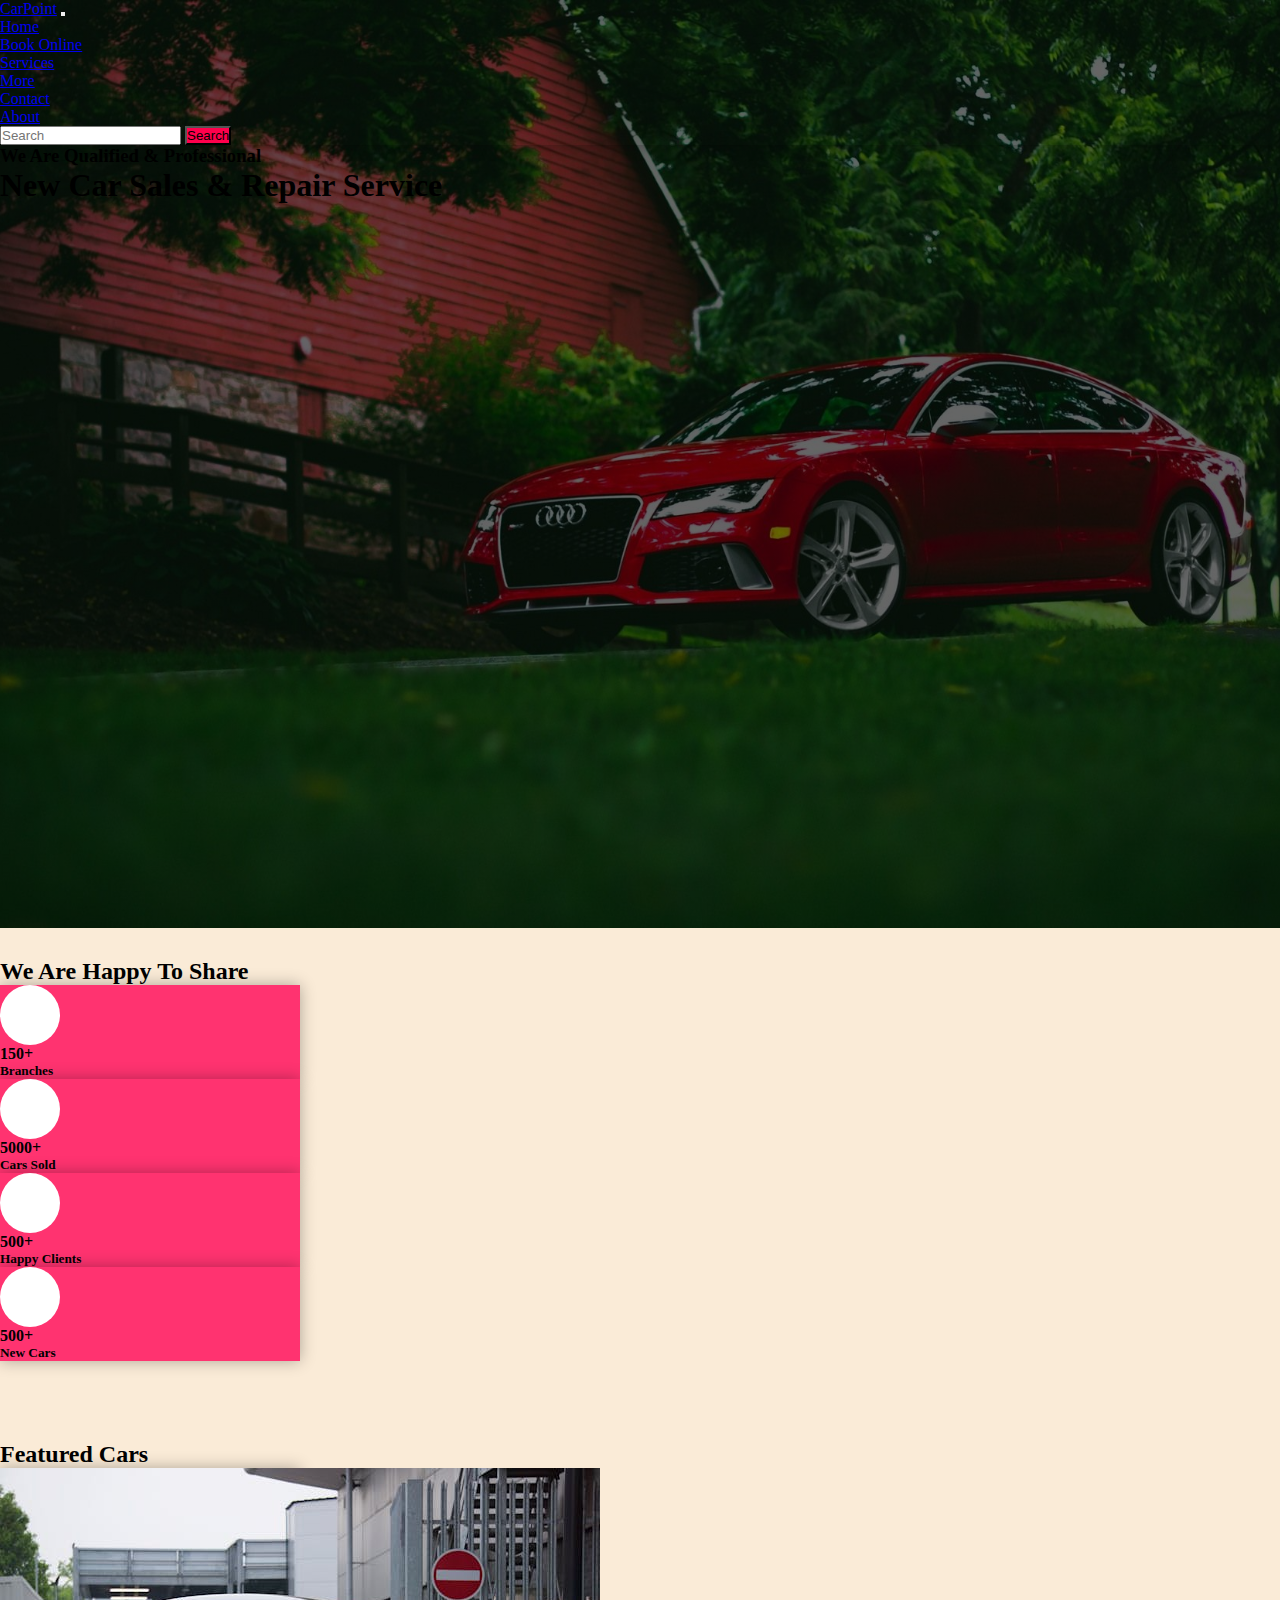
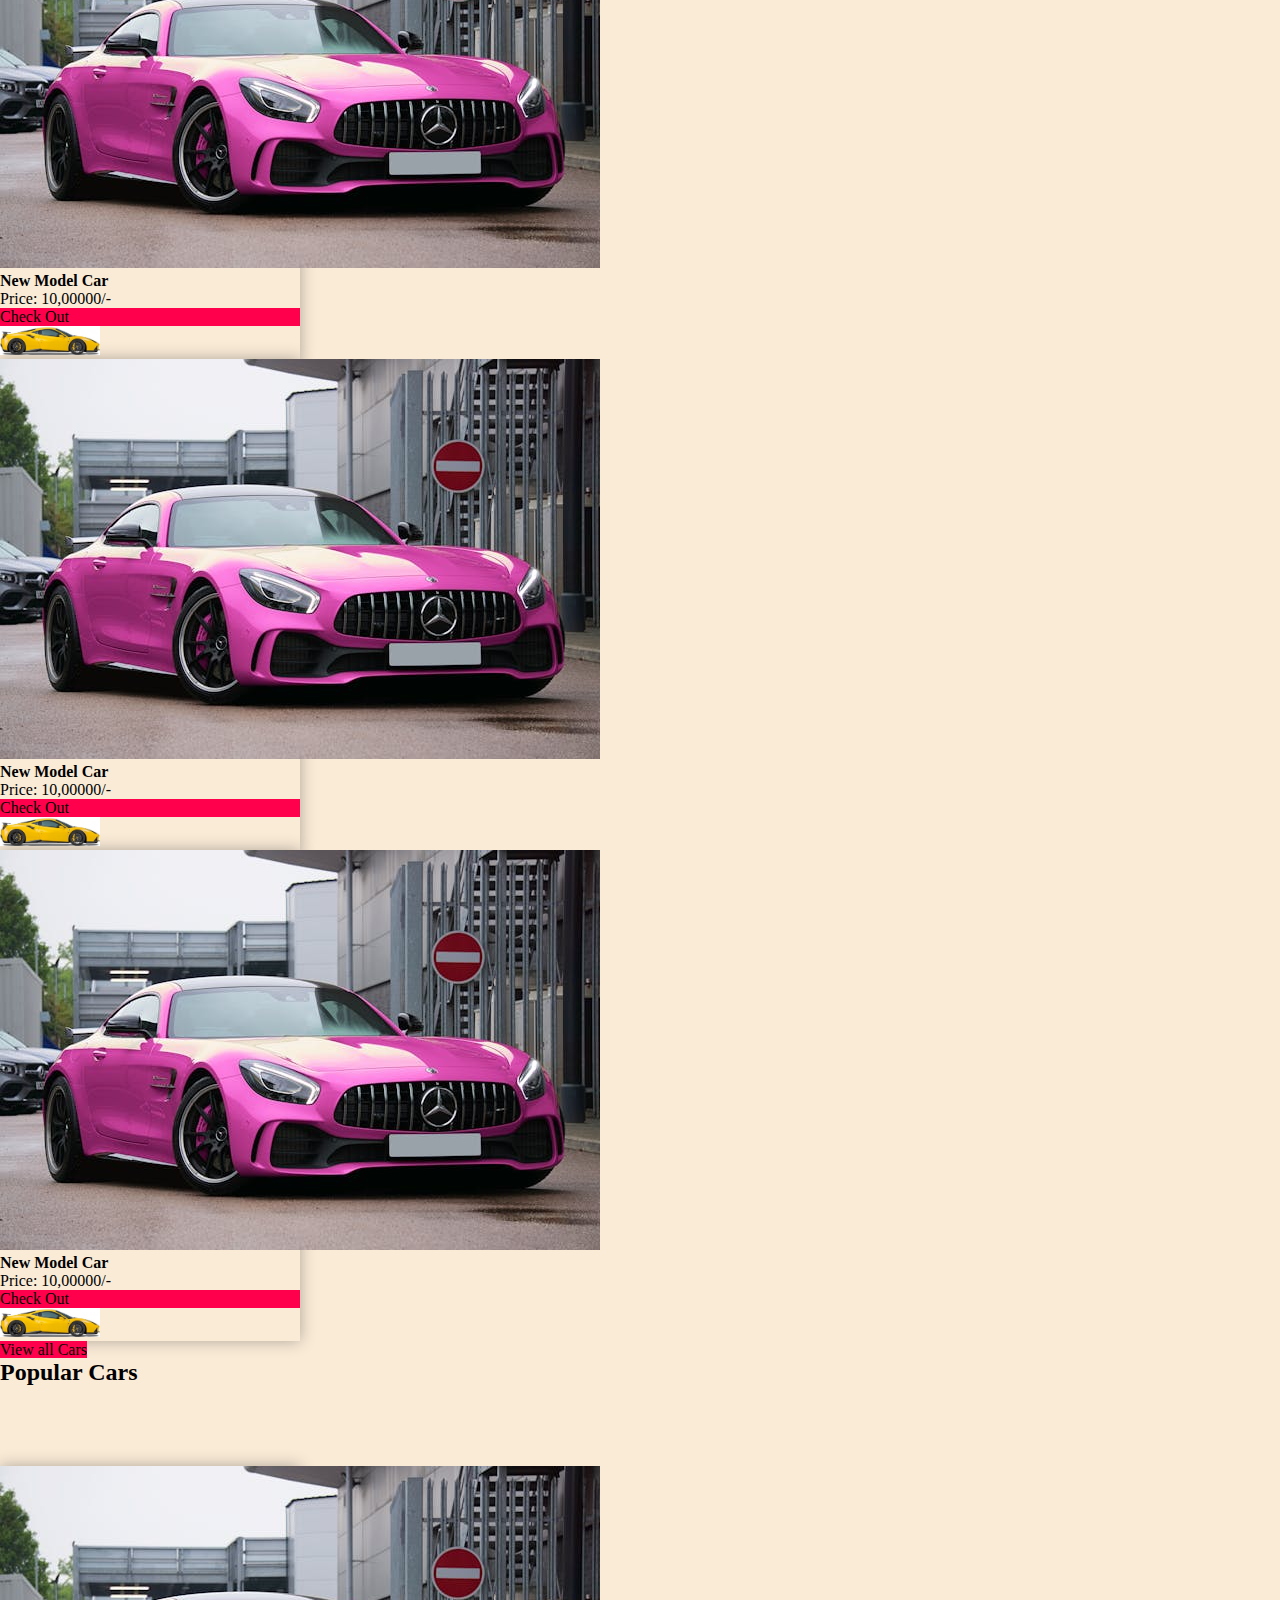
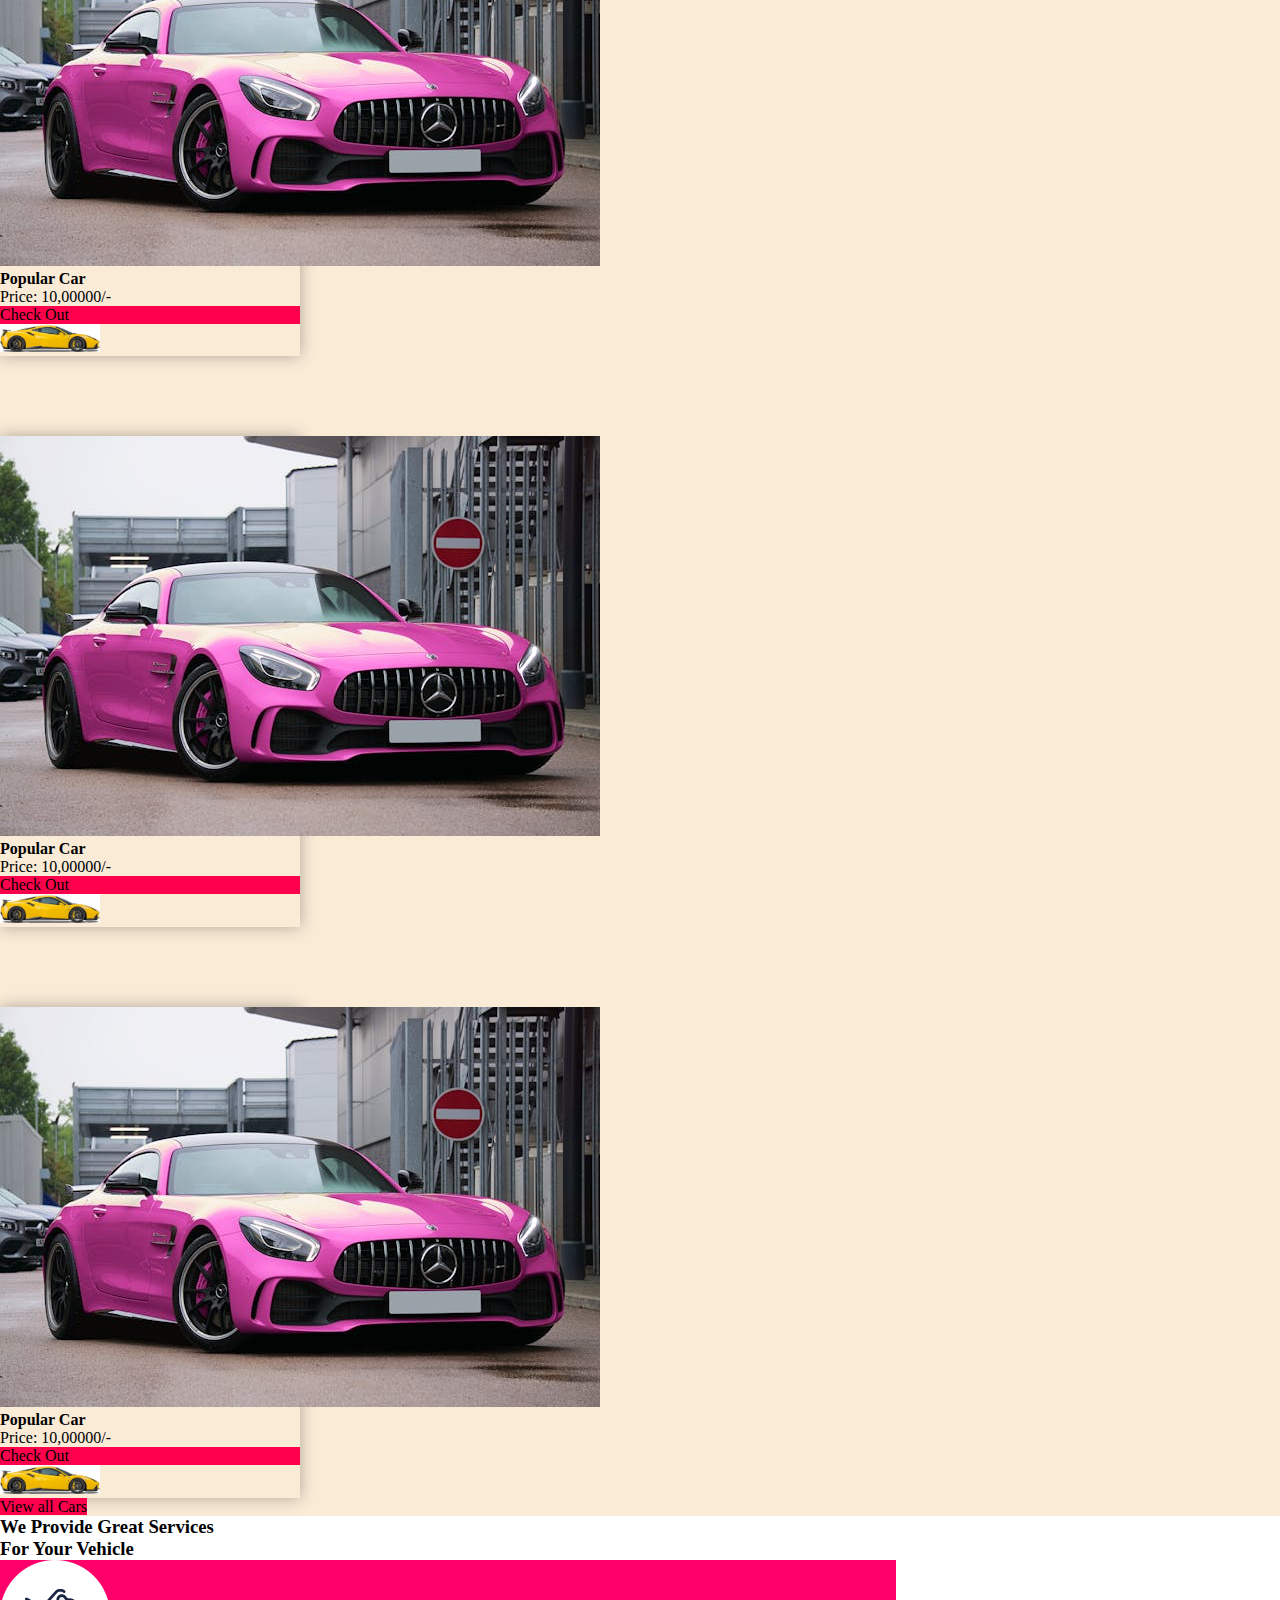
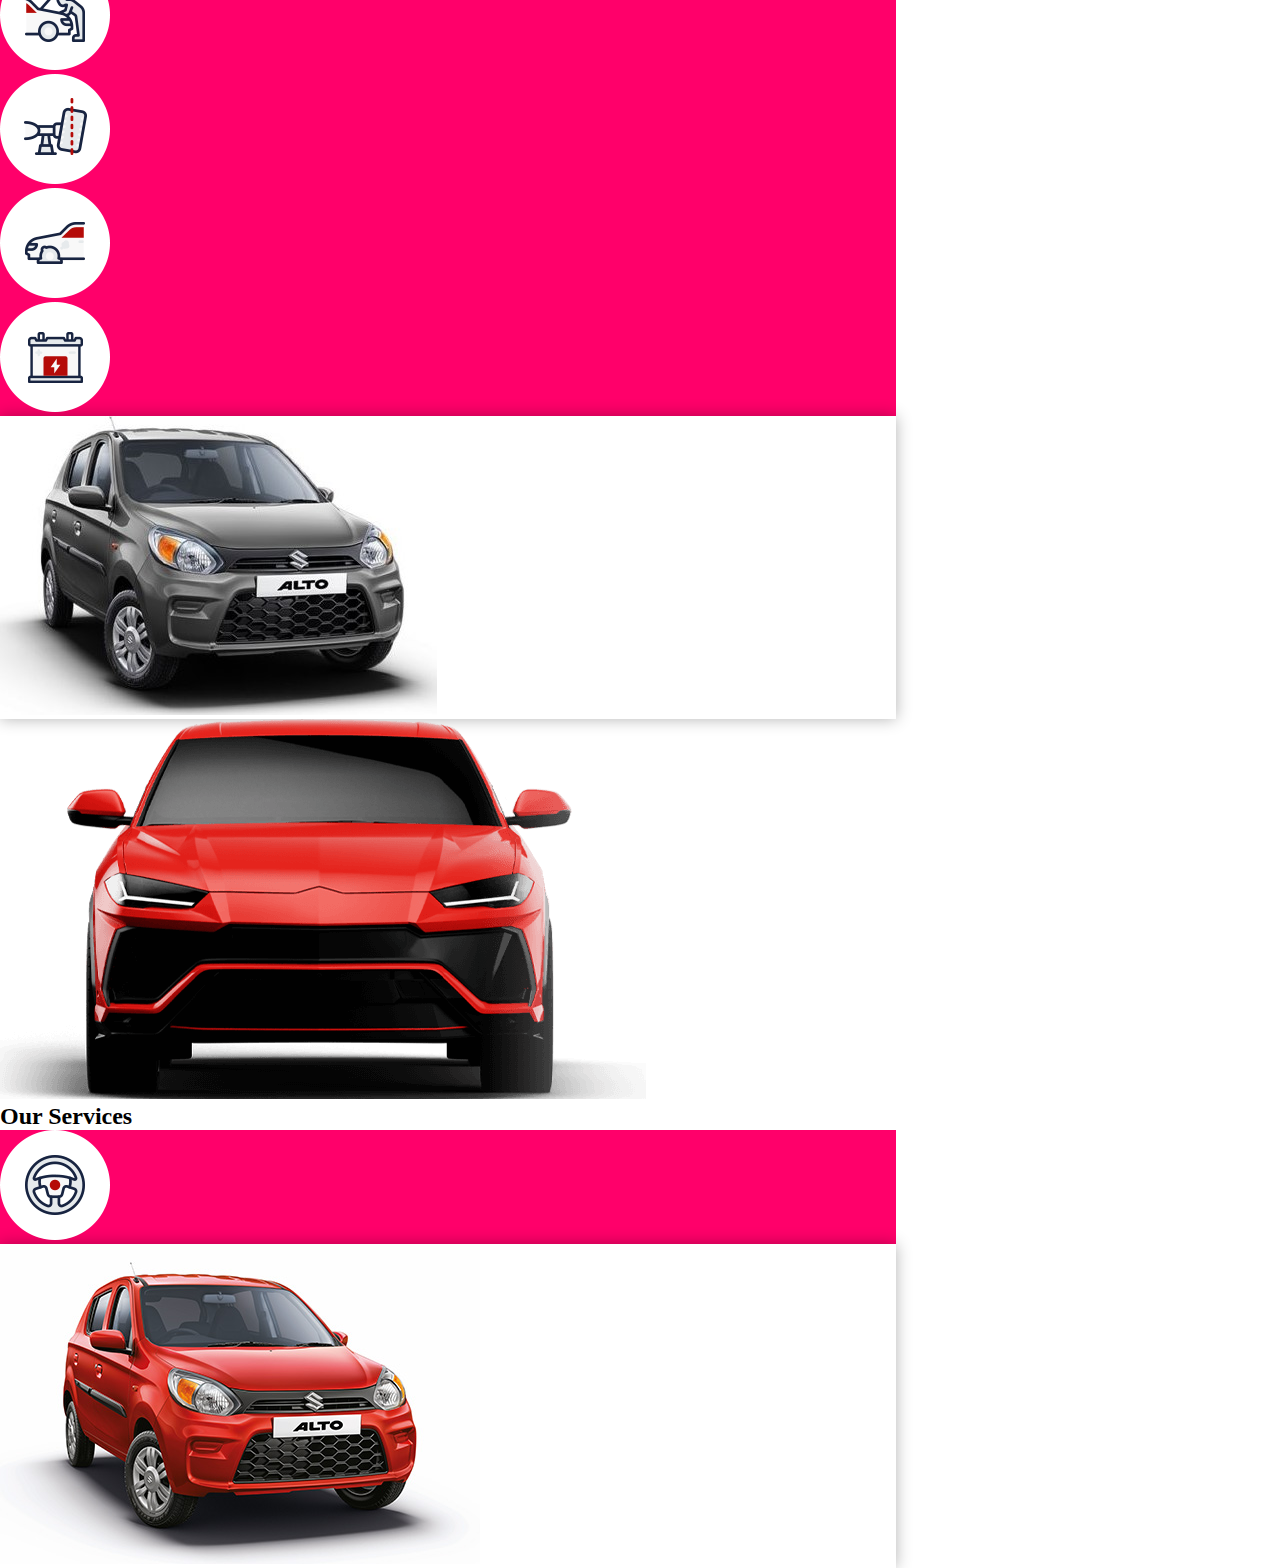
==== index.html @ bfc44d29 "Add files via upload" ====
<!DOCTYPE html>
<html lang="en">

<head>
  <meta name="viewport" content="width=device-width, initial-scale=1.0" />


  <!-- ----------boot link---------- -->
  <link href="https://cdn.jsdelivr.net/npm/bootstrap@5.0.2/dist/css/bootstrap.min.css" rel="stylesheet"
    integrity="sha384-EVSTQN3/azprG1Anm3QDgpJLIm9Nao0Yz1ztcQTwFspd3yD65VohhpuuCOmLASjC" crossorigin="anonymous">



    <link rel="stylesheet" href="https://cdnjs.cloudflare.com/ajax/libs/font-awesome/6.6.0/css/all.min.css" integrity="sha512-Kc323vGBEqzTmouAECnVceyQqyqdsSiqLQISBL29aUW4U/M7pSPA/gEUZQqv1cwx4OnYxTxve5UMg5GT6L4JJg==" crossorigin="anonymous" referrerpolicy="no-referrer" />
  <!-- -----------------css link----------- -->
  <link rel="stylesheet" type="text/css" href="./navbar.css" />
  <title>Document</title>
</head>

<body>


  <!-- ----------------------homg bg img-------------- -->
  <div class="homebg min-vh-100 w-100">
    <!-- ----------------------nav bar-------------- -->

    <div class="position-fixed w-100 p-3 navz">



      <nav class=" shadow navbar navbar-expand-lg navbar-light bg-white ">
        <div class="container-fluid">
          <a class="navbar-brand" href="#">CarPoint</a>
          <button class="navbar-toggler" type="button" data-bs-toggle="collapse"
            data-bs-target="#navbarSupportedContent" aria-controls="navbarSupportedContent" aria-expanded="false"
            aria-label="Toggle navigation">
            <span class="navbar-toggler-icon"></span>
          </button>
          <div class="navli flex-grow-0 collapse navbar-collapse" id="navbarSupportedContent">
            <ul class="navbar-nav me-auto mb-2 mb-lg-0">
              <li class=" nav-item">
                <a class=" me-lg-3 nav-link active" aria-current="page" href="#">Home</a>
              </li>
              <li class="nav-item">
                <a class="me-lg-3  nav-link active" aria-current="page" href="#">Book Online</a>
              </li>
              <li class="nav-item">
                <a class="me-lg-3 nav-link active" aria-current="page" href="#">Services</a>
              </li>
              <li class="nav-item dropdown">
                <a class="me-lg-3 nav-link active dropdown-toggle" href="#" id="navbarDropdown" role="button"
                  data-bs-toggle="dropdown" aria-expanded="false">
                  More
                </a>
                <ul class="dropdown-menu" aria-labelledby="navbarDropdown">
                  <li><a class="dropdown-item" href="#">Contact</a></li>
                  <li><a class="dropdown-item" href="#">About</a></li>


                </ul>
              </li>
              <!-- <li class="nav-item">
                <a class="nav-link disabled" href="#" tabindex="-1" aria-disabled="true">Disabled</a>
              </li> -->
            </ul>
            <form class="d-flex">
              <input class="form-control me-2" type="search" placeholder="Search" aria-label="Search">
              <button class="btn searchbtn text-white" type="submit">Search</button>
            </form>
          </div>
        </div>
      </nav>


    </div>



    <!-- -------------home 1st page--------- -->

    <div
      class=" position-relative homecontent text-white d-flex flex-column justify-content-center align-items-center w-100">
      <h3 class="slani"> We Are Qualified & Professional</h3>

      <h1  class="slani">New Car Sales & Repair Service</h1>



      <!-- <div class="w-75 runimg position-absolute ">
    <img class="w-75" src="./img/part3.png" alt="">
</div> -->
    </div>



  </div>



  <!-- ---------------branch--- -->


  <div class="bran ">
    <h2 class="slani text-center p-1 py-5">We Are Happy To Share</h2>
    <div class=" container-fluid d-flex flex-wrap justify-content-center align-items-center gap-4 ">


      <div class="py-3 slani branch1 d-flex justify-content-center align-items-center  rounded">
        <div class="left p-2 px-3">
          <i class="icon fa-solid fa-house-chimney"></i>
        </div>
        <div class="right p-2 px-3">
          <h4>150+</h4>
          <h5>Branches</h5>
        </div>
      </div>


      <div class="py-3 slani branch1 d-flex justify-content-center align-items-center  rounded">
        <div class="left p-2 px-3">
          <i class="icon fa-solid fa-car"></i>
        </div>
        <div class="right p-2 px-3">
          <h4>5000+</h4>
          <h5>Cars Sold</h5>
        </div>
      </div>




      <div class="py-3 slani branch1 d-flex justify-content-center align-items-center  rounded">
        <div class="left p-2 px-3">
          <i class="icon fa-solid fa-users"></i>
        </div>
        <div class="right p-2 px-3">
          <h4>500+</h4>
          <h5>Happy Clients</h5>
        </div>
      </div>



      <div class="py-3 slani branch1 d-flex justify-content-center align-items-center  rounded">
        <div class="left p-2 px-3">
          <i class="icon fa-solid fa-car-side"></i>
        </div>
        <div class="right p-2 px-3">
          <h4>500+</h4>
          <h5>New Cars</h5>
        </div>
      </div>


    </div>

  </div>







<!-- -------------------new cars------------- -->


<div class="p-2 py-5 newcarbox1 w-100 bg ">
  <h2 class="slani text-center mb-3">Featured Cars</h2>
  <div class="newcarbox2 w-100 d-flex gap-4 gap-lg-5 flex-wrap align-items-center justify-content-center">

    <div class="slani car1  newcarbox3  bg-white rounded">
      <div class="topbox">
      <img  class="w-100 rounded-top"src="./img/pink1.jpeg" alt="">
      
      </div>
      <div class="botbox text-center px-2 pt-3 pb-1">
      <h4>New Model Car</h4>
      <i class="fa-solid fa-star"></i>
      <i class="fa-solid fa-star"></i>
      <i class="fa-solid fa-star"></i>
      <i class="fa-solid fa-star"></i>
      <i class="fa-solid fa-star-half-stroke"></i>
      <p class="fs-5">Price: 10,00000/-</p>

      <div class="btn bg3">Check Out</div>
      <img class="mt-4 runcar d-block" src="./img/runcar.jpg" alt="">

      </div>
      
          </div>


          <div class="slani car1  newcarbox3  bg-white  rounded">
            <div class="topbox">
            <img  class="w-100 rounded-top"src="./img/pink1.jpeg" alt="">
            
            </div>
            <div class="botbox text-center px-2 pt-3 pb-1">
            <h4>New Model Car</h4>
            <i class="fa-solid fa-star"></i>
            <i class="fa-solid fa-star"></i>
            <i class="fa-solid fa-star"></i>
            <i class="fa-solid fa-star"></i>
            <i class="fa-solid fa-star-half-stroke"></i>
            <p class="fs-5">Price: 10,00000/-</p>
      
            <div class="btn bg3">Check Out</div>
            <img class="mt-4 runcar d-block" src="./img/runcar.jpg" alt="">

      
            </div>
            
                </div>


                <div class="slani car1  newcarbox3  bg-white  rounded">
                  <div class="topbox">
                  <img  class="w-100 rounded-top"src="./img/pink1.jpeg" alt="">
                  
                  </div>
                  <div class="botbox text-center px-2 pt-3 pb-1">
                  <h4>New Model Car</h4>
                  <i class="fa-solid fa-star"></i>
                  <i class="fa-solid fa-star"></i>
                  <i class="fa-solid fa-star"></i>
                  <i class="fa-solid fa-star"></i>
                  <i class="fa-solid fa-star-half-stroke"></i>
                  <p class="fs-5">Price: 10,00000/-</p>
            
                  <div class="btn bg3">Check Out</div>
                  <img class="mt-4 runcar d-block" src="./img/runcar.jpg" alt="">

            
                  </div>
                  
                      </div>



  </div>
  <div class=" allcars d-flex justify-content-center mt-4">
    <a class="btn bg3">View all Cars</a>

  </div>
</div>








<!-- -------------------popular cars------------- -->


<div class="p-2 py-5 newcarbox1 w-100 bg">
  <h2 class="slani text-center mb-3">Popular Cars</h2>
  <div class="newcarbox2 w-100 d-flex gap-4 gap-lg-5 flex-wrap align-items-center justify-content-center">

    <div class="slani car1  newcarbox3  bg-white rounded Popularcar">
      <div class="topbox position-relative py-5">
      <img  class="start-50 translate-middle top-0 position-absolute w-75 rounded"src="./img/pink1.jpeg" alt="">
      
      </div>
      <div class="botbox text-center px-2 pt-3 pb-1">
      <h4>Popular Car</h4>
      <i class="fa-solid fa-star"></i>
      <i class="fa-solid fa-star"></i>
      <i class="fa-solid fa-star"></i>
      <i class="fa-solid fa-star"></i>
      <i class="fa-solid fa-star-half-stroke"></i>
      <p class="fs-5">Price: 10,00000/-</p>

      <div class="btn bg3">Check Out</div>
      <img class="mt-4 runcar d-block" src="./img/runcar.jpg" alt="">

      </div>
      
          </div>





          <div class="slani car1  newcarbox3  bg-white rounded Popularcar">
            <div class="topbox position-relative py-5">
            <img  class="start-50 translate-middle top-0 position-absolute w-75 rounded"src="./img/pink1.jpeg" alt="">
            
            </div>
            <div class="botbox text-center px-2 pt-3 pb-1">
            <h4>Popular Car</h4>
            <i class="fa-solid fa-star"></i>
            <i class="fa-solid fa-star"></i>
            <i class="fa-solid fa-star"></i>
            <i class="fa-solid fa-star"></i>
            <i class="fa-solid fa-star-half-stroke"></i>
            <p class="fs-5">Price: 10,00000/-</p>
      
            <div class="btn bg3">Check Out</div>
            <img class="mt-4 runcar d-block" src="./img/runcar.jpg" alt="">
      
            </div>
            
                </div>

                <div class="slani car1  newcarbox3  bg-white rounded Popularcar">
                  <div class="topbox position-relative py-5">
                  <img  class="start-50 translate-middle top-0 position-absolute w-75 rounded"src="./img/pink1.jpeg" alt="">
                  
                  </div>
                  <div class="botbox text-center px-2 pt-3 pb-1">
                  <h4>Popular Car</h4>
                  <i class="fa-solid fa-star"></i>
                  <i class="fa-solid fa-star"></i>
                  <i class="fa-solid fa-star"></i>
                  <i class="fa-solid fa-star"></i>
                  <i class="fa-solid fa-star-half-stroke"></i>
                  <p class="fs-5">Price: 10,00000/-</p>
            
                  <div class="btn bg3">Check Out</div>
                  <img class="mt-4 runcar d-block" src="./img/runcar.jpg" alt="">
            
                  </div>
                  
                      </div>



  </div>
  <div class=" allcars d-flex justify-content-center mt-4">
    <a class="btn bg3">View all Cars</a>

  </div>
</div>







<!-- -------------------Great Car Services------------- -->

<!-- 
<div class="p-2 py-5 newcarbox1 w-100 bg-secondary">
  <h3 class="slani text-center mb-1">We Provide Great  Services</h3>
  <h3 class="slani text-center mb-3">For Your Vehicle </h3>

  <div class="newcarbox2 w-100 d-flex gap-4 gap-lg-5 flex-wrap align-items-center justify-content-center">

  


          <div class="slani car1  newcarbox3  bg-white  rounded">
            <div class="topbox">
            <img  class="w-100 rounded-top"src="./img/pink1.jpeg" alt="">
            
            </div>
            <div class="botbox text-center px-2 pt-3 pb-1">
            <h4>New Model Car</h4>
            <i class="fa-solid fa-star"></i>
            <i class="fa-solid fa-star"></i>
            <i class="fa-solid fa-star"></i>
            <i class="fa-solid fa-star"></i>
            <i class="fa-solid fa-star-half-stroke"></i>
            <p class="fs-5">Price: 10,00000/-</p>
      
            <div class="btn bg3">Check Out</div>
            <img class="mt-4 runcar d-block" src="./img/runcar.jpg" alt="">

      
            </div>
            
                </div>


                <div class="slani car1  newcarbox3  bg-white  rounded">
                  <div class="topbox">
                  <img  class="w-100 rounded-top"src="./img/pink1.jpeg" alt="">
                  
                  </div>
                  <div class="botbox text-center px-2 pt-3 pb-1">
                  <h4>New Model Car</h4>
                  <i class="fa-solid fa-star"></i>
                  <i class="fa-solid fa-star"></i>
                  <i class="fa-solid fa-star"></i>
                  <i class="fa-solid fa-star"></i>
                  <i class="fa-solid fa-star-half-stroke"></i>
                  <p class="fs-5">Price: 10,00000/-</p>
            
                  <div class="btn bg3">Check Out</div>
                  <img class="mt-4 runcar d-block" src="./img/runcar.jpg" alt="">

            
                  </div>
                  
                      </div>



  </div>
  <div class=" allcars d-flex justify-content-center mt-4">
    <a class="btn bg3">View all Cars</a>

  </div>
</div>
 -->
<div class="py-3 d-flex  justify-content-center align-items-center flex-column">
  <h3 class="slani text-center mb-1">We Provide Great  Services</h3>
  <h3 class="slani text-center mb-3">For Your Vehicle </h3>
<div class="slani serviceimg w-100  row gap-1 gap-md-3 g-0 container-fluid justify-content-center">
  <!-- -------------------------row 1--------------------- -->
  <div class="row gap-1 gap-md-3">
    <div class="p-1 p-sm-3 col bg2  d-flex justify-content-center rounded">
      <img class=" w-50 " src="./img/s1.png" alt="">
    </div>
    <div class="p-1 p-sm-3 col bg2 d-flex justify-content-center rounded">   
         <img class="w-50" src="./img/s2.png" alt="">
    </div>
    <div class="p-1 p-sm-3 col bg2 d-flex justify-content-center rounded">   
         <img class="w-50" src="./img/s3.png" alt="">
    </div>

  </div>
    <!-- -------------------------row 2-------------------- -->

    <div class="row gap-3">

<div class="col gap-1 gap-md-3 d-flex flex-column ">
  <div class="p-1 p-sm-3 row bg2 d-flex justify-content-center rounded">
    <img class="w-75" src="./img/s4.png" alt="">

  </div>
  <div class="sha p-1 p-sm-3 row  d-flex justify-content-center rounded">
    <img class="w-100" src="./img/cars3.jpg" alt="">

  </div>
</div>
<div class=" col-5 d-flex justify-content-center align-items-center rounded">

  <div class="row bg-white">
    <img class="w-100" src="./img/s6.png" alt="">
    <h2 class="disnone1 text-center p-1 pt-3">Our Services</h2>
  </div>
</div>
<div class="col gap-1  gap-md-3 d-flex flex-column ">
  <div class="p-1 p-sm-3 row bg2 d-flex justify-content-center rounded">
    <img class=" w-75" src="./img/s5.png" alt="">

  </div>

  <div class="sha p-1 p-sm-3 row row  d-flex justify-content-center rounded">
    <img class="w-100" src="./img/cars1.jpg" alt=""/>

  </div>
</div>


    </div>
 
    <!-- -------------------------row 3--------------------- -->

  <!-- <div class="row">
    <div class="col"> 
      <img class="w-100" src="./img/runcar.jpg" alt="">
    </div>
    <div class="col">  
      <img class="w-100" src="./img/runcar.jpg" alt="">
    </div>
  </div> -->
</div>
</div>




  <script src="https://cdn.jsdelivr.net/npm/bootstrap@5.0.2/dist/js/bootstrap.bundle.min.js"
    integrity="sha384-MrcW6ZMFYlzcLA8Nl+NtUVF0sA7MsXsP1UyJoMp4YLEuNSfAP+JcXn/tWtIaxVXM"
    crossorigin="anonymous"></script>
</body>

</html>
---- navbar.css ----
* {
    padding: 0;
    margin: 0;
    box-sizing: border-box;
}


::-webkit-scrollbar{
    width: 12px;
}
::-webkit-scrollbar-thumb{
    background:var(--bg3);
    border-radius: 3px;

}


:root {
    --sha: 0 0 15px rgba(0, 0, 0, 0.3) !important;
    --bg: antiquewhite;
    --bg2: rgb(255, 0, 106);
    --bg3: rgb(255, 0, 76);

}
.bg3{
    background-color: var(--bg3);
 

}
.bg2{
    background-color: var(--bg2);
 

}
.bg {
    background-color: var(--bg);
}

.shadow {
    box-shadow: var(--sha);
    border-radius: 10px;
}

.homebg {
    background-image: linear-gradient(rgba(0, 0, 0, 0.6), rgba(0, 0, 0, 0.6)),
        url("./img/book.jpg");
    background-size: cover;
    background-position: center center;
    background-repeat: no-repeat;
    overflow: hidden;
}

.navli a {
    border-radius: 5px;
}

.navli a:hover {
    background-color: rgb(255, 0, 76);
    color: white !important;
}

.navz {
    z-index: 999;
}

.homecontent {
    min-height: 87vh;
}

.searchbtn {
    background-color: rgb(255, 0, 76);
}

.branch1 {
    width: 300px !important;
    box-shadow: var(--sha);
    background-color: rgb(255, 51, 112);
}

.bran {
    padding-top: 30px;
    padding-bottom: 80px;
    background-color: var(--bg)
}

.bran .icon {
    font-size: 30px;
    background-color: rgb(255, 255, 255);
    width: 60px;
    height: 60px;
    border-radius: 50%;
    display: flex;
    justify-content: center;
    align-items: center;
}

.bran .left {
    width: 30%;
}

.bran .right {
    width: 70%;
}

/* ------------------new car style-------- */
.car1 {
    width: 300px !important;
}

.runcar {
    width: 100px;
}

/* -----------------------sroll animation-------------- */
.slani {
    animation: srcoll linear;
    animation-timeline: view();
    animation-range: entry 0% cover 35%;
}

@keyframes srcoll {
    from {
        opacity: 0.8;
        transform: scale(0.8);

    }

    to {
        opacity: 1;
        transform: scale(1);

    }
}

/* ---------------popular car-------------- */
.Popularcar {
    margin-top: 80px;
}

.car1{
    box-shadow: var(--sha);
}

/* -----------------services------------ */
.sha{
    box-shadow: var(--sha);
}
.radi img{
    border-radius: 10px!important;
}

@media screen and (min-width:900px) and (max-width:3000px) {
    .serviceimg {
        width: 70% !important;
    }
    
}


@media screen and (max-width:770px) {
    .disnone1{
        display: none;
    }
}
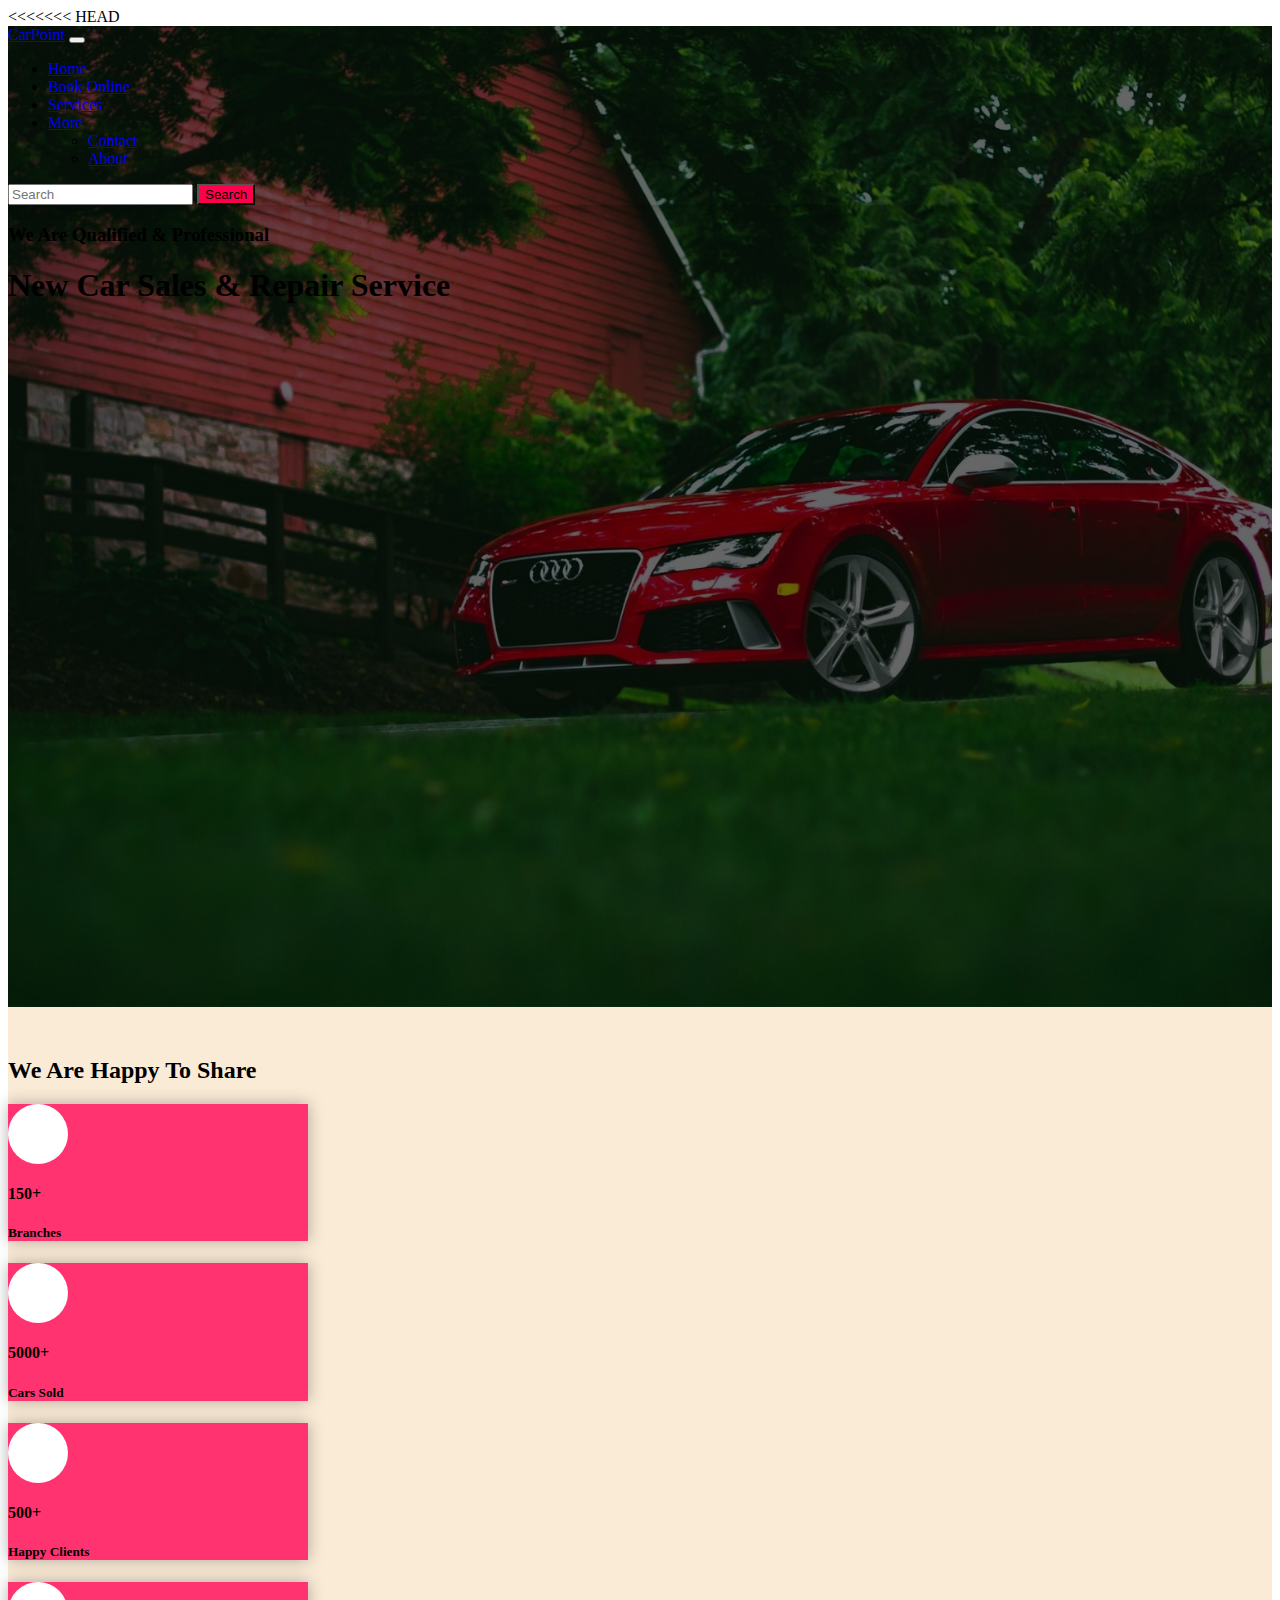
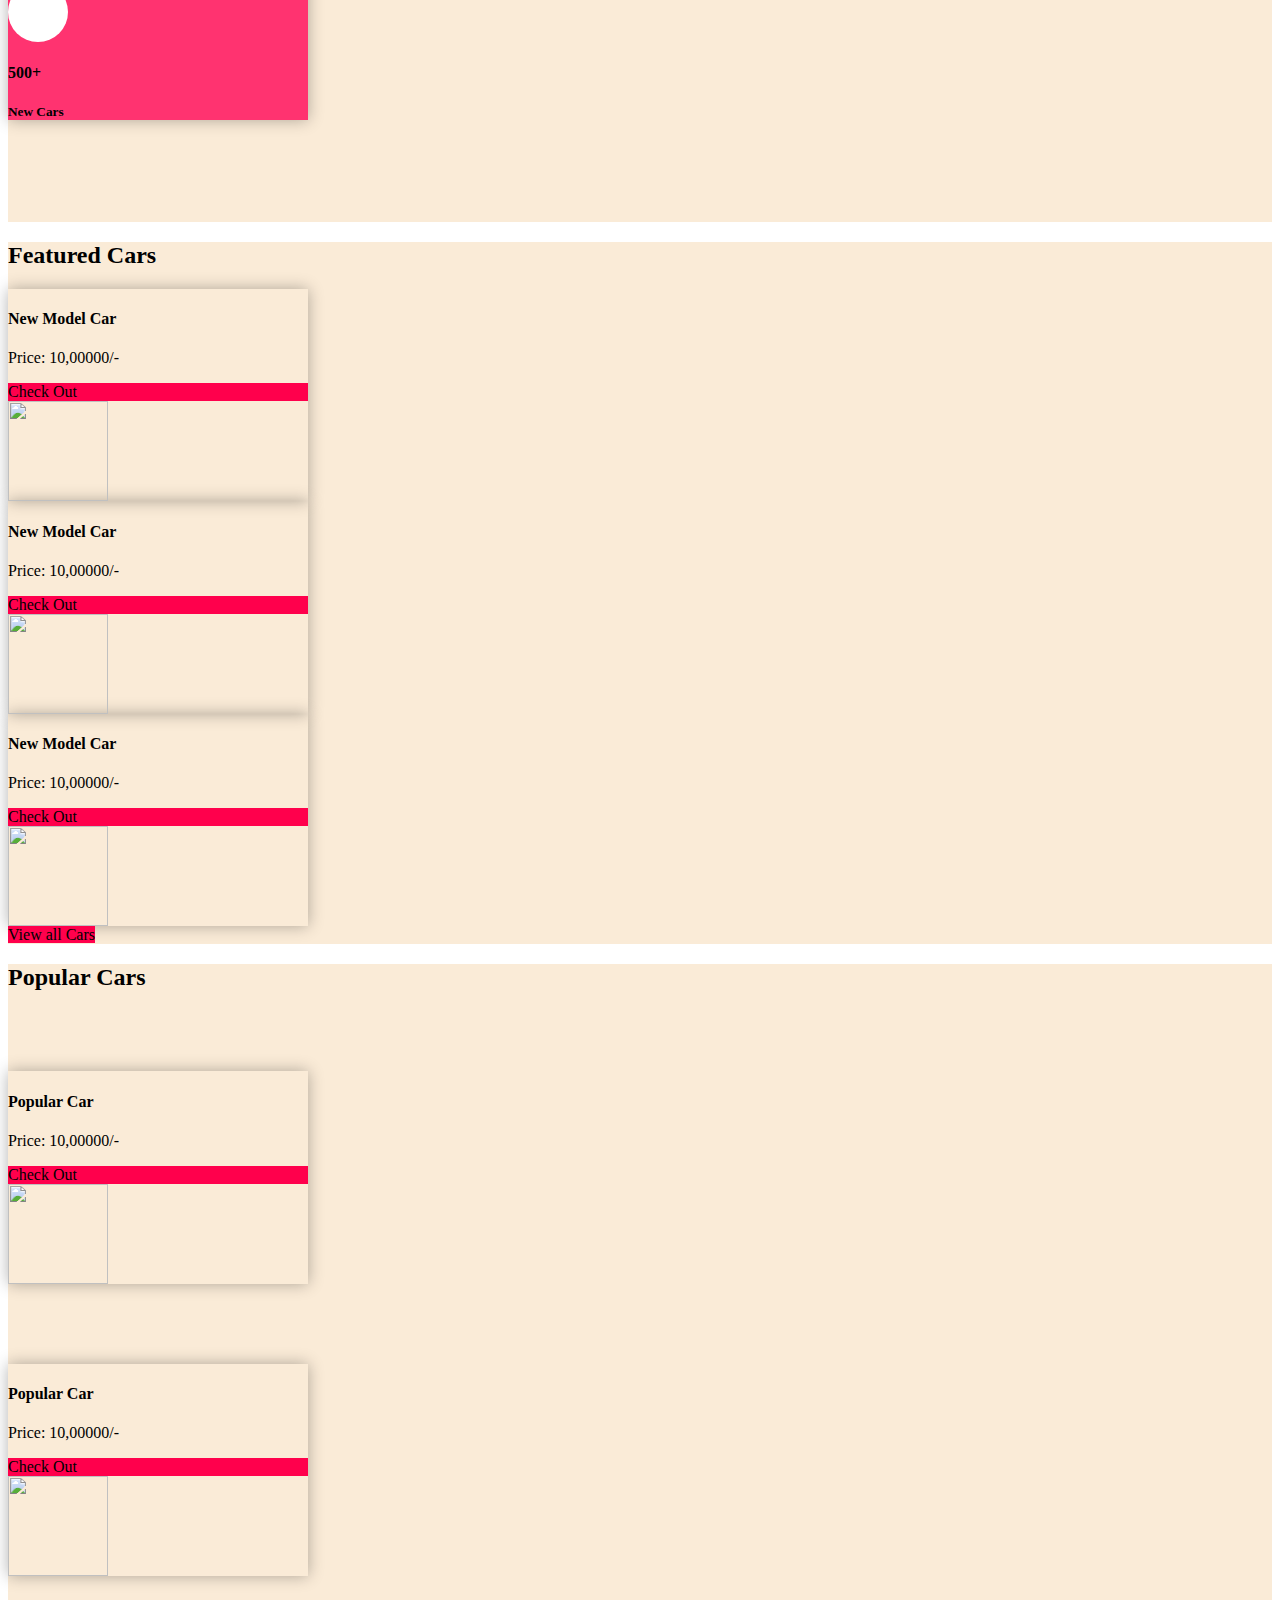
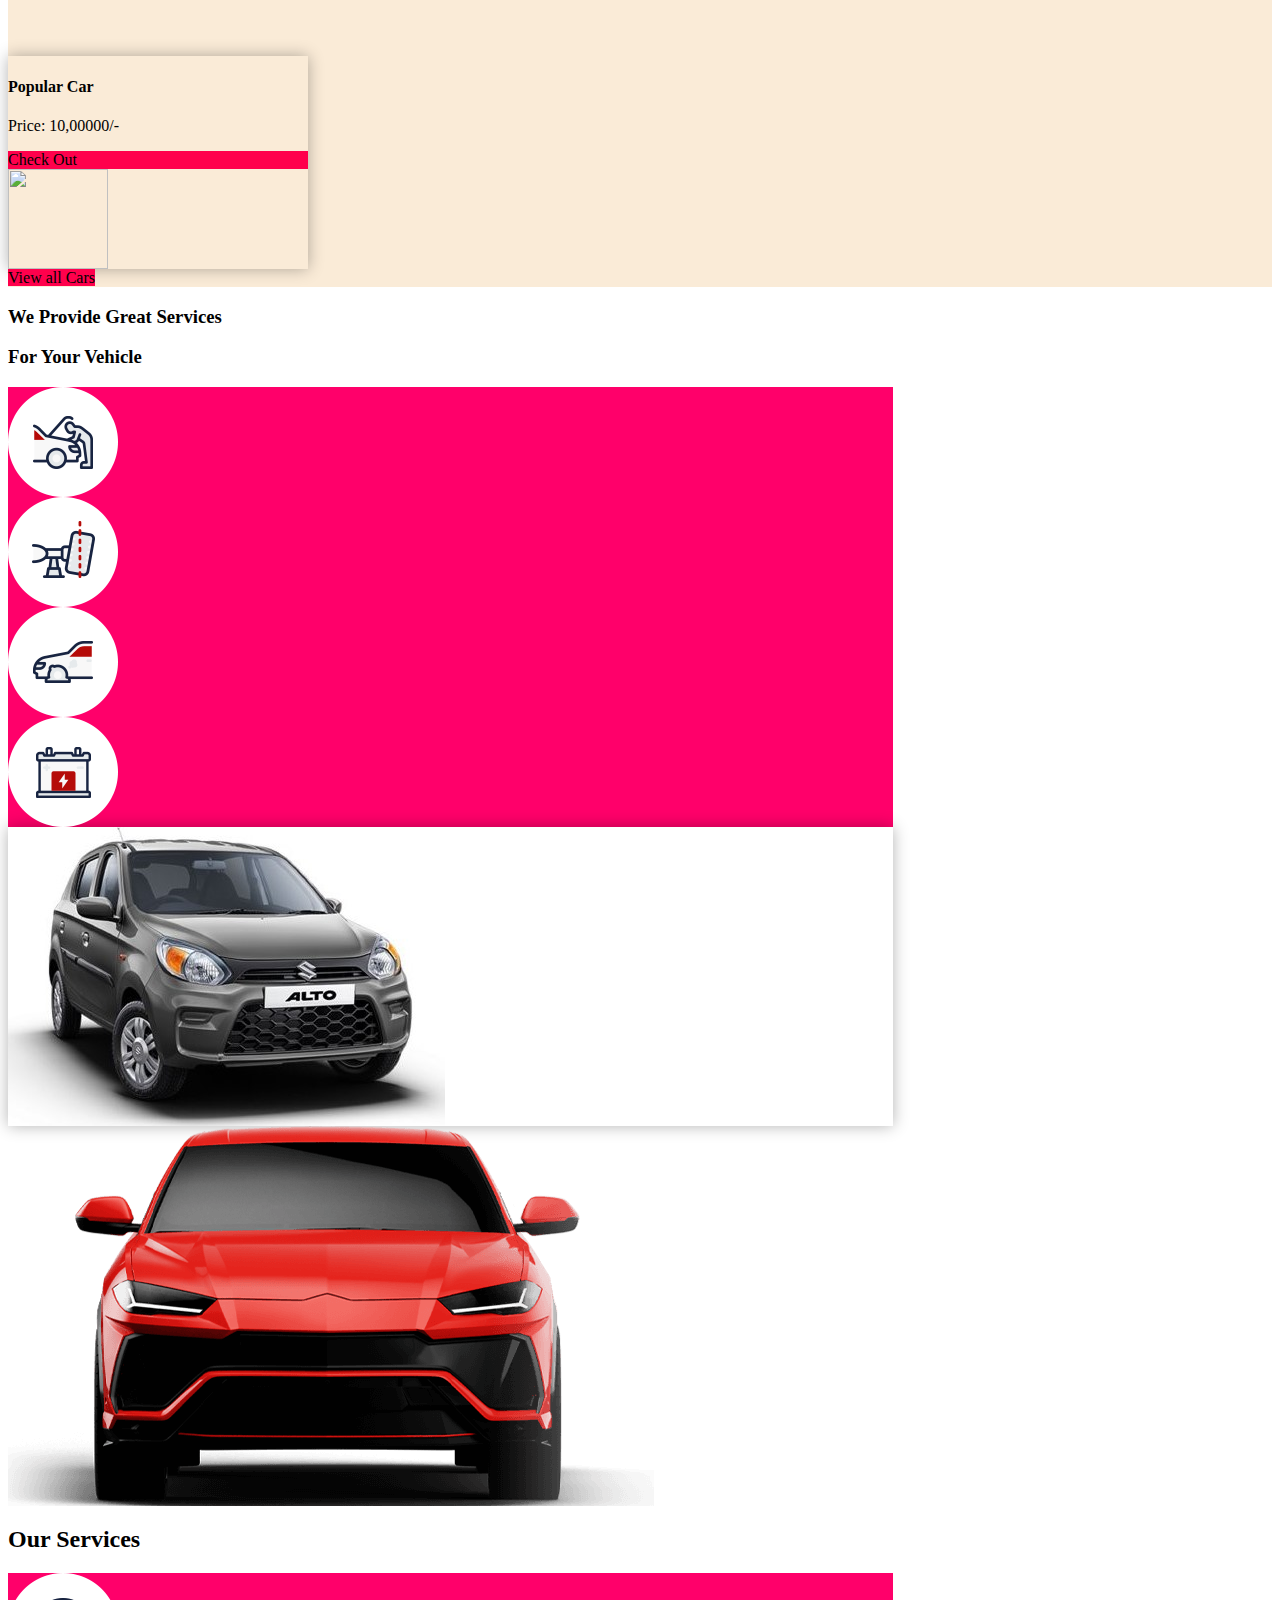
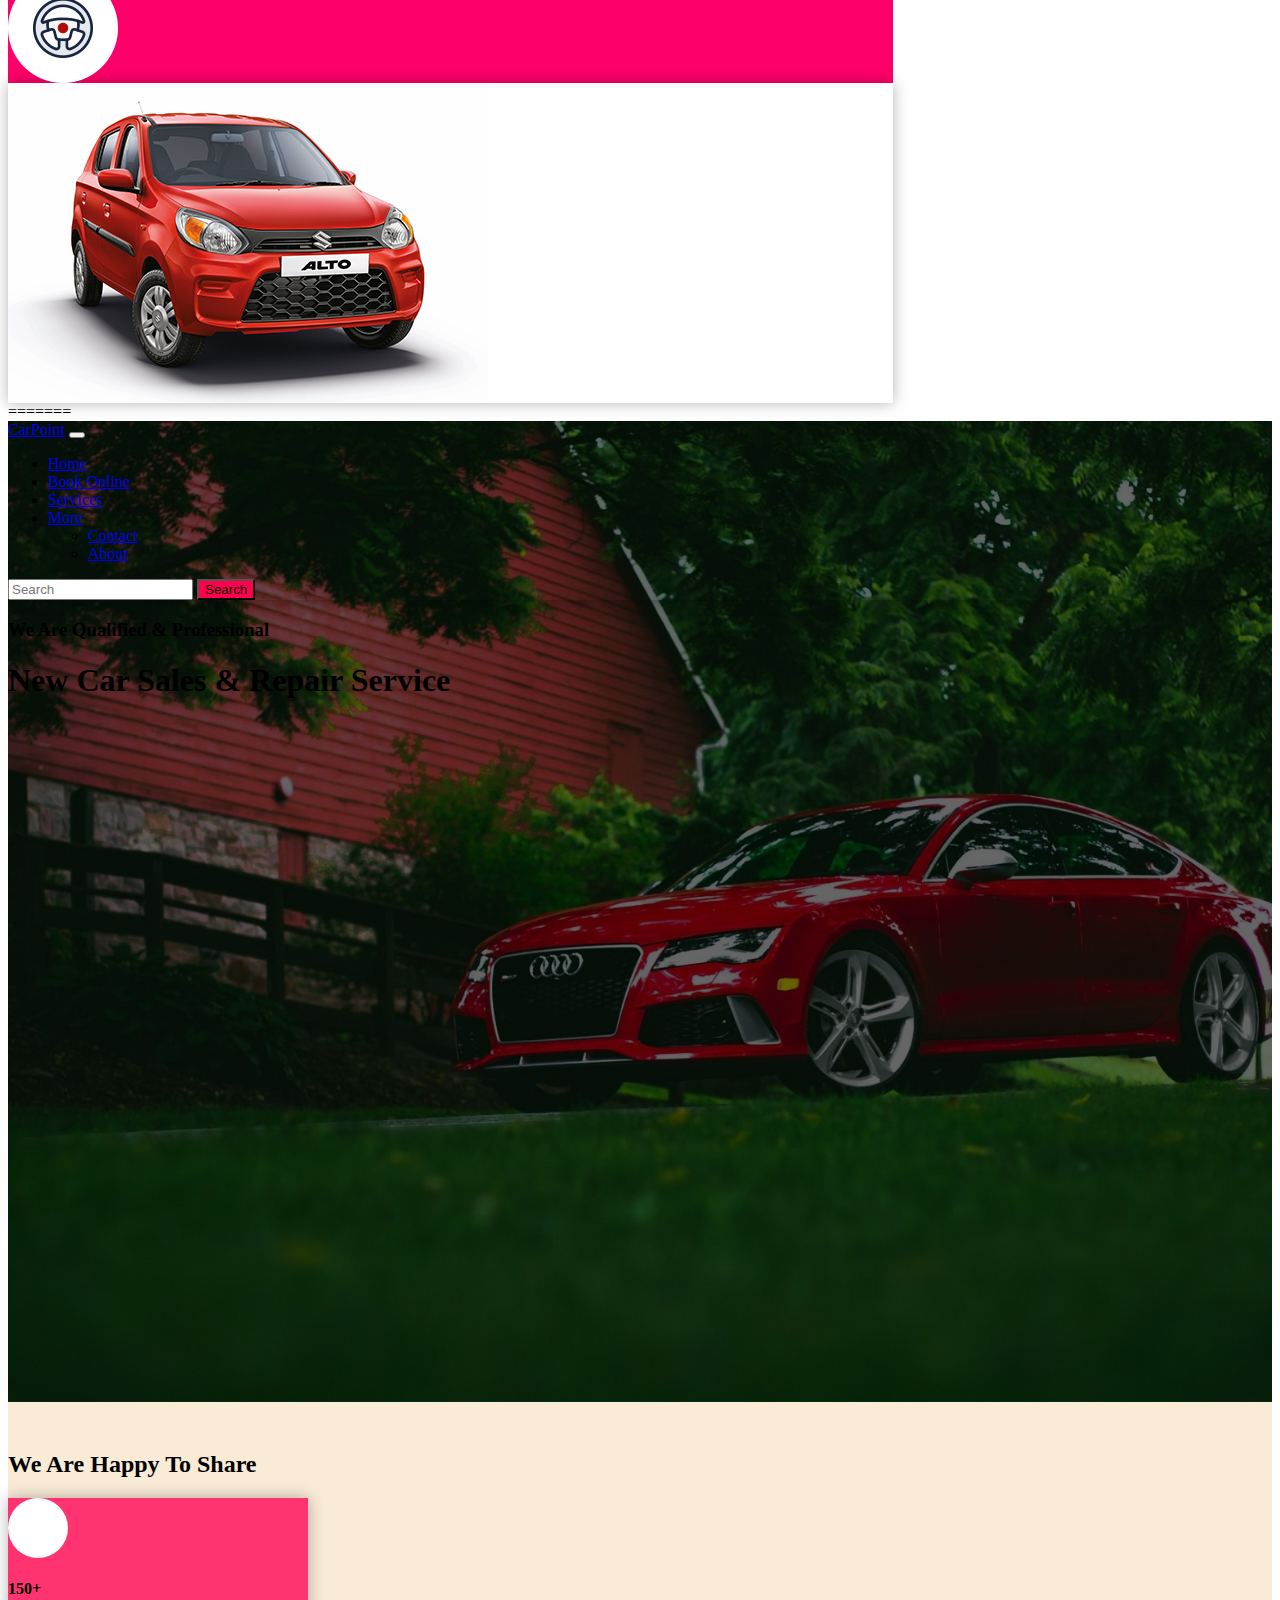
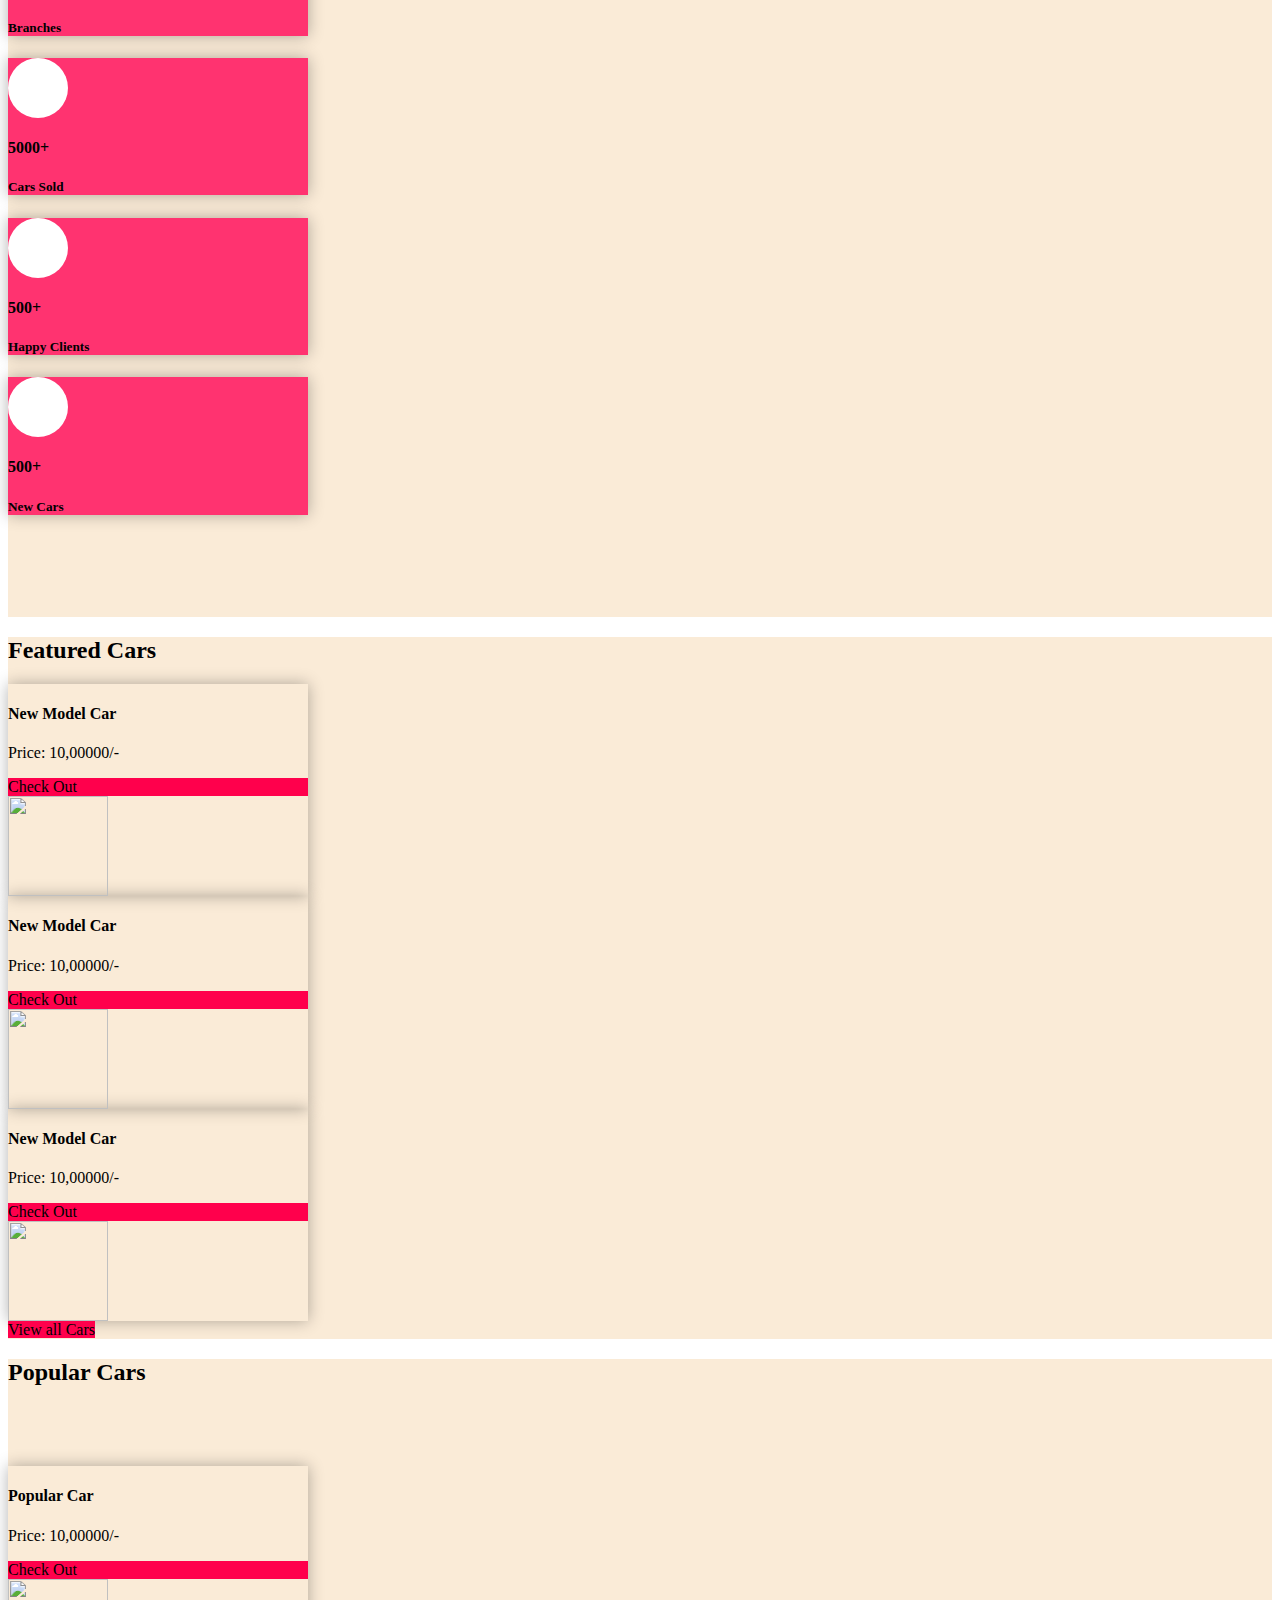
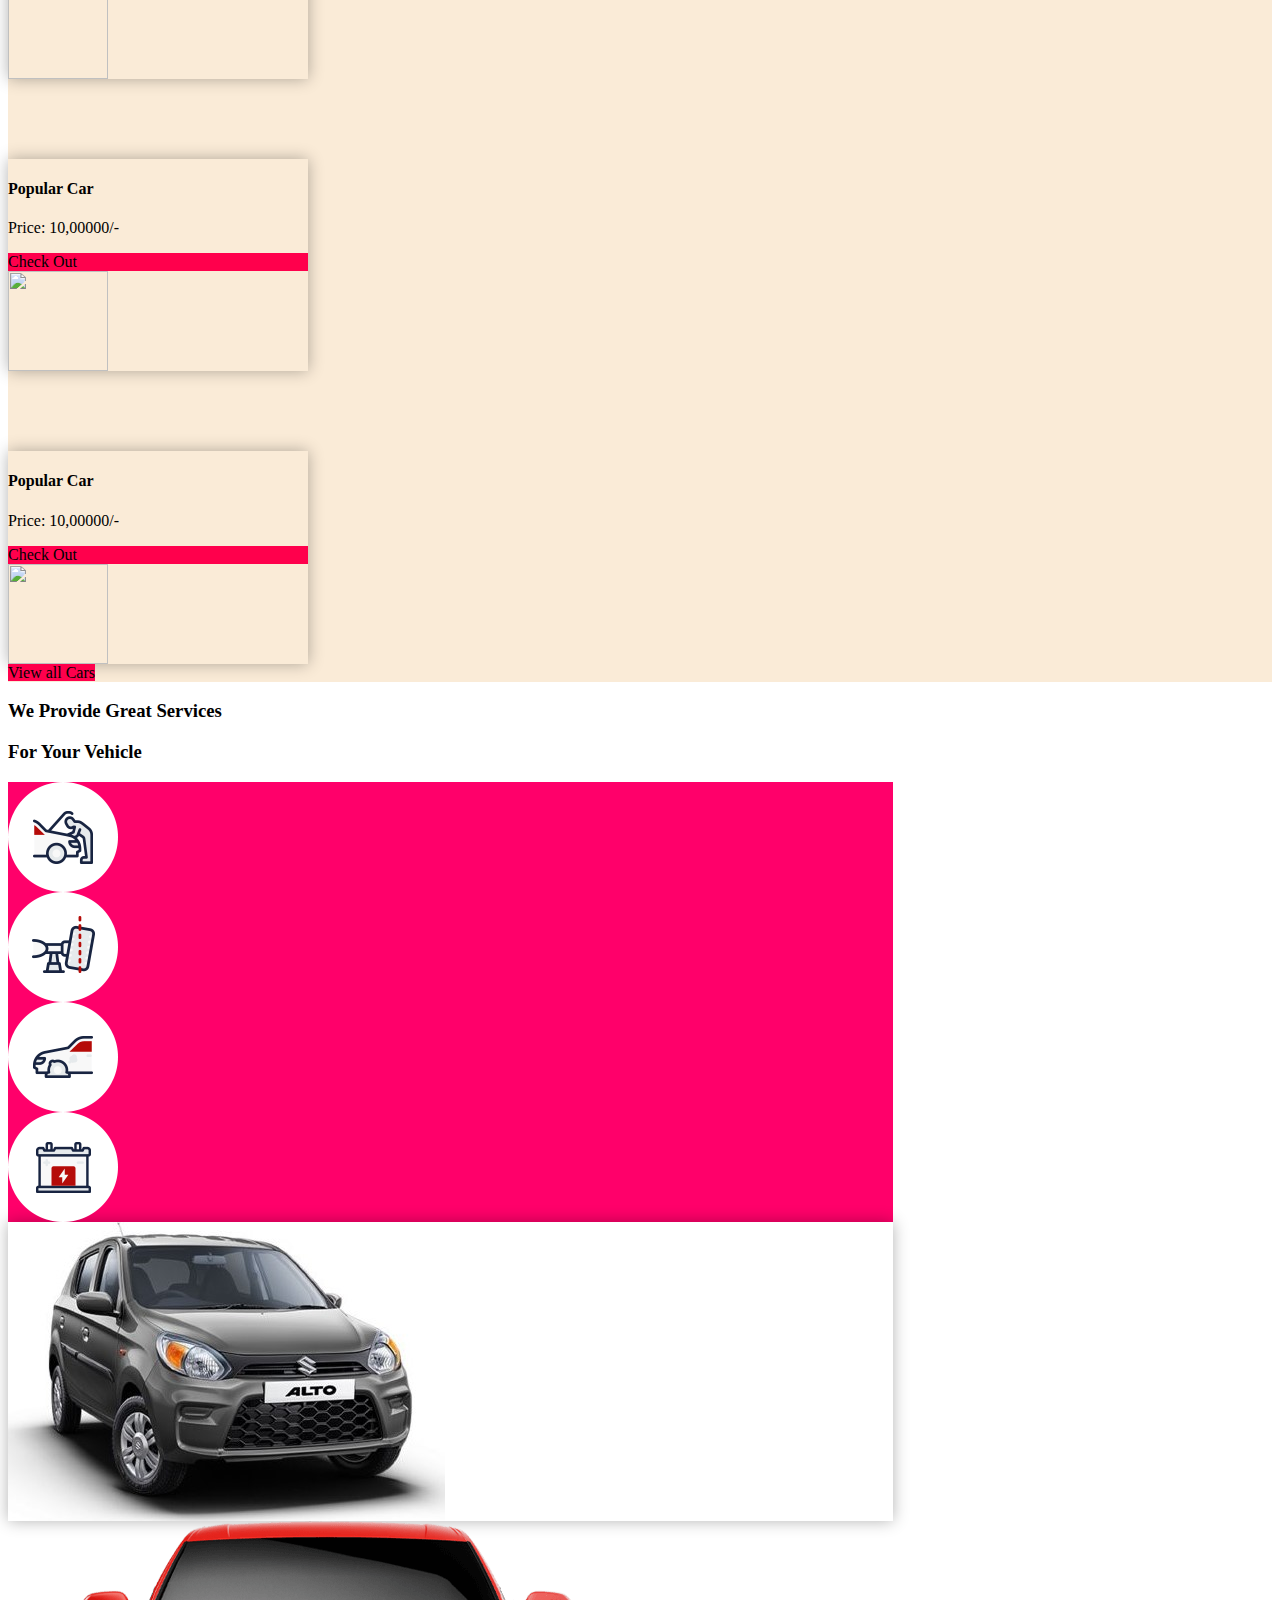
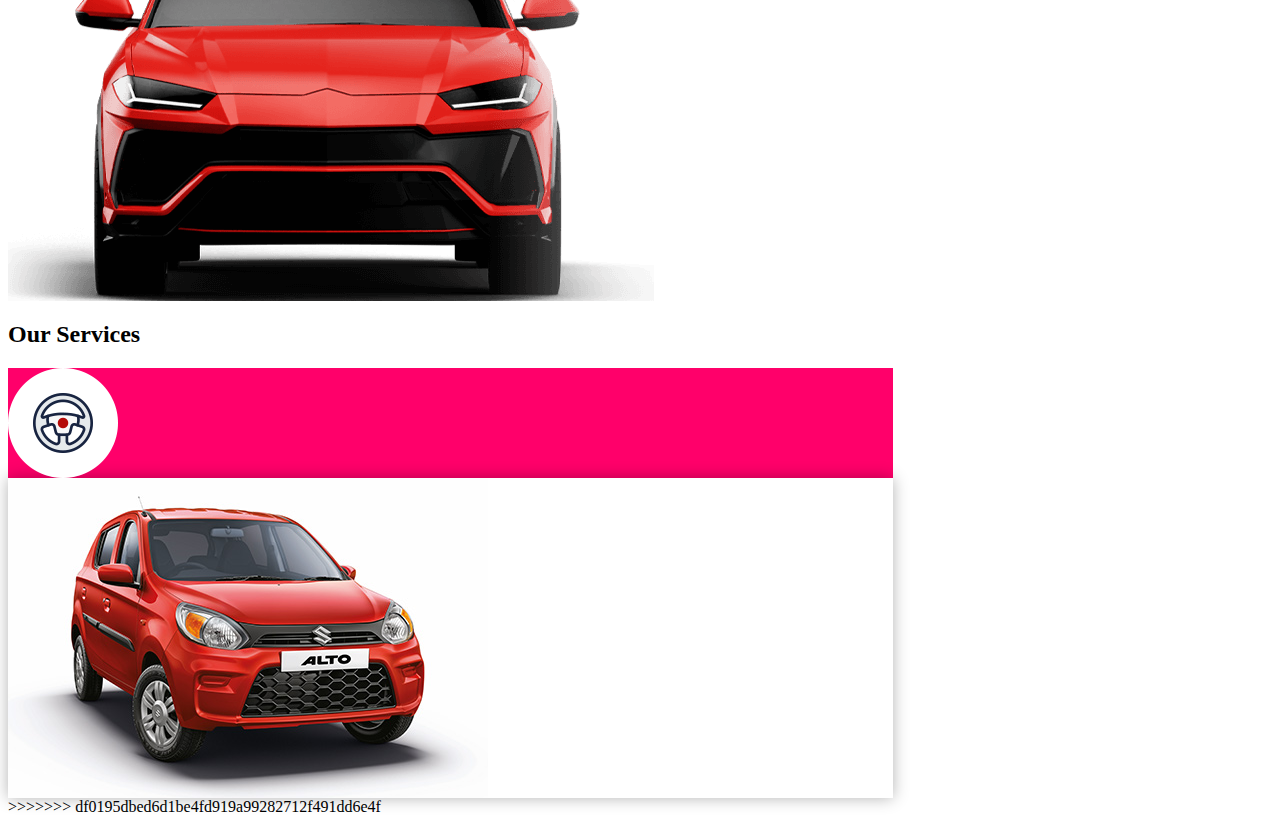
==== commit 8b9e0e70: "img" ====
--- a/index.html
+++ b/index.html
@@ -1,484 +1,970 @@
-<!DOCTYPE html>
-<html lang="en">
-
-<head>
-  <meta name="viewport" content="width=device-width, initial-scale=1.0" />
-
-
-  <!-- ----------boot link---------- -->
-  <link href="https://cdn.jsdelivr.net/npm/bootstrap@5.0.2/dist/css/bootstrap.min.css" rel="stylesheet"
-    integrity="sha384-EVSTQN3/azprG1Anm3QDgpJLIm9Nao0Yz1ztcQTwFspd3yD65VohhpuuCOmLASjC" crossorigin="anonymous">
-
-
-
-    <link rel="stylesheet" href="https://cdnjs.cloudflare.com/ajax/libs/font-awesome/6.6.0/css/all.min.css" integrity="sha512-Kc323vGBEqzTmouAECnVceyQqyqdsSiqLQISBL29aUW4U/M7pSPA/gEUZQqv1cwx4OnYxTxve5UMg5GT6L4JJg==" crossorigin="anonymous" referrerpolicy="no-referrer" />
-  <!-- -----------------css link----------- -->
-  <link rel="stylesheet" type="text/css" href="./navbar.css" />
-  <title>Document</title>
-</head>
-
-<body>
-
-
-  <!-- ----------------------homg bg img-------------- -->
-  <div class="homebg min-vh-100 w-100">
-    <!-- ----------------------nav bar-------------- -->
-
-    <div class="position-fixed w-100 p-3 navz">
-
-
-
-      <nav class=" shadow navbar navbar-expand-lg navbar-light bg-white ">
-        <div class="container-fluid">
-          <a class="navbar-brand" href="#">CarPoint</a>
-          <button class="navbar-toggler" type="button" data-bs-toggle="collapse"
-            data-bs-target="#navbarSupportedContent" aria-controls="navbarSupportedContent" aria-expanded="false"
-            aria-label="Toggle navigation">
-            <span class="navbar-toggler-icon"></span>
-          </button>
-          <div class="navli flex-grow-0 collapse navbar-collapse" id="navbarSupportedContent">
-            <ul class="navbar-nav me-auto mb-2 mb-lg-0">
-              <li class=" nav-item">
-                <a class=" me-lg-3 nav-link active" aria-current="page" href="#">Home</a>
-              </li>
-              <li class="nav-item">
-                <a class="me-lg-3  nav-link active" aria-current="page" href="#">Book Online</a>
-              </li>
-              <li class="nav-item">
-                <a class="me-lg-3 nav-link active" aria-current="page" href="#">Services</a>
-              </li>
-              <li class="nav-item dropdown">
-                <a class="me-lg-3 nav-link active dropdown-toggle" href="#" id="navbarDropdown" role="button"
-                  data-bs-toggle="dropdown" aria-expanded="false">
-                  More
-                </a>
-                <ul class="dropdown-menu" aria-labelledby="navbarDropdown">
-                  <li><a class="dropdown-item" href="#">Contact</a></li>
-                  <li><a class="dropdown-item" href="#">About</a></li>
-
-
-                </ul>
-              </li>
-              <!-- <li class="nav-item">
-                <a class="nav-link disabled" href="#" tabindex="-1" aria-disabled="true">Disabled</a>
-              </li> -->
-            </ul>
-            <form class="d-flex">
-              <input class="form-control me-2" type="search" placeholder="Search" aria-label="Search">
-              <button class="btn searchbtn text-white" type="submit">Search</button>
-            </form>
-          </div>
-        </div>
-      </nav>
-
-
-    </div>
-
-
-
-    <!-- -------------home 1st page--------- -->
-
-    <div
-      class=" position-relative homecontent text-white d-flex flex-column justify-content-center align-items-center w-100">
-      <h3 class="slani"> We Are Qualified & Professional</h3>
-
-      <h1  class="slani">New Car Sales & Repair Service</h1>
-
-
-
-      <!-- <div class="w-75 runimg position-absolute ">
-    <img class="w-75" src="./img/part3.png" alt="">
-</div> -->
-    </div>
-
-
-
-  </div>
-
-
-
-  <!-- ---------------branch--- -->
-
-
-  <div class="bran ">
-    <h2 class="slani text-center p-1 py-5">We Are Happy To Share</h2>
-    <div class=" container-fluid d-flex flex-wrap justify-content-center align-items-center gap-4 ">
-
-
-      <div class="py-3 slani branch1 d-flex justify-content-center align-items-center  rounded">
-        <div class="left p-2 px-3">
-          <i class="icon fa-solid fa-house-chimney"></i>
-        </div>
-        <div class="right p-2 px-3">
-          <h4>150+</h4>
-          <h5>Branches</h5>
-        </div>
-      </div>
-
-
-      <div class="py-3 slani branch1 d-flex justify-content-center align-items-center  rounded">
-        <div class="left p-2 px-3">
-          <i class="icon fa-solid fa-car"></i>
-        </div>
-        <div class="right p-2 px-3">
-          <h4>5000+</h4>
-          <h5>Cars Sold</h5>
-        </div>
-      </div>
-
-
-
-
-      <div class="py-3 slani branch1 d-flex justify-content-center align-items-center  rounded">
-        <div class="left p-2 px-3">
-          <i class="icon fa-solid fa-users"></i>
-        </div>
-        <div class="right p-2 px-3">
-          <h4>500+</h4>
-          <h5>Happy Clients</h5>
-        </div>
-      </div>
-
-
-
-      <div class="py-3 slani branch1 d-flex justify-content-center align-items-center  rounded">
-        <div class="left p-2 px-3">
-          <i class="icon fa-solid fa-car-side"></i>
-        </div>
-        <div class="right p-2 px-3">
-          <h4>500+</h4>
-          <h5>New Cars</h5>
-        </div>
-      </div>
-
-
-    </div>
-
-  </div>
-
-
-
-
-
-
-
-<!-- -------------------new cars------------- -->
-
-
-<div class="p-2 py-5 newcarbox1 w-100 bg ">
-  <h2 class="slani text-center mb-3">Featured Cars</h2>
-  <div class="newcarbox2 w-100 d-flex gap-4 gap-lg-5 flex-wrap align-items-center justify-content-center">
-
-    <div class="slani car1  newcarbox3  bg-white rounded">
-      <div class="topbox">
-      <img  class="w-100 rounded-top"src="./img/pink1.jpeg" alt="">
-      
-      </div>
-      <div class="botbox text-center px-2 pt-3 pb-1">
-      <h4>New Model Car</h4>
-      <i class="fa-solid fa-star"></i>
-      <i class="fa-solid fa-star"></i>
-      <i class="fa-solid fa-star"></i>
-      <i class="fa-solid fa-star"></i>
-      <i class="fa-solid fa-star-half-stroke"></i>
-      <p class="fs-5">Price: 10,00000/-</p>
-
-      <div class="btn bg3">Check Out</div>
-      <img class="mt-4 runcar d-block" src="./img/runcar.jpg" alt="">
-
-      </div>
-      
-          </div>
-
-
-          <div class="slani car1  newcarbox3  bg-white  rounded">
-            <div class="topbox">
-            <img  class="w-100 rounded-top"src="./img/pink1.jpeg" alt="">
-            
-            </div>
-            <div class="botbox text-center px-2 pt-3 pb-1">
-            <h4>New Model Car</h4>
-            <i class="fa-solid fa-star"></i>
-            <i class="fa-solid fa-star"></i>
-            <i class="fa-solid fa-star"></i>
-            <i class="fa-solid fa-star"></i>
-            <i class="fa-solid fa-star-half-stroke"></i>
-            <p class="fs-5">Price: 10,00000/-</p>
-      
-            <div class="btn bg3">Check Out</div>
-            <img class="mt-4 runcar d-block" src="./img/runcar.jpg" alt="">
-
-      
-            </div>
-            
-                </div>
-
-
-                <div class="slani car1  newcarbox3  bg-white  rounded">
-                  <div class="topbox">
-                  <img  class="w-100 rounded-top"src="./img/pink1.jpeg" alt="">
-                  
-                  </div>
-                  <div class="botbox text-center px-2 pt-3 pb-1">
-                  <h4>New Model Car</h4>
-                  <i class="fa-solid fa-star"></i>
-                  <i class="fa-solid fa-star"></i>
-                  <i class="fa-solid fa-star"></i>
-                  <i class="fa-solid fa-star"></i>
-                  <i class="fa-solid fa-star-half-stroke"></i>
-                  <p class="fs-5">Price: 10,00000/-</p>
-            
-                  <div class="btn bg3">Check Out</div>
-                  <img class="mt-4 runcar d-block" src="./img/runcar.jpg" alt="">
-
-            
-                  </div>
-                  
-                      </div>
-
-
-
-  </div>
-  <div class=" allcars d-flex justify-content-center mt-4">
-    <a class="btn bg3">View all Cars</a>
-
-  </div>
-</div>
-
-
-
-
-
-
-
-
-<!-- -------------------popular cars------------- -->
-
-
-<div class="p-2 py-5 newcarbox1 w-100 bg">
-  <h2 class="slani text-center mb-3">Popular Cars</h2>
-  <div class="newcarbox2 w-100 d-flex gap-4 gap-lg-5 flex-wrap align-items-center justify-content-center">
-
-    <div class="slani car1  newcarbox3  bg-white rounded Popularcar">
-      <div class="topbox position-relative py-5">
-      <img  class="start-50 translate-middle top-0 position-absolute w-75 rounded"src="./img/pink1.jpeg" alt="">
-      
-      </div>
-      <div class="botbox text-center px-2 pt-3 pb-1">
-      <h4>Popular Car</h4>
-      <i class="fa-solid fa-star"></i>
-      <i class="fa-solid fa-star"></i>
-      <i class="fa-solid fa-star"></i>
-      <i class="fa-solid fa-star"></i>
-      <i class="fa-solid fa-star-half-stroke"></i>
-      <p class="fs-5">Price: 10,00000/-</p>
-
-      <div class="btn bg3">Check Out</div>
-      <img class="mt-4 runcar d-block" src="./img/runcar.jpg" alt="">
-
-      </div>
-      
-          </div>
-
-
-
-
-
-          <div class="slani car1  newcarbox3  bg-white rounded Popularcar">
-            <div class="topbox position-relative py-5">
-            <img  class="start-50 translate-middle top-0 position-absolute w-75 rounded"src="./img/pink1.jpeg" alt="">
-            
-            </div>
-            <div class="botbox text-center px-2 pt-3 pb-1">
-            <h4>Popular Car</h4>
-            <i class="fa-solid fa-star"></i>
-            <i class="fa-solid fa-star"></i>
-            <i class="fa-solid fa-star"></i>
-            <i class="fa-solid fa-star"></i>
-            <i class="fa-solid fa-star-half-stroke"></i>
-            <p class="fs-5">Price: 10,00000/-</p>
-      
-            <div class="btn bg3">Check Out</div>
-            <img class="mt-4 runcar d-block" src="./img/runcar.jpg" alt="">
-      
-            </div>
-            
-                </div>
-
-                <div class="slani car1  newcarbox3  bg-white rounded Popularcar">
-                  <div class="topbox position-relative py-5">
-                  <img  class="start-50 translate-middle top-0 position-absolute w-75 rounded"src="./img/pink1.jpeg" alt="">
-                  
-                  </div>
-                  <div class="botbox text-center px-2 pt-3 pb-1">
-                  <h4>Popular Car</h4>
-                  <i class="fa-solid fa-star"></i>
-                  <i class="fa-solid fa-star"></i>
-                  <i class="fa-solid fa-star"></i>
-                  <i class="fa-solid fa-star"></i>
-                  <i class="fa-solid fa-star-half-stroke"></i>
-                  <p class="fs-5">Price: 10,00000/-</p>
-            
-                  <div class="btn bg3">Check Out</div>
-                  <img class="mt-4 runcar d-block" src="./img/runcar.jpg" alt="">
-            
-                  </div>
-                  
-                      </div>
-
-
-
-  </div>
-  <div class=" allcars d-flex justify-content-center mt-4">
-    <a class="btn bg3">View all Cars</a>
-
-  </div>
-</div>
-
-
-
-
-
-
-
-<!-- -------------------Great Car Services------------- -->
-
-<!-- 
-<div class="p-2 py-5 newcarbox1 w-100 bg-secondary">
-  <h3 class="slani text-center mb-1">We Provide Great  Services</h3>
-  <h3 class="slani text-center mb-3">For Your Vehicle </h3>
-
-  <div class="newcarbox2 w-100 d-flex gap-4 gap-lg-5 flex-wrap align-items-center justify-content-center">
-
-  
-
-
-          <div class="slani car1  newcarbox3  bg-white  rounded">
-            <div class="topbox">
-            <img  class="w-100 rounded-top"src="./img/pink1.jpeg" alt="">
-            
-            </div>
-            <div class="botbox text-center px-2 pt-3 pb-1">
-            <h4>New Model Car</h4>
-            <i class="fa-solid fa-star"></i>
-            <i class="fa-solid fa-star"></i>
-            <i class="fa-solid fa-star"></i>
-            <i class="fa-solid fa-star"></i>
-            <i class="fa-solid fa-star-half-stroke"></i>
-            <p class="fs-5">Price: 10,00000/-</p>
-      
-            <div class="btn bg3">Check Out</div>
-            <img class="mt-4 runcar d-block" src="./img/runcar.jpg" alt="">
-
-      
-            </div>
-            
-                </div>
-
-
-                <div class="slani car1  newcarbox3  bg-white  rounded">
-                  <div class="topbox">
-                  <img  class="w-100 rounded-top"src="./img/pink1.jpeg" alt="">
-                  
-                  </div>
-                  <div class="botbox text-center px-2 pt-3 pb-1">
-                  <h4>New Model Car</h4>
-                  <i class="fa-solid fa-star"></i>
-                  <i class="fa-solid fa-star"></i>
-                  <i class="fa-solid fa-star"></i>
-                  <i class="fa-solid fa-star"></i>
-                  <i class="fa-solid fa-star-half-stroke"></i>
-                  <p class="fs-5">Price: 10,00000/-</p>
-            
-                  <div class="btn bg3">Check Out</div>
-                  <img class="mt-4 runcar d-block" src="./img/runcar.jpg" alt="">
-
-            
-                  </div>
-                  
-                      </div>
-
-
-
-  </div>
-  <div class=" allcars d-flex justify-content-center mt-4">
-    <a class="btn bg3">View all Cars</a>
-
-  </div>
-</div>
- -->
-<div class="py-3 d-flex  justify-content-center align-items-center flex-column">
-  <h3 class="slani text-center mb-1">We Provide Great  Services</h3>
-  <h3 class="slani text-center mb-3">For Your Vehicle </h3>
-<div class="slani serviceimg w-100  row gap-1 gap-md-3 g-0 container-fluid justify-content-center">
-  <!-- -------------------------row 1--------------------- -->
-  <div class="row gap-1 gap-md-3">
-    <div class="p-1 p-sm-3 col bg2  d-flex justify-content-center rounded">
-      <img class=" w-50 " src="./img/s1.png" alt="">
-    </div>
-    <div class="p-1 p-sm-3 col bg2 d-flex justify-content-center rounded">   
-         <img class="w-50" src="./img/s2.png" alt="">
-    </div>
-    <div class="p-1 p-sm-3 col bg2 d-flex justify-content-center rounded">   
-         <img class="w-50" src="./img/s3.png" alt="">
-    </div>
-
-  </div>
-    <!-- -------------------------row 2-------------------- -->
-
-    <div class="row gap-3">
-
-<div class="col gap-1 gap-md-3 d-flex flex-column ">
-  <div class="p-1 p-sm-3 row bg2 d-flex justify-content-center rounded">
-    <img class="w-75" src="./img/s4.png" alt="">
-
-  </div>
-  <div class="sha p-1 p-sm-3 row  d-flex justify-content-center rounded">
-    <img class="w-100" src="./img/cars3.jpg" alt="">
-
-  </div>
-</div>
-<div class=" col-5 d-flex justify-content-center align-items-center rounded">
-
-  <div class="row bg-white">
-    <img class="w-100" src="./img/s6.png" alt="">
-    <h2 class="disnone1 text-center p-1 pt-3">Our Services</h2>
-  </div>
-</div>
-<div class="col gap-1  gap-md-3 d-flex flex-column ">
-  <div class="p-1 p-sm-3 row bg2 d-flex justify-content-center rounded">
-    <img class=" w-75" src="./img/s5.png" alt="">
-
-  </div>
-
-  <div class="sha p-1 p-sm-3 row row  d-flex justify-content-center rounded">
-    <img class="w-100" src="./img/cars1.jpg" alt=""/>
-
-  </div>
-</div>
-
-
-    </div>
- 
-    <!-- -------------------------row 3--------------------- -->
-
-  <!-- <div class="row">
-    <div class="col"> 
-      <img class="w-100" src="./img/runcar.jpg" alt="">
-    </div>
-    <div class="col">  
-      <img class="w-100" src="./img/runcar.jpg" alt="">
-    </div>
-  </div> -->
-</div>
-</div>
-
-
-
-
-  <script src="https://cdn.jsdelivr.net/npm/bootstrap@5.0.2/dist/js/bootstrap.bundle.min.js"
-    integrity="sha384-MrcW6ZMFYlzcLA8Nl+NtUVF0sA7MsXsP1UyJoMp4YLEuNSfAP+JcXn/tWtIaxVXM"
-    crossorigin="anonymous"></script>
-</body>
-
+<<<<<<< HEAD
+<!DOCTYPE html>
+<html lang="en">
+
+<head>
+  <meta name="viewport" content="width=device-width, initial-scale=1.0" />
+
+
+  <!-- ----------boot link---------- -->
+  <link href="https://cdn.jsdelivr.net/npm/bootstrap@5.0.2/dist/css/bootstrap.min.css" rel="stylesheet"
+    integrity="sha384-EVSTQN3/azprG1Anm3QDgpJLIm9Nao0Yz1ztcQTwFspd3yD65VohhpuuCOmLASjC" crossorigin="anonymous">
+
+
+
+    <link rel="stylesheet" href="https://cdnjs.cloudflare.com/ajax/libs/font-awesome/6.6.0/css/all.min.css" integrity="sha512-Kc323vGBEqzTmouAECnVceyQqyqdsSiqLQISBL29aUW4U/M7pSPA/gEUZQqv1cwx4OnYxTxve5UMg5GT6L4JJg==" crossorigin="anonymous" referrerpolicy="no-referrer" />
+  <!-- -----------------css link----------- -->
+  <link rel="stylesheet" type="text/css" href="./navbar.css" />
+  <title>Document</title>
+</head>
+
+<body>
+
+
+  <!-- ----------------------homg bg img-------------- -->
+  <div class="homebg min-vh-100 w-100">
+    <!-- ----------------------nav bar-------------- -->
+
+    <div class="position-fixed w-100 p-3 navz">
+
+
+
+      <nav class=" shadow navbar navbar-expand-lg navbar-light bg-white ">
+        <div class="container-fluid">
+          <a class="navbar-brand" href="#">CarPoint</a>
+          <button class="navbar-toggler" type="button" data-bs-toggle="collapse"
+            data-bs-target="#navbarSupportedContent" aria-controls="navbarSupportedContent" aria-expanded="false"
+            aria-label="Toggle navigation">
+            <span class="navbar-toggler-icon"></span>
+          </button>
+          <div class="navli flex-grow-0 collapse navbar-collapse" id="navbarSupportedContent">
+            <ul class="navbar-nav me-auto mb-2 mb-lg-0">
+              <li class=" nav-item">
+                <a class=" me-lg-3 nav-link active" aria-current="page" href="#">Home</a>
+              </li>
+              <li class="nav-item">
+                <a class="me-lg-3  nav-link active" aria-current="page" href="#">Book Online</a>
+              </li>
+              <li class="nav-item">
+                <a class="me-lg-3 nav-link active" aria-current="page" href="#">Services</a>
+              </li>
+              <li class="nav-item dropdown">
+                <a class="me-lg-3 nav-link active dropdown-toggle" href="#" id="navbarDropdown" role="button"
+                  data-bs-toggle="dropdown" aria-expanded="false">
+                  More
+                </a>
+                <ul class="dropdown-menu" aria-labelledby="navbarDropdown">
+                  <li><a class="dropdown-item" href="#">Contact</a></li>
+                  <li><a class="dropdown-item" href="#">About</a></li>
+
+
+                </ul>
+              </li>
+              <!-- <li class="nav-item">
+                <a class="nav-link disabled" href="#" tabindex="-1" aria-disabled="true">Disabled</a>
+              </li> -->
+            </ul>
+            <form class="d-flex">
+              <input class="form-control me-2" type="search" placeholder="Search" aria-label="Search">
+              <button class="btn searchbtn text-white" type="submit">Search</button>
+            </form>
+          </div>
+        </div>
+      </nav>
+
+
+    </div>
+
+
+
+    <!-- -------------home 1st page--------- -->
+
+    <div
+      class=" position-relative homecontent text-white d-flex flex-column justify-content-center align-items-center w-100">
+      <h3 class="slani"> We Are Qualified & Professional</h3>
+
+      <h1  class="slani">New Car Sales & Repair Service</h1>
+
+
+
+      <!-- <div class="w-75 runimg position-absolute ">
+    <img class="w-75" src="./img/part3.png" alt="">
+</div> -->
+    </div>
+
+
+
+  </div>
+
+
+
+  <!-- ---------------branch--- -->
+
+
+  <div class="bran ">
+    <h2 class="slani text-center p-1 py-5">We Are Happy To Share</h2>
+    <div class=" container-fluid d-flex flex-wrap justify-content-center align-items-center gap-4 ">
+
+
+      <div class="py-3 slani branch1 d-flex justify-content-center align-items-center  rounded">
+        <div class="left p-2 px-3">
+          <i class="icon fa-solid fa-house-chimney"></i>
+        </div>
+        <div class="right p-2 px-3">
+          <h4>150+</h4>
+          <h5>Branches</h5>
+        </div>
+      </div>
+
+
+      <div class="py-3 slani branch1 d-flex justify-content-center align-items-center  rounded">
+        <div class="left p-2 px-3">
+          <i class="icon fa-solid fa-car"></i>
+        </div>
+        <div class="right p-2 px-3">
+          <h4>5000+</h4>
+          <h5>Cars Sold</h5>
+        </div>
+      </div>
+
+
+
+
+      <div class="py-3 slani branch1 d-flex justify-content-center align-items-center  rounded">
+        <div class="left p-2 px-3">
+          <i class="icon fa-solid fa-users"></i>
+        </div>
+        <div class="right p-2 px-3">
+          <h4>500+</h4>
+          <h5>Happy Clients</h5>
+        </div>
+      </div>
+
+
+
+      <div class="py-3 slani branch1 d-flex justify-content-center align-items-center  rounded">
+        <div class="left p-2 px-3">
+          <i class="icon fa-solid fa-car-side"></i>
+        </div>
+        <div class="right p-2 px-3">
+          <h4>500+</h4>
+          <h5>New Cars</h5>
+        </div>
+      </div>
+
+
+    </div>
+
+  </div>
+
+
+
+
+
+
+
+<!-- -------------------new cars------------- -->
+
+
+<div class="p-2 py-5 newcarbox1 w-100 bg ">
+  <h2 class="slani text-center mb-3">Featured Cars</h2>
+  <div class="newcarbox2 w-100 d-flex gap-4 gap-lg-5 flex-wrap align-items-center justify-content-center">
+
+    <div class="slani car1  newcarbox3  bg-white rounded">
+      <div class="topbox">
+      <img  class="w-100 rounded-top"src="./img/pink1.jpeg" alt="">
+      
+      </div>
+      <div class="botbox text-center px-2 pt-3 pb-1">
+      <h4>New Model Car</h4>
+      <i class="fa-solid fa-star"></i>
+      <i class="fa-solid fa-star"></i>
+      <i class="fa-solid fa-star"></i>
+      <i class="fa-solid fa-star"></i>
+      <i class="fa-solid fa-star-half-stroke"></i>
+      <p class="fs-5">Price: 10,00000/-</p>
+
+      <div class="btn bg3">Check Out</div>
+      <img class="mt-4 runcar d-block" src="./img/runcar.jpg" alt="">
+
+      </div>
+      
+          </div>
+
+
+          <div class="slani car1  newcarbox3  bg-white  rounded">
+            <div class="topbox">
+            <img  class="w-100 rounded-top"src="./img/pink1.jpeg" alt="">
+            
+            </div>
+            <div class="botbox text-center px-2 pt-3 pb-1">
+            <h4>New Model Car</h4>
+            <i class="fa-solid fa-star"></i>
+            <i class="fa-solid fa-star"></i>
+            <i class="fa-solid fa-star"></i>
+            <i class="fa-solid fa-star"></i>
+            <i class="fa-solid fa-star-half-stroke"></i>
+            <p class="fs-5">Price: 10,00000/-</p>
+      
+            <div class="btn bg3">Check Out</div>
+            <img class="mt-4 runcar d-block" src="./img/runcar.jpg" alt="">
+
+      
+            </div>
+            
+                </div>
+
+
+                <div class="slani car1  newcarbox3  bg-white  rounded">
+                  <div class="topbox">
+                  <img  class="w-100 rounded-top"src="./img/pink1.jpeg" alt="">
+                  
+                  </div>
+                  <div class="botbox text-center px-2 pt-3 pb-1">
+                  <h4>New Model Car</h4>
+                  <i class="fa-solid fa-star"></i>
+                  <i class="fa-solid fa-star"></i>
+                  <i class="fa-solid fa-star"></i>
+                  <i class="fa-solid fa-star"></i>
+                  <i class="fa-solid fa-star-half-stroke"></i>
+                  <p class="fs-5">Price: 10,00000/-</p>
+            
+                  <div class="btn bg3">Check Out</div>
+                  <img class="mt-4 runcar d-block" src="./img/runcar.jpg" alt="">
+
+            
+                  </div>
+                  
+                      </div>
+
+
+
+  </div>
+  <div class=" allcars d-flex justify-content-center mt-4">
+    <a class="btn bg3">View all Cars</a>
+
+  </div>
+</div>
+
+
+
+
+
+
+
+
+<!-- -------------------popular cars------------- -->
+
+
+<div class="p-2 py-5 newcarbox1 w-100 bg">
+  <h2 class="slani text-center mb-3">Popular Cars</h2>
+  <div class="newcarbox2 w-100 d-flex gap-4 gap-lg-5 flex-wrap align-items-center justify-content-center">
+
+    <div class="slani car1  newcarbox3  bg-white rounded Popularcar">
+      <div class="topbox position-relative py-5">
+      <img  class="start-50 translate-middle top-0 position-absolute w-75 rounded"src="./img/pink1.jpeg" alt="">
+      
+      </div>
+      <div class="botbox text-center px-2 pt-3 pb-1">
+      <h4>Popular Car</h4>
+      <i class="fa-solid fa-star"></i>
+      <i class="fa-solid fa-star"></i>
+      <i class="fa-solid fa-star"></i>
+      <i class="fa-solid fa-star"></i>
+      <i class="fa-solid fa-star-half-stroke"></i>
+      <p class="fs-5">Price: 10,00000/-</p>
+
+      <div class="btn bg3">Check Out</div>
+      <img class="mt-4 runcar d-block" src="./img/runcar.jpg" alt="">
+
+      </div>
+      
+          </div>
+
+
+
+
+
+          <div class="slani car1  newcarbox3  bg-white rounded Popularcar">
+            <div class="topbox position-relative py-5">
+            <img  class="start-50 translate-middle top-0 position-absolute w-75 rounded"src="./img/pink1.jpeg" alt="">
+            
+            </div>
+            <div class="botbox text-center px-2 pt-3 pb-1">
+            <h4>Popular Car</h4>
+            <i class="fa-solid fa-star"></i>
+            <i class="fa-solid fa-star"></i>
+            <i class="fa-solid fa-star"></i>
+            <i class="fa-solid fa-star"></i>
+            <i class="fa-solid fa-star-half-stroke"></i>
+            <p class="fs-5">Price: 10,00000/-</p>
+      
+            <div class="btn bg3">Check Out</div>
+            <img class="mt-4 runcar d-block" src="./img/runcar.jpg" alt="">
+      
+            </div>
+            
+                </div>
+
+                <div class="slani car1  newcarbox3  bg-white rounded Popularcar">
+                  <div class="topbox position-relative py-5">
+                  <img  class="start-50 translate-middle top-0 position-absolute w-75 rounded"src="./img/pink1.jpeg" alt="">
+                  
+                  </div>
+                  <div class="botbox text-center px-2 pt-3 pb-1">
+                  <h4>Popular Car</h4>
+                  <i class="fa-solid fa-star"></i>
+                  <i class="fa-solid fa-star"></i>
+                  <i class="fa-solid fa-star"></i>
+                  <i class="fa-solid fa-star"></i>
+                  <i class="fa-solid fa-star-half-stroke"></i>
+                  <p class="fs-5">Price: 10,00000/-</p>
+            
+                  <div class="btn bg3">Check Out</div>
+                  <img class="mt-4 runcar d-block" src="./img/runcar.jpg" alt="">
+            
+                  </div>
+                  
+                      </div>
+
+
+
+  </div>
+  <div class=" allcars d-flex justify-content-center mt-4">
+    <a class="btn bg3">View all Cars</a>
+
+  </div>
+</div>
+
+
+
+
+
+
+
+<!-- -------------------Great Car Services------------- -->
+
+<!-- 
+<div class="p-2 py-5 newcarbox1 w-100 bg-secondary">
+  <h3 class="slani text-center mb-1">We Provide Great  Services</h3>
+  <h3 class="slani text-center mb-3">For Your Vehicle </h3>
+
+  <div class="newcarbox2 w-100 d-flex gap-4 gap-lg-5 flex-wrap align-items-center justify-content-center">
+
+  
+
+
+          <div class="slani car1  newcarbox3  bg-white  rounded">
+            <div class="topbox">
+            <img  class="w-100 rounded-top"src="./img/pink1.jpeg" alt="">
+            
+            </div>
+            <div class="botbox text-center px-2 pt-3 pb-1">
+            <h4>New Model Car</h4>
+            <i class="fa-solid fa-star"></i>
+            <i class="fa-solid fa-star"></i>
+            <i class="fa-solid fa-star"></i>
+            <i class="fa-solid fa-star"></i>
+            <i class="fa-solid fa-star-half-stroke"></i>
+            <p class="fs-5">Price: 10,00000/-</p>
+      
+            <div class="btn bg3">Check Out</div>
+            <img class="mt-4 runcar d-block" src="./img/runcar.jpg" alt="">
+
+      
+            </div>
+            
+                </div>
+
+
+                <div class="slani car1  newcarbox3  bg-white  rounded">
+                  <div class="topbox">
+                  <img  class="w-100 rounded-top"src="./img/pink1.jpeg" alt="">
+                  
+                  </div>
+                  <div class="botbox text-center px-2 pt-3 pb-1">
+                  <h4>New Model Car</h4>
+                  <i class="fa-solid fa-star"></i>
+                  <i class="fa-solid fa-star"></i>
+                  <i class="fa-solid fa-star"></i>
+                  <i class="fa-solid fa-star"></i>
+                  <i class="fa-solid fa-star-half-stroke"></i>
+                  <p class="fs-5">Price: 10,00000/-</p>
+            
+                  <div class="btn bg3">Check Out</div>
+                  <img class="mt-4 runcar d-block" src="./img/runcar.jpg" alt="">
+
+            
+                  </div>
+                  
+                      </div>
+
+
+
+  </div>
+  <div class=" allcars d-flex justify-content-center mt-4">
+    <a class="btn bg3">View all Cars</a>
+
+  </div>
+</div>
+ -->
+<div class="py-3 d-flex  justify-content-center align-items-center flex-column">
+  <h3 class="slani text-center mb-1">We Provide Great  Services</h3>
+  <h3 class="slani text-center mb-3">For Your Vehicle </h3>
+<div class="slani serviceimg w-100  row gap-1 gap-md-3 g-0 container-fluid justify-content-center">
+  <!-- -------------------------row 1--------------------- -->
+  <div class="row gap-1 gap-md-3">
+    <div class="p-1 p-sm-3 col bg2  d-flex justify-content-center rounded">
+      <img class=" w-50 " src="./img/s1.png" alt="">
+    </div>
+    <div class="p-1 p-sm-3 col bg2 d-flex justify-content-center rounded">   
+         <img class="w-50" src="./img/s2.png" alt="">
+    </div>
+    <div class="p-1 p-sm-3 col bg2 d-flex justify-content-center rounded">   
+         <img class="w-50" src="./img/s3.png" alt="">
+    </div>
+
+  </div>
+    <!-- -------------------------row 2-------------------- -->
+
+    <div class="row gap-3">
+
+<div class="col gap-1 gap-md-3 d-flex flex-column ">
+  <div class="p-1 p-sm-3 row bg2 d-flex justify-content-center rounded">
+    <img class="w-75" src="./img/s4.png" alt="">
+
+  </div>
+  <div class="sha p-1 p-sm-3 row  d-flex justify-content-center rounded">
+    <img class="w-100" src="./img/cars3.jpg" alt="">
+
+  </div>
+</div>
+<div class=" col-5 d-flex justify-content-center align-items-center rounded">
+
+  <div class="row bg-white">
+    <img class="w-100" src="./img/s6.png" alt="">
+    <h2 class="disnone1 text-center p-1 pt-3">Our Services</h2>
+  </div>
+</div>
+<div class="col gap-1  gap-md-3 d-flex flex-column ">
+  <div class="p-1 p-sm-3 row bg2 d-flex justify-content-center rounded">
+    <img class=" w-75" src="./img/s5.png" alt="">
+
+  </div>
+
+  <div class="sha p-1 p-sm-3 row row  d-flex justify-content-center rounded">
+    <img class="w-100" src="./img/cars1.jpg" alt=""/>
+
+  </div>
+</div>
+
+
+    </div>
+ 
+    <!-- -------------------------row 3--------------------- -->
+
+  <!-- <div class="row">
+    <div class="col"> 
+      <img class="w-100" src="./img/runcar.jpg" alt="">
+    </div>
+    <div class="col">  
+      <img class="w-100" src="./img/runcar.jpg" alt="">
+    </div>
+  </div> -->
+</div>
+</div>
+
+
+
+
+  <script src="https://cdn.jsdelivr.net/npm/bootstrap@5.0.2/dist/js/bootstrap.bundle.min.js"
+    integrity="sha384-MrcW6ZMFYlzcLA8Nl+NtUVF0sA7MsXsP1UyJoMp4YLEuNSfAP+JcXn/tWtIaxVXM"
+    crossorigin="anonymous"></script>
+</body>
+
+=======
+<!DOCTYPE html>
+<html lang="en">
+
+<head>
+  <meta name="viewport" content="width=device-width, initial-scale=1.0" />
+
+
+  <!-- ----------boot link---------- -->
+  <link href="https://cdn.jsdelivr.net/npm/bootstrap@5.0.2/dist/css/bootstrap.min.css" rel="stylesheet"
+    integrity="sha384-EVSTQN3/azprG1Anm3QDgpJLIm9Nao0Yz1ztcQTwFspd3yD65VohhpuuCOmLASjC" crossorigin="anonymous">
+
+
+
+    <link rel="stylesheet" href="https://cdnjs.cloudflare.com/ajax/libs/font-awesome/6.6.0/css/all.min.css" integrity="sha512-Kc323vGBEqzTmouAECnVceyQqyqdsSiqLQISBL29aUW4U/M7pSPA/gEUZQqv1cwx4OnYxTxve5UMg5GT6L4JJg==" crossorigin="anonymous" referrerpolicy="no-referrer" />
+  <!-- -----------------css link----------- -->
+  <link rel="stylesheet" type="text/css" href="./navbar.css" />
+  <title>Document</title>
+</head>
+
+<body>
+
+
+  <!-- ----------------------homg bg img-------------- -->
+  <div class="homebg min-vh-100 w-100">
+    <!-- ----------------------nav bar-------------- -->
+
+    <div class="position-fixed w-100 p-3 navz">
+
+
+
+      <nav class=" shadow navbar navbar-expand-lg navbar-light bg-white ">
+        <div class="container-fluid">
+          <a class="navbar-brand" href="#">CarPoint</a>
+          <button class="navbar-toggler" type="button" data-bs-toggle="collapse"
+            data-bs-target="#navbarSupportedContent" aria-controls="navbarSupportedContent" aria-expanded="false"
+            aria-label="Toggle navigation">
+            <span class="navbar-toggler-icon"></span>
+          </button>
+          <div class="navli flex-grow-0 collapse navbar-collapse" id="navbarSupportedContent">
+            <ul class="navbar-nav me-auto mb-2 mb-lg-0">
+              <li class=" nav-item">
+                <a class=" me-lg-3 nav-link active" aria-current="page" href="#">Home</a>
+              </li>
+              <li class="nav-item">
+                <a class="me-lg-3  nav-link active" aria-current="page" href="#">Book Online</a>
+              </li>
+              <li class="nav-item">
+                <a class="me-lg-3 nav-link active" aria-current="page" href="#">Services</a>
+              </li>
+              <li class="nav-item dropdown">
+                <a class="me-lg-3 nav-link active dropdown-toggle" href="#" id="navbarDropdown" role="button"
+                  data-bs-toggle="dropdown" aria-expanded="false">
+                  More
+                </a>
+                <ul class="dropdown-menu" aria-labelledby="navbarDropdown">
+                  <li><a class="dropdown-item" href="#">Contact</a></li>
+                  <li><a class="dropdown-item" href="#">About</a></li>
+
+
+                </ul>
+              </li>
+              <!-- <li class="nav-item">
+                <a class="nav-link disabled" href="#" tabindex="-1" aria-disabled="true">Disabled</a>
+              </li> -->
+            </ul>
+            <form class="d-flex">
+              <input class="form-control me-2" type="search" placeholder="Search" aria-label="Search">
+              <button class="btn searchbtn text-white" type="submit">Search</button>
+            </form>
+          </div>
+        </div>
+      </nav>
+
+
+    </div>
+
+
+
+    <!-- -------------home 1st page--------- -->
+
+    <div
+      class=" position-relative homecontent text-white d-flex flex-column justify-content-center align-items-center w-100">
+      <h3 class="slani"> We Are Qualified & Professional</h3>
+
+      <h1  class="slani">New Car Sales & Repair Service</h1>
+
+
+
+      <!-- <div class="w-75 runimg position-absolute ">
+    <img class="w-75" src="./img/part3.png" alt="">
+</div> -->
+    </div>
+
+
+
+  </div>
+
+
+
+  <!-- ---------------branch--- -->
+
+
+  <div class="bran ">
+    <h2 class="slani text-center p-1 py-5">We Are Happy To Share</h2>
+    <div class=" container-fluid d-flex flex-wrap justify-content-center align-items-center gap-4 ">
+
+
+      <div class="py-3 slani branch1 d-flex justify-content-center align-items-center  rounded">
+        <div class="left p-2 px-3">
+          <i class="icon fa-solid fa-house-chimney"></i>
+        </div>
+        <div class="right p-2 px-3">
+          <h4>150+</h4>
+          <h5>Branches</h5>
+        </div>
+      </div>
+
+
+      <div class="py-3 slani branch1 d-flex justify-content-center align-items-center  rounded">
+        <div class="left p-2 px-3">
+          <i class="icon fa-solid fa-car"></i>
+        </div>
+        <div class="right p-2 px-3">
+          <h4>5000+</h4>
+          <h5>Cars Sold</h5>
+        </div>
+      </div>
+
+
+
+
+      <div class="py-3 slani branch1 d-flex justify-content-center align-items-center  rounded">
+        <div class="left p-2 px-3">
+          <i class="icon fa-solid fa-users"></i>
+        </div>
+        <div class="right p-2 px-3">
+          <h4>500+</h4>
+          <h5>Happy Clients</h5>
+        </div>
+      </div>
+
+
+
+      <div class="py-3 slani branch1 d-flex justify-content-center align-items-center  rounded">
+        <div class="left p-2 px-3">
+          <i class="icon fa-solid fa-car-side"></i>
+        </div>
+        <div class="right p-2 px-3">
+          <h4>500+</h4>
+          <h5>New Cars</h5>
+        </div>
+      </div>
+
+
+    </div>
+
+  </div>
+
+
+
+
+
+
+
+<!-- -------------------new cars------------- -->
+
+
+<div class="p-2 py-5 newcarbox1 w-100 bg ">
+  <h2 class="slani text-center mb-3">Featured Cars</h2>
+  <div class="newcarbox2 w-100 d-flex gap-4 gap-lg-5 flex-wrap align-items-center justify-content-center">
+
+    <div class="slani car1  newcarbox3  bg-white rounded">
+      <div class="topbox">
+      <img  class="w-100 rounded-top"src="./img/pink1.jpeg" alt="">
+      
+      </div>
+      <div class="botbox text-center px-2 pt-3 pb-1">
+      <h4>New Model Car</h4>
+      <i class="fa-solid fa-star"></i>
+      <i class="fa-solid fa-star"></i>
+      <i class="fa-solid fa-star"></i>
+      <i class="fa-solid fa-star"></i>
+      <i class="fa-solid fa-star-half-stroke"></i>
+      <p class="fs-5">Price: 10,00000/-</p>
+
+      <div class="btn bg3">Check Out</div>
+      <img class="mt-4 runcar d-block" src="./img/runcar.jpg" alt="">
+
+      </div>
+      
+          </div>
+
+
+          <div class="slani car1  newcarbox3  bg-white  rounded">
+            <div class="topbox">
+            <img  class="w-100 rounded-top"src="./img/pink1.jpeg" alt="">
+            
+            </div>
+            <div class="botbox text-center px-2 pt-3 pb-1">
+            <h4>New Model Car</h4>
+            <i class="fa-solid fa-star"></i>
+            <i class="fa-solid fa-star"></i>
+            <i class="fa-solid fa-star"></i>
+            <i class="fa-solid fa-star"></i>
+            <i class="fa-solid fa-star-half-stroke"></i>
+            <p class="fs-5">Price: 10,00000/-</p>
+      
+            <div class="btn bg3">Check Out</div>
+            <img class="mt-4 runcar d-block" src="./img/runcar.jpg" alt="">
+
+      
+            </div>
+            
+                </div>
+
+
+                <div class="slani car1  newcarbox3  bg-white  rounded">
+                  <div class="topbox">
+                  <img  class="w-100 rounded-top"src="./img/pink1.jpeg" alt="">
+                  
+                  </div>
+                  <div class="botbox text-center px-2 pt-3 pb-1">
+                  <h4>New Model Car</h4>
+                  <i class="fa-solid fa-star"></i>
+                  <i class="fa-solid fa-star"></i>
+                  <i class="fa-solid fa-star"></i>
+                  <i class="fa-solid fa-star"></i>
+                  <i class="fa-solid fa-star-half-stroke"></i>
+                  <p class="fs-5">Price: 10,00000/-</p>
+            
+                  <div class="btn bg3">Check Out</div>
+                  <img class="mt-4 runcar d-block" src="./img/runcar.jpg" alt="">
+
+            
+                  </div>
+                  
+                      </div>
+
+
+
+  </div>
+  <div class=" allcars d-flex justify-content-center mt-4">
+    <a class="btn bg3">View all Cars</a>
+
+  </div>
+</div>
+
+
+
+
+
+
+
+
+<!-- -------------------popular cars------------- -->
+
+
+<div class="p-2 py-5 newcarbox1 w-100 bg">
+  <h2 class="slani text-center mb-3">Popular Cars</h2>
+  <div class="newcarbox2 w-100 d-flex gap-4 gap-lg-5 flex-wrap align-items-center justify-content-center">
+
+    <div class="slani car1  newcarbox3  bg-white rounded Popularcar">
+      <div class="topbox position-relative py-5">
+      <img  class="start-50 translate-middle top-0 position-absolute w-75 rounded"src="./img/pink1.jpeg" alt="">
+      
+      </div>
+      <div class="botbox text-center px-2 pt-3 pb-1">
+      <h4>Popular Car</h4>
+      <i class="fa-solid fa-star"></i>
+      <i class="fa-solid fa-star"></i>
+      <i class="fa-solid fa-star"></i>
+      <i class="fa-solid fa-star"></i>
+      <i class="fa-solid fa-star-half-stroke"></i>
+      <p class="fs-5">Price: 10,00000/-</p>
+
+      <div class="btn bg3">Check Out</div>
+      <img class="mt-4 runcar d-block" src="./img/runcar.jpg" alt="">
+
+      </div>
+      
+          </div>
+
+
+
+
+
+          <div class="slani car1  newcarbox3  bg-white rounded Popularcar">
+            <div class="topbox position-relative py-5">
+            <img  class="start-50 translate-middle top-0 position-absolute w-75 rounded"src="./img/pink1.jpeg" alt="">
+            
+            </div>
+            <div class="botbox text-center px-2 pt-3 pb-1">
+            <h4>Popular Car</h4>
+            <i class="fa-solid fa-star"></i>
+            <i class="fa-solid fa-star"></i>
+            <i class="fa-solid fa-star"></i>
+            <i class="fa-solid fa-star"></i>
+            <i class="fa-solid fa-star-half-stroke"></i>
+            <p class="fs-5">Price: 10,00000/-</p>
+      
+            <div class="btn bg3">Check Out</div>
+            <img class="mt-4 runcar d-block" src="./img/runcar.jpg" alt="">
+      
+            </div>
+            
+                </div>
+
+                <div class="slani car1  newcarbox3  bg-white rounded Popularcar">
+                  <div class="topbox position-relative py-5">
+                  <img  class="start-50 translate-middle top-0 position-absolute w-75 rounded"src="./img/pink1.jpeg" alt="">
+                  
+                  </div>
+                  <div class="botbox text-center px-2 pt-3 pb-1">
+                  <h4>Popular Car</h4>
+                  <i class="fa-solid fa-star"></i>
+                  <i class="fa-solid fa-star"></i>
+                  <i class="fa-solid fa-star"></i>
+                  <i class="fa-solid fa-star"></i>
+                  <i class="fa-solid fa-star-half-stroke"></i>
+                  <p class="fs-5">Price: 10,00000/-</p>
+            
+                  <div class="btn bg3">Check Out</div>
+                  <img class="mt-4 runcar d-block" src="./img/runcar.jpg" alt="">
+            
+                  </div>
+                  
+                      </div>
+
+
+
+  </div>
+  <div class=" allcars d-flex justify-content-center mt-4">
+    <a class="btn bg3">View all Cars</a>
+
+  </div>
+</div>
+
+
+
+
+
+
+
+<!-- -------------------Great Car Services------------- -->
+
+<!-- 
+<div class="p-2 py-5 newcarbox1 w-100 bg-secondary">
+  <h3 class="slani text-center mb-1">We Provide Great  Services</h3>
+  <h3 class="slani text-center mb-3">For Your Vehicle </h3>
+
+  <div class="newcarbox2 w-100 d-flex gap-4 gap-lg-5 flex-wrap align-items-center justify-content-center">
+
+  
+
+
+          <div class="slani car1  newcarbox3  bg-white  rounded">
+            <div class="topbox">
+            <img  class="w-100 rounded-top"src="./img/pink1.jpeg" alt="">
+            
+            </div>
+            <div class="botbox text-center px-2 pt-3 pb-1">
+            <h4>New Model Car</h4>
+            <i class="fa-solid fa-star"></i>
+            <i class="fa-solid fa-star"></i>
+            <i class="fa-solid fa-star"></i>
+            <i class="fa-solid fa-star"></i>
+            <i class="fa-solid fa-star-half-stroke"></i>
+            <p class="fs-5">Price: 10,00000/-</p>
+      
+            <div class="btn bg3">Check Out</div>
+            <img class="mt-4 runcar d-block" src="./img/runcar.jpg" alt="">
+
+      
+            </div>
+            
+                </div>
+
+
+                <div class="slani car1  newcarbox3  bg-white  rounded">
+                  <div class="topbox">
+                  <img  class="w-100 rounded-top"src="./img/pink1.jpeg" alt="">
+                  
+                  </div>
+                  <div class="botbox text-center px-2 pt-3 pb-1">
+                  <h4>New Model Car</h4>
+                  <i class="fa-solid fa-star"></i>
+                  <i class="fa-solid fa-star"></i>
+                  <i class="fa-solid fa-star"></i>
+                  <i class="fa-solid fa-star"></i>
+                  <i class="fa-solid fa-star-half-stroke"></i>
+                  <p class="fs-5">Price: 10,00000/-</p>
+            
+                  <div class="btn bg3">Check Out</div>
+                  <img class="mt-4 runcar d-block" src="./img/runcar.jpg" alt="">
+
+            
+                  </div>
+                  
+                      </div>
+
+
+
+  </div>
+  <div class=" allcars d-flex justify-content-center mt-4">
+    <a class="btn bg3">View all Cars</a>
+
+  </div>
+</div>
+ -->
+<div class="py-3 d-flex  justify-content-center align-items-center flex-column">
+  <h3 class="slani text-center mb-1">We Provide Great  Services</h3>
+  <h3 class="slani text-center mb-3">For Your Vehicle </h3>
+<div class="slani serviceimg w-100  row gap-1 gap-md-3 g-0 container-fluid justify-content-center">
+  <!-- -------------------------row 1--------------------- -->
+  <div class="row gap-1 gap-md-3">
+    <div class="p-1 p-sm-3 col bg2  d-flex justify-content-center rounded">
+      <img class=" w-50 " src="./img/s1.png" alt="">
+    </div>
+    <div class="p-1 p-sm-3 col bg2 d-flex justify-content-center rounded">   
+         <img class="w-50" src="./img/s2.png" alt="">
+    </div>
+    <div class="p-1 p-sm-3 col bg2 d-flex justify-content-center rounded">   
+         <img class="w-50" src="./img/s3.png" alt="">
+    </div>
+
+  </div>
+    <!-- -------------------------row 2-------------------- -->
+
+    <div class="row gap-3">
+
+<div class="col gap-1 gap-md-3 d-flex flex-column ">
+  <div class="p-1 p-sm-3 row bg2 d-flex justify-content-center rounded">
+    <img class="w-75" src="./img/s4.png" alt="">
+
+  </div>
+  <div class="sha p-1 p-sm-3 row  d-flex justify-content-center rounded">
+    <img class="w-100" src="./img/cars3.jpg" alt="">
+
+  </div>
+</div>
+<div class=" col-5 d-flex justify-content-center align-items-center rounded">
+
+  <div class="row bg-white">
+    <img class="w-100" src="./img/s6.png" alt="">
+    <h2 class="disnone1 text-center p-1 pt-3">Our Services</h2>
+  </div>
+</div>
+<div class="col gap-1  gap-md-3 d-flex flex-column ">
+  <div class="p-1 p-sm-3 row bg2 d-flex justify-content-center rounded">
+    <img class=" w-75" src="./img/s5.png" alt="">
+
+  </div>
+
+  <div class="sha p-1 p-sm-3 row row  d-flex justify-content-center rounded">
+    <img class="w-100" src="./img/cars1.jpg" alt=""/>
+
+  </div>
+</div>
+
+
+    </div>
+ 
+    <!-- -------------------------row 3--------------------- -->
+
+  <!-- <div class="row">
+    <div class="col"> 
+      <img class="w-100" src="./img/runcar.jpg" alt="">
+    </div>
+    <div class="col">  
+      <img class="w-100" src="./img/runcar.jpg" alt="">
+    </div>
+  </div> -->
+</div>
+</div>
+
+
+
+
+  <script src="https://cdn.jsdelivr.net/npm/bootstrap@5.0.2/dist/js/bootstrap.bundle.min.js"
+    integrity="sha384-MrcW6ZMFYlzcLA8Nl+NtUVF0sA7MsXsP1UyJoMp4YLEuNSfAP+JcXn/tWtIaxVXM"
+    crossorigin="anonymous"></script>
+</body>
+
+>>>>>>> df0195dbed6d1be4fd919a99282712f491dd6e4f
 </html>--- a/navbar.css
+++ b/navbar.css
@@ -1,164 +1,331 @@
-* {
-    padding: 0;
-    margin: 0;
-    box-sizing: border-box;
-}
-
-
-::-webkit-scrollbar{
-    width: 12px;
-}
-::-webkit-scrollbar-thumb{
-    background:var(--bg3);
-    border-radius: 3px;
-
-}
-
-
-:root {
-    --sha: 0 0 15px rgba(0, 0, 0, 0.3) !important;
-    --bg: antiquewhite;
-    --bg2: rgb(255, 0, 106);
-    --bg3: rgb(255, 0, 76);
-
-}
-.bg3{
-    background-color: var(--bg3);
- 
-
-}
-.bg2{
-    background-color: var(--bg2);
- 
-
-}
-.bg {
-    background-color: var(--bg);
-}
-
-.shadow {
-    box-shadow: var(--sha);
-    border-radius: 10px;
-}
-
-.homebg {
-    background-image: linear-gradient(rgba(0, 0, 0, 0.6), rgba(0, 0, 0, 0.6)),
-        url("./img/book.jpg");
-    background-size: cover;
-    background-position: center center;
-    background-repeat: no-repeat;
-    overflow: hidden;
-}
-
-.navli a {
-    border-radius: 5px;
-}
-
-.navli a:hover {
-    background-color: rgb(255, 0, 76);
-    color: white !important;
-}
-
-.navz {
-    z-index: 999;
-}
-
-.homecontent {
-    min-height: 87vh;
-}
-
-.searchbtn {
-    background-color: rgb(255, 0, 76);
-}
-
-.branch1 {
-    width: 300px !important;
-    box-shadow: var(--sha);
-    background-color: rgb(255, 51, 112);
-}
-
-.bran {
-    padding-top: 30px;
-    padding-bottom: 80px;
-    background-color: var(--bg)
-}
-
-.bran .icon {
-    font-size: 30px;
-    background-color: rgb(255, 255, 255);
-    width: 60px;
-    height: 60px;
-    border-radius: 50%;
-    display: flex;
-    justify-content: center;
-    align-items: center;
-}
-
-.bran .left {
-    width: 30%;
-}
-
-.bran .right {
-    width: 70%;
-}
-
-/* ------------------new car style-------- */
-.car1 {
-    width: 300px !important;
-}
-
-.runcar {
-    width: 100px;
-}
-
-/* -----------------------sroll animation-------------- */
-.slani {
-    animation: srcoll linear;
-    animation-timeline: view();
-    animation-range: entry 0% cover 35%;
-}
-
-@keyframes srcoll {
-    from {
-        opacity: 0.8;
-        transform: scale(0.8);
-
-    }
-
-    to {
-        opacity: 1;
-        transform: scale(1);
-
-    }
-}
-
-/* ---------------popular car-------------- */
-.Popularcar {
-    margin-top: 80px;
-}
-
-.car1{
-    box-shadow: var(--sha);
-}
-
-/* -----------------services------------ */
-.sha{
-    box-shadow: var(--sha);
-}
-.radi img{
-    border-radius: 10px!important;
-}
-
-@media screen and (min-width:900px) and (max-width:3000px) {
-    .serviceimg {
-        width: 70% !important;
-    }
-    
-}
-
-
-@media screen and (max-width:770px) {
-    .disnone1{
-        display: none;
-    }
-}
+<<<<<<< HEAD
+* {
+    padding: 0;
+    margin: 0;
+    box-sizing: border-box;
+}
+
+
+::-webkit-scrollbar{
+    width: 12px;
+}
+::-webkit-scrollbar-thumb{
+    background:var(--bg3);
+    border-radius: 3px;
+
+}
+
+
+:root {
+    --sha: 0 0 15px rgba(0, 0, 0, 0.3) !important;
+    --bg: antiquewhite;
+    --bg2: rgb(255, 0, 106);
+    --bg3: rgb(255, 0, 76);
+
+}
+.bg3{
+    background-color: var(--bg3);
+ 
+
+}
+.bg2{
+    background-color: var(--bg2);
+ 
+
+}
+.bg {
+    background-color: var(--bg);
+}
+
+.shadow {
+    box-shadow: var(--sha);
+    border-radius: 10px;
+}
+
+.homebg {
+    background-image: linear-gradient(rgba(0, 0, 0, 0.6), rgba(0, 0, 0, 0.6)),
+        url("./img/book.jpg");
+    background-size: cover;
+    background-position: center center;
+    background-repeat: no-repeat;
+    overflow: hidden;
+}
+
+.navli a {
+    border-radius: 5px;
+}
+
+.navli a:hover {
+    background-color: rgb(255, 0, 76);
+    color: white !important;
+}
+
+.navz {
+    z-index: 999;
+}
+
+.homecontent {
+    min-height: 87vh;
+}
+
+.searchbtn {
+    background-color: rgb(255, 0, 76);
+}
+
+.branch1 {
+    width: 300px !important;
+    box-shadow: var(--sha);
+    background-color: rgb(255, 51, 112);
+}
+
+.bran {
+    padding-top: 30px;
+    padding-bottom: 80px;
+    background-color: var(--bg)
+}
+
+.bran .icon {
+    font-size: 30px;
+    background-color: rgb(255, 255, 255);
+    width: 60px;
+    height: 60px;
+    border-radius: 50%;
+    display: flex;
+    justify-content: center;
+    align-items: center;
+}
+
+.bran .left {
+    width: 30%;
+}
+
+.bran .right {
+    width: 70%;
+}
+
+/* ------------------new car style-------- */
+.car1 {
+    width: 300px !important;
+}
+
+.runcar {
+    width: 100px;
+}
+
+/* -----------------------sroll animation-------------- */
+.slani {
+    animation: srcoll linear;
+    animation-timeline: view();
+    animation-range: entry 0% cover 35%;
+}
+
+@keyframes srcoll {
+    from {
+        opacity: 0.8;
+        transform: scale(0.8);
+
+    }
+
+    to {
+        opacity: 1;
+        transform: scale(1);
+
+    }
+}
+
+/* ---------------popular car-------------- */
+.Popularcar {
+    margin-top: 80px;
+}
+
+.car1{
+    box-shadow: var(--sha);
+}
+
+/* -----------------services------------ */
+.sha{
+    box-shadow: var(--sha);
+}
+.radi img{
+    border-radius: 10px!important;
+}
+
+@media screen and (min-width:900px) and (max-width:3000px) {
+    .serviceimg {
+        width: 70% !important;
+    }
+    
+}
+
+
+@media screen and (max-width:770px) {
+    .disnone1{
+        display: none;
+    }
+}
+=======
+* {
+    padding: 0;
+    margin: 0;
+    box-sizing: border-box;
+}
+
+
+::-webkit-scrollbar{
+    width: 12px;
+}
+::-webkit-scrollbar-thumb{
+    background:var(--bg3);
+    border-radius: 3px;
+
+}
+
+
+:root {
+    --sha: 0 0 15px rgba(0, 0, 0, 0.3) !important;
+    --bg: antiquewhite;
+    --bg2: rgb(255, 0, 106);
+    --bg3: rgb(255, 0, 76);
+
+}
+.bg3{
+    background-color: var(--bg3);
+ 
+
+}
+.bg2{
+    background-color: var(--bg2);
+ 
+
+}
+.bg {
+    background-color: var(--bg);
+}
+
+.shadow {
+    box-shadow: var(--sha);
+    border-radius: 10px;
+}
+
+.homebg {
+    background-image: linear-gradient(rgba(0, 0, 0, 0.6), rgba(0, 0, 0, 0.6)),
+        url("./img/book.jpg");
+    background-size: cover;
+    background-position: center center;
+    background-repeat: no-repeat;
+    overflow: hidden;
+}
+
+.navli a {
+    border-radius: 5px;
+}
+
+.navli a:hover {
+    background-color: rgb(255, 0, 76);
+    color: white !important;
+}
+
+.navz {
+    z-index: 999;
+}
+
+.homecontent {
+    min-height: 87vh;
+}
+
+.searchbtn {
+    background-color: rgb(255, 0, 76);
+}
+
+.branch1 {
+    width: 300px !important;
+    box-shadow: var(--sha);
+    background-color: rgb(255, 51, 112);
+}
+
+.bran {
+    padding-top: 30px;
+    padding-bottom: 80px;
+    background-color: var(--bg)
+}
+
+.bran .icon {
+    font-size: 30px;
+    background-color: rgb(255, 255, 255);
+    width: 60px;
+    height: 60px;
+    border-radius: 50%;
+    display: flex;
+    justify-content: center;
+    align-items: center;
+}
+
+.bran .left {
+    width: 30%;
+}
+
+.bran .right {
+    width: 70%;
+}
+
+/* ------------------new car style-------- */
+.car1 {
+    width: 300px !important;
+}
+
+.runcar {
+    width: 100px;
+}
+
+/* -----------------------sroll animation-------------- */
+.slani {
+    animation: srcoll linear;
+    animation-timeline: view();
+    animation-range: entry 0% cover 35%;
+}
+
+@keyframes srcoll {
+    from {
+        opacity: 0.8;
+        transform: scale(0.8);
+
+    }
+
+    to {
+        opacity: 1;
+        transform: scale(1);
+
+    }
+}
+
+/* ---------------popular car-------------- */
+.Popularcar {
+    margin-top: 80px;
+}
+
+.car1{
+    box-shadow: var(--sha);
+}
+
+/* -----------------services------------ */
+.sha{
+    box-shadow: var(--sha);
+}
+.radi img{
+    border-radius: 10px!important;
+}
+
+@media screen and (min-width:900px) and (max-width:3000px) {
+    .serviceimg {
+        width: 70% !important;
+    }
+    
+}
+
+
+@media screen and (max-width:770px) {
+    .disnone1{
+        display: none;
+    }
+}
+>>>>>>> df0195dbed6d1be4fd919a99282712f491dd6e4f
--- a/navbar.css
+++ b/navbar.css
@@ -1,164 +1,331 @@
-* {
-    padding: 0;
-    margin: 0;
-    box-sizing: border-box;
-}
-
-
-::-webkit-scrollbar{
-    width: 12px;
-}
-::-webkit-scrollbar-thumb{
-    background:var(--bg3);
-    border-radius: 3px;
-
-}
-
-
-:root {
-    --sha: 0 0 15px rgba(0, 0, 0, 0.3) !important;
-    --bg: antiquewhite;
-    --bg2: rgb(255, 0, 106);
-    --bg3: rgb(255, 0, 76);
-
-}
-.bg3{
-    background-color: var(--bg3);
- 
-
-}
-.bg2{
-    background-color: var(--bg2);
- 
-
-}
-.bg {
-    background-color: var(--bg);
-}
-
-.shadow {
-    box-shadow: var(--sha);
-    border-radius: 10px;
-}
-
-.homebg {
-    background-image: linear-gradient(rgba(0, 0, 0, 0.6), rgba(0, 0, 0, 0.6)),
-        url("./img/book.jpg");
-    background-size: cover;
-    background-position: center center;
-    background-repeat: no-repeat;
-    overflow: hidden;
-}
-
-.navli a {
-    border-radius: 5px;
-}
-
-.navli a:hover {
-    background-color: rgb(255, 0, 76);
-    color: white !important;
-}
-
-.navz {
-    z-index: 999;
-}
-
-.homecontent {
-    min-height: 87vh;
-}
-
-.searchbtn {
-    background-color: rgb(255, 0, 76);
-}
-
-.branch1 {
-    width: 300px !important;
-    box-shadow: var(--sha);
-    background-color: rgb(255, 51, 112);
-}
-
-.bran {
-    padding-top: 30px;
-    padding-bottom: 80px;
-    background-color: var(--bg)
-}
-
-.bran .icon {
-    font-size: 30px;
-    background-color: rgb(255, 255, 255);
-    width: 60px;
-    height: 60px;
-    border-radius: 50%;
-    display: flex;
-    justify-content: center;
-    align-items: center;
-}
-
-.bran .left {
-    width: 30%;
-}
-
-.bran .right {
-    width: 70%;
-}
-
-/* ------------------new car style-------- */
-.car1 {
-    width: 300px !important;
-}
-
-.runcar {
-    width: 100px;
-}
-
-/* -----------------------sroll animation-------------- */
-.slani {
-    animation: srcoll linear;
-    animation-timeline: view();
-    animation-range: entry 0% cover 35%;
-}
-
-@keyframes srcoll {
-    from {
-        opacity: 0.8;
-        transform: scale(0.8);
-
-    }
-
-    to {
-        opacity: 1;
-        transform: scale(1);
-
-    }
-}
-
-/* ---------------popular car-------------- */
-.Popularcar {
-    margin-top: 80px;
-}
-
-.car1{
-    box-shadow: var(--sha);
-}
-
-/* -----------------services------------ */
-.sha{
-    box-shadow: var(--sha);
-}
-.radi img{
-    border-radius: 10px!important;
-}
-
-@media screen and (min-width:900px) and (max-width:3000px) {
-    .serviceimg {
-        width: 70% !important;
-    }
-    
-}
-
-
-@media screen and (max-width:770px) {
-    .disnone1{
-        display: none;
-    }
-}
+<<<<<<< HEAD
+* {
+    padding: 0;
+    margin: 0;
+    box-sizing: border-box;
+}
+
+
+::-webkit-scrollbar{
+    width: 12px;
+}
+::-webkit-scrollbar-thumb{
+    background:var(--bg3);
+    border-radius: 3px;
+
+}
+
+
+:root {
+    --sha: 0 0 15px rgba(0, 0, 0, 0.3) !important;
+    --bg: antiquewhite;
+    --bg2: rgb(255, 0, 106);
+    --bg3: rgb(255, 0, 76);
+
+}
+.bg3{
+    background-color: var(--bg3);
+ 
+
+}
+.bg2{
+    background-color: var(--bg2);
+ 
+
+}
+.bg {
+    background-color: var(--bg);
+}
+
+.shadow {
+    box-shadow: var(--sha);
+    border-radius: 10px;
+}
+
+.homebg {
+    background-image: linear-gradient(rgba(0, 0, 0, 0.6), rgba(0, 0, 0, 0.6)),
+        url("./img/book.jpg");
+    background-size: cover;
+    background-position: center center;
+    background-repeat: no-repeat;
+    overflow: hidden;
+}
+
+.navli a {
+    border-radius: 5px;
+}
+
+.navli a:hover {
+    background-color: rgb(255, 0, 76);
+    color: white !important;
+}
+
+.navz {
+    z-index: 999;
+}
+
+.homecontent {
+    min-height: 87vh;
+}
+
+.searchbtn {
+    background-color: rgb(255, 0, 76);
+}
+
+.branch1 {
+    width: 300px !important;
+    box-shadow: var(--sha);
+    background-color: rgb(255, 51, 112);
+}
+
+.bran {
+    padding-top: 30px;
+    padding-bottom: 80px;
+    background-color: var(--bg)
+}
+
+.bran .icon {
+    font-size: 30px;
+    background-color: rgb(255, 255, 255);
+    width: 60px;
+    height: 60px;
+    border-radius: 50%;
+    display: flex;
+    justify-content: center;
+    align-items: center;
+}
+
+.bran .left {
+    width: 30%;
+}
+
+.bran .right {
+    width: 70%;
+}
+
+/* ------------------new car style-------- */
+.car1 {
+    width: 300px !important;
+}
+
+.runcar {
+    width: 100px;
+}
+
+/* -----------------------sroll animation-------------- */
+.slani {
+    animation: srcoll linear;
+    animation-timeline: view();
+    animation-range: entry 0% cover 35%;
+}
+
+@keyframes srcoll {
+    from {
+        opacity: 0.8;
+        transform: scale(0.8);
+
+    }
+
+    to {
+        opacity: 1;
+        transform: scale(1);
+
+    }
+}
+
+/* ---------------popular car-------------- */
+.Popularcar {
+    margin-top: 80px;
+}
+
+.car1{
+    box-shadow: var(--sha);
+}
+
+/* -----------------services------------ */
+.sha{
+    box-shadow: var(--sha);
+}
+.radi img{
+    border-radius: 10px!important;
+}
+
+@media screen and (min-width:900px) and (max-width:3000px) {
+    .serviceimg {
+        width: 70% !important;
+    }
+    
+}
+
+
+@media screen and (max-width:770px) {
+    .disnone1{
+        display: none;
+    }
+}
+=======
+* {
+    padding: 0;
+    margin: 0;
+    box-sizing: border-box;
+}
+
+
+::-webkit-scrollbar{
+    width: 12px;
+}
+::-webkit-scrollbar-thumb{
+    background:var(--bg3);
+    border-radius: 3px;
+
+}
+
+
+:root {
+    --sha: 0 0 15px rgba(0, 0, 0, 0.3) !important;
+    --bg: antiquewhite;
+    --bg2: rgb(255, 0, 106);
+    --bg3: rgb(255, 0, 76);
+
+}
+.bg3{
+    background-color: var(--bg3);
+ 
+
+}
+.bg2{
+    background-color: var(--bg2);
+ 
+
+}
+.bg {
+    background-color: var(--bg);
+}
+
+.shadow {
+    box-shadow: var(--sha);
+    border-radius: 10px;
+}
+
+.homebg {
+    background-image: linear-gradient(rgba(0, 0, 0, 0.6), rgba(0, 0, 0, 0.6)),
+        url("./img/book.jpg");
+    background-size: cover;
+    background-position: center center;
+    background-repeat: no-repeat;
+    overflow: hidden;
+}
+
+.navli a {
+    border-radius: 5px;
+}
+
+.navli a:hover {
+    background-color: rgb(255, 0, 76);
+    color: white !important;
+}
+
+.navz {
+    z-index: 999;
+}
+
+.homecontent {
+    min-height: 87vh;
+}
+
+.searchbtn {
+    background-color: rgb(255, 0, 76);
+}
+
+.branch1 {
+    width: 300px !important;
+    box-shadow: var(--sha);
+    background-color: rgb(255, 51, 112);
+}
+
+.bran {
+    padding-top: 30px;
+    padding-bottom: 80px;
+    background-color: var(--bg)
+}
+
+.bran .icon {
+    font-size: 30px;
+    background-color: rgb(255, 255, 255);
+    width: 60px;
+    height: 60px;
+    border-radius: 50%;
+    display: flex;
+    justify-content: center;
+    align-items: center;
+}
+
+.bran .left {
+    width: 30%;
+}
+
+.bran .right {
+    width: 70%;
+}
+
+/* ------------------new car style-------- */
+.car1 {
+    width: 300px !important;
+}
+
+.runcar {
+    width: 100px;
+}
+
+/* -----------------------sroll animation-------------- */
+.slani {
+    animation: srcoll linear;
+    animation-timeline: view();
+    animation-range: entry 0% cover 35%;
+}
+
+@keyframes srcoll {
+    from {
+        opacity: 0.8;
+        transform: scale(0.8);
+
+    }
+
+    to {
+        opacity: 1;
+        transform: scale(1);
+
+    }
+}
+
+/* ---------------popular car-------------- */
+.Popularcar {
+    margin-top: 80px;
+}
+
+.car1{
+    box-shadow: var(--sha);
+}
+
+/* -----------------services------------ */
+.sha{
+    box-shadow: var(--sha);
+}
+.radi img{
+    border-radius: 10px!important;
+}
+
+@media screen and (min-width:900px) and (max-width:3000px) {
+    .serviceimg {
+        width: 70% !important;
+    }
+    
+}
+
+
+@media screen and (max-width:770px) {
+    .disnone1{
+        display: none;
+    }
+}
+>>>>>>> df0195dbed6d1be4fd919a99282712f491dd6e4f
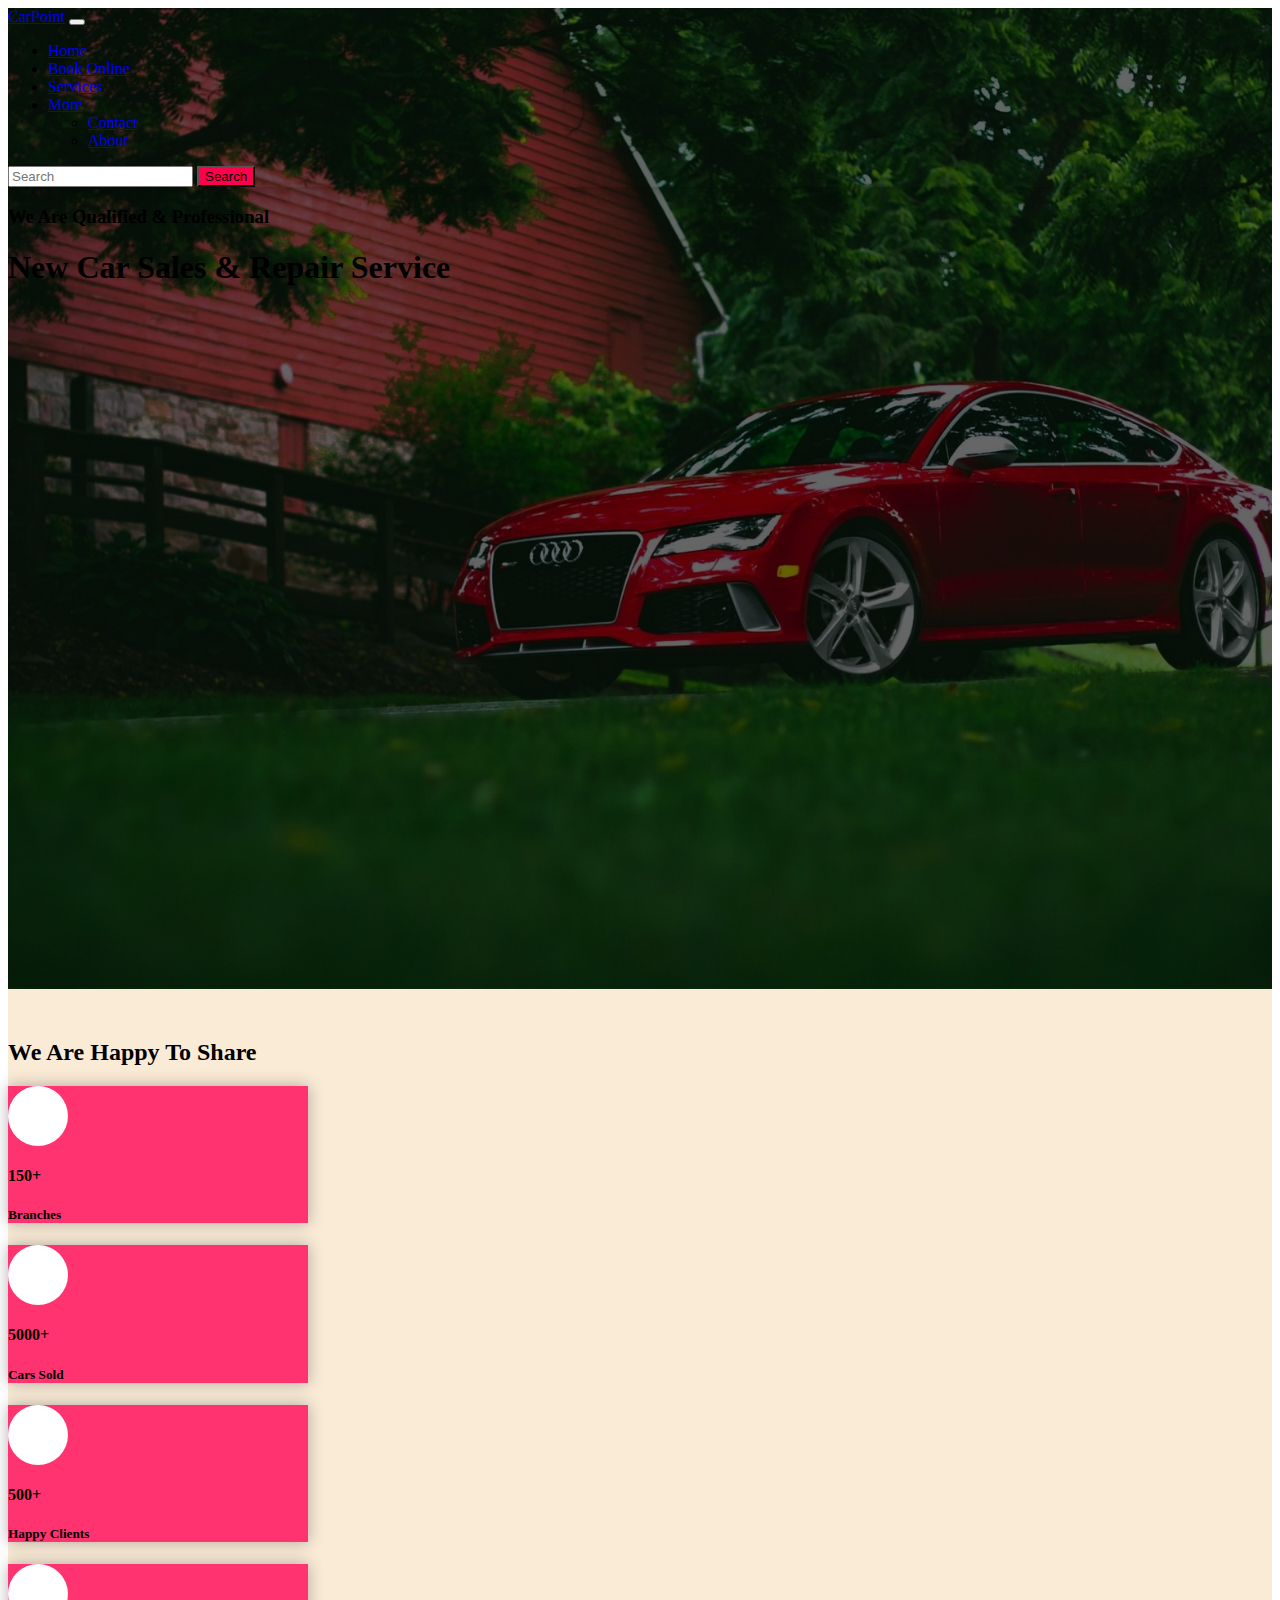
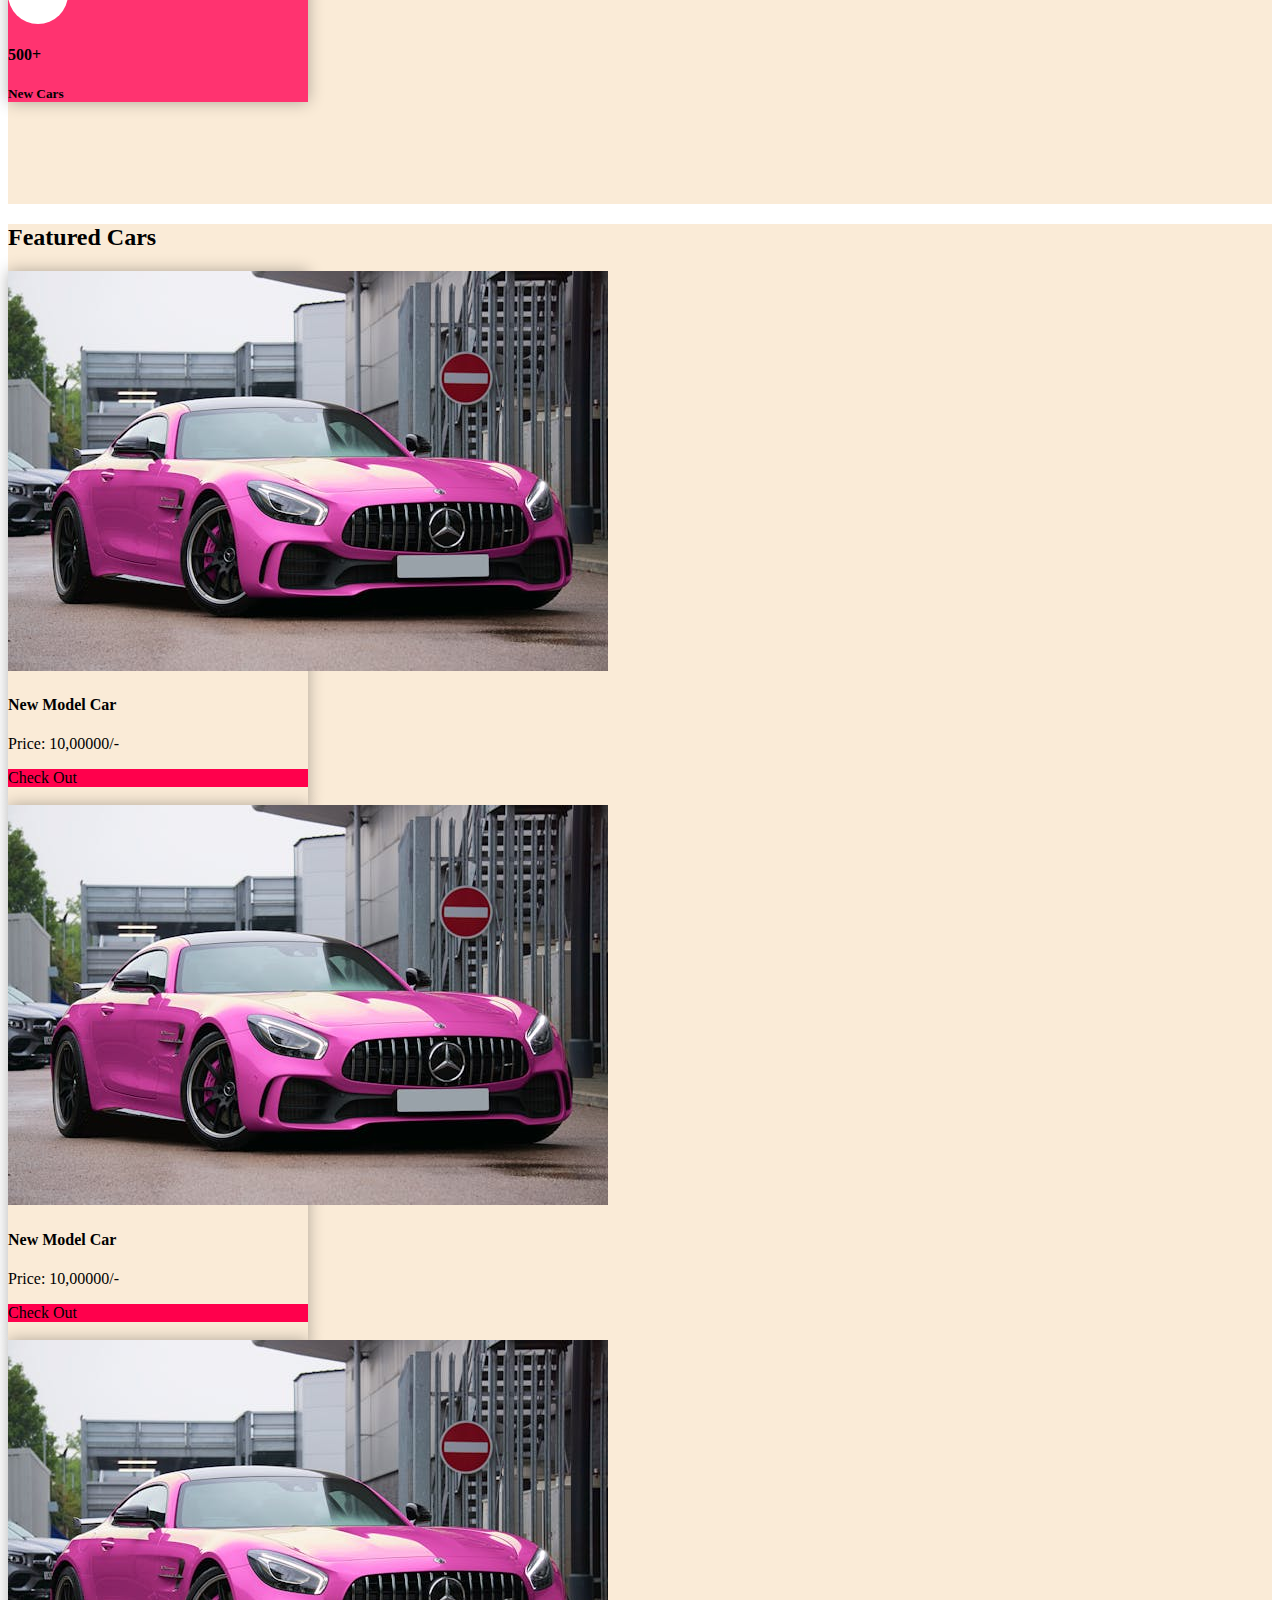
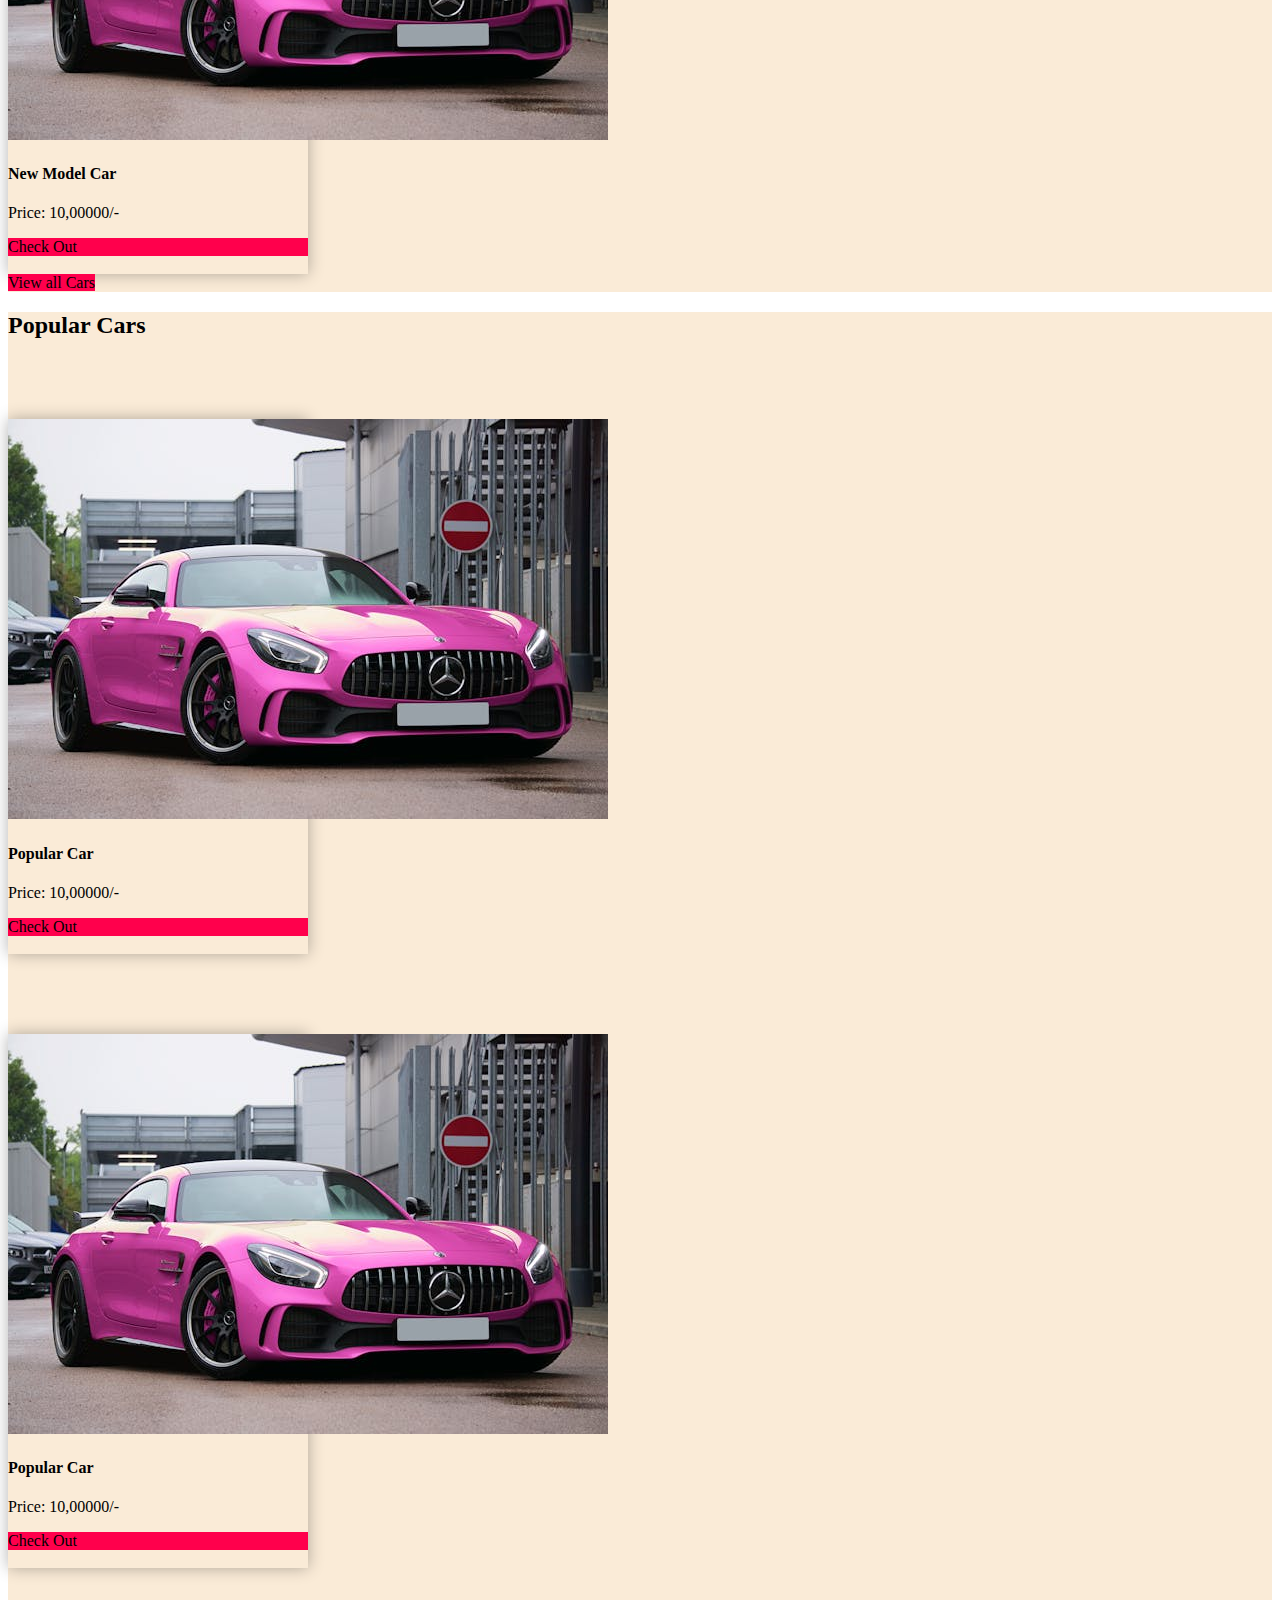
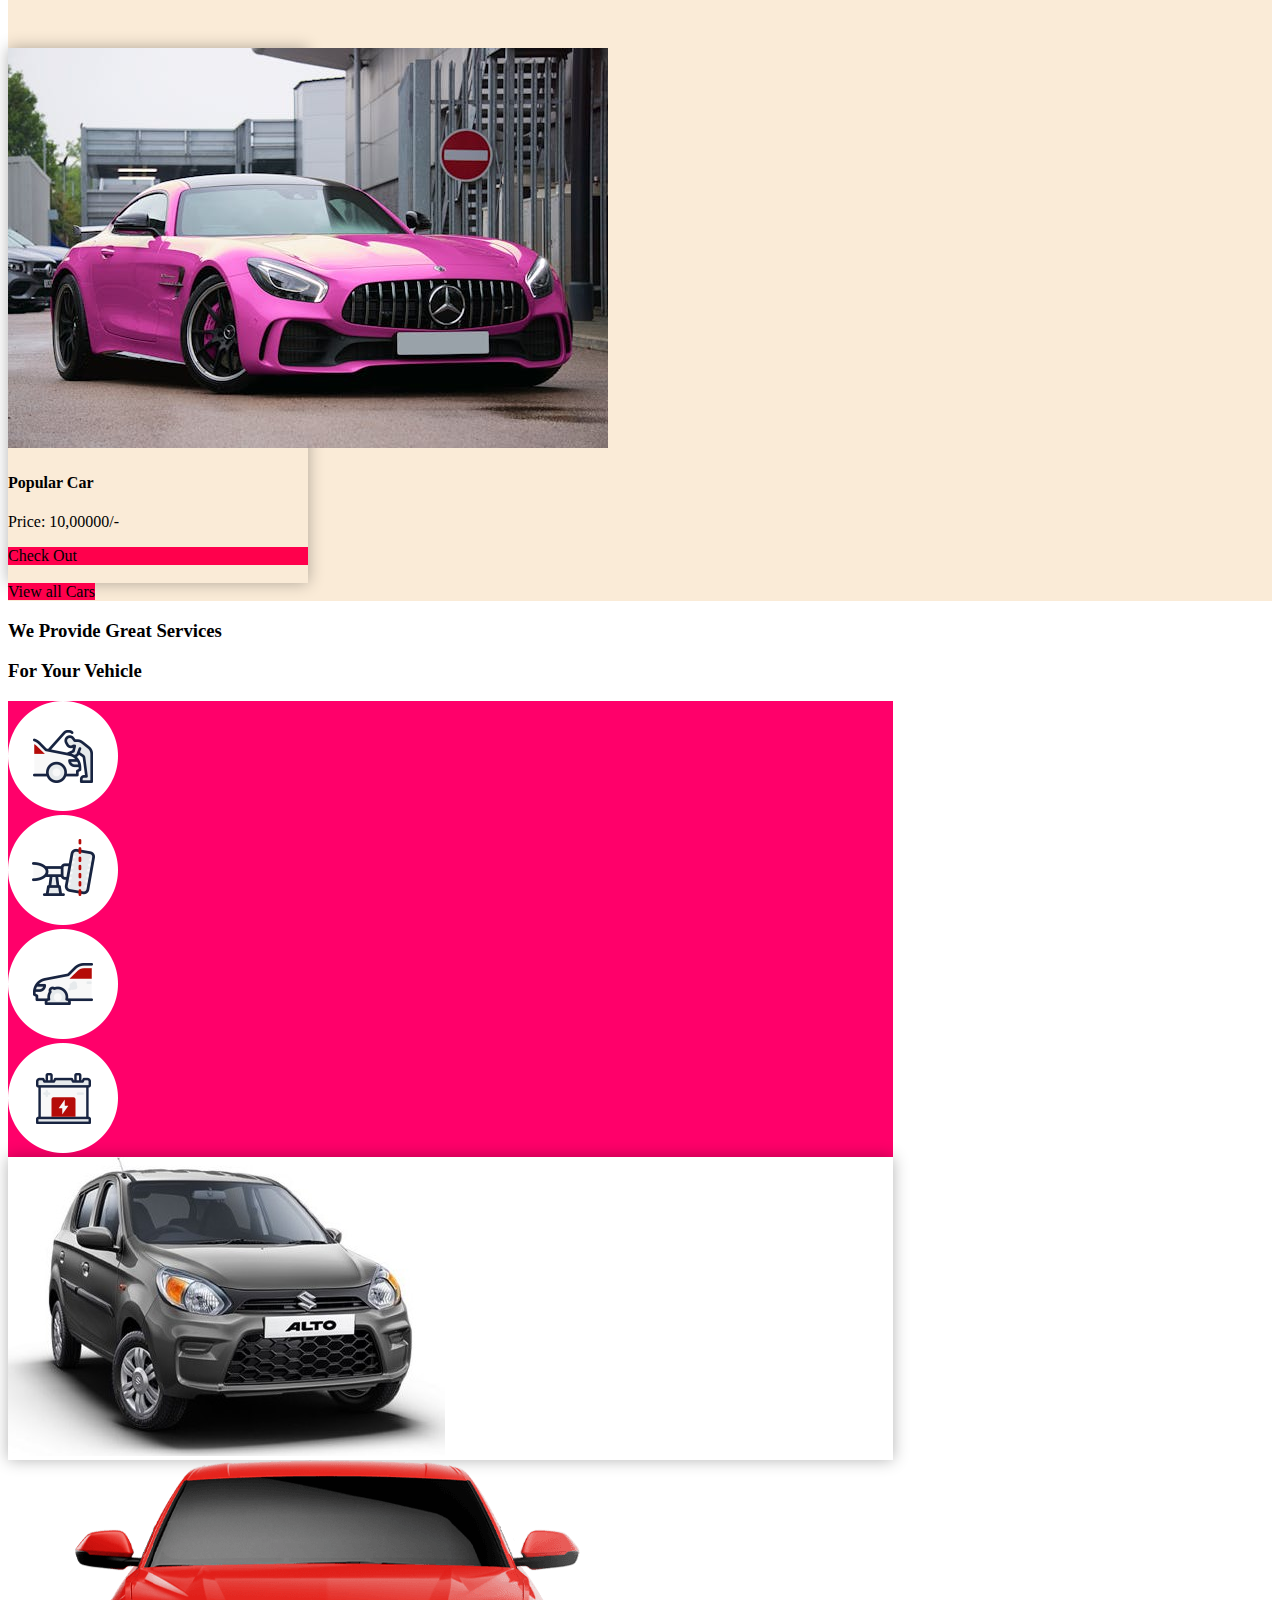
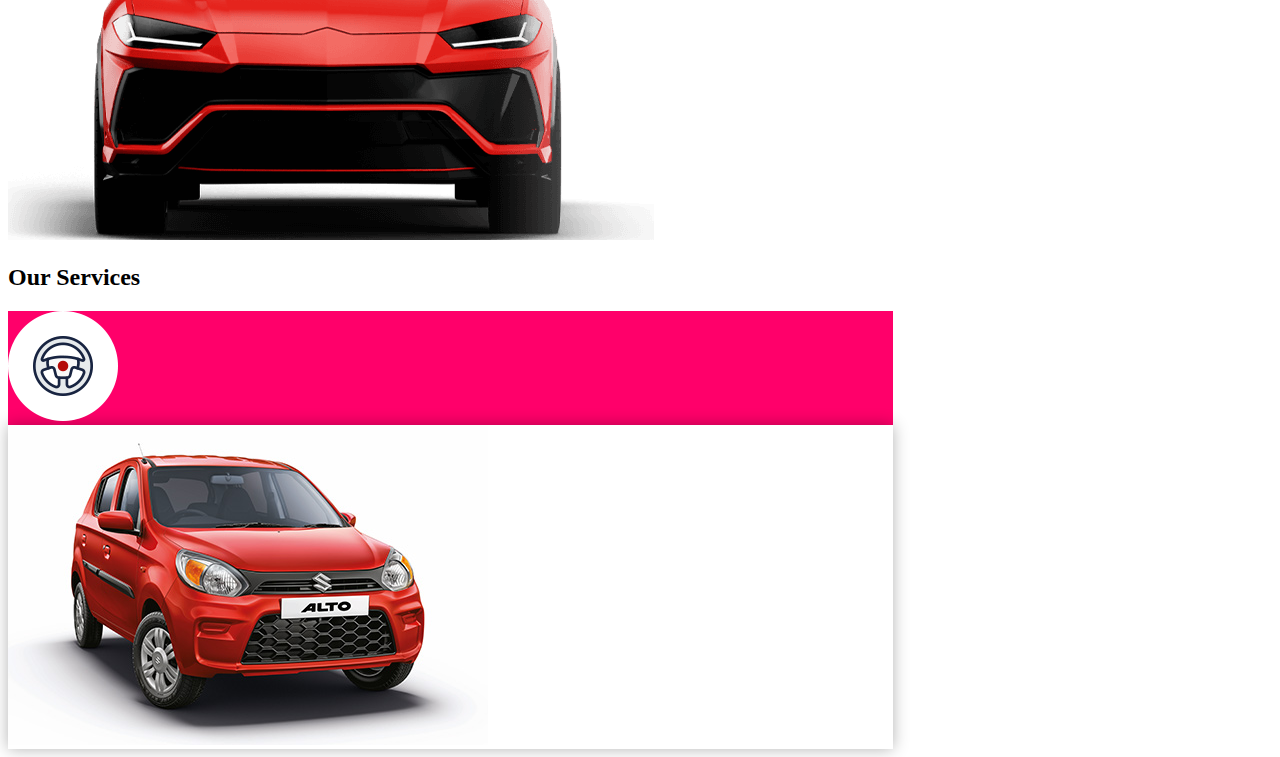
==== commit 3e51c21d: "Add files via upload" ====
--- a/index.html
+++ b/index.html
@@ -1,970 +1,484 @@
-<<<<<<< HEAD
-<!DOCTYPE html>
-<html lang="en">
-
-<head>
-  <meta name="viewport" content="width=device-width, initial-scale=1.0" />
-
-
-  <!-- ----------boot link---------- -->
-  <link href="https://cdn.jsdelivr.net/npm/bootstrap@5.0.2/dist/css/bootstrap.min.css" rel="stylesheet"
-    integrity="sha384-EVSTQN3/azprG1Anm3QDgpJLIm9Nao0Yz1ztcQTwFspd3yD65VohhpuuCOmLASjC" crossorigin="anonymous">
-
-
-
-    <link rel="stylesheet" href="https://cdnjs.cloudflare.com/ajax/libs/font-awesome/6.6.0/css/all.min.css" integrity="sha512-Kc323vGBEqzTmouAECnVceyQqyqdsSiqLQISBL29aUW4U/M7pSPA/gEUZQqv1cwx4OnYxTxve5UMg5GT6L4JJg==" crossorigin="anonymous" referrerpolicy="no-referrer" />
-  <!-- -----------------css link----------- -->
-  <link rel="stylesheet" type="text/css" href="./navbar.css" />
-  <title>Document</title>
-</head>
-
-<body>
-
-
-  <!-- ----------------------homg bg img-------------- -->
-  <div class="homebg min-vh-100 w-100">
-    <!-- ----------------------nav bar-------------- -->
-
-    <div class="position-fixed w-100 p-3 navz">
-
-
-
-      <nav class=" shadow navbar navbar-expand-lg navbar-light bg-white ">
-        <div class="container-fluid">
-          <a class="navbar-brand" href="#">CarPoint</a>
-          <button class="navbar-toggler" type="button" data-bs-toggle="collapse"
-            data-bs-target="#navbarSupportedContent" aria-controls="navbarSupportedContent" aria-expanded="false"
-            aria-label="Toggle navigation">
-            <span class="navbar-toggler-icon"></span>
-          </button>
-          <div class="navli flex-grow-0 collapse navbar-collapse" id="navbarSupportedContent">
-            <ul class="navbar-nav me-auto mb-2 mb-lg-0">
-              <li class=" nav-item">
-                <a class=" me-lg-3 nav-link active" aria-current="page" href="#">Home</a>
-              </li>
-              <li class="nav-item">
-                <a class="me-lg-3  nav-link active" aria-current="page" href="#">Book Online</a>
-              </li>
-              <li class="nav-item">
-                <a class="me-lg-3 nav-link active" aria-current="page" href="#">Services</a>
-              </li>
-              <li class="nav-item dropdown">
-                <a class="me-lg-3 nav-link active dropdown-toggle" href="#" id="navbarDropdown" role="button"
-                  data-bs-toggle="dropdown" aria-expanded="false">
-                  More
-                </a>
-                <ul class="dropdown-menu" aria-labelledby="navbarDropdown">
-                  <li><a class="dropdown-item" href="#">Contact</a></li>
-                  <li><a class="dropdown-item" href="#">About</a></li>
-
-
-                </ul>
-              </li>
-              <!-- <li class="nav-item">
-                <a class="nav-link disabled" href="#" tabindex="-1" aria-disabled="true">Disabled</a>
-              </li> -->
-            </ul>
-            <form class="d-flex">
-              <input class="form-control me-2" type="search" placeholder="Search" aria-label="Search">
-              <button class="btn searchbtn text-white" type="submit">Search</button>
-            </form>
-          </div>
-        </div>
-      </nav>
-
-
-    </div>
-
-
-
-    <!-- -------------home 1st page--------- -->
-
-    <div
-      class=" position-relative homecontent text-white d-flex flex-column justify-content-center align-items-center w-100">
-      <h3 class="slani"> We Are Qualified & Professional</h3>
-
-      <h1  class="slani">New Car Sales & Repair Service</h1>
-
-
-
-      <!-- <div class="w-75 runimg position-absolute ">
-    <img class="w-75" src="./img/part3.png" alt="">
-</div> -->
-    </div>
-
-
-
-  </div>
-
-
-
-  <!-- ---------------branch--- -->
-
-
-  <div class="bran ">
-    <h2 class="slani text-center p-1 py-5">We Are Happy To Share</h2>
-    <div class=" container-fluid d-flex flex-wrap justify-content-center align-items-center gap-4 ">
-
-
-      <div class="py-3 slani branch1 d-flex justify-content-center align-items-center  rounded">
-        <div class="left p-2 px-3">
-          <i class="icon fa-solid fa-house-chimney"></i>
-        </div>
-        <div class="right p-2 px-3">
-          <h4>150+</h4>
-          <h5>Branches</h5>
-        </div>
-      </div>
-
-
-      <div class="py-3 slani branch1 d-flex justify-content-center align-items-center  rounded">
-        <div class="left p-2 px-3">
-          <i class="icon fa-solid fa-car"></i>
-        </div>
-        <div class="right p-2 px-3">
-          <h4>5000+</h4>
-          <h5>Cars Sold</h5>
-        </div>
-      </div>
-
-
-
-
-      <div class="py-3 slani branch1 d-flex justify-content-center align-items-center  rounded">
-        <div class="left p-2 px-3">
-          <i class="icon fa-solid fa-users"></i>
-        </div>
-        <div class="right p-2 px-3">
-          <h4>500+</h4>
-          <h5>Happy Clients</h5>
-        </div>
-      </div>
-
-
-
-      <div class="py-3 slani branch1 d-flex justify-content-center align-items-center  rounded">
-        <div class="left p-2 px-3">
-          <i class="icon fa-solid fa-car-side"></i>
-        </div>
-        <div class="right p-2 px-3">
-          <h4>500+</h4>
-          <h5>New Cars</h5>
-        </div>
-      </div>
-
-
-    </div>
-
-  </div>
-
-
-
-
-
-
-
-<!-- -------------------new cars------------- -->
-
-
-<div class="p-2 py-5 newcarbox1 w-100 bg ">
-  <h2 class="slani text-center mb-3">Featured Cars</h2>
-  <div class="newcarbox2 w-100 d-flex gap-4 gap-lg-5 flex-wrap align-items-center justify-content-center">
-
-    <div class="slani car1  newcarbox3  bg-white rounded">
-      <div class="topbox">
-      <img  class="w-100 rounded-top"src="./img/pink1.jpeg" alt="">
-      
-      </div>
-      <div class="botbox text-center px-2 pt-3 pb-1">
-      <h4>New Model Car</h4>
-      <i class="fa-solid fa-star"></i>
-      <i class="fa-solid fa-star"></i>
-      <i class="fa-solid fa-star"></i>
-      <i class="fa-solid fa-star"></i>
-      <i class="fa-solid fa-star-half-stroke"></i>
-      <p class="fs-5">Price: 10,00000/-</p>
-
-      <div class="btn bg3">Check Out</div>
-      <img class="mt-4 runcar d-block" src="./img/runcar.jpg" alt="">
-
-      </div>
-      
-          </div>
-
-
-          <div class="slani car1  newcarbox3  bg-white  rounded">
-            <div class="topbox">
-            <img  class="w-100 rounded-top"src="./img/pink1.jpeg" alt="">
-            
-            </div>
-            <div class="botbox text-center px-2 pt-3 pb-1">
-            <h4>New Model Car</h4>
-            <i class="fa-solid fa-star"></i>
-            <i class="fa-solid fa-star"></i>
-            <i class="fa-solid fa-star"></i>
-            <i class="fa-solid fa-star"></i>
-            <i class="fa-solid fa-star-half-stroke"></i>
-            <p class="fs-5">Price: 10,00000/-</p>
-      
-            <div class="btn bg3">Check Out</div>
-            <img class="mt-4 runcar d-block" src="./img/runcar.jpg" alt="">
-
-      
-            </div>
-            
-                </div>
-
-
-                <div class="slani car1  newcarbox3  bg-white  rounded">
-                  <div class="topbox">
-                  <img  class="w-100 rounded-top"src="./img/pink1.jpeg" alt="">
-                  
-                  </div>
-                  <div class="botbox text-center px-2 pt-3 pb-1">
-                  <h4>New Model Car</h4>
-                  <i class="fa-solid fa-star"></i>
-                  <i class="fa-solid fa-star"></i>
-                  <i class="fa-solid fa-star"></i>
-                  <i class="fa-solid fa-star"></i>
-                  <i class="fa-solid fa-star-half-stroke"></i>
-                  <p class="fs-5">Price: 10,00000/-</p>
-            
-                  <div class="btn bg3">Check Out</div>
-                  <img class="mt-4 runcar d-block" src="./img/runcar.jpg" alt="">
-
-            
-                  </div>
-                  
-                      </div>
-
-
-
-  </div>
-  <div class=" allcars d-flex justify-content-center mt-4">
-    <a class="btn bg3">View all Cars</a>
-
-  </div>
-</div>
-
-
-
-
-
-
-
-
-<!-- -------------------popular cars------------- -->
-
-
-<div class="p-2 py-5 newcarbox1 w-100 bg">
-  <h2 class="slani text-center mb-3">Popular Cars</h2>
-  <div class="newcarbox2 w-100 d-flex gap-4 gap-lg-5 flex-wrap align-items-center justify-content-center">
-
-    <div class="slani car1  newcarbox3  bg-white rounded Popularcar">
-      <div class="topbox position-relative py-5">
-      <img  class="start-50 translate-middle top-0 position-absolute w-75 rounded"src="./img/pink1.jpeg" alt="">
-      
-      </div>
-      <div class="botbox text-center px-2 pt-3 pb-1">
-      <h4>Popular Car</h4>
-      <i class="fa-solid fa-star"></i>
-      <i class="fa-solid fa-star"></i>
-      <i class="fa-solid fa-star"></i>
-      <i class="fa-solid fa-star"></i>
-      <i class="fa-solid fa-star-half-stroke"></i>
-      <p class="fs-5">Price: 10,00000/-</p>
-
-      <div class="btn bg3">Check Out</div>
-      <img class="mt-4 runcar d-block" src="./img/runcar.jpg" alt="">
-
-      </div>
-      
-          </div>
-
-
-
-
-
-          <div class="slani car1  newcarbox3  bg-white rounded Popularcar">
-            <div class="topbox position-relative py-5">
-            <img  class="start-50 translate-middle top-0 position-absolute w-75 rounded"src="./img/pink1.jpeg" alt="">
-            
-            </div>
-            <div class="botbox text-center px-2 pt-3 pb-1">
-            <h4>Popular Car</h4>
-            <i class="fa-solid fa-star"></i>
-            <i class="fa-solid fa-star"></i>
-            <i class="fa-solid fa-star"></i>
-            <i class="fa-solid fa-star"></i>
-            <i class="fa-solid fa-star-half-stroke"></i>
-            <p class="fs-5">Price: 10,00000/-</p>
-      
-            <div class="btn bg3">Check Out</div>
-            <img class="mt-4 runcar d-block" src="./img/runcar.jpg" alt="">
-      
-            </div>
-            
-                </div>
-
-                <div class="slani car1  newcarbox3  bg-white rounded Popularcar">
-                  <div class="topbox position-relative py-5">
-                  <img  class="start-50 translate-middle top-0 position-absolute w-75 rounded"src="./img/pink1.jpeg" alt="">
-                  
-                  </div>
-                  <div class="botbox text-center px-2 pt-3 pb-1">
-                  <h4>Popular Car</h4>
-                  <i class="fa-solid fa-star"></i>
-                  <i class="fa-solid fa-star"></i>
-                  <i class="fa-solid fa-star"></i>
-                  <i class="fa-solid fa-star"></i>
-                  <i class="fa-solid fa-star-half-stroke"></i>
-                  <p class="fs-5">Price: 10,00000/-</p>
-            
-                  <div class="btn bg3">Check Out</div>
-                  <img class="mt-4 runcar d-block" src="./img/runcar.jpg" alt="">
-            
-                  </div>
-                  
-                      </div>
-
-
-
-  </div>
-  <div class=" allcars d-flex justify-content-center mt-4">
-    <a class="btn bg3">View all Cars</a>
-
-  </div>
-</div>
-
-
-
-
-
-
-
-<!-- -------------------Great Car Services------------- -->
-
-<!-- 
-<div class="p-2 py-5 newcarbox1 w-100 bg-secondary">
-  <h3 class="slani text-center mb-1">We Provide Great  Services</h3>
-  <h3 class="slani text-center mb-3">For Your Vehicle </h3>
-
-  <div class="newcarbox2 w-100 d-flex gap-4 gap-lg-5 flex-wrap align-items-center justify-content-center">
-
-  
-
-
-          <div class="slani car1  newcarbox3  bg-white  rounded">
-            <div class="topbox">
-            <img  class="w-100 rounded-top"src="./img/pink1.jpeg" alt="">
-            
-            </div>
-            <div class="botbox text-center px-2 pt-3 pb-1">
-            <h4>New Model Car</h4>
-            <i class="fa-solid fa-star"></i>
-            <i class="fa-solid fa-star"></i>
-            <i class="fa-solid fa-star"></i>
-            <i class="fa-solid fa-star"></i>
-            <i class="fa-solid fa-star-half-stroke"></i>
-            <p class="fs-5">Price: 10,00000/-</p>
-      
-            <div class="btn bg3">Check Out</div>
-            <img class="mt-4 runcar d-block" src="./img/runcar.jpg" alt="">
-
-      
-            </div>
-            
-                </div>
-
-
-                <div class="slani car1  newcarbox3  bg-white  rounded">
-                  <div class="topbox">
-                  <img  class="w-100 rounded-top"src="./img/pink1.jpeg" alt="">
-                  
-                  </div>
-                  <div class="botbox text-center px-2 pt-3 pb-1">
-                  <h4>New Model Car</h4>
-                  <i class="fa-solid fa-star"></i>
-                  <i class="fa-solid fa-star"></i>
-                  <i class="fa-solid fa-star"></i>
-                  <i class="fa-solid fa-star"></i>
-                  <i class="fa-solid fa-star-half-stroke"></i>
-                  <p class="fs-5">Price: 10,00000/-</p>
-            
-                  <div class="btn bg3">Check Out</div>
-                  <img class="mt-4 runcar d-block" src="./img/runcar.jpg" alt="">
-
-            
-                  </div>
-                  
-                      </div>
-
-
-
-  </div>
-  <div class=" allcars d-flex justify-content-center mt-4">
-    <a class="btn bg3">View all Cars</a>
-
-  </div>
-</div>
- -->
-<div class="py-3 d-flex  justify-content-center align-items-center flex-column">
-  <h3 class="slani text-center mb-1">We Provide Great  Services</h3>
-  <h3 class="slani text-center mb-3">For Your Vehicle </h3>
-<div class="slani serviceimg w-100  row gap-1 gap-md-3 g-0 container-fluid justify-content-center">
-  <!-- -------------------------row 1--------------------- -->
-  <div class="row gap-1 gap-md-3">
-    <div class="p-1 p-sm-3 col bg2  d-flex justify-content-center rounded">
-      <img class=" w-50 " src="./img/s1.png" alt="">
-    </div>
-    <div class="p-1 p-sm-3 col bg2 d-flex justify-content-center rounded">   
-         <img class="w-50" src="./img/s2.png" alt="">
-    </div>
-    <div class="p-1 p-sm-3 col bg2 d-flex justify-content-center rounded">   
-         <img class="w-50" src="./img/s3.png" alt="">
-    </div>
-
-  </div>
-    <!-- -------------------------row 2-------------------- -->
-
-    <div class="row gap-3">
-
-<div class="col gap-1 gap-md-3 d-flex flex-column ">
-  <div class="p-1 p-sm-3 row bg2 d-flex justify-content-center rounded">
-    <img class="w-75" src="./img/s4.png" alt="">
-
-  </div>
-  <div class="sha p-1 p-sm-3 row  d-flex justify-content-center rounded">
-    <img class="w-100" src="./img/cars3.jpg" alt="">
-
-  </div>
-</div>
-<div class=" col-5 d-flex justify-content-center align-items-center rounded">
-
-  <div class="row bg-white">
-    <img class="w-100" src="./img/s6.png" alt="">
-    <h2 class="disnone1 text-center p-1 pt-3">Our Services</h2>
-  </div>
-</div>
-<div class="col gap-1  gap-md-3 d-flex flex-column ">
-  <div class="p-1 p-sm-3 row bg2 d-flex justify-content-center rounded">
-    <img class=" w-75" src="./img/s5.png" alt="">
-
-  </div>
-
-  <div class="sha p-1 p-sm-3 row row  d-flex justify-content-center rounded">
-    <img class="w-100" src="./img/cars1.jpg" alt=""/>
-
-  </div>
-</div>
-
-
-    </div>
- 
-    <!-- -------------------------row 3--------------------- -->
-
-  <!-- <div class="row">
-    <div class="col"> 
-      <img class="w-100" src="./img/runcar.jpg" alt="">
-    </div>
-    <div class="col">  
-      <img class="w-100" src="./img/runcar.jpg" alt="">
-    </div>
-  </div> -->
-</div>
-</div>
-
-
-
-
-  <script src="https://cdn.jsdelivr.net/npm/bootstrap@5.0.2/dist/js/bootstrap.bundle.min.js"
-    integrity="sha384-MrcW6ZMFYlzcLA8Nl+NtUVF0sA7MsXsP1UyJoMp4YLEuNSfAP+JcXn/tWtIaxVXM"
-    crossorigin="anonymous"></script>
-</body>
-
-=======
-<!DOCTYPE html>
-<html lang="en">
-
-<head>
-  <meta name="viewport" content="width=device-width, initial-scale=1.0" />
-
-
-  <!-- ----------boot link---------- -->
-  <link href="https://cdn.jsdelivr.net/npm/bootstrap@5.0.2/dist/css/bootstrap.min.css" rel="stylesheet"
-    integrity="sha384-EVSTQN3/azprG1Anm3QDgpJLIm9Nao0Yz1ztcQTwFspd3yD65VohhpuuCOmLASjC" crossorigin="anonymous">
-
-
-
-    <link rel="stylesheet" href="https://cdnjs.cloudflare.com/ajax/libs/font-awesome/6.6.0/css/all.min.css" integrity="sha512-Kc323vGBEqzTmouAECnVceyQqyqdsSiqLQISBL29aUW4U/M7pSPA/gEUZQqv1cwx4OnYxTxve5UMg5GT6L4JJg==" crossorigin="anonymous" referrerpolicy="no-referrer" />
-  <!-- -----------------css link----------- -->
-  <link rel="stylesheet" type="text/css" href="./navbar.css" />
-  <title>Document</title>
-</head>
-
-<body>
-
-
-  <!-- ----------------------homg bg img-------------- -->
-  <div class="homebg min-vh-100 w-100">
-    <!-- ----------------------nav bar-------------- -->
-
-    <div class="position-fixed w-100 p-3 navz">
-
-
-
-      <nav class=" shadow navbar navbar-expand-lg navbar-light bg-white ">
-        <div class="container-fluid">
-          <a class="navbar-brand" href="#">CarPoint</a>
-          <button class="navbar-toggler" type="button" data-bs-toggle="collapse"
-            data-bs-target="#navbarSupportedContent" aria-controls="navbarSupportedContent" aria-expanded="false"
-            aria-label="Toggle navigation">
-            <span class="navbar-toggler-icon"></span>
-          </button>
-          <div class="navli flex-grow-0 collapse navbar-collapse" id="navbarSupportedContent">
-            <ul class="navbar-nav me-auto mb-2 mb-lg-0">
-              <li class=" nav-item">
-                <a class=" me-lg-3 nav-link active" aria-current="page" href="#">Home</a>
-              </li>
-              <li class="nav-item">
-                <a class="me-lg-3  nav-link active" aria-current="page" href="#">Book Online</a>
-              </li>
-              <li class="nav-item">
-                <a class="me-lg-3 nav-link active" aria-current="page" href="#">Services</a>
-              </li>
-              <li class="nav-item dropdown">
-                <a class="me-lg-3 nav-link active dropdown-toggle" href="#" id="navbarDropdown" role="button"
-                  data-bs-toggle="dropdown" aria-expanded="false">
-                  More
-                </a>
-                <ul class="dropdown-menu" aria-labelledby="navbarDropdown">
-                  <li><a class="dropdown-item" href="#">Contact</a></li>
-                  <li><a class="dropdown-item" href="#">About</a></li>
-
-
-                </ul>
-              </li>
-              <!-- <li class="nav-item">
-                <a class="nav-link disabled" href="#" tabindex="-1" aria-disabled="true">Disabled</a>
-              </li> -->
-            </ul>
-            <form class="d-flex">
-              <input class="form-control me-2" type="search" placeholder="Search" aria-label="Search">
-              <button class="btn searchbtn text-white" type="submit">Search</button>
-            </form>
-          </div>
-        </div>
-      </nav>
-
-
-    </div>
-
-
-
-    <!-- -------------home 1st page--------- -->
-
-    <div
-      class=" position-relative homecontent text-white d-flex flex-column justify-content-center align-items-center w-100">
-      <h3 class="slani"> We Are Qualified & Professional</h3>
-
-      <h1  class="slani">New Car Sales & Repair Service</h1>
-
-
-
-      <!-- <div class="w-75 runimg position-absolute ">
-    <img class="w-75" src="./img/part3.png" alt="">
-</div> -->
-    </div>
-
-
-
-  </div>
-
-
-
-  <!-- ---------------branch--- -->
-
-
-  <div class="bran ">
-    <h2 class="slani text-center p-1 py-5">We Are Happy To Share</h2>
-    <div class=" container-fluid d-flex flex-wrap justify-content-center align-items-center gap-4 ">
-
-
-      <div class="py-3 slani branch1 d-flex justify-content-center align-items-center  rounded">
-        <div class="left p-2 px-3">
-          <i class="icon fa-solid fa-house-chimney"></i>
-        </div>
-        <div class="right p-2 px-3">
-          <h4>150+</h4>
-          <h5>Branches</h5>
-        </div>
-      </div>
-
-
-      <div class="py-3 slani branch1 d-flex justify-content-center align-items-center  rounded">
-        <div class="left p-2 px-3">
-          <i class="icon fa-solid fa-car"></i>
-        </div>
-        <div class="right p-2 px-3">
-          <h4>5000+</h4>
-          <h5>Cars Sold</h5>
-        </div>
-      </div>
-
-
-
-
-      <div class="py-3 slani branch1 d-flex justify-content-center align-items-center  rounded">
-        <div class="left p-2 px-3">
-          <i class="icon fa-solid fa-users"></i>
-        </div>
-        <div class="right p-2 px-3">
-          <h4>500+</h4>
-          <h5>Happy Clients</h5>
-        </div>
-      </div>
-
-
-
-      <div class="py-3 slani branch1 d-flex justify-content-center align-items-center  rounded">
-        <div class="left p-2 px-3">
-          <i class="icon fa-solid fa-car-side"></i>
-        </div>
-        <div class="right p-2 px-3">
-          <h4>500+</h4>
-          <h5>New Cars</h5>
-        </div>
-      </div>
-
-
-    </div>
-
-  </div>
-
-
-
-
-
-
-
-<!-- -------------------new cars------------- -->
-
-
-<div class="p-2 py-5 newcarbox1 w-100 bg ">
-  <h2 class="slani text-center mb-3">Featured Cars</h2>
-  <div class="newcarbox2 w-100 d-flex gap-4 gap-lg-5 flex-wrap align-items-center justify-content-center">
-
-    <div class="slani car1  newcarbox3  bg-white rounded">
-      <div class="topbox">
-      <img  class="w-100 rounded-top"src="./img/pink1.jpeg" alt="">
-      
-      </div>
-      <div class="botbox text-center px-2 pt-3 pb-1">
-      <h4>New Model Car</h4>
-      <i class="fa-solid fa-star"></i>
-      <i class="fa-solid fa-star"></i>
-      <i class="fa-solid fa-star"></i>
-      <i class="fa-solid fa-star"></i>
-      <i class="fa-solid fa-star-half-stroke"></i>
-      <p class="fs-5">Price: 10,00000/-</p>
-
-      <div class="btn bg3">Check Out</div>
-      <img class="mt-4 runcar d-block" src="./img/runcar.jpg" alt="">
-
-      </div>
-      
-          </div>
-
-
-          <div class="slani car1  newcarbox3  bg-white  rounded">
-            <div class="topbox">
-            <img  class="w-100 rounded-top"src="./img/pink1.jpeg" alt="">
-            
-            </div>
-            <div class="botbox text-center px-2 pt-3 pb-1">
-            <h4>New Model Car</h4>
-            <i class="fa-solid fa-star"></i>
-            <i class="fa-solid fa-star"></i>
-            <i class="fa-solid fa-star"></i>
-            <i class="fa-solid fa-star"></i>
-            <i class="fa-solid fa-star-half-stroke"></i>
-            <p class="fs-5">Price: 10,00000/-</p>
-      
-            <div class="btn bg3">Check Out</div>
-            <img class="mt-4 runcar d-block" src="./img/runcar.jpg" alt="">
-
-      
-            </div>
-            
-                </div>
-
-
-                <div class="slani car1  newcarbox3  bg-white  rounded">
-                  <div class="topbox">
-                  <img  class="w-100 rounded-top"src="./img/pink1.jpeg" alt="">
-                  
-                  </div>
-                  <div class="botbox text-center px-2 pt-3 pb-1">
-                  <h4>New Model Car</h4>
-                  <i class="fa-solid fa-star"></i>
-                  <i class="fa-solid fa-star"></i>
-                  <i class="fa-solid fa-star"></i>
-                  <i class="fa-solid fa-star"></i>
-                  <i class="fa-solid fa-star-half-stroke"></i>
-                  <p class="fs-5">Price: 10,00000/-</p>
-            
-                  <div class="btn bg3">Check Out</div>
-                  <img class="mt-4 runcar d-block" src="./img/runcar.jpg" alt="">
-
-            
-                  </div>
-                  
-                      </div>
-
-
-
-  </div>
-  <div class=" allcars d-flex justify-content-center mt-4">
-    <a class="btn bg3">View all Cars</a>
-
-  </div>
-</div>
-
-
-
-
-
-
-
-
-<!-- -------------------popular cars------------- -->
-
-
-<div class="p-2 py-5 newcarbox1 w-100 bg">
-  <h2 class="slani text-center mb-3">Popular Cars</h2>
-  <div class="newcarbox2 w-100 d-flex gap-4 gap-lg-5 flex-wrap align-items-center justify-content-center">
-
-    <div class="slani car1  newcarbox3  bg-white rounded Popularcar">
-      <div class="topbox position-relative py-5">
-      <img  class="start-50 translate-middle top-0 position-absolute w-75 rounded"src="./img/pink1.jpeg" alt="">
-      
-      </div>
-      <div class="botbox text-center px-2 pt-3 pb-1">
-      <h4>Popular Car</h4>
-      <i class="fa-solid fa-star"></i>
-      <i class="fa-solid fa-star"></i>
-      <i class="fa-solid fa-star"></i>
-      <i class="fa-solid fa-star"></i>
-      <i class="fa-solid fa-star-half-stroke"></i>
-      <p class="fs-5">Price: 10,00000/-</p>
-
-      <div class="btn bg3">Check Out</div>
-      <img class="mt-4 runcar d-block" src="./img/runcar.jpg" alt="">
-
-      </div>
-      
-          </div>
-
-
-
-
-
-          <div class="slani car1  newcarbox3  bg-white rounded Popularcar">
-            <div class="topbox position-relative py-5">
-            <img  class="start-50 translate-middle top-0 position-absolute w-75 rounded"src="./img/pink1.jpeg" alt="">
-            
-            </div>
-            <div class="botbox text-center px-2 pt-3 pb-1">
-            <h4>Popular Car</h4>
-            <i class="fa-solid fa-star"></i>
-            <i class="fa-solid fa-star"></i>
-            <i class="fa-solid fa-star"></i>
-            <i class="fa-solid fa-star"></i>
-            <i class="fa-solid fa-star-half-stroke"></i>
-            <p class="fs-5">Price: 10,00000/-</p>
-      
-            <div class="btn bg3">Check Out</div>
-            <img class="mt-4 runcar d-block" src="./img/runcar.jpg" alt="">
-      
-            </div>
-            
-                </div>
-
-                <div class="slani car1  newcarbox3  bg-white rounded Popularcar">
-                  <div class="topbox position-relative py-5">
-                  <img  class="start-50 translate-middle top-0 position-absolute w-75 rounded"src="./img/pink1.jpeg" alt="">
-                  
-                  </div>
-                  <div class="botbox text-center px-2 pt-3 pb-1">
-                  <h4>Popular Car</h4>
-                  <i class="fa-solid fa-star"></i>
-                  <i class="fa-solid fa-star"></i>
-                  <i class="fa-solid fa-star"></i>
-                  <i class="fa-solid fa-star"></i>
-                  <i class="fa-solid fa-star-half-stroke"></i>
-                  <p class="fs-5">Price: 10,00000/-</p>
-            
-                  <div class="btn bg3">Check Out</div>
-                  <img class="mt-4 runcar d-block" src="./img/runcar.jpg" alt="">
-            
-                  </div>
-                  
-                      </div>
-
-
-
-  </div>
-  <div class=" allcars d-flex justify-content-center mt-4">
-    <a class="btn bg3">View all Cars</a>
-
-  </div>
-</div>
-
-
-
-
-
-
-
-<!-- -------------------Great Car Services------------- -->
-
-<!-- 
-<div class="p-2 py-5 newcarbox1 w-100 bg-secondary">
-  <h3 class="slani text-center mb-1">We Provide Great  Services</h3>
-  <h3 class="slani text-center mb-3">For Your Vehicle </h3>
-
-  <div class="newcarbox2 w-100 d-flex gap-4 gap-lg-5 flex-wrap align-items-center justify-content-center">
-
-  
-
-
-          <div class="slani car1  newcarbox3  bg-white  rounded">
-            <div class="topbox">
-            <img  class="w-100 rounded-top"src="./img/pink1.jpeg" alt="">
-            
-            </div>
-            <div class="botbox text-center px-2 pt-3 pb-1">
-            <h4>New Model Car</h4>
-            <i class="fa-solid fa-star"></i>
-            <i class="fa-solid fa-star"></i>
-            <i class="fa-solid fa-star"></i>
-            <i class="fa-solid fa-star"></i>
-            <i class="fa-solid fa-star-half-stroke"></i>
-            <p class="fs-5">Price: 10,00000/-</p>
-      
-            <div class="btn bg3">Check Out</div>
-            <img class="mt-4 runcar d-block" src="./img/runcar.jpg" alt="">
-
-      
-            </div>
-            
-                </div>
-
-
-                <div class="slani car1  newcarbox3  bg-white  rounded">
-                  <div class="topbox">
-                  <img  class="w-100 rounded-top"src="./img/pink1.jpeg" alt="">
-                  
-                  </div>
-                  <div class="botbox text-center px-2 pt-3 pb-1">
-                  <h4>New Model Car</h4>
-                  <i class="fa-solid fa-star"></i>
-                  <i class="fa-solid fa-star"></i>
-                  <i class="fa-solid fa-star"></i>
-                  <i class="fa-solid fa-star"></i>
-                  <i class="fa-solid fa-star-half-stroke"></i>
-                  <p class="fs-5">Price: 10,00000/-</p>
-            
-                  <div class="btn bg3">Check Out</div>
-                  <img class="mt-4 runcar d-block" src="./img/runcar.jpg" alt="">
-
-            
-                  </div>
-                  
-                      </div>
-
-
-
-  </div>
-  <div class=" allcars d-flex justify-content-center mt-4">
-    <a class="btn bg3">View all Cars</a>
-
-  </div>
-</div>
- -->
-<div class="py-3 d-flex  justify-content-center align-items-center flex-column">
-  <h3 class="slani text-center mb-1">We Provide Great  Services</h3>
-  <h3 class="slani text-center mb-3">For Your Vehicle </h3>
-<div class="slani serviceimg w-100  row gap-1 gap-md-3 g-0 container-fluid justify-content-center">
-  <!-- -------------------------row 1--------------------- -->
-  <div class="row gap-1 gap-md-3">
-    <div class="p-1 p-sm-3 col bg2  d-flex justify-content-center rounded">
-      <img class=" w-50 " src="./img/s1.png" alt="">
-    </div>
-    <div class="p-1 p-sm-3 col bg2 d-flex justify-content-center rounded">   
-         <img class="w-50" src="./img/s2.png" alt="">
-    </div>
-    <div class="p-1 p-sm-3 col bg2 d-flex justify-content-center rounded">   
-         <img class="w-50" src="./img/s3.png" alt="">
-    </div>
-
-  </div>
-    <!-- -------------------------row 2-------------------- -->
-
-    <div class="row gap-3">
-
-<div class="col gap-1 gap-md-3 d-flex flex-column ">
-  <div class="p-1 p-sm-3 row bg2 d-flex justify-content-center rounded">
-    <img class="w-75" src="./img/s4.png" alt="">
-
-  </div>
-  <div class="sha p-1 p-sm-3 row  d-flex justify-content-center rounded">
-    <img class="w-100" src="./img/cars3.jpg" alt="">
-
-  </div>
-</div>
-<div class=" col-5 d-flex justify-content-center align-items-center rounded">
-
-  <div class="row bg-white">
-    <img class="w-100" src="./img/s6.png" alt="">
-    <h2 class="disnone1 text-center p-1 pt-3">Our Services</h2>
-  </div>
-</div>
-<div class="col gap-1  gap-md-3 d-flex flex-column ">
-  <div class="p-1 p-sm-3 row bg2 d-flex justify-content-center rounded">
-    <img class=" w-75" src="./img/s5.png" alt="">
-
-  </div>
-
-  <div class="sha p-1 p-sm-3 row row  d-flex justify-content-center rounded">
-    <img class="w-100" src="./img/cars1.jpg" alt=""/>
-
-  </div>
-</div>
-
-
-    </div>
- 
-    <!-- -------------------------row 3--------------------- -->
-
-  <!-- <div class="row">
-    <div class="col"> 
-      <img class="w-100" src="./img/runcar.jpg" alt="">
-    </div>
-    <div class="col">  
-      <img class="w-100" src="./img/runcar.jpg" alt="">
-    </div>
-  </div> -->
-</div>
-</div>
-
-
-
-
-  <script src="https://cdn.jsdelivr.net/npm/bootstrap@5.0.2/dist/js/bootstrap.bundle.min.js"
-    integrity="sha384-MrcW6ZMFYlzcLA8Nl+NtUVF0sA7MsXsP1UyJoMp4YLEuNSfAP+JcXn/tWtIaxVXM"
-    crossorigin="anonymous"></script>
-</body>
-
->>>>>>> df0195dbed6d1be4fd919a99282712f491dd6e4f
+<!DOCTYPE html>
+<html lang="en">
+
+<head>
+  <meta name="viewport" content="width=device-width, initial-scale=1.0" />
+
+
+  <!-- ----------boot link---------- -->
+  <link href="https://cdn.jsdelivr.net/npm/bootstrap@5.0.2/dist/css/bootstrap.min.css" rel="stylesheet"
+    integrity="sha384-EVSTQN3/azprG1Anm3QDgpJLIm9Nao0Yz1ztcQTwFspd3yD65VohhpuuCOmLASjC" crossorigin="anonymous">
+
+
+
+    <link rel="stylesheet" href="https://cdnjs.cloudflare.com/ajax/libs/font-awesome/6.6.0/css/all.min.css" integrity="sha512-Kc323vGBEqzTmouAECnVceyQqyqdsSiqLQISBL29aUW4U/M7pSPA/gEUZQqv1cwx4OnYxTxve5UMg5GT6L4JJg==" crossorigin="anonymous" referrerpolicy="no-referrer" />
+  <!-- -----------------css link----------- -->
+  <link rel="stylesheet" type="text/css" href="./navbar.css" />
+  <title>Document</title>
+</head>
+
+<body>
+
+
+  <!-- ----------------------homg bg img-------------- -->
+  <div class="homebg min-vh-100 w-100">
+    <!-- ----------------------nav bar-------------- -->
+
+    <div class="position-fixed w-100 p-3 navz">
+
+
+
+      <nav class=" shadow navbar navbar-expand-lg navbar-light bg-white ">
+        <div class="container-fluid">
+          <a class="navbar-brand" href="#">CarPoint</a>
+          <button class="navbar-toggler" type="button" data-bs-toggle="collapse"
+            data-bs-target="#navbarSupportedContent" aria-controls="navbarSupportedContent" aria-expanded="false"
+            aria-label="Toggle navigation">
+            <span class="navbar-toggler-icon"></span>
+          </button>
+          <div class="navli flex-grow-0 collapse navbar-collapse" id="navbarSupportedContent">
+            <ul class="navbar-nav me-auto mb-2 mb-lg-0">
+              <li class=" nav-item">
+                <a class=" me-lg-3 nav-link active" aria-current="page" href="#">Home</a>
+              </li>
+              <li class="nav-item">
+                <a class="me-lg-3  nav-link active" aria-current="page" href="#">Book Online</a>
+              </li>
+              <li class="nav-item">
+                <a class="me-lg-3 nav-link active" aria-current="page" href="#">Services</a>
+              </li>
+              <li class="nav-item dropdown">
+                <a class="me-lg-3 nav-link active dropdown-toggle" href="#" id="navbarDropdown" role="button"
+                  data-bs-toggle="dropdown" aria-expanded="false">
+                  More
+                </a>
+                <ul class="dropdown-menu" aria-labelledby="navbarDropdown">
+                  <li><a class="dropdown-item" href="#">Contact</a></li>
+                  <li><a class="dropdown-item" href="#">About</a></li>
+
+
+                </ul>
+              </li>
+              <!-- <li class="nav-item">
+                <a class="nav-link disabled" href="#" tabindex="-1" aria-disabled="true">Disabled</a>
+              </li> -->
+            </ul>
+            <form class="d-flex">
+              <input class="form-control me-2" type="search" placeholder="Search" aria-label="Search">
+              <button class="btn searchbtn text-white" type="submit">Search</button>
+            </form>
+          </div>
+        </div>
+      </nav>
+
+
+    </div>
+
+
+
+    <!-- -------------home 1st page--------- -->
+
+    <div
+      class=" position-relative homecontent text-white d-flex flex-column justify-content-center align-items-center w-100">
+      <h3 class="slani"> We Are Qualified & Professional</h3>
+
+      <h1  class="slani">New Car Sales & Repair Service</h1>
+
+
+
+      <!-- <div class="w-75 runimg position-absolute ">
+    <img class="w-75" src="./img/part3.png" alt="">
+</div> -->
+    </div>
+
+
+
+  </div>
+
+
+
+  <!-- ---------------branch--- -->
+
+
+  <div class="bran ">
+    <h2 class="slani text-center p-1 py-5">We Are Happy To Share</h2>
+    <div class=" container-fluid d-flex flex-wrap justify-content-center align-items-center gap-4 ">
+
+
+      <div class="py-3 slani branch1 d-flex justify-content-center align-items-center  rounded">
+        <div class="left p-2 px-3">
+          <i class="icon fa-solid fa-house-chimney"></i>
+        </div>
+        <div class="right p-2 px-3">
+          <h4>150+</h4>
+          <h5>Branches</h5>
+        </div>
+      </div>
+
+
+      <div class="py-3 slani branch1 d-flex justify-content-center align-items-center  rounded">
+        <div class="left p-2 px-3">
+          <i class="icon fa-solid fa-car"></i>
+        </div>
+        <div class="right p-2 px-3">
+          <h4>5000+</h4>
+          <h5>Cars Sold</h5>
+        </div>
+      </div>
+
+
+
+
+      <div class="py-3 slani branch1 d-flex justify-content-center align-items-center  rounded">
+        <div class="left p-2 px-3">
+          <i class="icon fa-solid fa-users"></i>
+        </div>
+        <div class="right p-2 px-3">
+          <h4>500+</h4>
+          <h5>Happy Clients</h5>
+        </div>
+      </div>
+
+
+
+      <div class="py-3 slani branch1 d-flex justify-content-center align-items-center  rounded">
+        <div class="left p-2 px-3">
+          <i class="icon fa-solid fa-car-side"></i>
+        </div>
+        <div class="right p-2 px-3">
+          <h4>500+</h4>
+          <h5>New Cars</h5>
+        </div>
+      </div>
+
+
+    </div>
+
+  </div>
+
+
+
+
+
+
+
+<!-- -------------------new cars------------- -->
+
+
+<div class="p-2 py-5 newcarbox1 w-100 bg ">
+  <h2 class="slani text-center mb-3">Featured Cars</h2>
+  <div class="newcarbox2 w-100 d-flex gap-4 gap-lg-5 flex-wrap align-items-center justify-content-center">
+
+    <div class="slani car1  newcarbox3  bg-white rounded">
+      <div class="topbox">
+      <img  class="w-100 rounded-top"src="./img/pink1.jpeg" alt="">
+      
+      </div>
+      <div class="botbox text-center px-2 pt-3 pb-1">
+      <h4>New Model Car</h4>
+      <i class="fa-solid fa-star"></i>
+      <i class="fa-solid fa-star"></i>
+      <i class="fa-solid fa-star"></i>
+      <i class="fa-solid fa-star"></i>
+      <i class="fa-solid fa-star-half-stroke"></i>
+      <p class="fs-5">Price: 10,00000/-</p>
+
+      <div class="btn bg3">Check Out</div>
+      <img class="mt-4 runcar d-block" src="./img/runcar.jpg" alt="">
+
+      </div>
+      
+          </div>
+
+
+          <div class="slani car1  newcarbox3  bg-white  rounded">
+            <div class="topbox">
+            <img  class="w-100 rounded-top"src="./img/pink1.jpeg" alt="">
+            
+            </div>
+            <div class="botbox text-center px-2 pt-3 pb-1">
+            <h4>New Model Car</h4>
+            <i class="fa-solid fa-star"></i>
+            <i class="fa-solid fa-star"></i>
+            <i class="fa-solid fa-star"></i>
+            <i class="fa-solid fa-star"></i>
+            <i class="fa-solid fa-star-half-stroke"></i>
+            <p class="fs-5">Price: 10,00000/-</p>
+      
+            <div class="btn bg3">Check Out</div>
+            <img class="mt-4 runcar d-block" src="./img/runcar.jpg" alt="">
+
+      
+            </div>
+            
+                </div>
+
+
+                <div class="slani car1  newcarbox3  bg-white  rounded">
+                  <div class="topbox">
+                  <img  class="w-100 rounded-top"src="./img/pink1.jpeg" alt="">
+                  
+                  </div>
+                  <div class="botbox text-center px-2 pt-3 pb-1">
+                  <h4>New Model Car</h4>
+                  <i class="fa-solid fa-star"></i>
+                  <i class="fa-solid fa-star"></i>
+                  <i class="fa-solid fa-star"></i>
+                  <i class="fa-solid fa-star"></i>
+                  <i class="fa-solid fa-star-half-stroke"></i>
+                  <p class="fs-5">Price: 10,00000/-</p>
+            
+                  <div class="btn bg3">Check Out</div>
+                  <img class="mt-4 runcar d-block" src="./img/runcar.jpg" alt="">
+
+            
+                  </div>
+                  
+                      </div>
+
+
+
+  </div>
+  <div class=" allcars d-flex justify-content-center mt-4">
+    <a class="btn bg3">View all Cars</a>
+
+  </div>
+</div>
+
+
+
+
+
+
+
+
+<!-- -------------------popular cars------------- -->
+
+
+<div class="p-2 py-5 newcarbox1 w-100 bg">
+  <h2 class="slani text-center mb-3">Popular Cars</h2>
+  <div class="newcarbox2 w-100 d-flex gap-4 gap-lg-5 flex-wrap align-items-center justify-content-center">
+
+    <div class="slani car1  newcarbox3  bg-white rounded Popularcar">
+      <div class="topbox position-relative py-5">
+      <img  class="start-50 translate-middle top-0 position-absolute w-75 rounded"src="./img/pink1.jpeg" alt="">
+      
+      </div>
+      <div class="botbox text-center px-2 pt-3 pb-1">
+      <h4>Popular Car</h4>
+      <i class="fa-solid fa-star"></i>
+      <i class="fa-solid fa-star"></i>
+      <i class="fa-solid fa-star"></i>
+      <i class="fa-solid fa-star"></i>
+      <i class="fa-solid fa-star-half-stroke"></i>
+      <p class="fs-5">Price: 10,00000/-</p>
+
+      <div class="btn bg3">Check Out</div>
+      <img class="mt-4 runcar d-block" src="./img/runcar.jpg" alt="">
+
+      </div>
+      
+          </div>
+
+
+
+
+
+          <div class="slani car1  newcarbox3  bg-white rounded Popularcar">
+            <div class="topbox position-relative py-5">
+            <img  class="start-50 translate-middle top-0 position-absolute w-75 rounded"src="./img/pink1.jpeg" alt="">
+            
+            </div>
+            <div class="botbox text-center px-2 pt-3 pb-1">
+            <h4>Popular Car</h4>
+            <i class="fa-solid fa-star"></i>
+            <i class="fa-solid fa-star"></i>
+            <i class="fa-solid fa-star"></i>
+            <i class="fa-solid fa-star"></i>
+            <i class="fa-solid fa-star-half-stroke"></i>
+            <p class="fs-5">Price: 10,00000/-</p>
+      
+            <div class="btn bg3">Check Out</div>
+            <img class="mt-4 runcar d-block" src="./img/runcar.jpg" alt="">
+      
+            </div>
+            
+                </div>
+
+                <div class="slani car1  newcarbox3  bg-white rounded Popularcar">
+                  <div class="topbox position-relative py-5">
+                  <img  class="start-50 translate-middle top-0 position-absolute w-75 rounded"src="./img/pink1.jpeg" alt="">
+                  
+                  </div>
+                  <div class="botbox text-center px-2 pt-3 pb-1">
+                  <h4>Popular Car</h4>
+                  <i class="fa-solid fa-star"></i>
+                  <i class="fa-solid fa-star"></i>
+                  <i class="fa-solid fa-star"></i>
+                  <i class="fa-solid fa-star"></i>
+                  <i class="fa-solid fa-star-half-stroke"></i>
+                  <p class="fs-5">Price: 10,00000/-</p>
+            
+                  <div class="btn bg3">Check Out</div>
+                  <img class="mt-4 runcar d-block" src="./img/runcar.jpg" alt="">
+            
+                  </div>
+                  
+                      </div>
+
+
+
+  </div>
+  <div class=" allcars d-flex justify-content-center mt-4">
+    <a class="btn bg3">View all Cars</a>
+
+  </div>
+</div>
+
+
+
+
+
+
+
+<!-- -------------------Great Car Services------------- -->
+
+<!-- 
+<div class="p-2 py-5 newcarbox1 w-100 bg-secondary">
+  <h3 class="slani text-center mb-1">We Provide Great  Services</h3>
+  <h3 class="slani text-center mb-3">For Your Vehicle </h3>
+
+  <div class="newcarbox2 w-100 d-flex gap-4 gap-lg-5 flex-wrap align-items-center justify-content-center">
+
+  
+
+
+          <div class="slani car1  newcarbox3  bg-white  rounded">
+            <div class="topbox">
+            <img  class="w-100 rounded-top"src="./img/pink1.jpeg" alt="">
+            
+            </div>
+            <div class="botbox text-center px-2 pt-3 pb-1">
+            <h4>New Model Car</h4>
+            <i class="fa-solid fa-star"></i>
+            <i class="fa-solid fa-star"></i>
+            <i class="fa-solid fa-star"></i>
+            <i class="fa-solid fa-star"></i>
+            <i class="fa-solid fa-star-half-stroke"></i>
+            <p class="fs-5">Price: 10,00000/-</p>
+      
+            <div class="btn bg3">Check Out</div>
+            <img class="mt-4 runcar d-block" src="./img/runcar.jpg" alt="">
+
+      
+            </div>
+            
+                </div>
+
+
+                <div class="slani car1  newcarbox3  bg-white  rounded">
+                  <div class="topbox">
+                  <img  class="w-100 rounded-top"src="./img/pink1.jpeg" alt="">
+                  
+                  </div>
+                  <div class="botbox text-center px-2 pt-3 pb-1">
+                  <h4>New Model Car</h4>
+                  <i class="fa-solid fa-star"></i>
+                  <i class="fa-solid fa-star"></i>
+                  <i class="fa-solid fa-star"></i>
+                  <i class="fa-solid fa-star"></i>
+                  <i class="fa-solid fa-star-half-stroke"></i>
+                  <p class="fs-5">Price: 10,00000/-</p>
+            
+                  <div class="btn bg3">Check Out</div>
+                  <img class="mt-4 runcar d-block" src="./img/runcar.jpg" alt="">
+
+            
+                  </div>
+                  
+                      </div>
+
+
+
+  </div>
+  <div class=" allcars d-flex justify-content-center mt-4">
+    <a class="btn bg3">View all Cars</a>
+
+  </div>
+</div>
+ -->
+<div class="py-3 d-flex  justify-content-center align-items-center flex-column">
+  <h3 class="slani text-center mb-1">We Provide Great  Services</h3>
+  <h3 class="slani text-center mb-3">For Your Vehicle </h3>
+<div class="slani serviceimg w-100  row gap-1 gap-md-3 g-0 container-fluid justify-content-center">
+  <!-- -------------------------row 1--------------------- -->
+  <div class="row gap-1 gap-md-3">
+    <div class="p-1 p-sm-3 col bg2  d-flex justify-content-center rounded">
+      <img class=" w-50 " src="./img/s1.png" alt="">
+    </div>
+    <div class="p-1 p-sm-3 col bg2 d-flex justify-content-center rounded">   
+         <img class="w-50" src="./img/s2.png" alt="">
+    </div>
+    <div class="p-1 p-sm-3 col bg2 d-flex justify-content-center rounded">   
+         <img class="w-50" src="./img/s3.png" alt="">
+    </div>
+
+  </div>
+    <!-- -------------------------row 2-------------------- -->
+
+    <div class="row gap-3">
+
+<div class="col gap-1 gap-md-3 d-flex flex-column ">
+  <div class="p-1 p-sm-3 row bg2 d-flex justify-content-center rounded">
+    <img class="w-75" src="./img/s4.png" alt="">
+
+  </div>
+  <div class="sha p-1 p-sm-3 row  d-flex justify-content-center rounded">
+    <img class="w-100" src="./img/cars3.jpg" alt="">
+
+  </div>
+</div>
+<div class=" col-5 d-flex justify-content-center align-items-center rounded">
+
+  <div class="row bg-white">
+    <img class="w-100" src="./img/s6.png" alt="">
+    <h2 class="disnone1 text-center p-1 pt-3">Our Services</h2>
+  </div>
+</div>
+<div class="col gap-1  gap-md-3 d-flex flex-column ">
+  <div class="p-1 p-sm-3 row bg2 d-flex justify-content-center rounded">
+    <img class=" w-75" src="./img/s5.png" alt="">
+
+  </div>
+
+  <div class="sha p-1 p-sm-3 row row  d-flex justify-content-center rounded">
+    <img class="w-100" src="./img/cars1.jpg" alt=""/>
+
+  </div>
+</div>
+
+
+    </div>
+ 
+    <!-- -------------------------row 3--------------------- -->
+
+  <!-- <div class="row">
+    <div class="col"> 
+      <img class="w-100" src="./img/runcar.jpg" alt="">
+    </div>
+    <div class="col">  
+      <img class="w-100" src="./img/runcar.jpg" alt="">
+    </div>
+  </div> -->
+</div>
+</div>
+
+
+
+
+  <script src="https://cdn.jsdelivr.net/npm/bootstrap@5.0.2/dist/js/bootstrap.bundle.min.js"
+    integrity="sha384-MrcW6ZMFYlzcLA8Nl+NtUVF0sA7MsXsP1UyJoMp4YLEuNSfAP+JcXn/tWtIaxVXM"
+    crossorigin="anonymous"></script>
+</body>
+
 </html>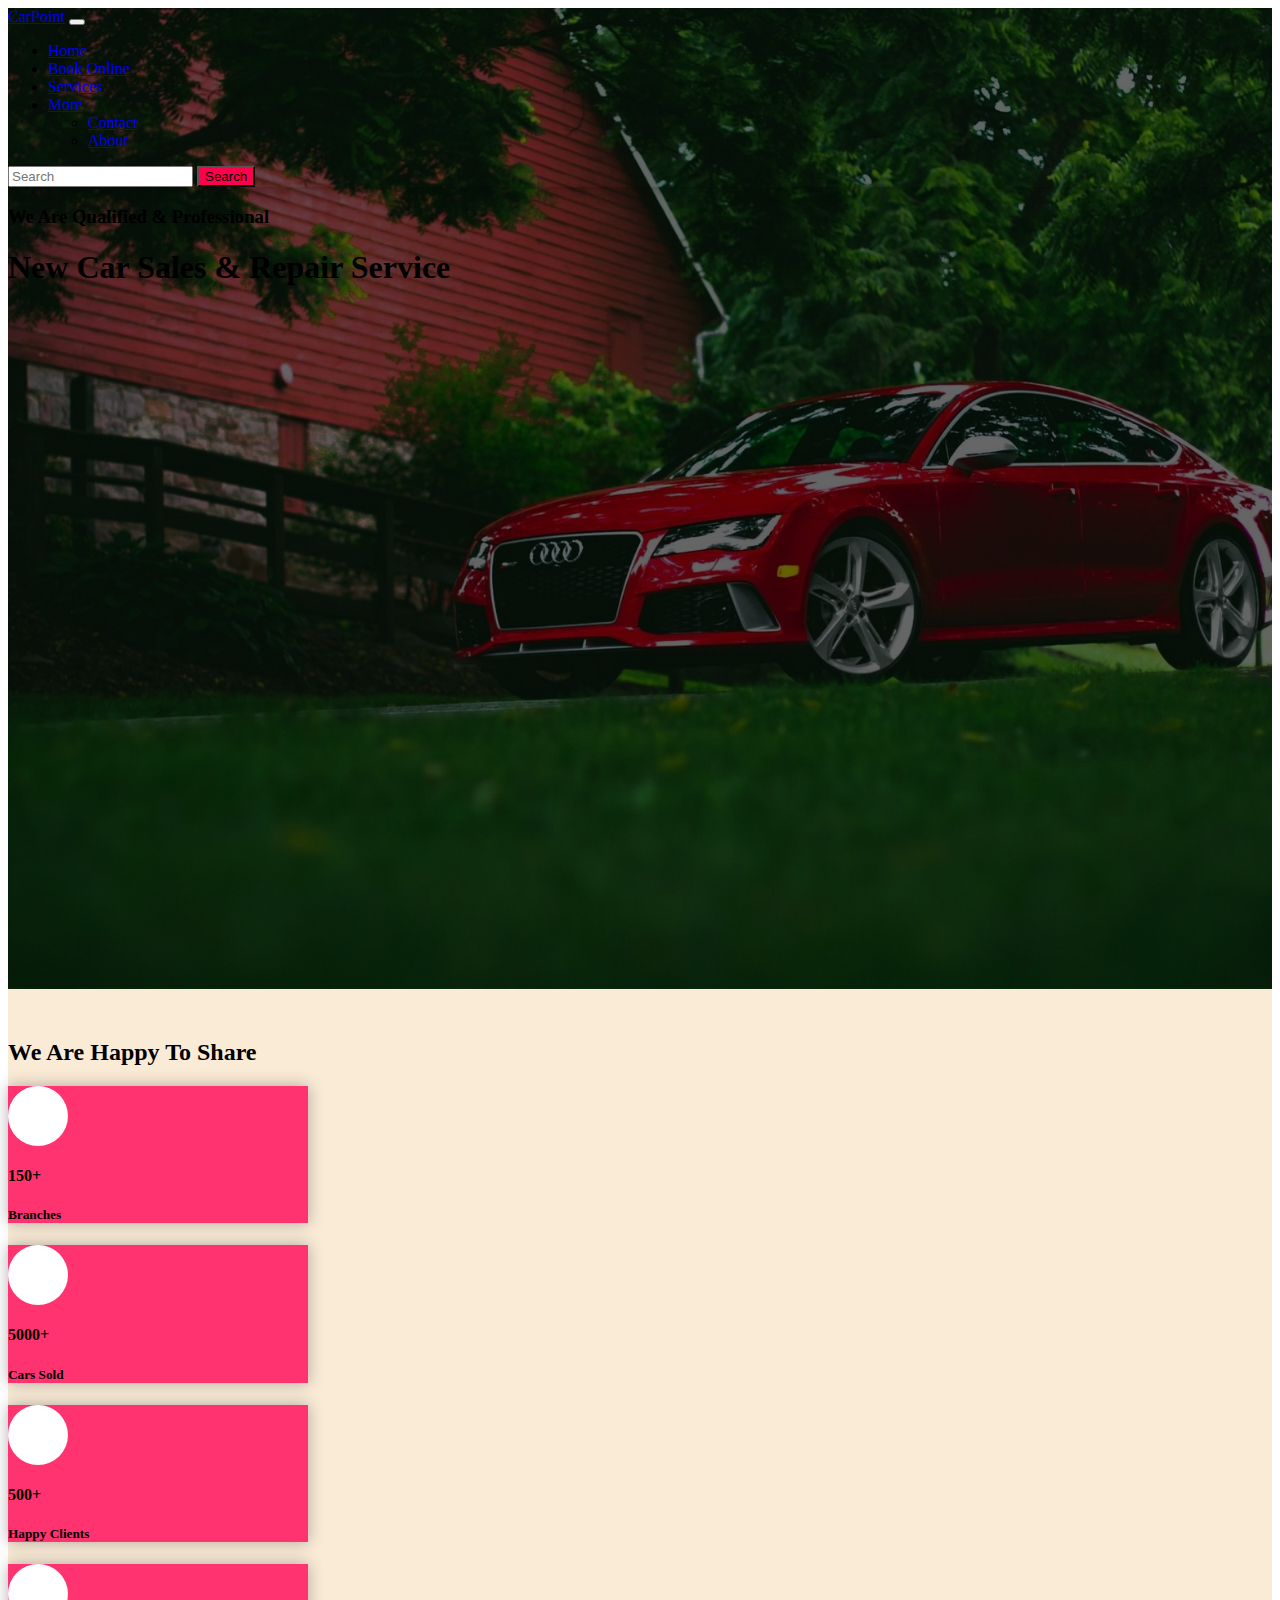
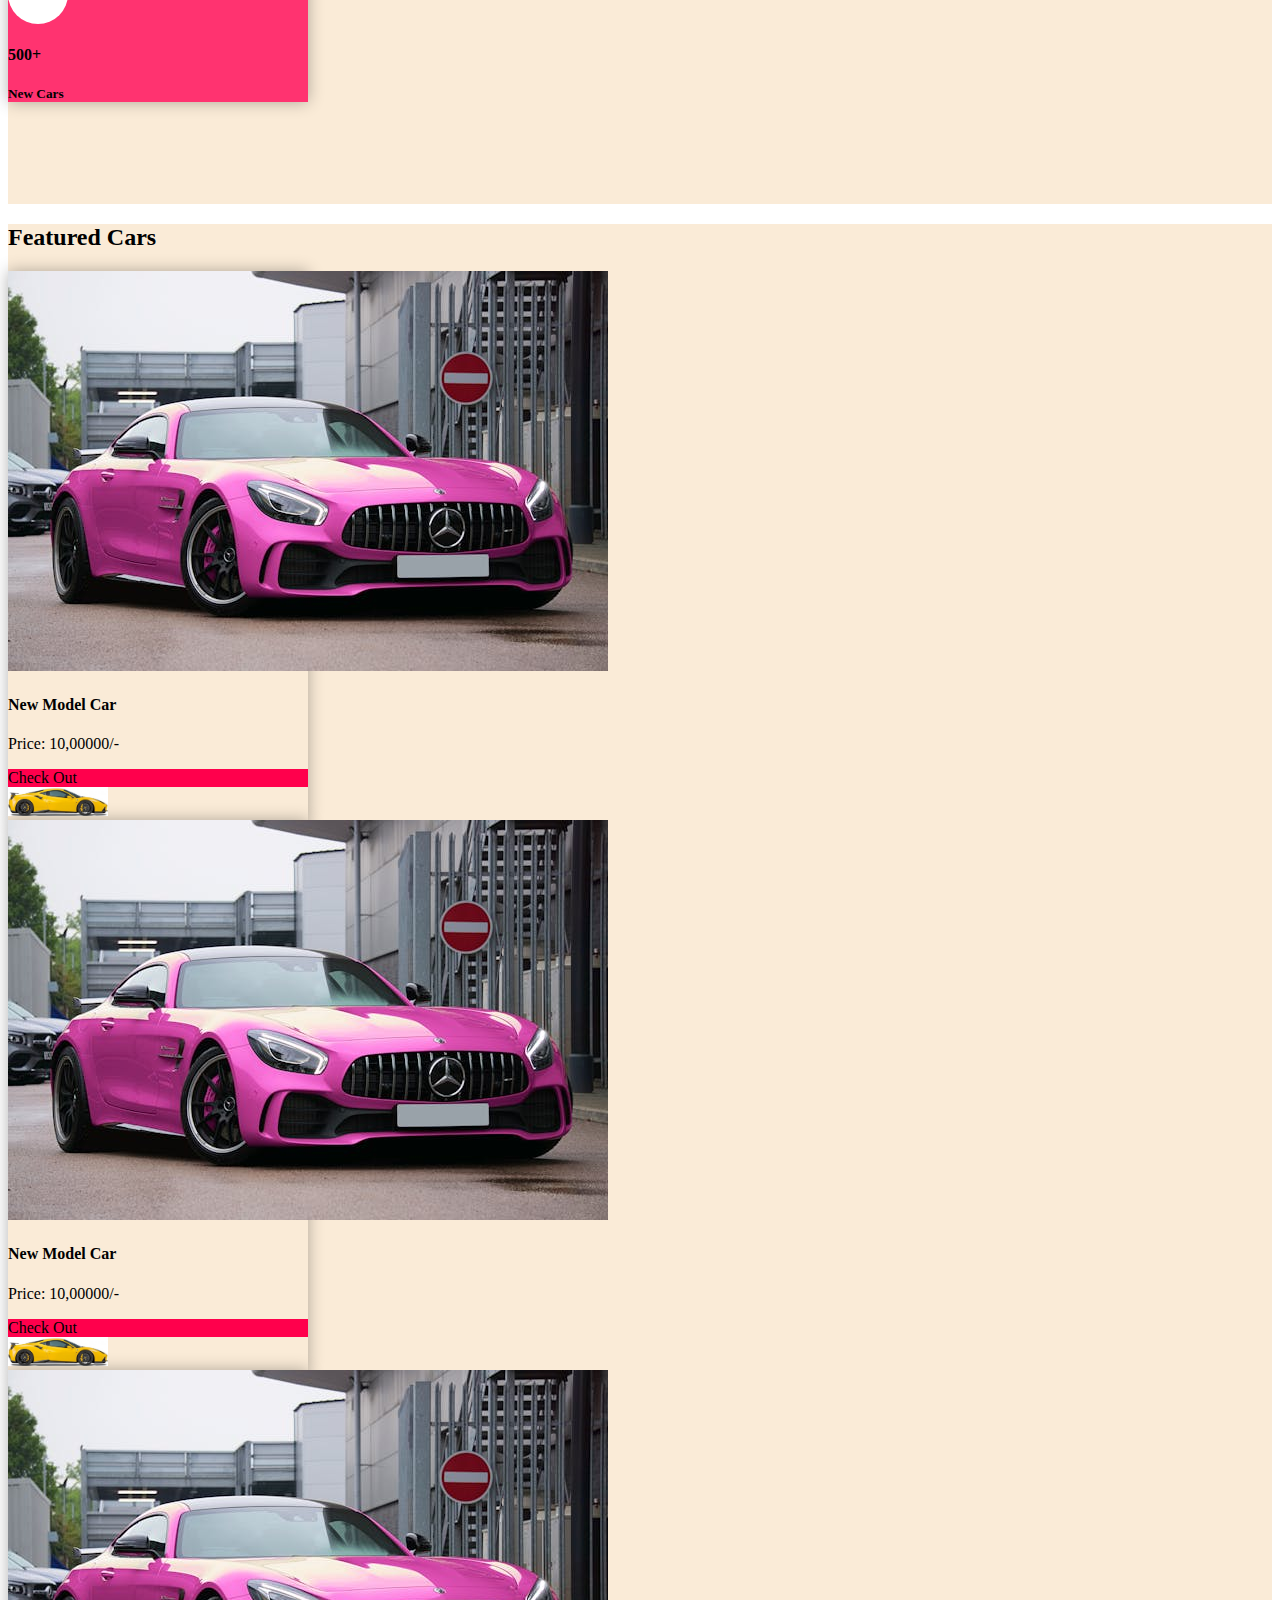
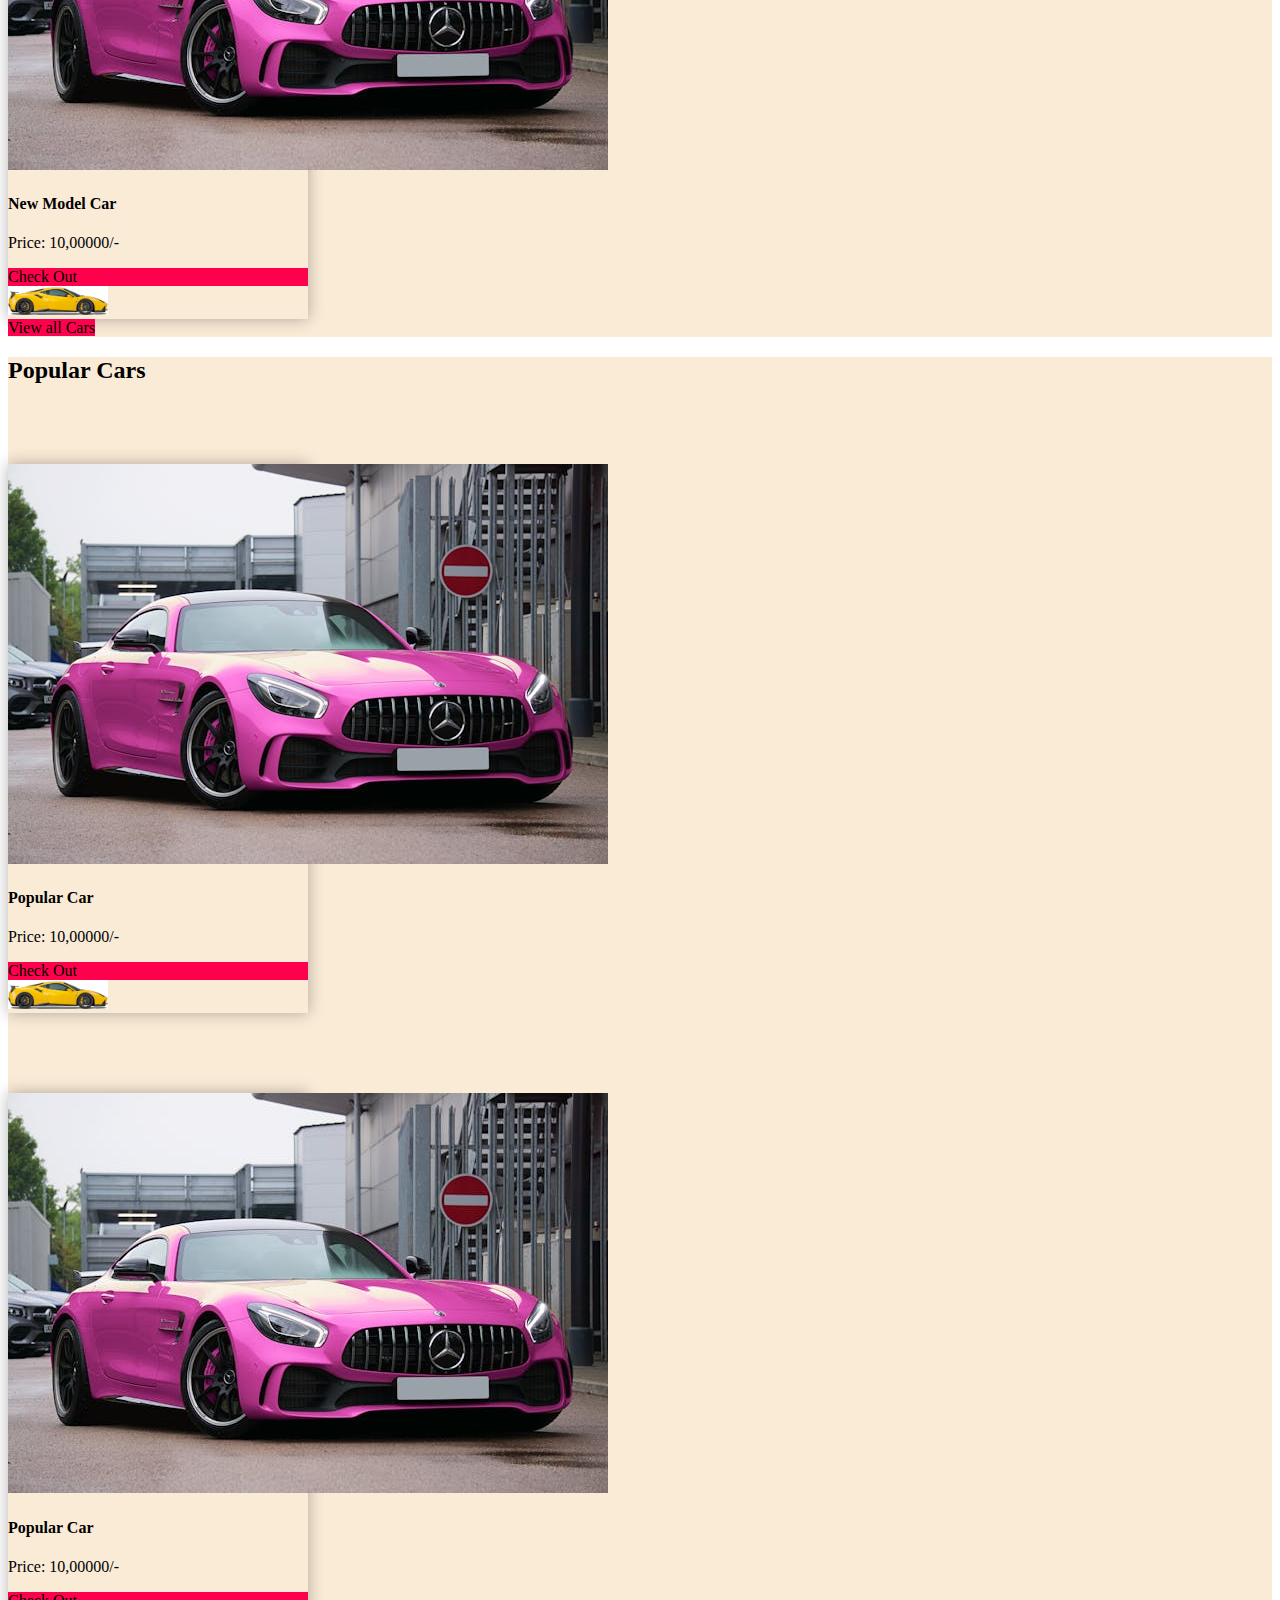
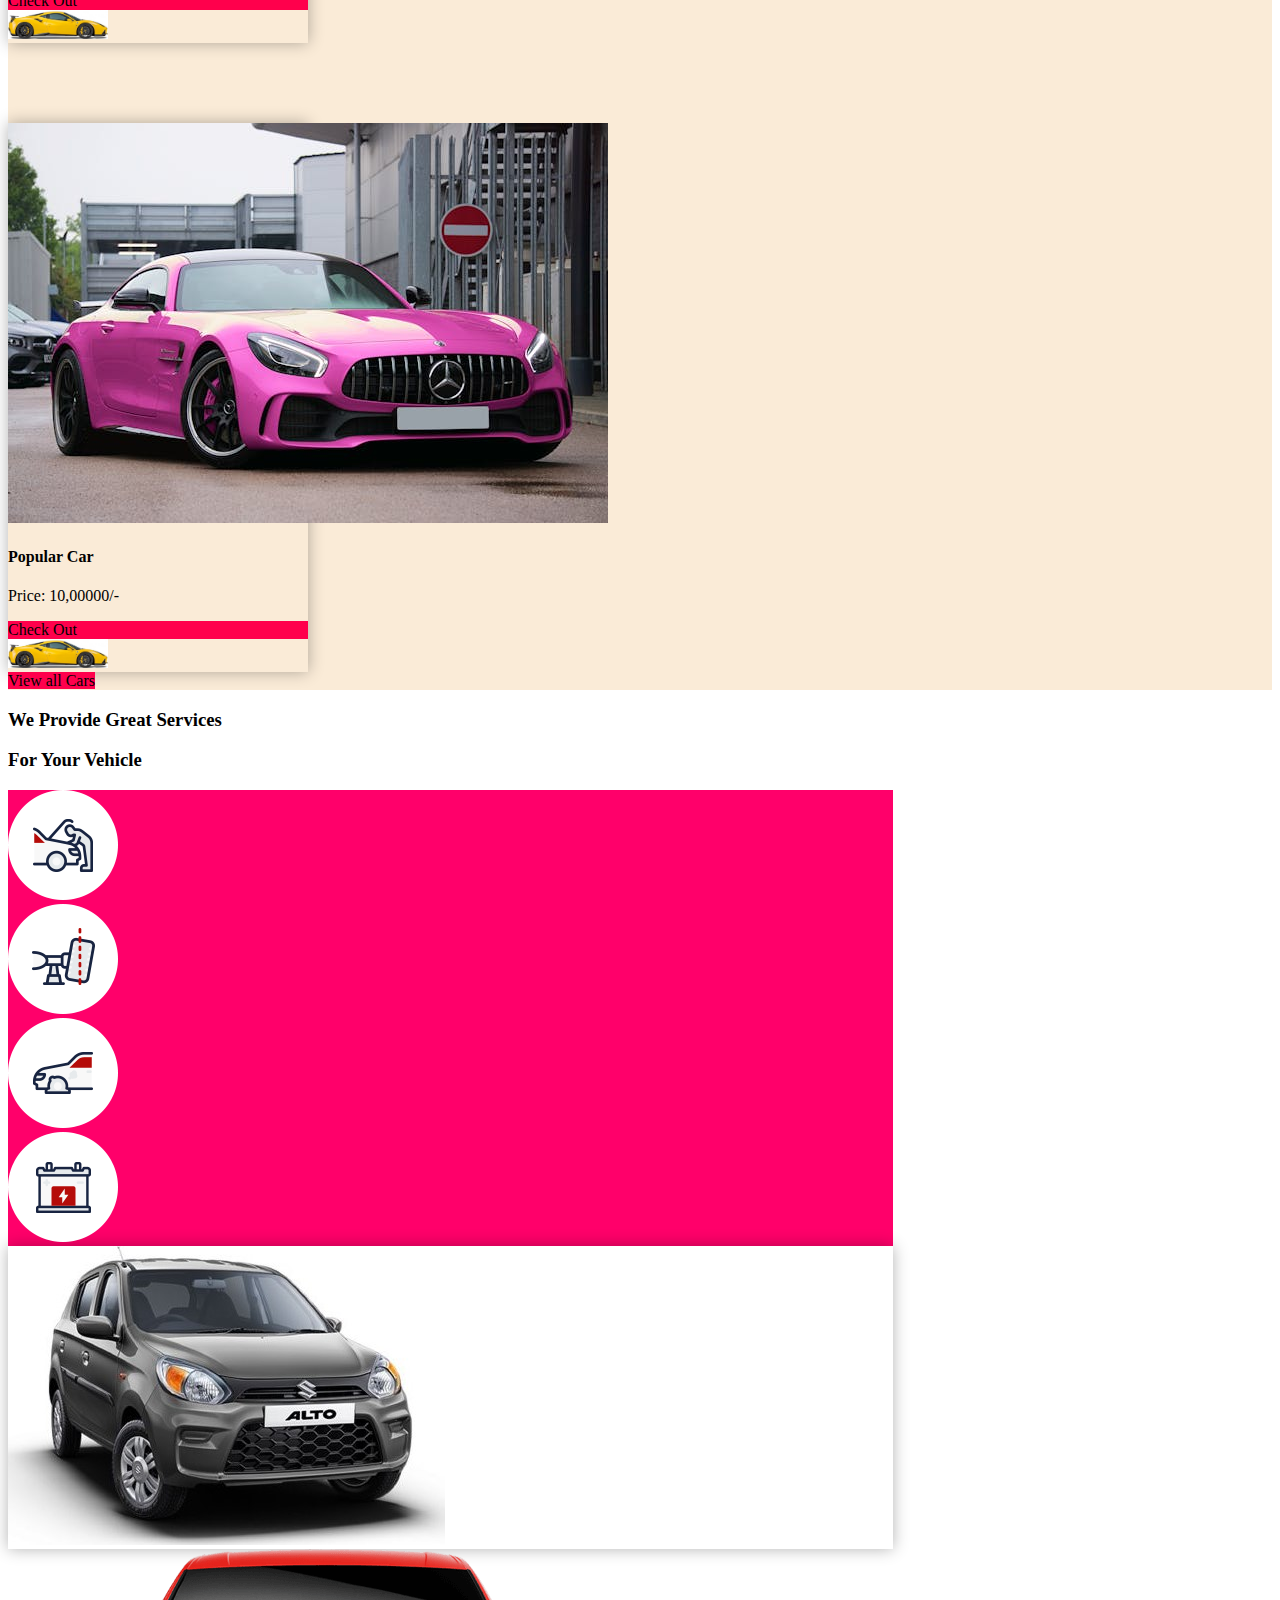
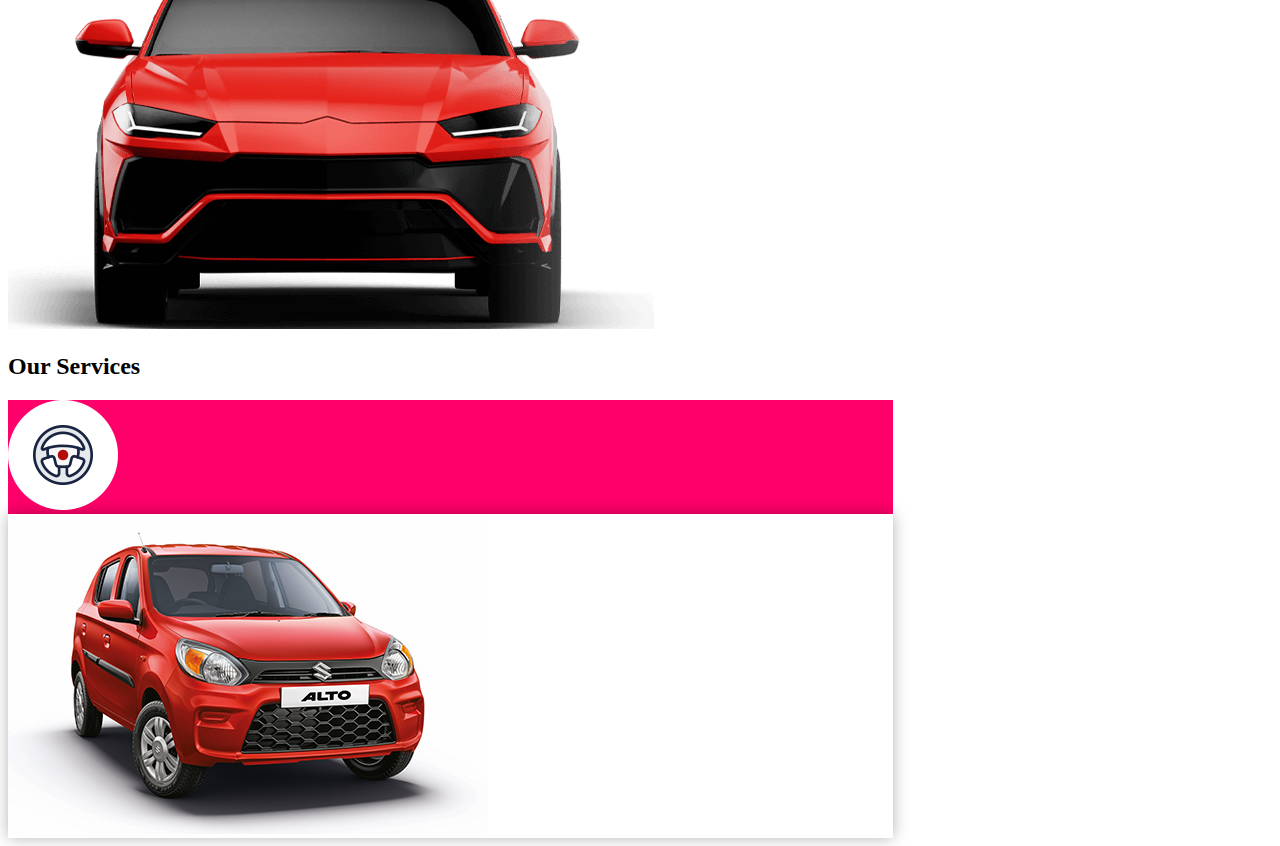
==== commit 4159c592: "Add files via upload" ====
--- a/index.html
+++ b/index.html
@@ -21,7 +21,7 @@
 
 
   <!-- ----------------------homg bg img-------------- -->
-  <div class="homebg min-vh-100 w-100">
+  <div class="homebg min-dvh-100 w-100">
     <!-- ----------------------nav bar-------------- -->
 
     <div class="position-fixed w-100 p-3 navz">
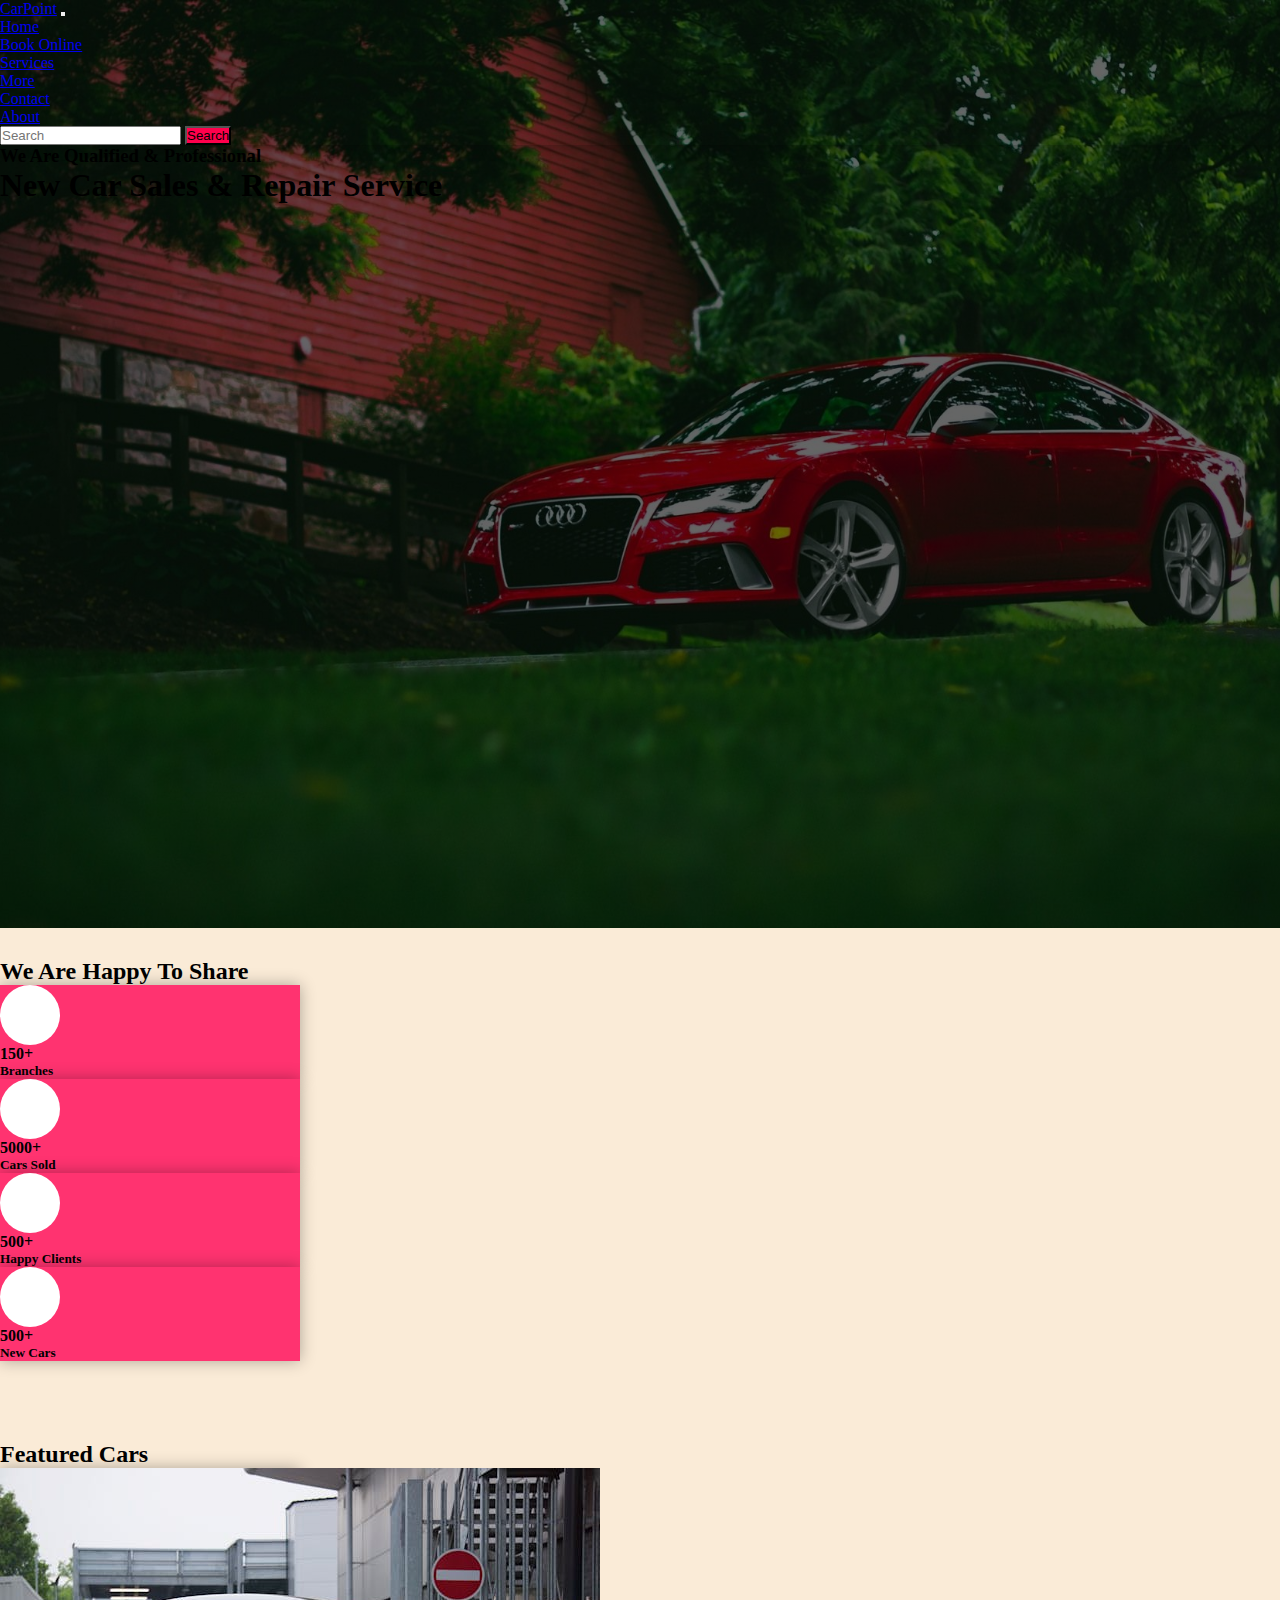
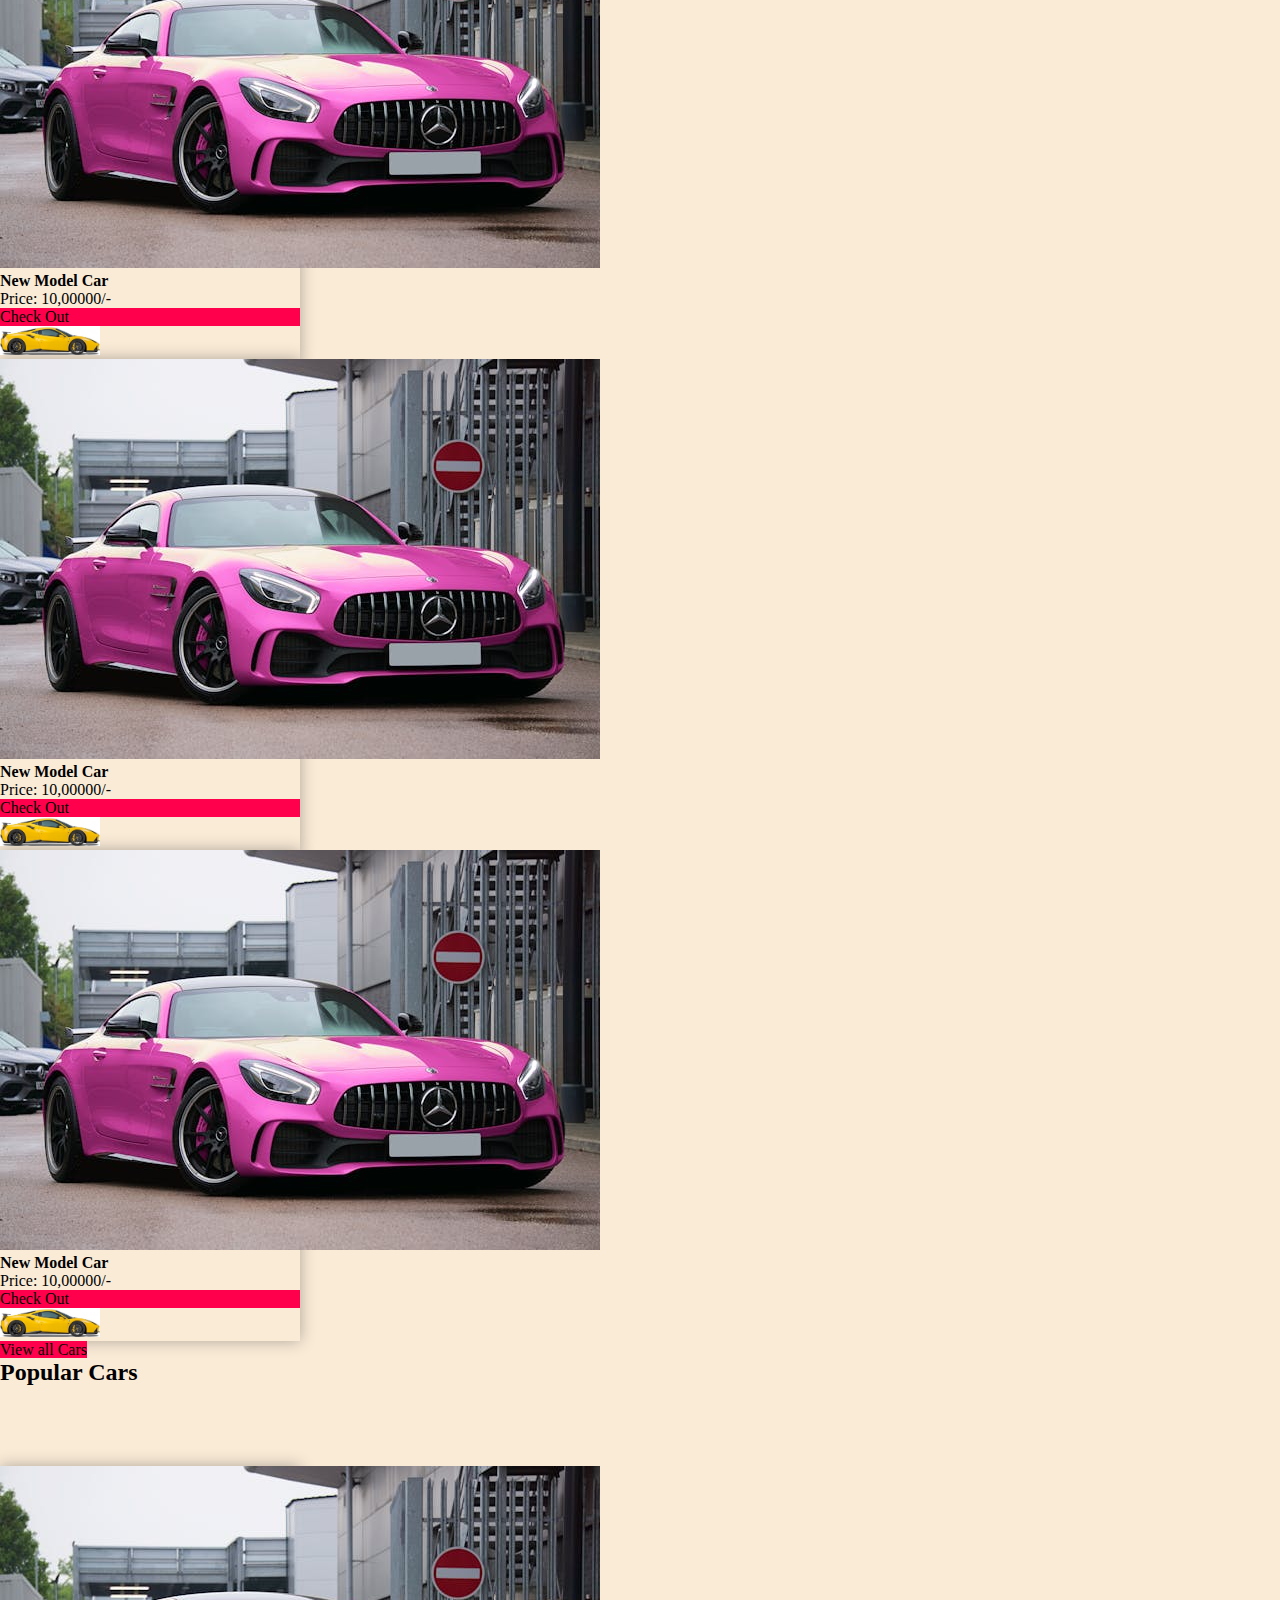
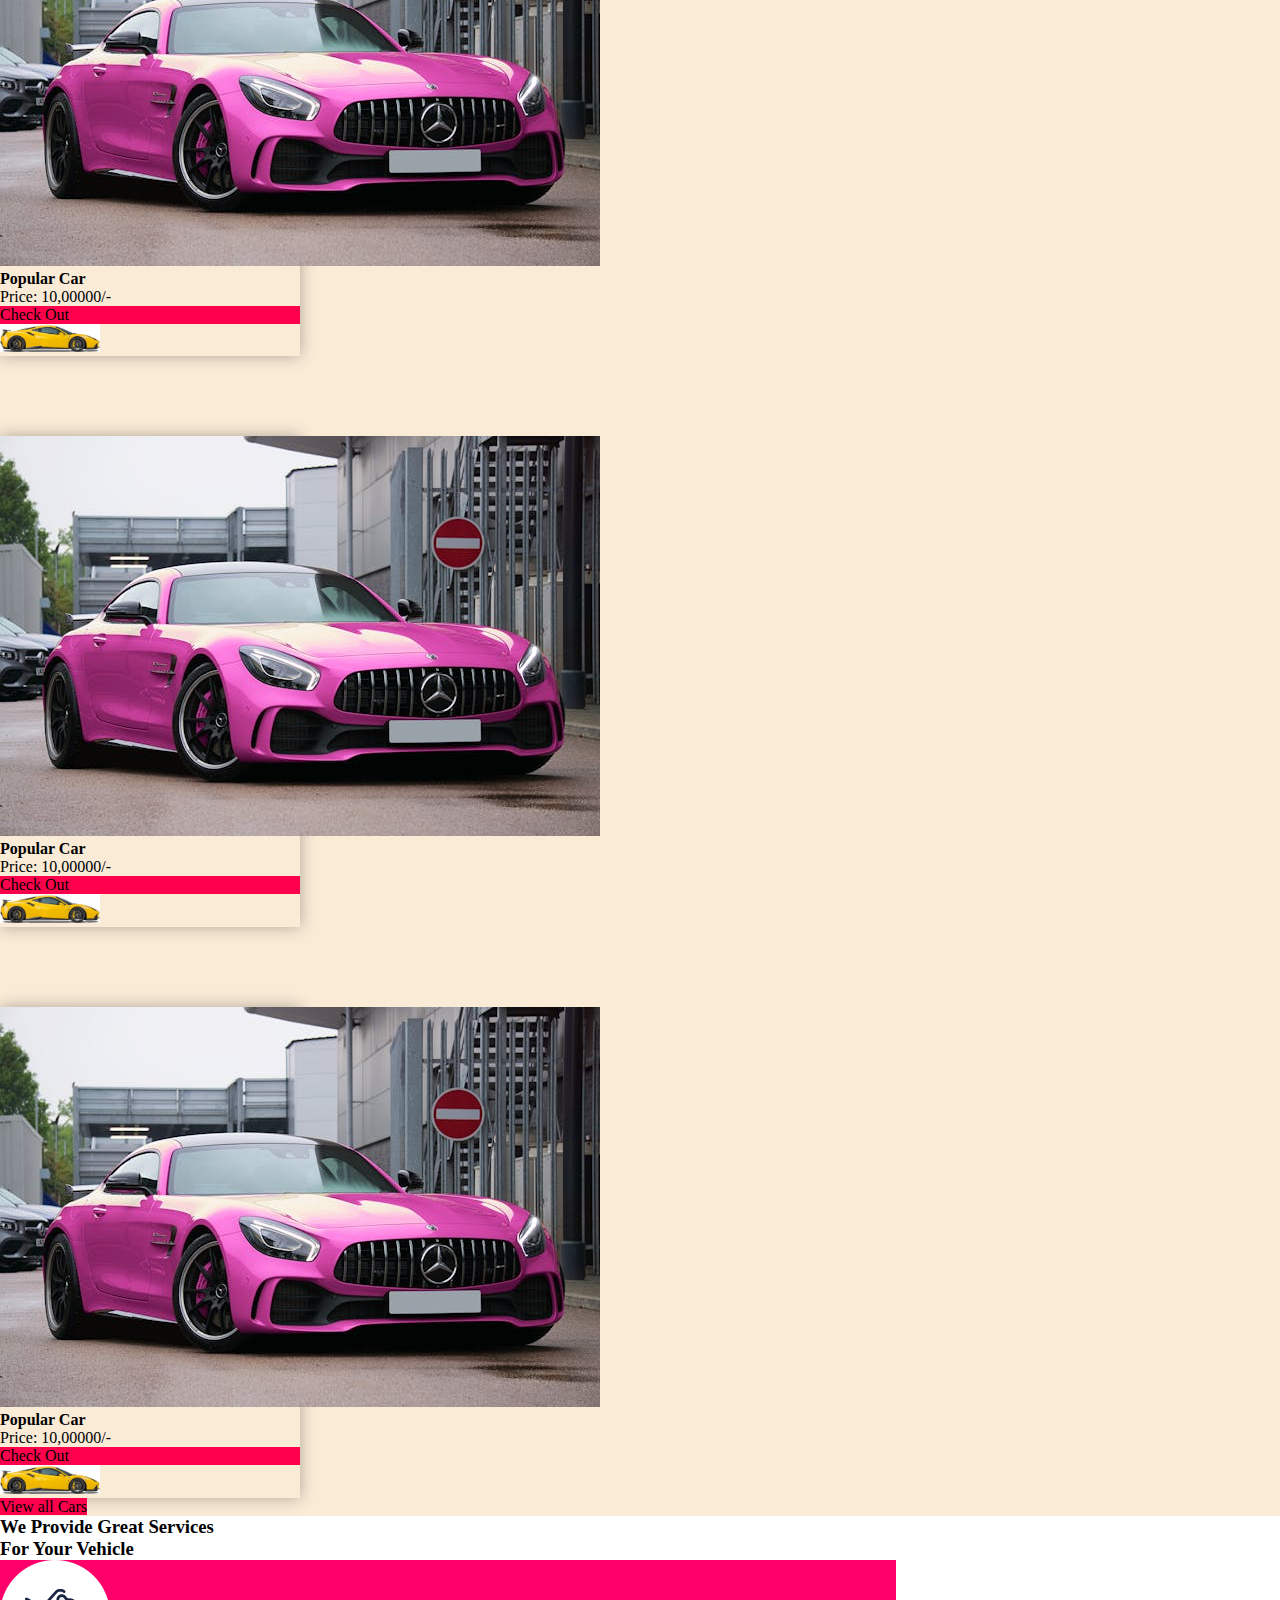
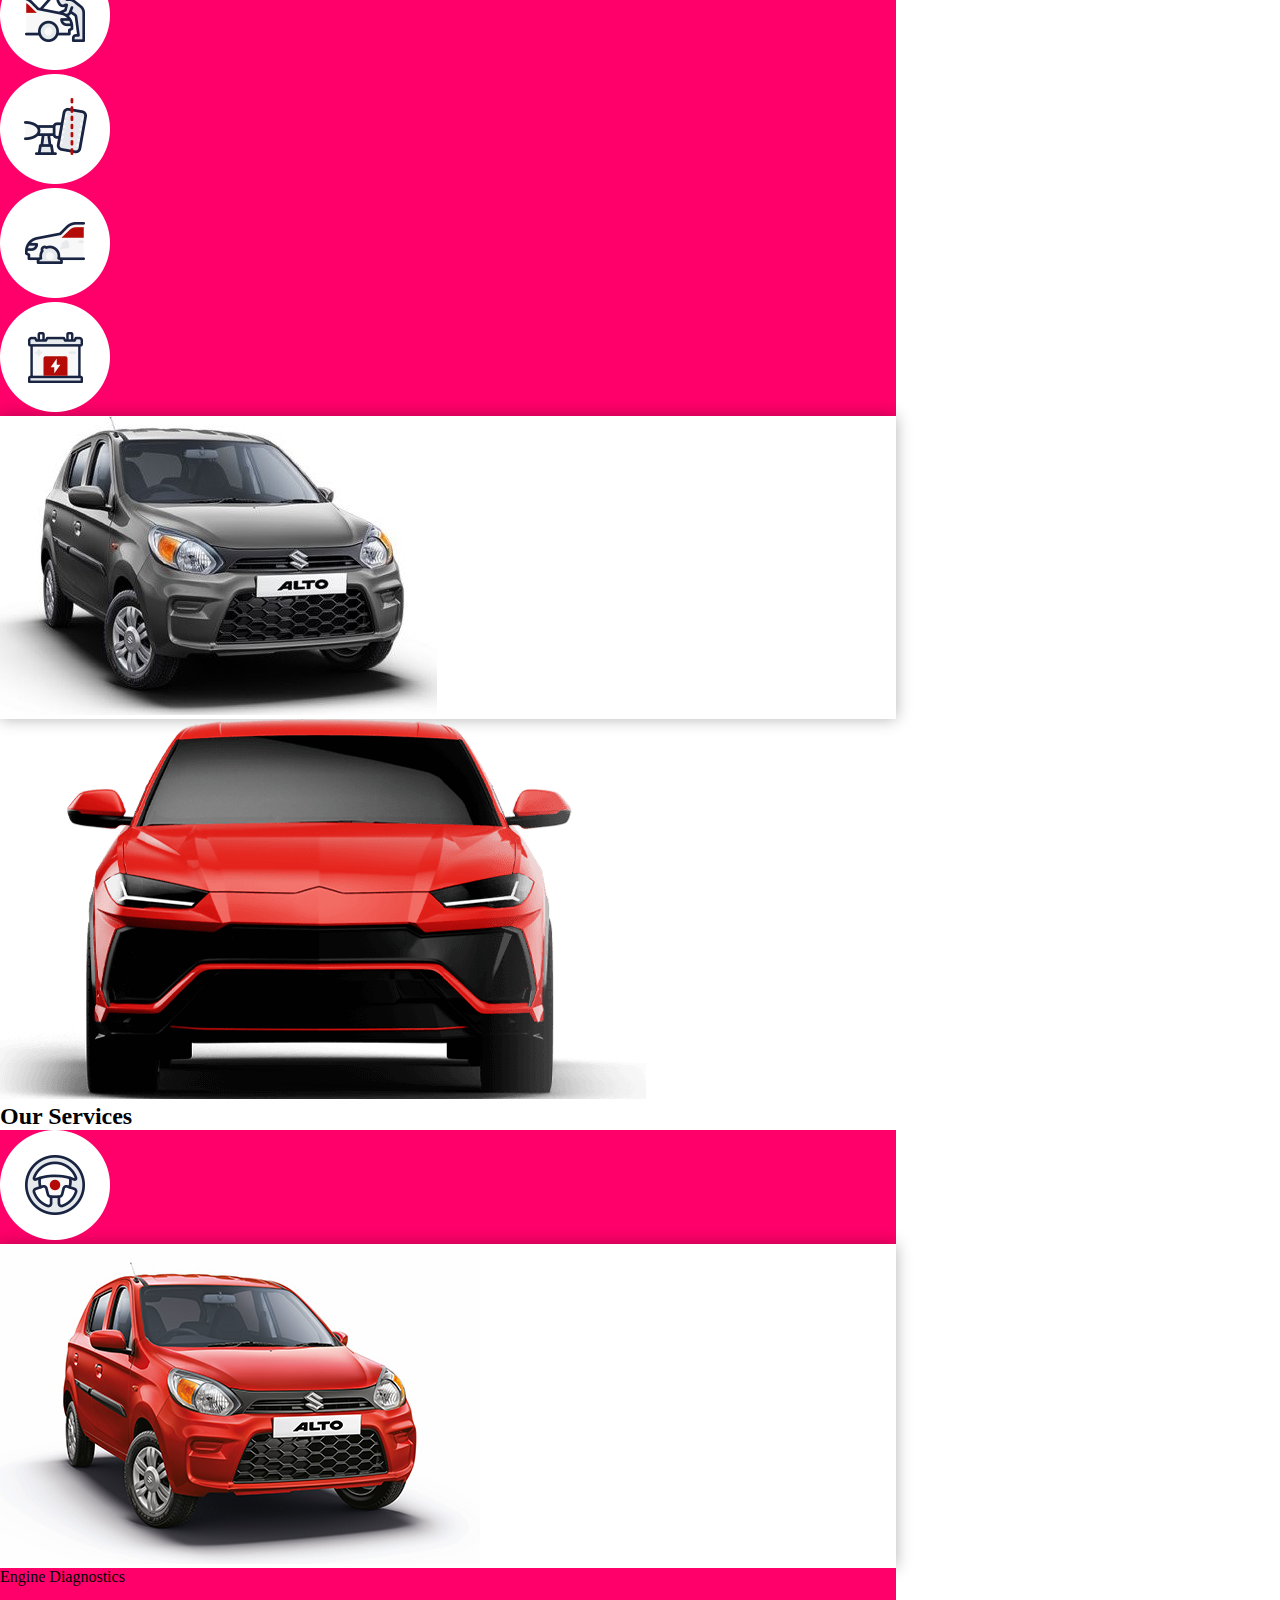
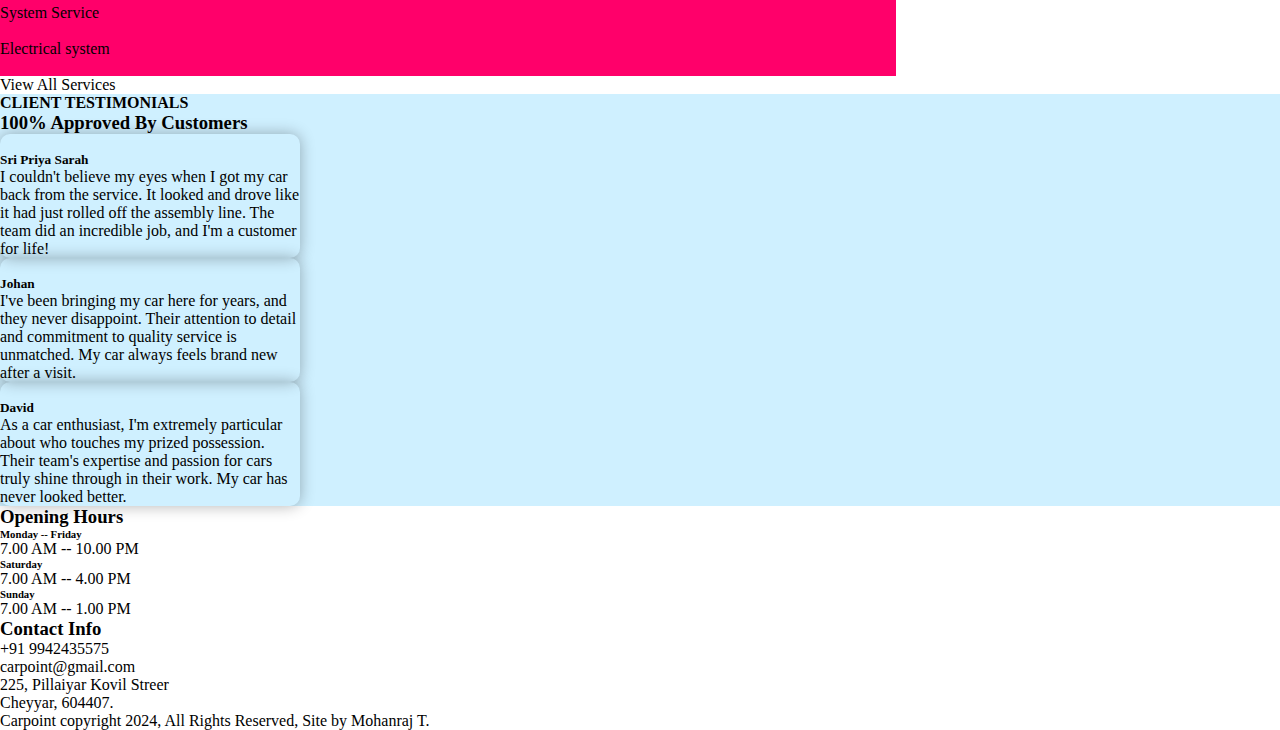
==== commit eb23a6eb: "Add files via upload" ====
--- a/index.html
+++ b/index.html
@@ -21,10 +21,12 @@
 
 
   <!-- ----------------------homg bg img-------------- -->
-  <div class="homebg min-dvh-100 w-100">
+  <div class="homebg min-vh-100 w-100">
+    <!-- <video class="w-50" autoplay muted loop src="./img/v3.mp4"></video> -->
+
     <!-- ----------------------nav bar-------------- -->
 
-    <div class="position-fixed w-100 p-3 navz">
+    <div class="position-fixed  w-100 p-3 navz">
 
 
 
@@ -412,7 +414,7 @@
   <h3 class="slani text-center mb-3">For Your Vehicle </h3>
 <div class="slani serviceimg w-100  row gap-1 gap-md-3 g-0 container-fluid justify-content-center">
   <!-- -------------------------row 1--------------------- -->
-  <div class="row gap-1 gap-md-3">
+  <div class=" row gap-1 gap-md-3">
     <div class="p-1 p-sm-3 col bg2  d-flex justify-content-center rounded">
       <img class=" w-50 " src="./img/s1.png" alt="">
     </div>
@@ -426,7 +428,7 @@
   </div>
     <!-- -------------------------row 2-------------------- -->
 
-    <div class="row gap-3">
+    <div class=" row gap-3">
 
 <div class="col gap-1 gap-md-3 d-flex flex-column ">
   <div class="p-1 p-sm-3 row bg2 d-flex justify-content-center rounded">
@@ -460,21 +462,135 @@
 
     </div>
  
-    <!-- -------------------------row 3--------------------- -->
-
-  <!-- <div class="row">
-    <div class="col"> 
-      <img class="w-100" src="./img/runcar.jpg" alt="">
-    </div>
-    <div class="col">  
-      <img class="w-100" src="./img/runcar.jpg" alt="">
-    </div>
-  </div> -->
-</div>
-</div>
-
-
-
+
+
+    <!-- -----------row 3------------------ -->
+     <div class=" allservi row gap-3 ">
+      <div class="slani col-md-4 bg2 p-1 py-2 align-items-center d-flex flex-column rounded">
+        <p class="text-center fs-5 text-white">Engine Diagnostics</p>
+        <img class="w-50" src="./img/experience.jpg" alt="">
+      </div>
+      <div class="slani col-md bg2 p-1 py-2 align-items-center d-flex flex-column rounded"> 
+        <p class="text-center fs-5 text-white">System Service</p>
+        <img class="w-50" src="./img/service-3.jpg" alt="">
+
+      </div>
+
+      <div class="slani col-md-4 bg2 p-1 py-2 align-items-center d-flex flex-column rounded">
+        <p class="text-center fs-5 text-white">Electrical system</p>
+        <img class="w-50" src="./img/service-2.jpg" alt="">
+
+
+      </div>
+     </div>
+
+<!-- -----------------------------row 4--------- -->
+
+     <div class="row w-50 mt-3">
+      <a class=" btn bg-dark text-white p-2">View All Services </a>
+     </div>
+   
+</div>
+</div>
+
+
+
+
+<!-- ------------------client testimonials-------------- -->
+ <div class="testimonial p-2 py-4">
+  <h4 class="text-center">CLIENT TESTIMONIALS</h4>
+
+    <h3 class="text-center mb-4">100% Approved By Customers
+    </h3>
+ <div class="d-flex flex-wrap justify-content-center gap-4">
+  
+  <div class="slani test1 text-center shadow p-2 bg-white">
+    <img class="w-75 rounded-circle" src="./img/testimonial-1.jpg" alt="">
+    <h5 class="mt-3 mb-2">Sri Priya Sarah</h5>
+    <i class="c1  fa-solid fa-star"></i>
+    <i class="c1 fa-solid fa-star"></i>
+    <i class="c1 fa-solid fa-star"></i>
+    <i class="c1 fa-solid fa-star"></i>
+    <i class="c1 fa-solid fa-star-half-stroke"></i>
+    <p class="">I couldn't believe my eyes when I got my car back from the service. It looked and drove like it had just rolled off the assembly line. The team did an incredible job, and I'm a customer for life!</p>
+  </div>
+
+
+  <div class="slani test1 text-center shadow p-2 bg-white">
+    <img class="w-75 rounded-circle" src="./img/testimonial-2.jpg" alt="">
+    <h5 class="bold mt-3 mb-2">Johan</h5>
+    <i class="c1 fa-solid fa-star"></i>
+    <i class="c1 fa-solid fa-star"></i>
+    <i class="c1 fa-solid fa-star"></i>
+    <i class="c1 fa-solid fa-star"></i>
+    <i class="c1 fa-solid fa-star-half-stroke"></i>
+<p>I've been bringing my car here for years, and they never disappoint. Their attention to detail and commitment to quality service is unmatched. My car always feels brand new after a visit.</p>  </div>
+
+  <div class="slani test1 text-center shadow p-2 bg-white">
+    <img class="w-75 rounded-circle" src="./img/testimonial-3.jpg" alt="">
+    <h5 class=" mt-3 mb-2">David</h5>
+    <i class="c1 fa-solid fa-star"></i>
+    <i class="c1 fa-solid fa-star"></i>
+    <i class="c1 fa-solid fa-star"></i>
+    <i class="c1 fa-solid fa-star"></i>
+    <i class="c1 fa-solid fa-star-half-stroke"></i>
+<p>As a car enthusiast, I'm extremely particular about who touches my prized possession. Their team's expertise and passion for cars truly shine through in their work. My car has never looked better.</p>
+  </div>
+
+ </div>
+</div>
+
+<!-- <img class="" src="./img/foot.jfif" alt=""> -->
+
+
+
+<!-- ----------------------footer------------------------- -->
+ <div class="footer d-md-flex  p-2 py-3 mt-3 bg-secondary">
+  <div class="left col-md-6">
+    <h3>Opening Hours</h3>
+    <h6> Monday -- Friday</h6>
+    <p>7.00 AM -- 10.00 PM</p>
+
+    <h6>Saturday</h6>
+    <p>7.00 AM -- 4.00 PM</p>
+
+    <h6>Sunday</h6>
+    <p>7.00 AM -- 1.00 PM</p>
+
+   
+  </div>
+  <div class="right  w-100">
+<h3>Contact Info</h3>
+
+<div class="row container-fluid p-0">
+  <i class="fs-3 fa-brands fa-whatsapp"></i>
+  <p>+91 9942435575</p>
+</div>
+
+
+<div class="row container-fluid p-0">
+  <i class="fs-4 fa-solid fa-envelope"></i>
+
+  <p>carpoint@gmail.com</p>
+</div>
+
+
+<div class="row container-fluid p-0">
+  <i class="fs-3 fa-solid fa-location-dot"></i>
+  <p class="mb-0">225, Pillaiyar Kovil Streer</p>
+  <p class="mt-0">Cheyyar, 604407.</p>
+</div>
+
+  </div>
+
+ 
+ </div>
+
+ <!-- --------------footer--------------- -->
+
+ <div class="p-2 p-md-4 copyright text-center bg-dark text-light">
+  <p class="mb-0">Carpoint copyright 2024, All Rights Reserved, Site by Mohanraj T.</p>
+</div>
 
   <script src="https://cdn.jsdelivr.net/npm/bootstrap@5.0.2/dist/js/bootstrap.bundle.min.js"
     integrity="sha384-MrcW6ZMFYlzcLA8Nl+NtUVF0sA7MsXsP1UyJoMp4YLEuNSfAP+JcXn/tWtIaxVXM"
--- a/navbar.css
+++ b/navbar.css
@@ -1,331 +1,196 @@
-<<<<<<< HEAD
-* {
-    padding: 0;
-    margin: 0;
-    box-sizing: border-box;
-}
-
-
-::-webkit-scrollbar{
-    width: 12px;
-}
-::-webkit-scrollbar-thumb{
-    background:var(--bg3);
-    border-radius: 3px;
-
-}
-
-
-:root {
-    --sha: 0 0 15px rgba(0, 0, 0, 0.3) !important;
-    --bg: antiquewhite;
-    --bg2: rgb(255, 0, 106);
-    --bg3: rgb(255, 0, 76);
-
-}
-.bg3{
-    background-color: var(--bg3);
- 
-
-}
-.bg2{
-    background-color: var(--bg2);
- 
-
-}
-.bg {
-    background-color: var(--bg);
-}
-
-.shadow {
-    box-shadow: var(--sha);
-    border-radius: 10px;
-}
-
-.homebg {
-    background-image: linear-gradient(rgba(0, 0, 0, 0.6), rgba(0, 0, 0, 0.6)),
-        url("./img/book.jpg");
-    background-size: cover;
-    background-position: center center;
-    background-repeat: no-repeat;
-    overflow: hidden;
-}
-
-.navli a {
-    border-radius: 5px;
-}
-
-.navli a:hover {
-    background-color: rgb(255, 0, 76);
-    color: white !important;
-}
-
-.navz {
-    z-index: 999;
-}
-
-.homecontent {
-    min-height: 87vh;
-}
-
-.searchbtn {
-    background-color: rgb(255, 0, 76);
-}
-
-.branch1 {
-    width: 300px !important;
-    box-shadow: var(--sha);
-    background-color: rgb(255, 51, 112);
-}
-
-.bran {
-    padding-top: 30px;
-    padding-bottom: 80px;
-    background-color: var(--bg)
-}
-
-.bran .icon {
-    font-size: 30px;
-    background-color: rgb(255, 255, 255);
-    width: 60px;
-    height: 60px;
-    border-radius: 50%;
-    display: flex;
-    justify-content: center;
-    align-items: center;
-}
-
-.bran .left {
-    width: 30%;
-}
-
-.bran .right {
-    width: 70%;
-}
-
-/* ------------------new car style-------- */
-.car1 {
-    width: 300px !important;
-}
-
-.runcar {
-    width: 100px;
-}
-
-/* -----------------------sroll animation-------------- */
-.slani {
-    animation: srcoll linear;
-    animation-timeline: view();
-    animation-range: entry 0% cover 35%;
-}
-
-@keyframes srcoll {
-    from {
-        opacity: 0.8;
-        transform: scale(0.8);
-
-    }
-
-    to {
-        opacity: 1;
-        transform: scale(1);
-
-    }
-}
-
-/* ---------------popular car-------------- */
-.Popularcar {
-    margin-top: 80px;
-}
-
-.car1{
-    box-shadow: var(--sha);
-}
-
-/* -----------------services------------ */
-.sha{
-    box-shadow: var(--sha);
-}
-.radi img{
-    border-radius: 10px!important;
-}
-
-@media screen and (min-width:900px) and (max-width:3000px) {
-    .serviceimg {
-        width: 70% !important;
-    }
-    
-}
-
-
-@media screen and (max-width:770px) {
-    .disnone1{
-        display: none;
-    }
-}
-=======
-* {
-    padding: 0;
-    margin: 0;
-    box-sizing: border-box;
-}
-
-
-::-webkit-scrollbar{
-    width: 12px;
-}
-::-webkit-scrollbar-thumb{
-    background:var(--bg3);
-    border-radius: 3px;
-
-}
-
-
-:root {
-    --sha: 0 0 15px rgba(0, 0, 0, 0.3) !important;
-    --bg: antiquewhite;
-    --bg2: rgb(255, 0, 106);
-    --bg3: rgb(255, 0, 76);
-
-}
-.bg3{
-    background-color: var(--bg3);
- 
-
-}
-.bg2{
-    background-color: var(--bg2);
- 
-
-}
-.bg {
-    background-color: var(--bg);
-}
-
-.shadow {
-    box-shadow: var(--sha);
-    border-radius: 10px;
-}
-
-.homebg {
-    background-image: linear-gradient(rgba(0, 0, 0, 0.6), rgba(0, 0, 0, 0.6)),
-        url("./img/book.jpg");
-    background-size: cover;
-    background-position: center center;
-    background-repeat: no-repeat;
-    overflow: hidden;
-}
-
-.navli a {
-    border-radius: 5px;
-}
-
-.navli a:hover {
-    background-color: rgb(255, 0, 76);
-    color: white !important;
-}
-
-.navz {
-    z-index: 999;
-}
-
-.homecontent {
-    min-height: 87vh;
-}
-
-.searchbtn {
-    background-color: rgb(255, 0, 76);
-}
-
-.branch1 {
-    width: 300px !important;
-    box-shadow: var(--sha);
-    background-color: rgb(255, 51, 112);
-}
-
-.bran {
-    padding-top: 30px;
-    padding-bottom: 80px;
-    background-color: var(--bg)
-}
-
-.bran .icon {
-    font-size: 30px;
-    background-color: rgb(255, 255, 255);
-    width: 60px;
-    height: 60px;
-    border-radius: 50%;
-    display: flex;
-    justify-content: center;
-    align-items: center;
-}
-
-.bran .left {
-    width: 30%;
-}
-
-.bran .right {
-    width: 70%;
-}
-
-/* ------------------new car style-------- */
-.car1 {
-    width: 300px !important;
-}
-
-.runcar {
-    width: 100px;
-}
-
-/* -----------------------sroll animation-------------- */
-.slani {
-    animation: srcoll linear;
-    animation-timeline: view();
-    animation-range: entry 0% cover 35%;
-}
-
-@keyframes srcoll {
-    from {
-        opacity: 0.8;
-        transform: scale(0.8);
-
-    }
-
-    to {
-        opacity: 1;
-        transform: scale(1);
-
-    }
-}
-
-/* ---------------popular car-------------- */
-.Popularcar {
-    margin-top: 80px;
-}
-
-.car1{
-    box-shadow: var(--sha);
-}
-
-/* -----------------services------------ */
-.sha{
-    box-shadow: var(--sha);
-}
-.radi img{
-    border-radius: 10px!important;
-}
-
-@media screen and (min-width:900px) and (max-width:3000px) {
-    .serviceimg {
-        width: 70% !important;
-    }
-    
-}
-
-
-@media screen and (max-width:770px) {
-    .disnone1{
-        display: none;
-    }
-}
->>>>>>> df0195dbed6d1be4fd919a99282712f491dd6e4f
+* {
+    padding: 0;
+    margin: 0;
+    box-sizing: border-box;
+}
+
+
+::-webkit-scrollbar{
+    width: 12px;
+}
+::-webkit-scrollbar-thumb{
+    background:var(--bg3);
+    border-radius: 3px;
+
+}
+.test{
+   scrollbar-width: 40%;
+}
+ 
+
+:root {
+    --sha: 0 0 15px rgba(0, 0, 0, 0.3) !important;
+    --bg: antiquewhite;
+    --bg2: rgb(255, 0, 106);
+    --bg3: rgb(255, 0, 76);
+--bg4:rgb(255, 115, 0);
+}
+.c1{
+    color:rgb(255, 0, 76);
+}
+.bg4{
+    background-color: var(--bg4);
+  
+}
+.bg3{
+    background-color: var(--bg3);
+ 
+
+}
+.bg2{
+    background-color: var(--bg2);
+ 
+
+}
+.bg {
+    background-color: var(--bg);
+}
+
+.shadow {
+    box-shadow: var(--sha);
+    border-radius: 10px;
+}
+
+.homebg {
+    background-image: linear-gradient(rgba(0, 0, 0, 0.6), rgba(0, 0, 0, 0.6)),
+        url("./img/book.jpg");
+    background-size: cover;
+    background-position: center center;
+    background-repeat: no-repeat;
+    overflow: hidden;
+}
+
+.navli a {
+    border-radius: 5px;
+}
+
+.navli a:hover {
+    background-color: rgb(255, 0, 76);
+    color: white !important;
+}
+
+.navz {
+    z-index: 999;
+}
+
+.homecontent {
+    min-height: 87vh;
+}
+
+.searchbtn {
+    background-color: rgb(255, 0, 76);
+}
+
+.branch1 {
+    width: 300px !important;
+    box-shadow: var(--sha);
+    background-color: rgb(255, 51, 112);
+}
+
+.bran {
+    padding-top: 30px;
+    padding-bottom: 80px;
+    background-color: var(--bg)
+}
+
+.bran .icon {
+    font-size: 30px;
+    background-color: rgb(255, 255, 255);
+    width: 60px;
+    height: 60px;
+    border-radius: 50%;
+    display: flex;
+    justify-content: center;
+    align-items: center;
+}
+
+.bran .left {
+    width: 30%;
+}
+
+.bran .right {
+    width: 70%;
+}
+
+/* ------------------new car style-------- */
+.car1 {
+    width: 300px !important;
+}
+
+.runcar {
+    width: 100px;
+}
+
+/* -----------------------sroll animation-------------- */
+.slani {
+    animation: srcoll linear;
+    animation-timeline: view();
+    animation-range: entry 0% cover 35%;
+}
+
+@keyframes srcoll {
+    from {
+      
+        transform: scale(0.8);
+
+    }
+
+    to {
+        opacity: 1;
+        transform: scale(1);
+
+    }
+}
+
+/* ---------------popular car-------------- */
+.Popularcar {
+    margin-top: 80px;
+}
+
+.car1{
+    box-shadow: var(--sha);
+}
+
+/* -----------------services------------ */
+.sha{
+    box-shadow: var(--sha);
+}
+.radi img{
+    border-radius: 10px!important;
+}
+
+
+
+@media screen and (min-width:900px) and (max-width:3000px) {
+    .serviceimg {
+        width: 70% !important;
+    }
+    
+}
+
+
+@media screen and (max-width:770px) {
+    .disnone1{
+        display: none;
+    }
+}
+
+
+/* -------------client testimonial------------ */
+.test1{
+    width:300px;
+}
+.testimonial{
+    background-color: rgb(207, 240, 255);
+}
+
+
+.footer{
+    background-image: url("./img/Untitled\ design\ \(2\).png");
+    background-size: cover;
+    background-repeat: no-repeat;
+    /* object-fit: cover;
+    object-position: bottom; */
+
+
+}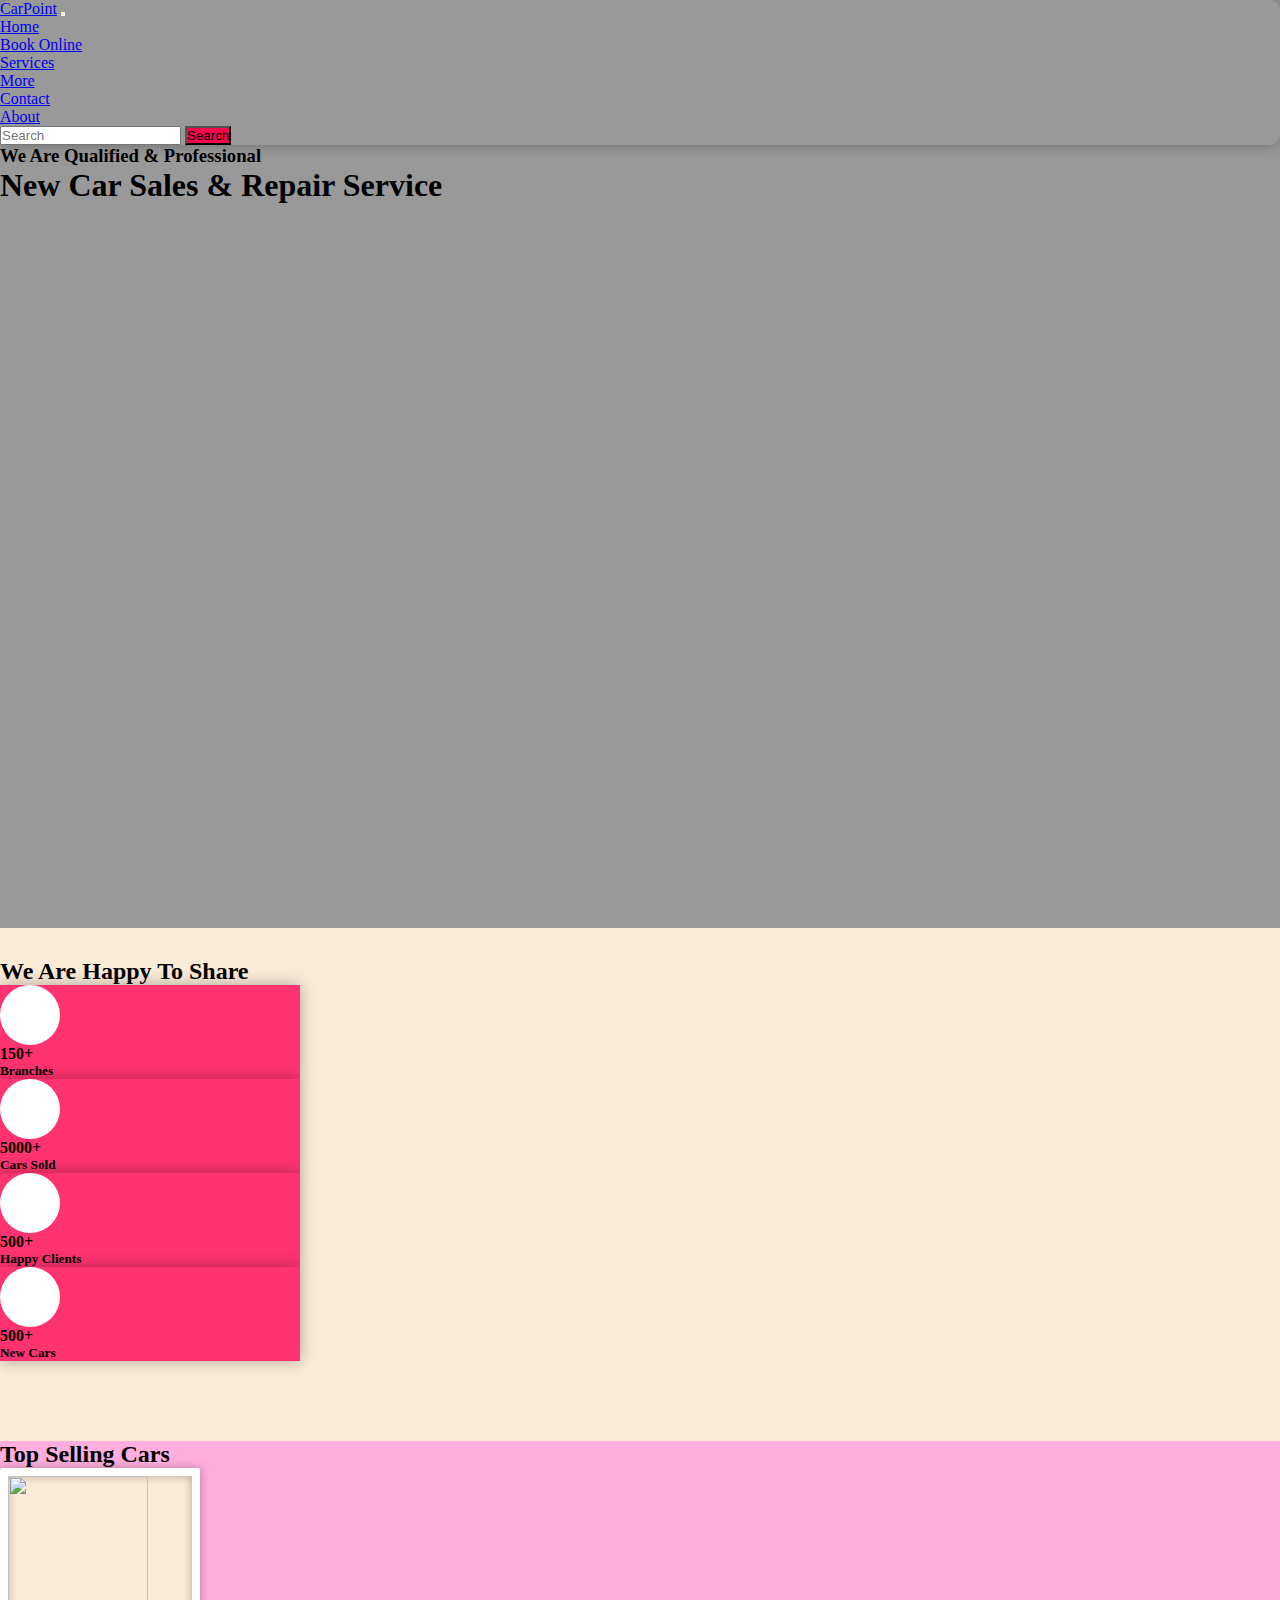
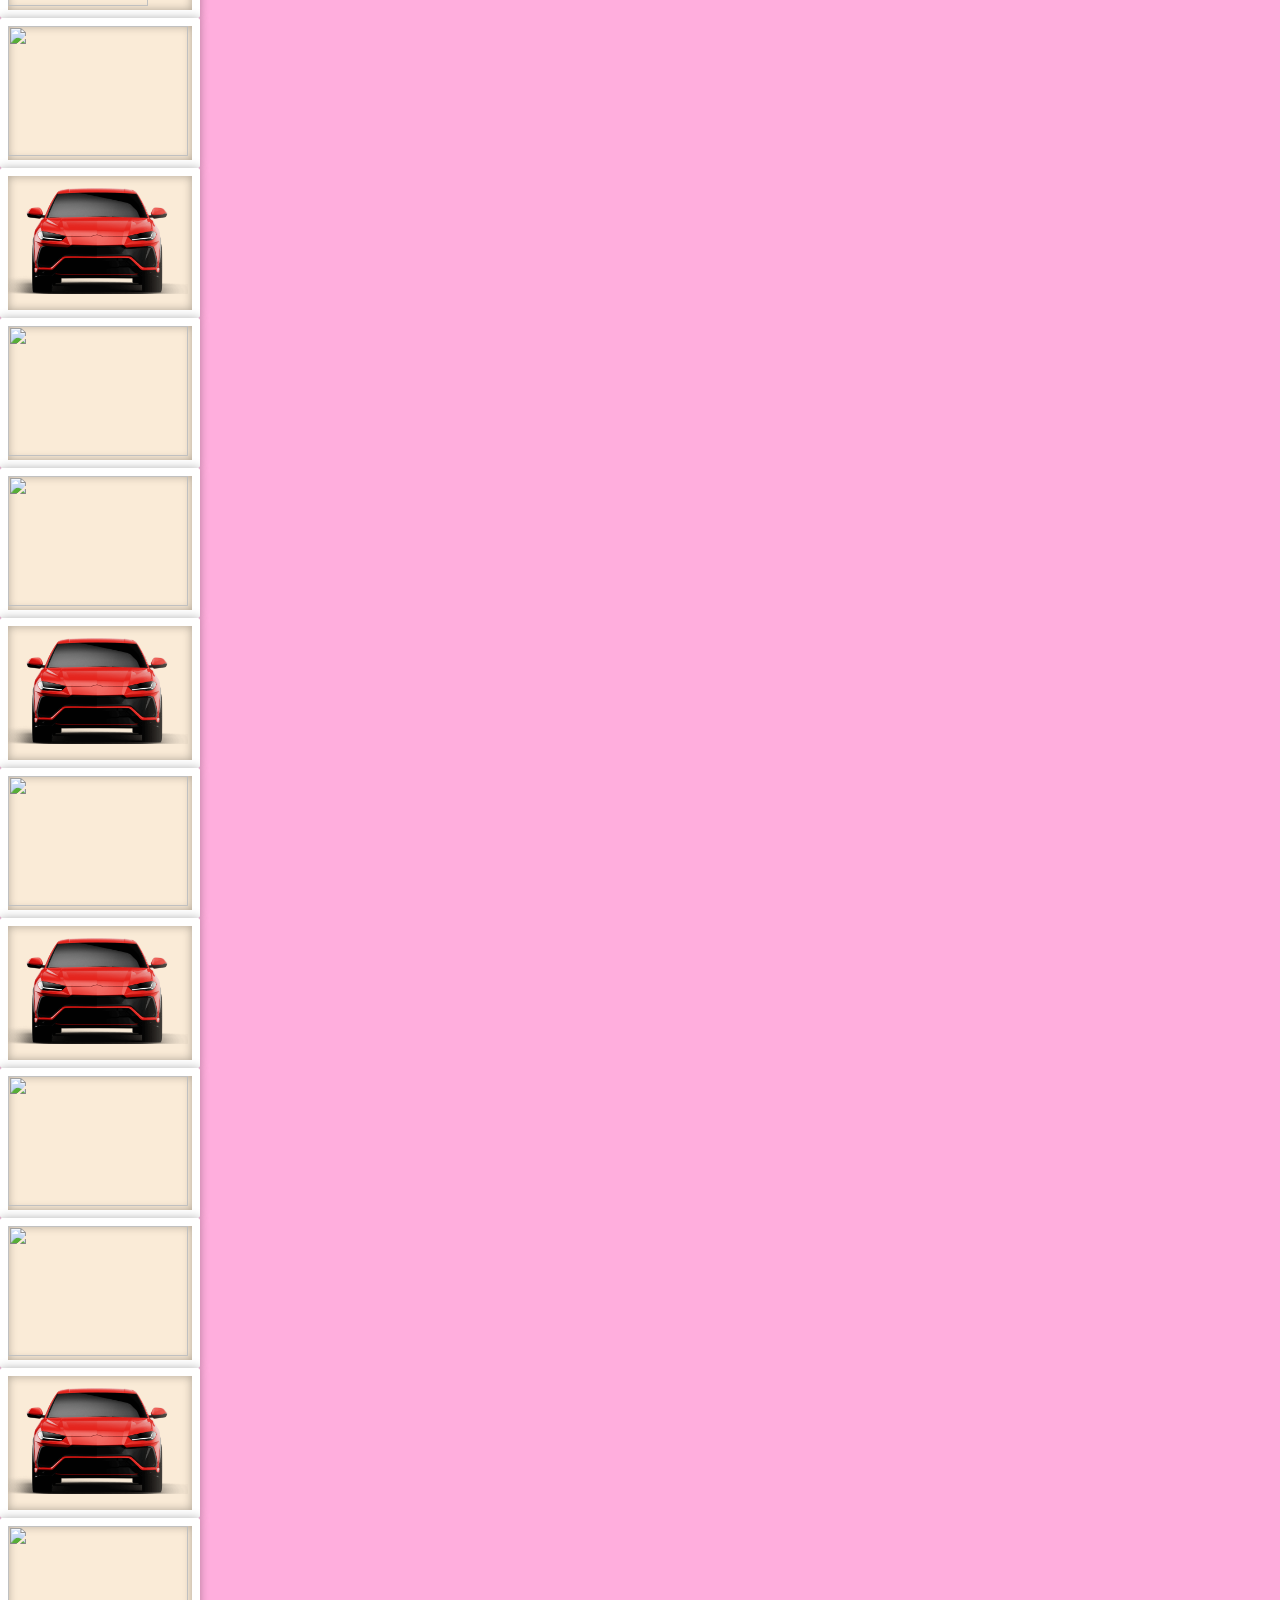
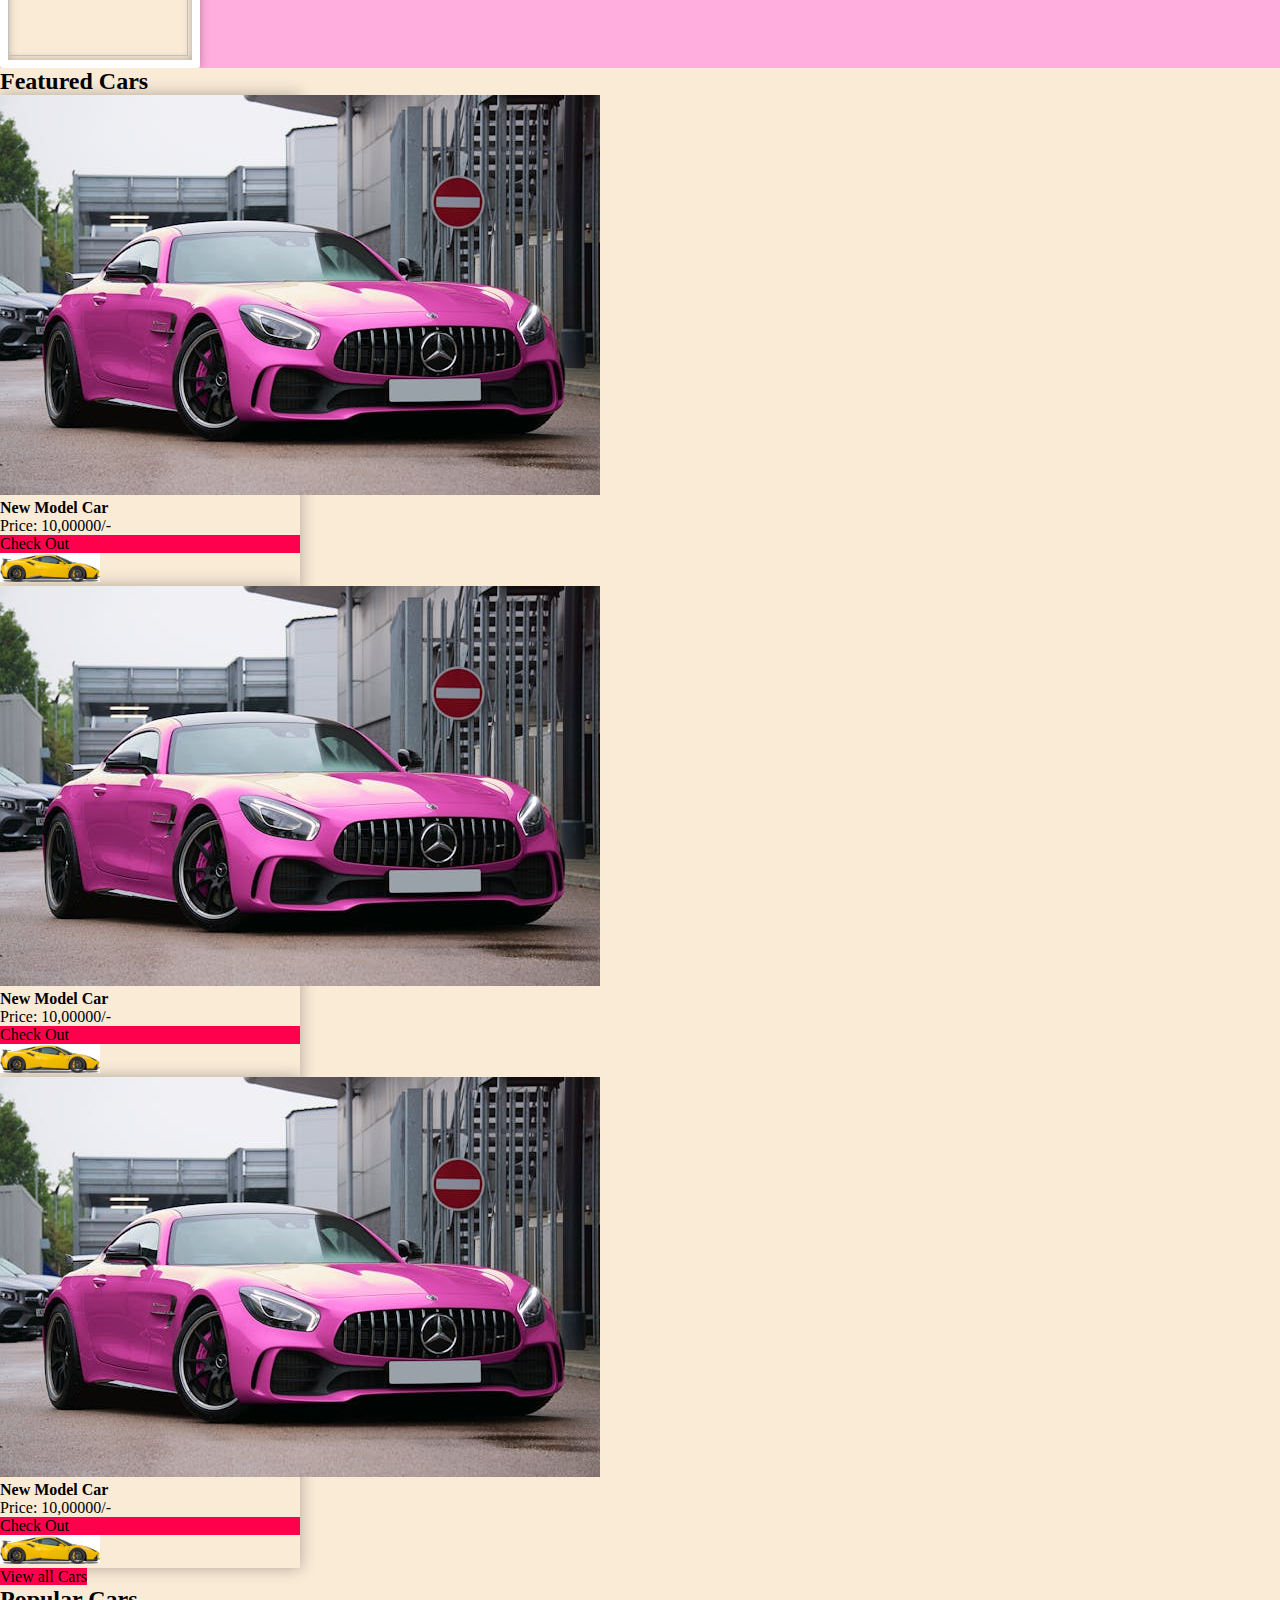
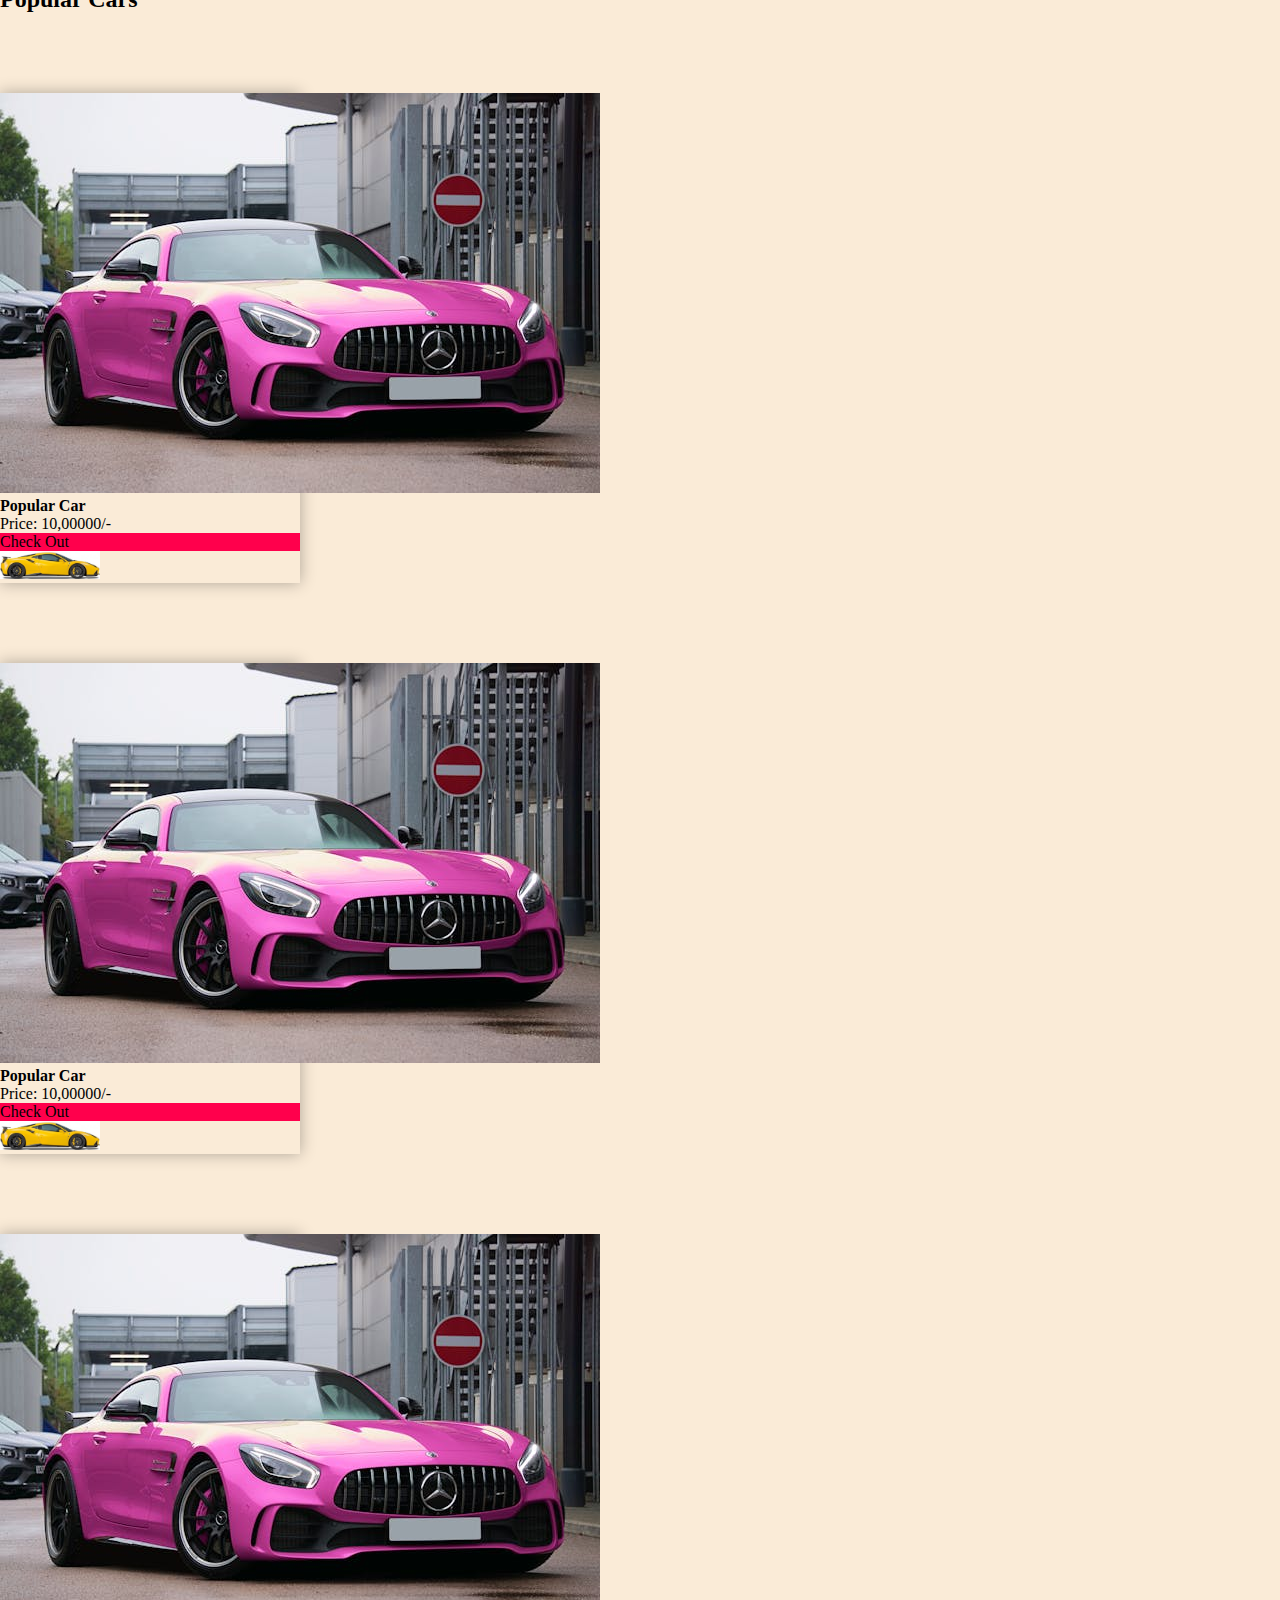
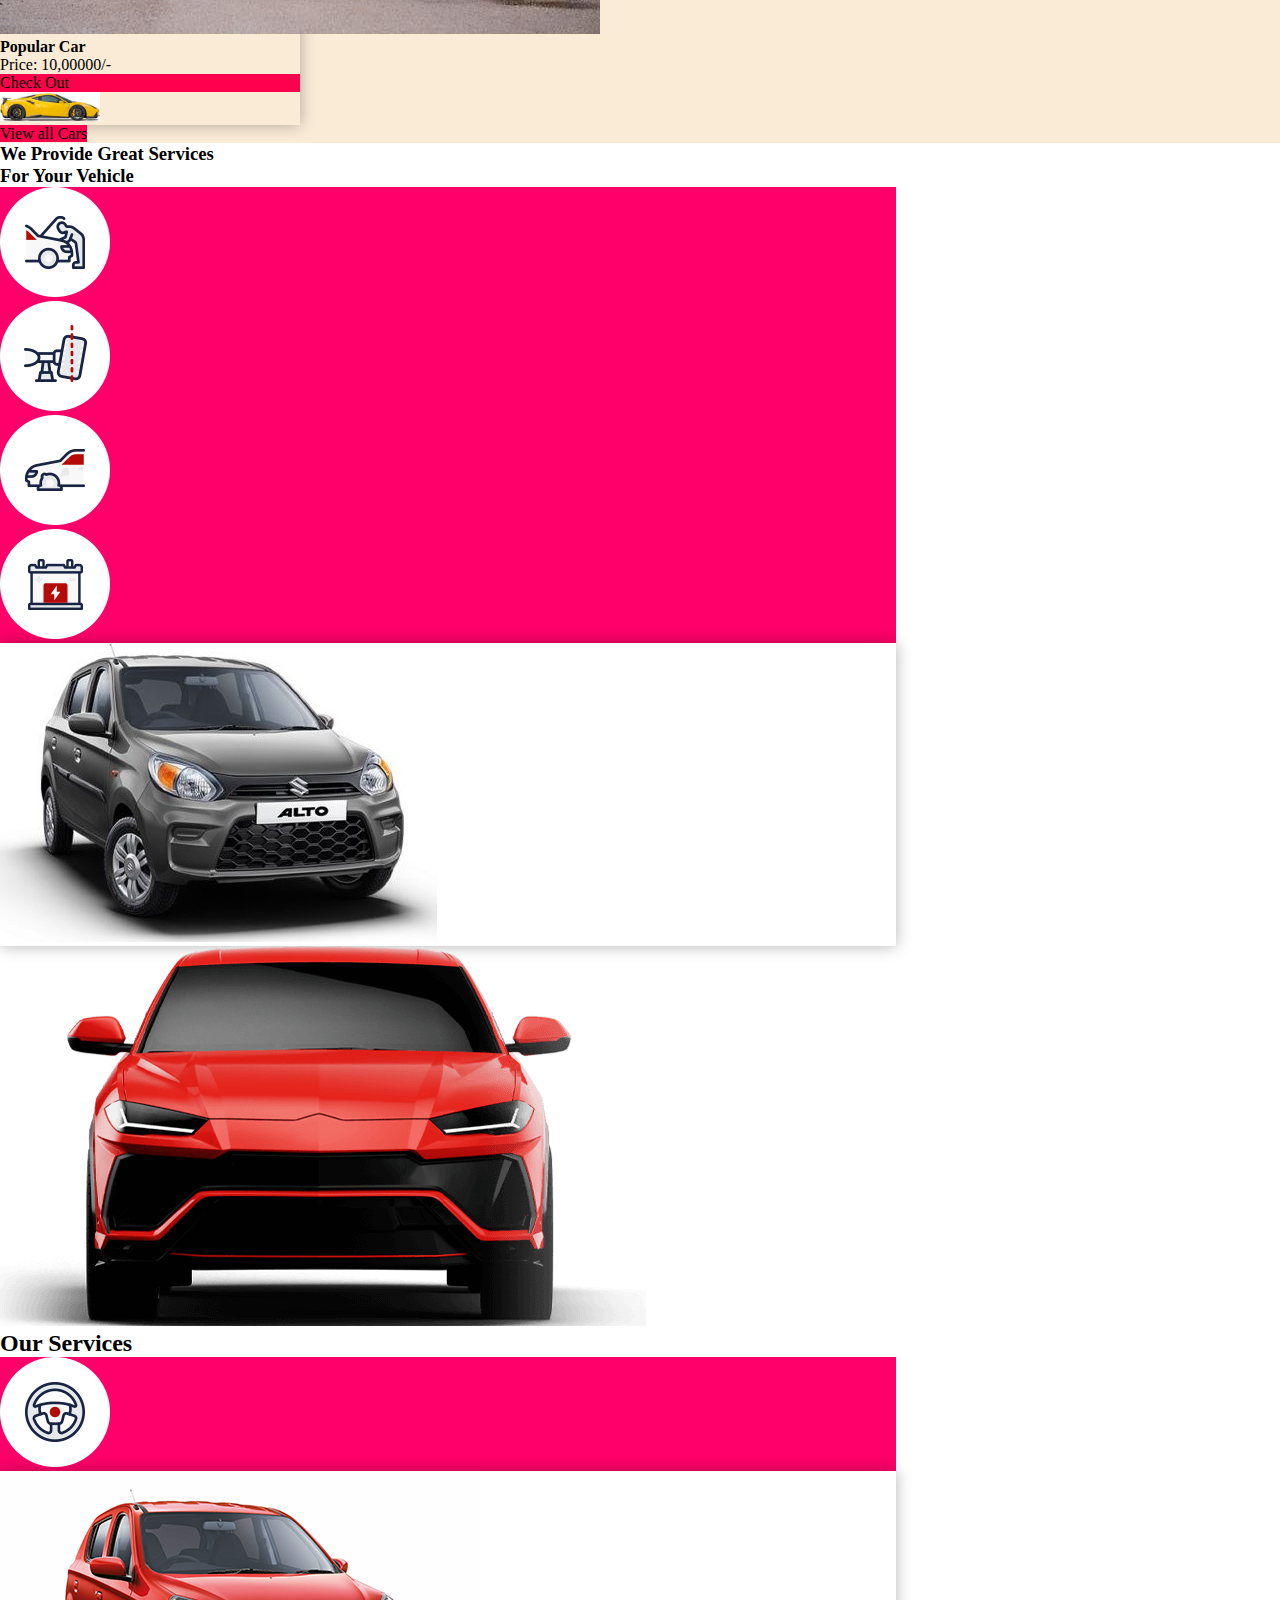
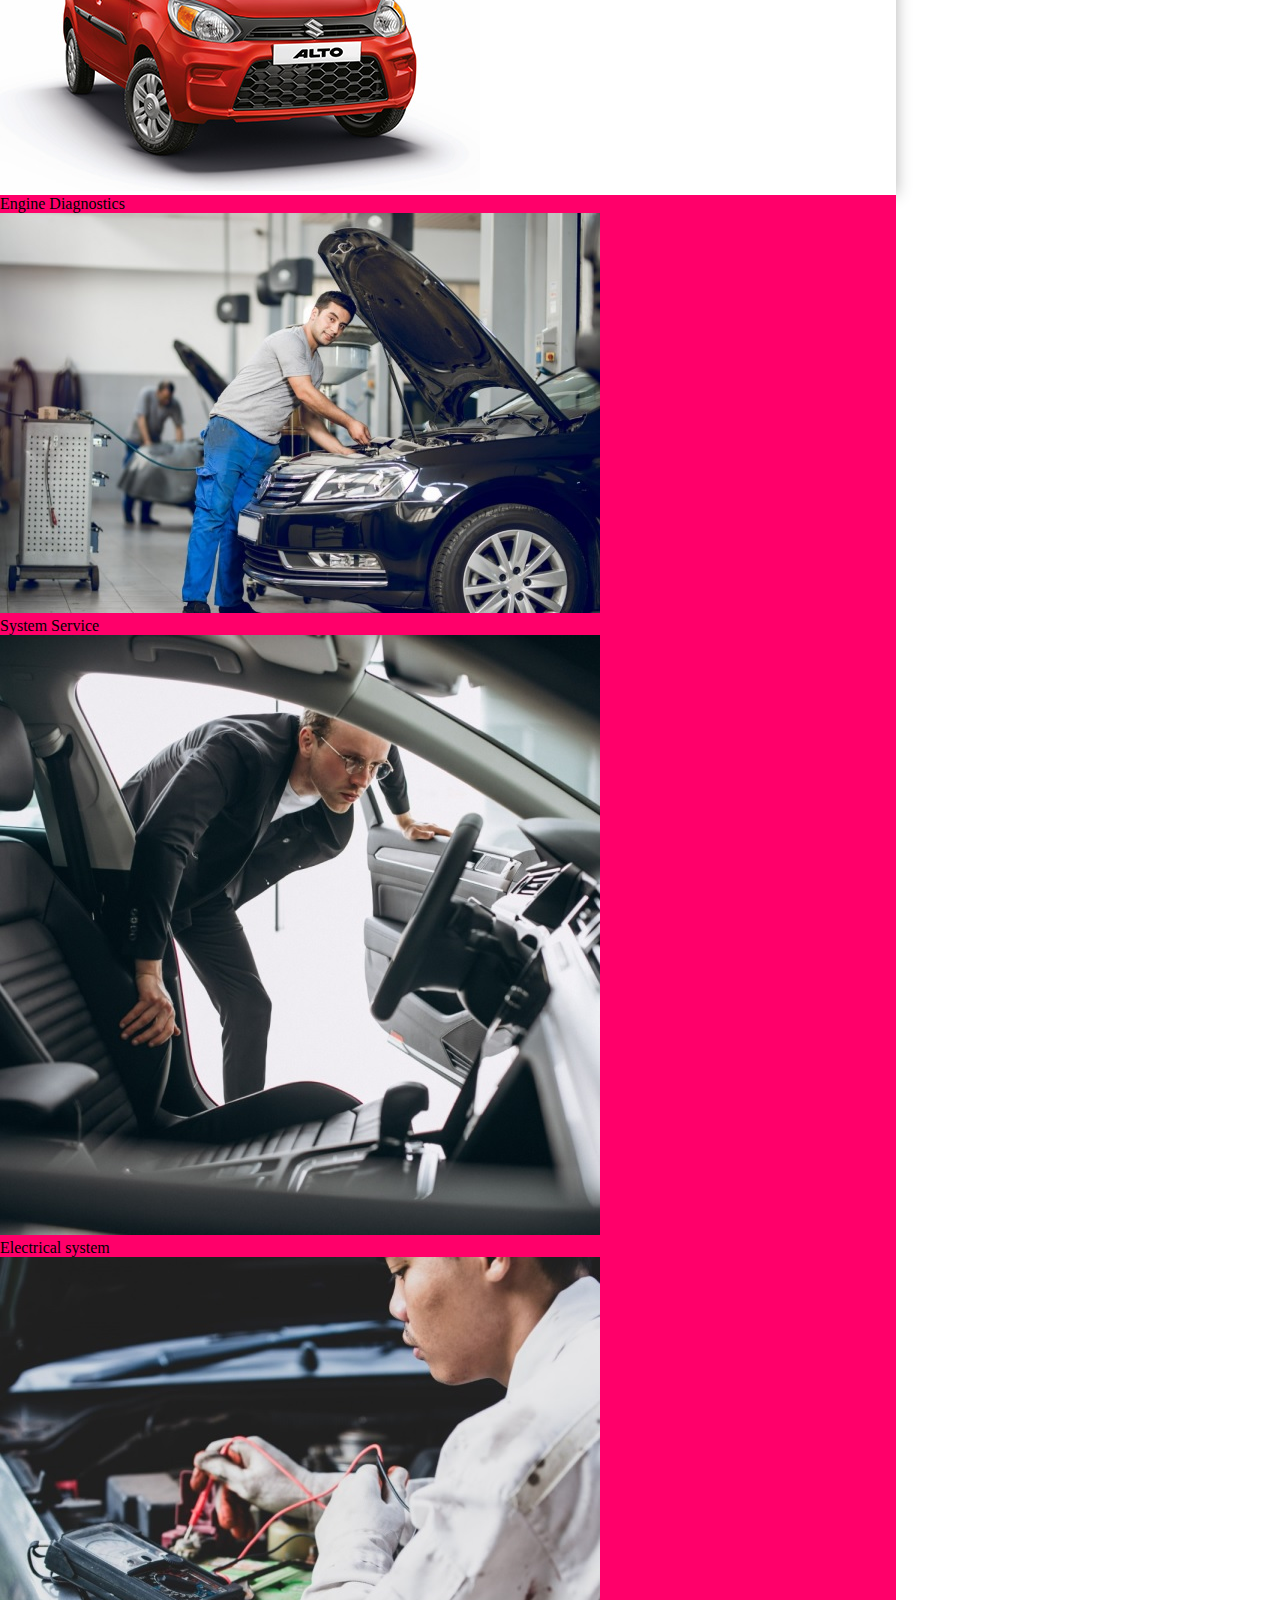
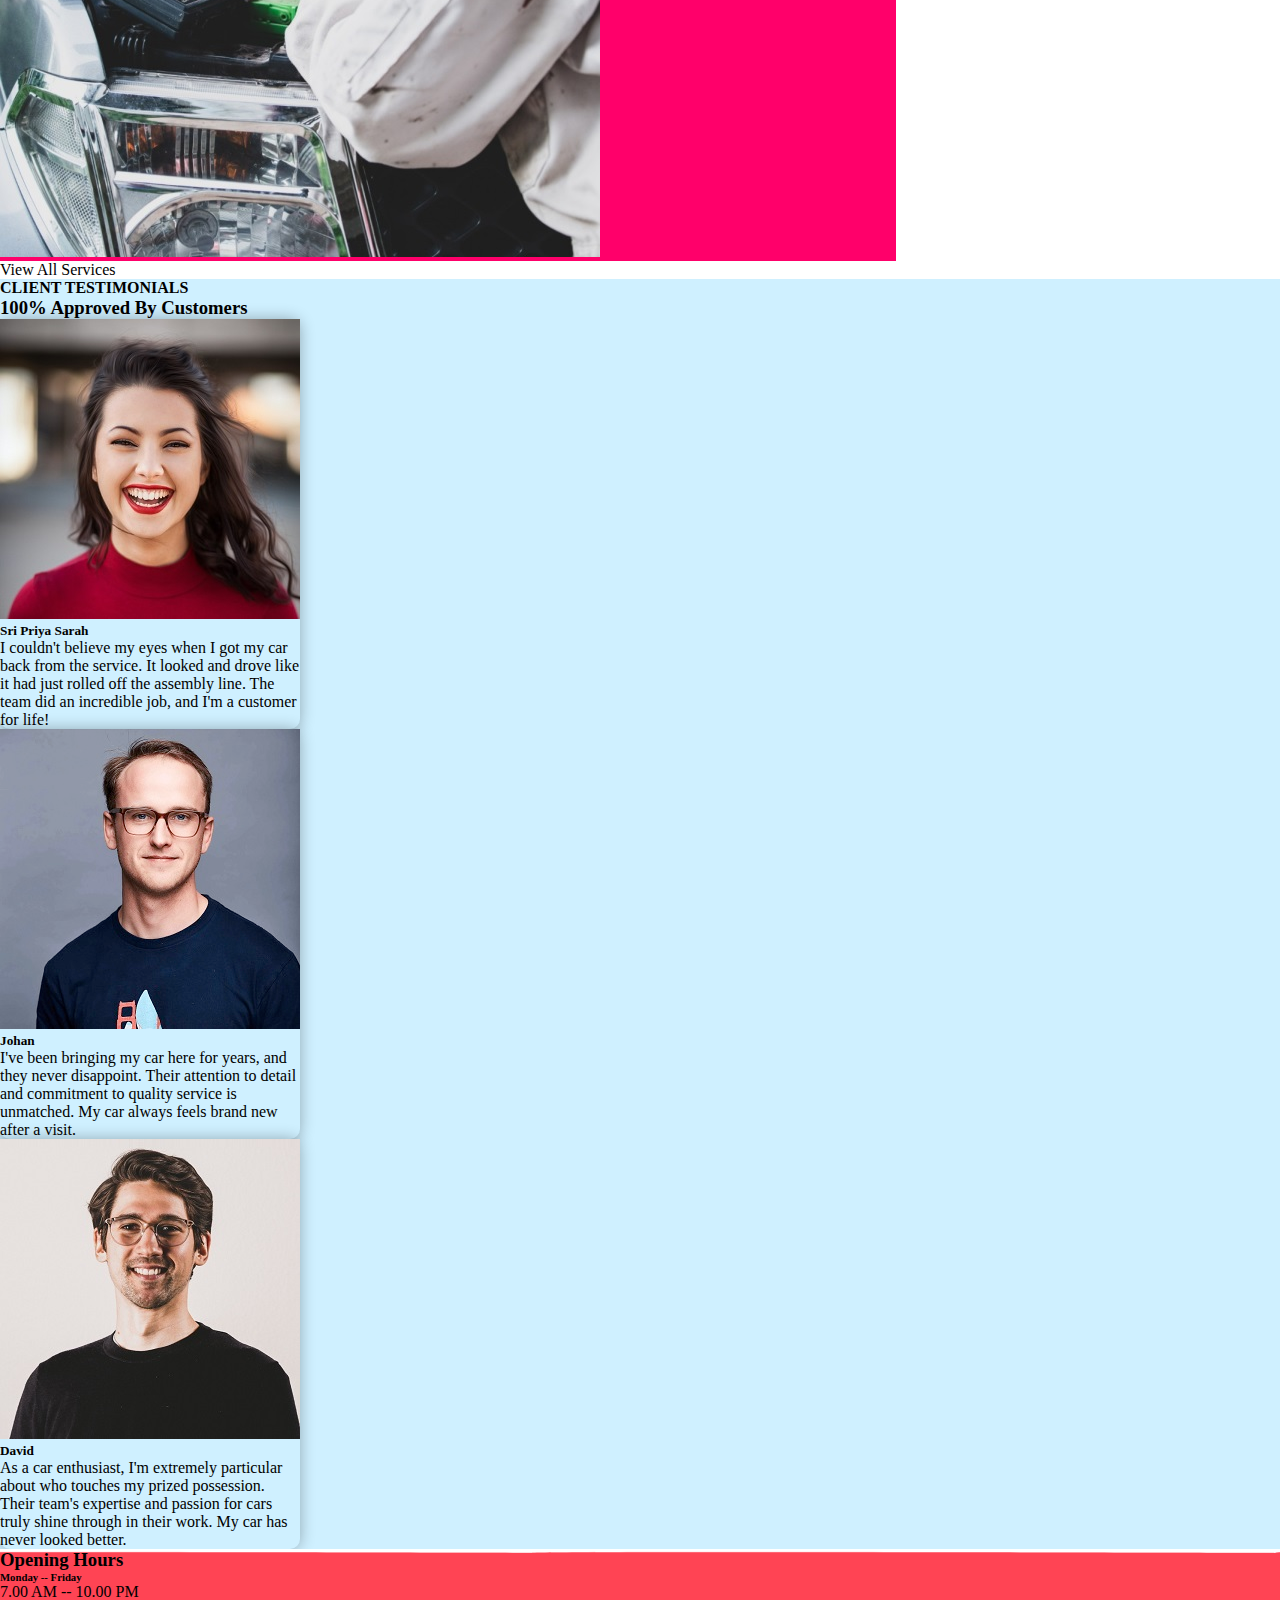
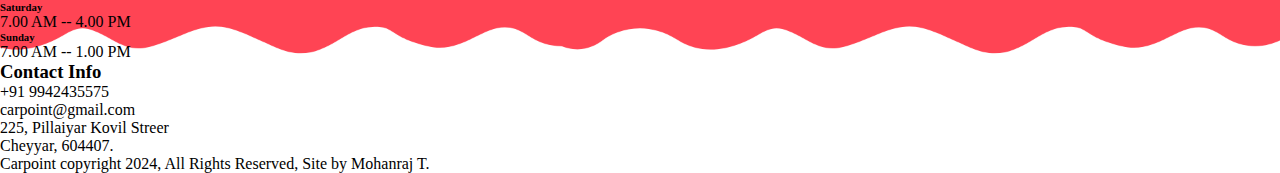
==== commit e7d633b5: "Add files via upload" ====
--- a/index.html
+++ b/index.html
@@ -160,8 +160,65 @@
 
 
 
-
-
+  <!-- -----------------------------------cars-------------- -->
+<div class="running px-2 p-2">
+  <h2 class="text-center">Top Selling Cars</h2>
+  <div class="slani carrunall overflow-hidden  container-fluid py-4">
+    <div class="w-100 carrunimg container-fluid  d-flex  m-0 p-1 gap-2 gap-lg-4">
+      <div class="">
+        <img class="smallcar" src="./img/about.png" alt="">
+      </div>
+
+      <div class="">
+        <img class="" src="./img/about.png" alt="">
+      </div>
+      <div class="">
+        <img class="" src="./img/s6.png" alt="">
+      </div>
+      <div class="">
+        <img class="" src="./img/about.png" alt="">
+      </div>
+      <div class="">
+        <img class="" src="./img/about.png" alt="">
+      </div>
+      <div class="">
+        <img class="" src="./img/s6.png" alt="">
+      </div>
+      <!-- <div class="">
+        <img class="smallcar" src="./img/about.png" alt="">
+      </div> -->
+     
+    </div>
+   
+
+    <div class="mt-lg-3 w-100 carrunimg container-fluid  d-flex  m-0 p-1 gap-2 gap-lg-4">
+      <div class="">
+        <img class="" src="./img/about.png" alt="">
+      </div>
+      <div class="">
+        <img class="" src="./img/s6.png" alt="">
+      </div>
+      <div class="">
+        <img class="" src="./img/about.png" alt="">
+      </div>
+      <div class="">
+        <img class="" src="./img/about.png" alt="">
+      </div>
+      <div class="">
+        <img class="" src="./img/s6.png" alt="">
+      </div>
+      <div class="">
+        <img class="" src="./img/about.png" alt="">
+      </div>
+     
+    </div>
+
+
+
+  </div>
+
+
+</div>
 
 
 <!-- -------------------new cars------------- -->
--- a/navbar.css
+++ b/navbar.css
@@ -52,8 +52,8 @@
 }
 
 .homebg {
-    background-image: linear-gradient(rgba(0, 0, 0, 0.6), rgba(0, 0, 0, 0.6)),
-        url("./img/book.jpg");
+    background-image: linear-gradient(rgba(0, 0, 0, 0.4), rgba(0, 0, 0, 0.4)),
+        url("./img/carbg2.jpg");
     background-size: cover;
     background-position: center center;
     background-repeat: no-repeat;
@@ -111,7 +111,60 @@
 .bran .right {
     width: 70%;
 }
-
+/* ---------------------car run img---------- */
+.carrunall{
+    width:50%;
+    /* overflow: hidden!important; */
+   
+}
+.running{
+    background-color: rgb(255, 174, 221);
+
+}
+.carrunimg{
+    animation-name: carroll;
+    animation-duration: 10s;
+    animation-timing-function:linear ;
+    animation-iteration-count: infinite;
+}
+@keyframes carroll{
+    0%{
+        transform: translate(0%);
+    }
+    100%{
+        transform: translate(-100%);
+    }
+}
+.carrunimg div{
+    width:200px;
+    height:150px;
+    border: 8px solid white;
+    background-color: antiquewhite;
+    box-shadow: 0 0 10px rgba(0, 0, 0, 0.3),0 0 10px rgba(0, 0, 0, 0.3)inset;
+    border-radius: 2px;
+
+}
+.carrunimg div img{
+    width:180px;
+    height:130px;
+    object-fit: contain;
+}
+.smallcar{
+    width:140px!important;
+}
+@media screen and  (max-width:600px) {
+    .carrunall{
+        width:100%;
+    }
+    @keyframes carroll{
+        0%{
+            transform: translate(0%);
+        }
+        100%{
+            transform: translate(-220%);
+        }
+    }
+}
 /* ------------------new car style-------- */
 .car1 {
     width: 300px !important;
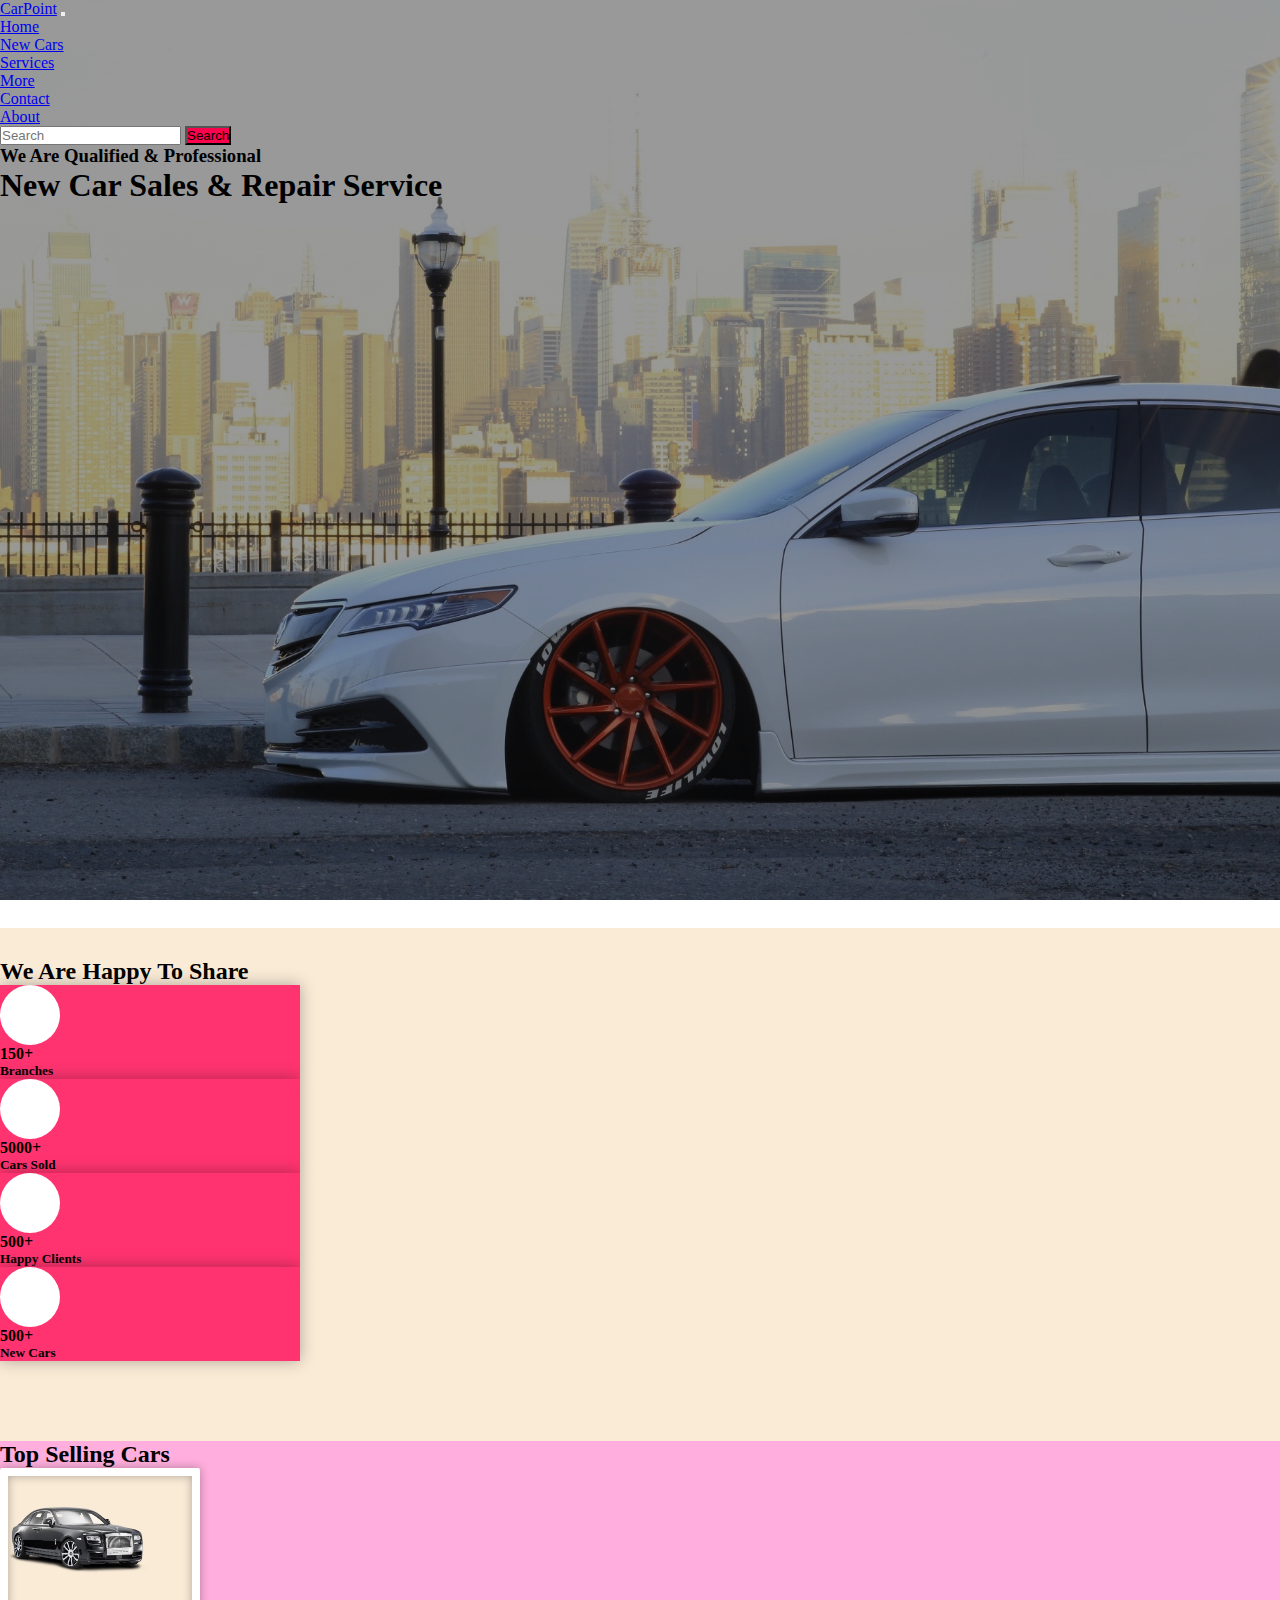
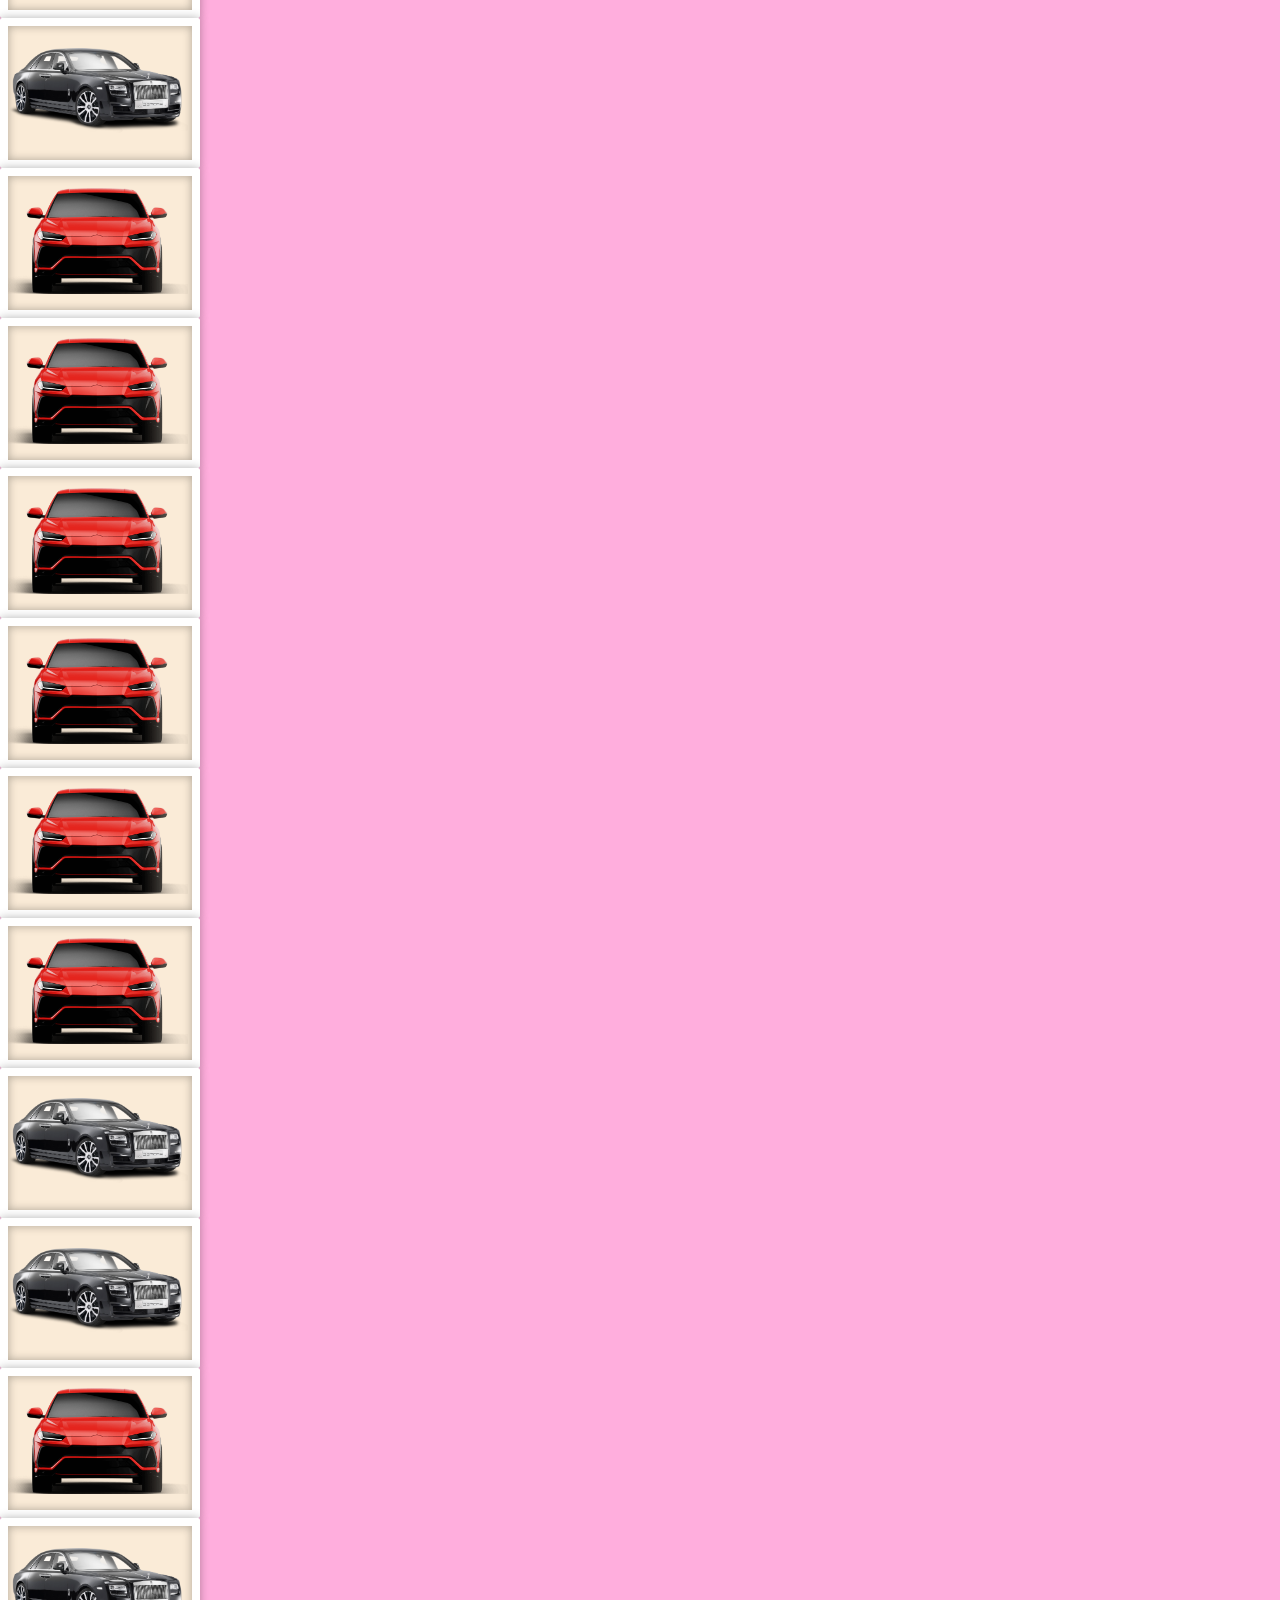
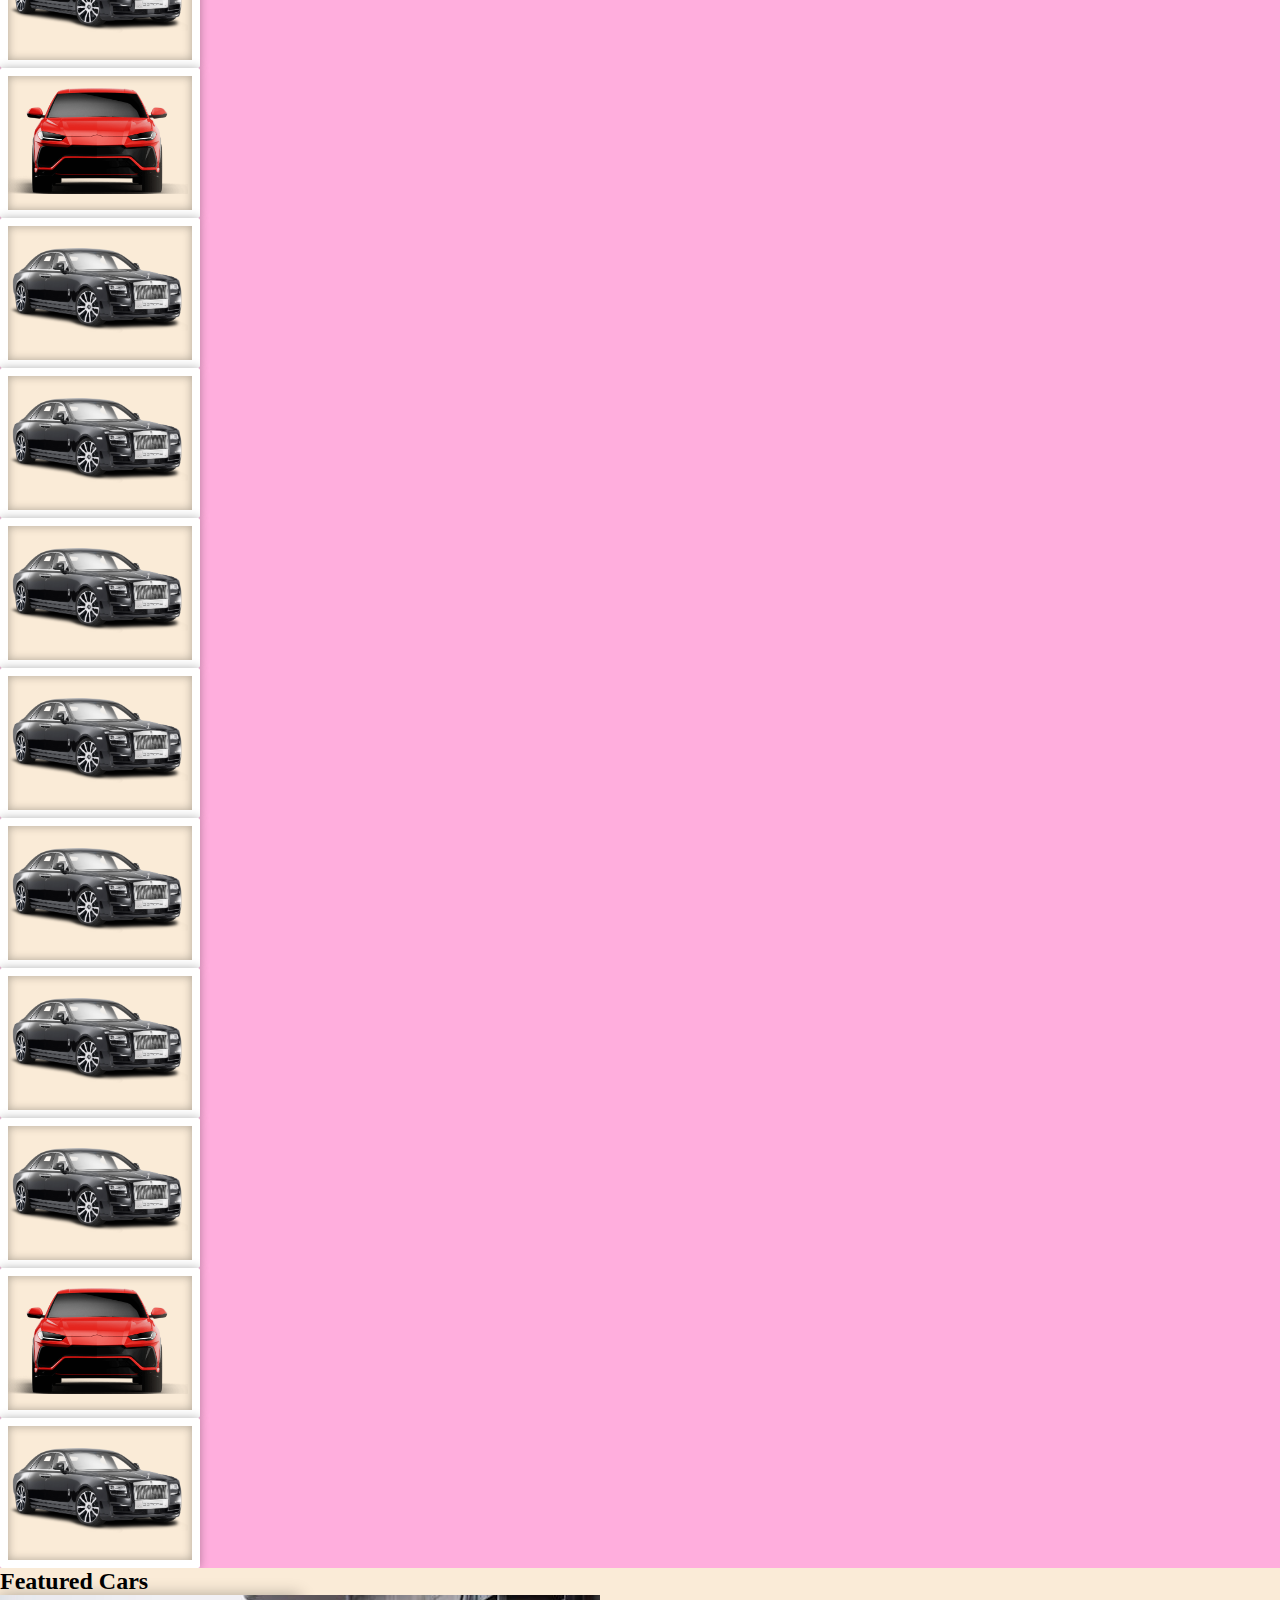
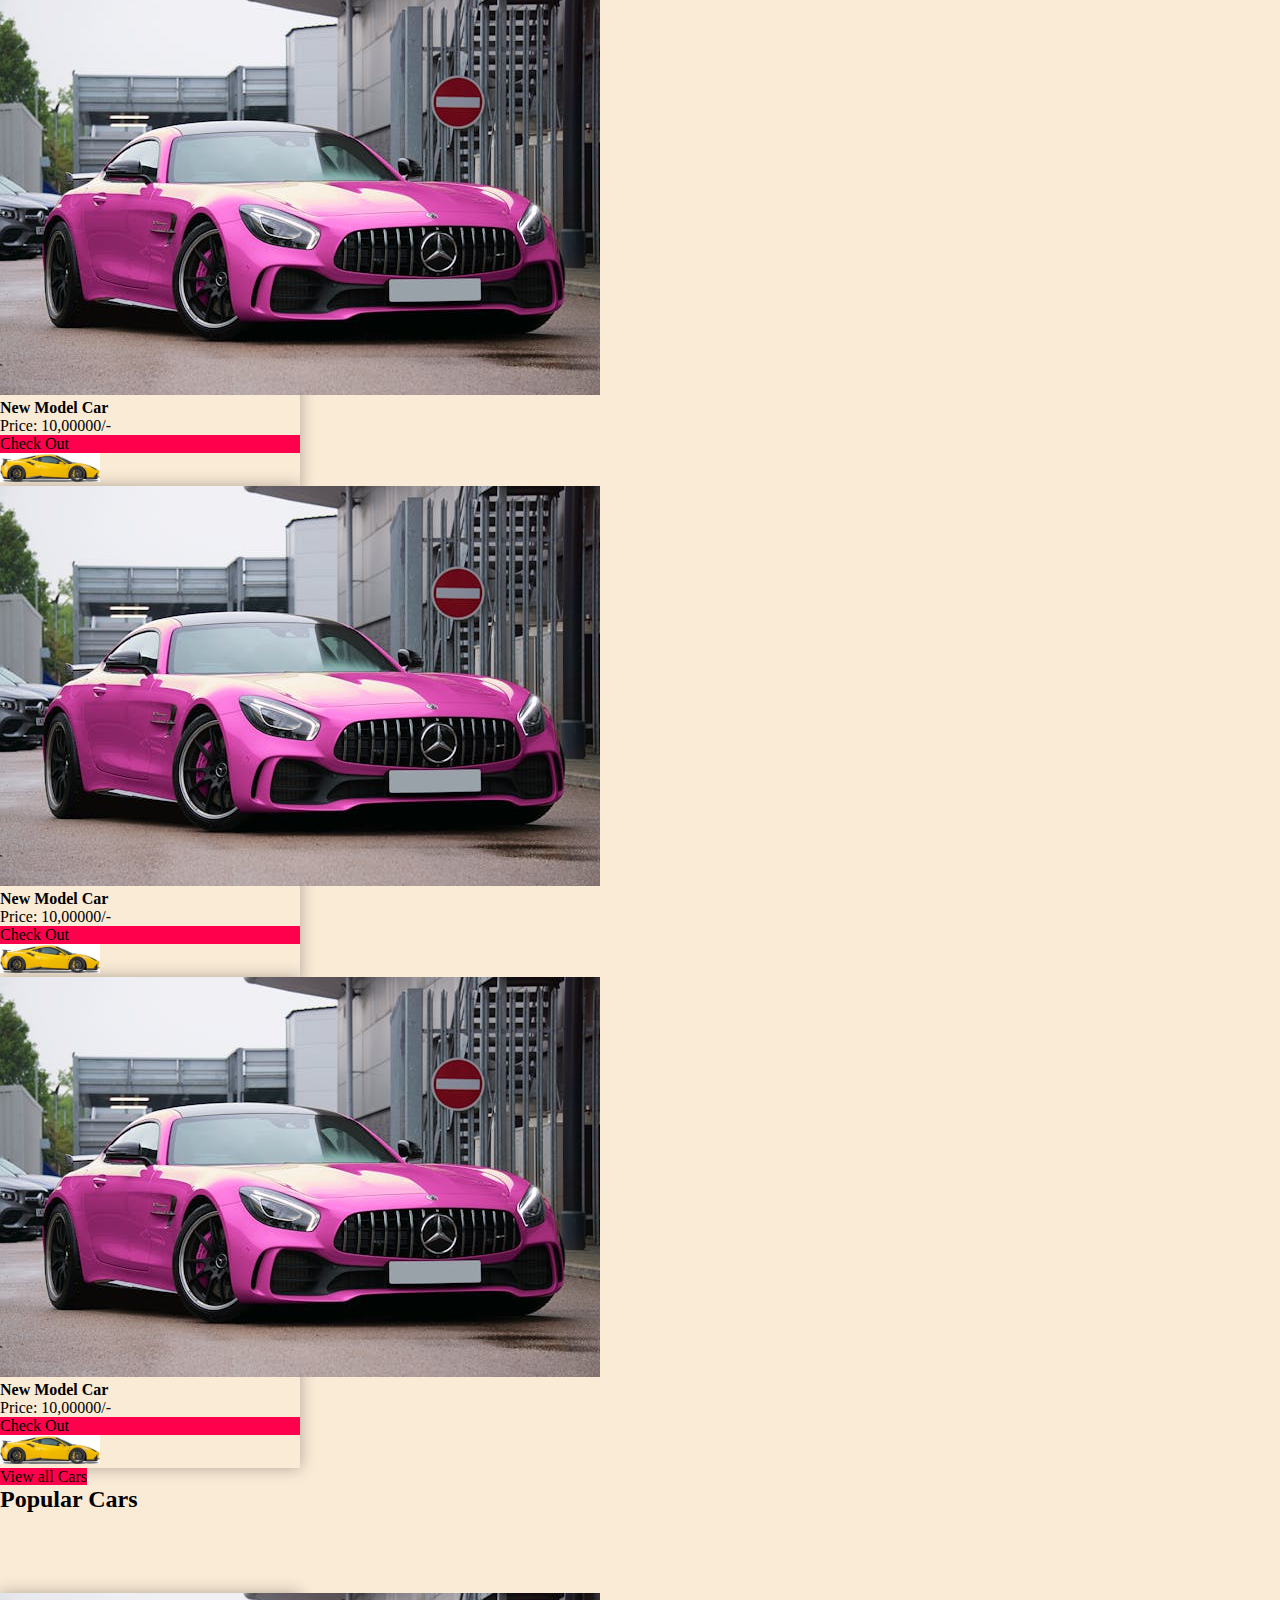
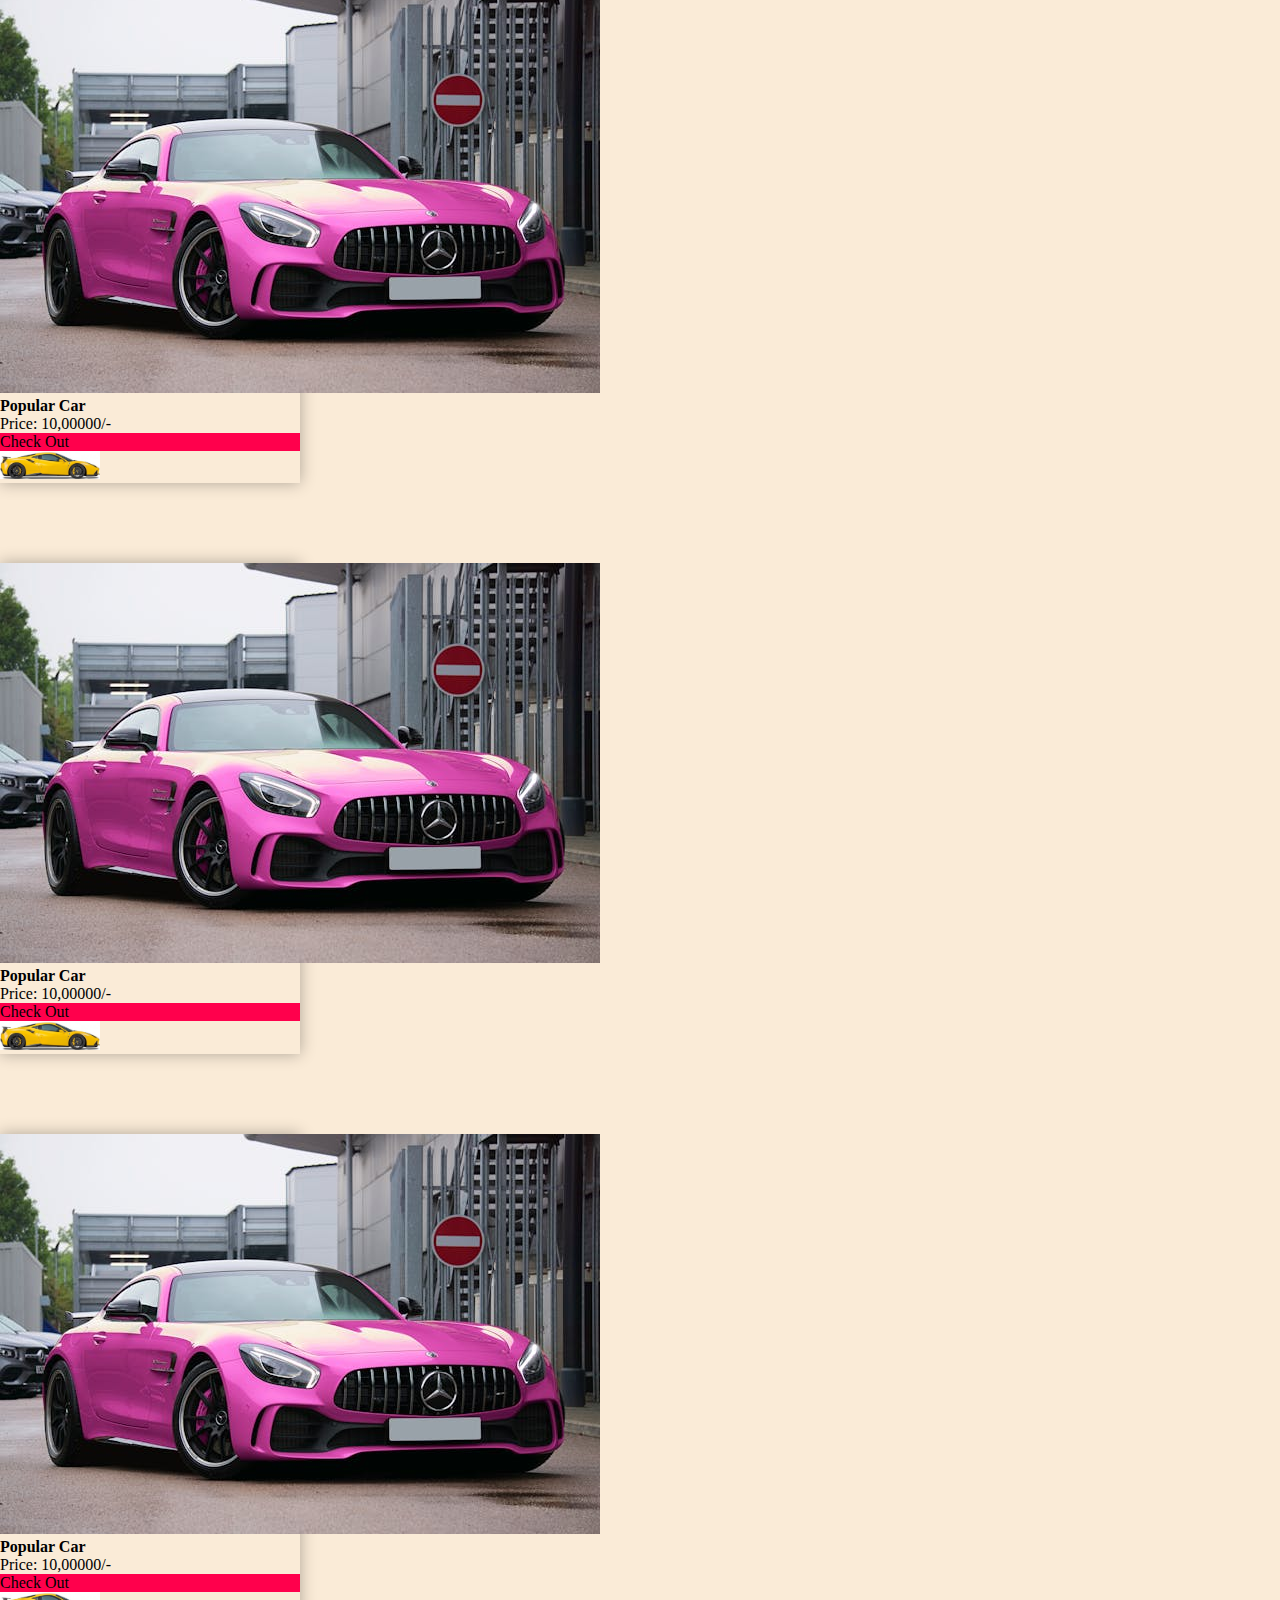
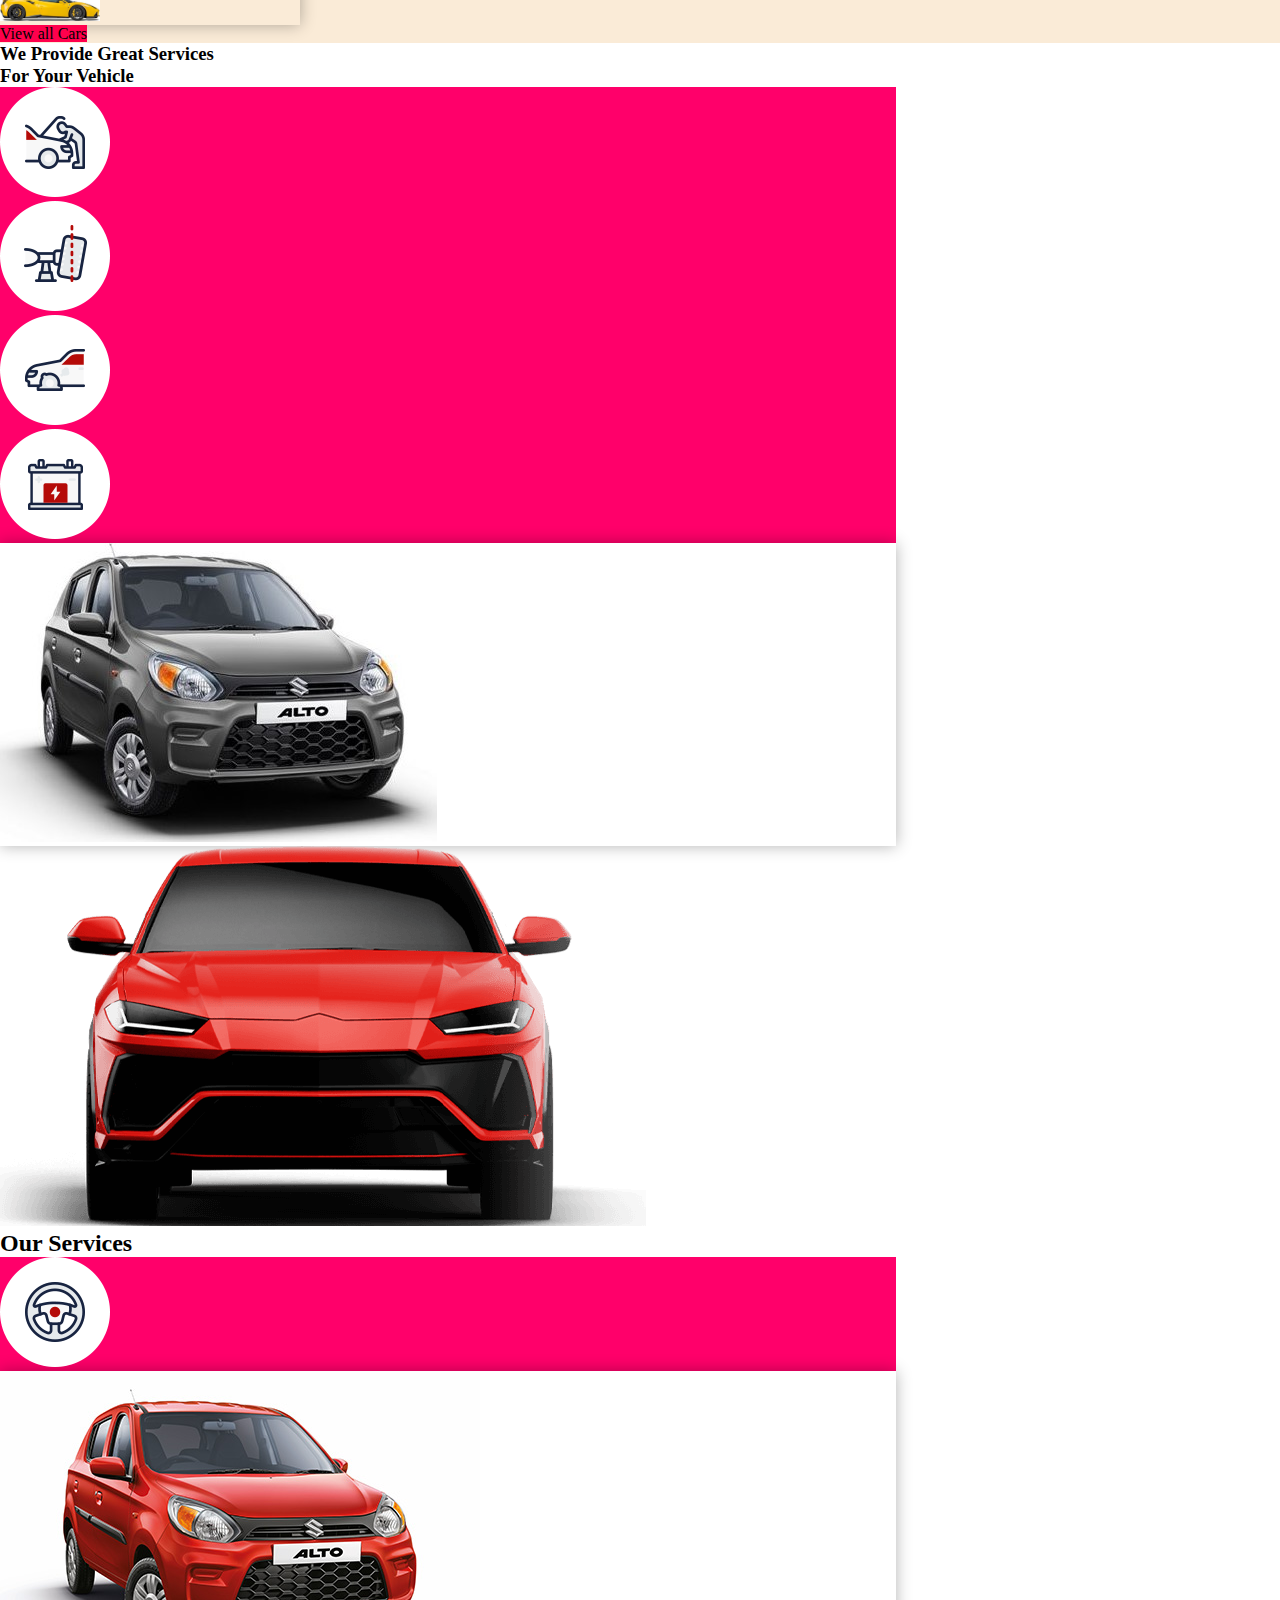
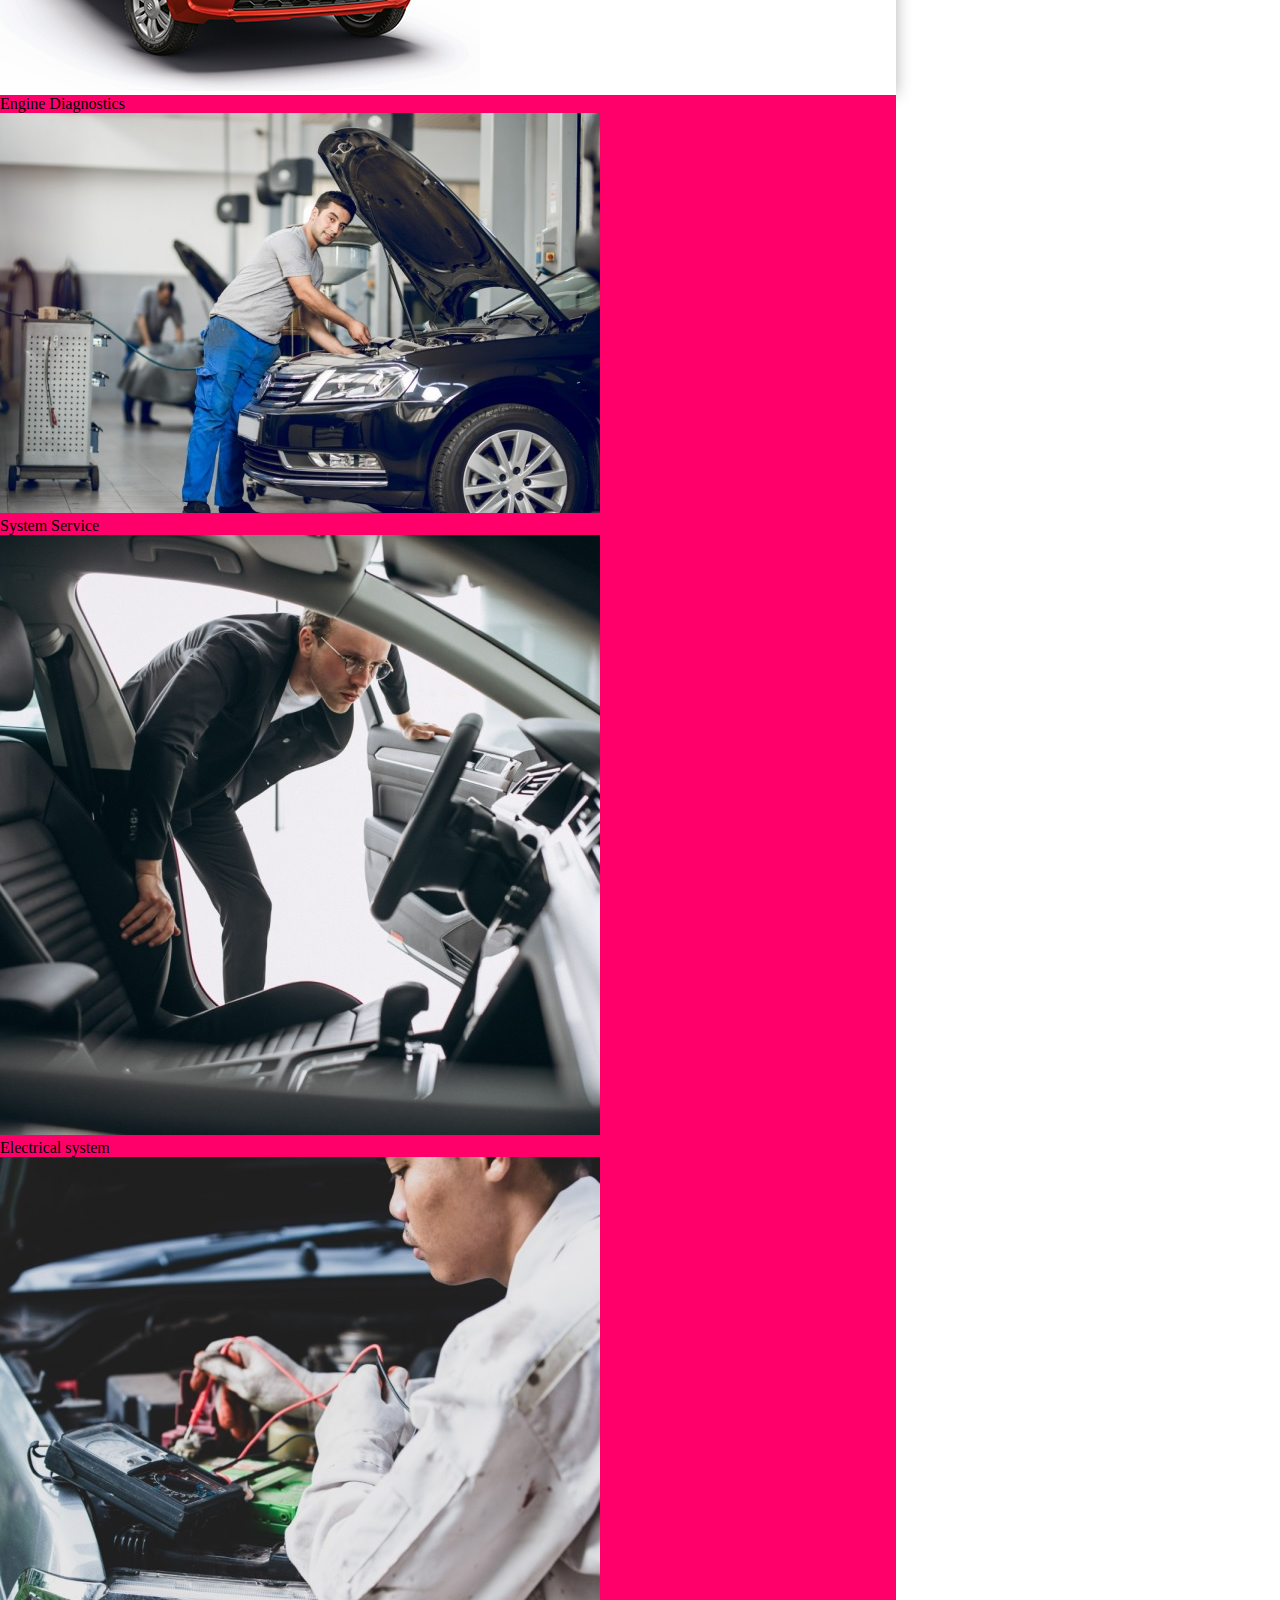
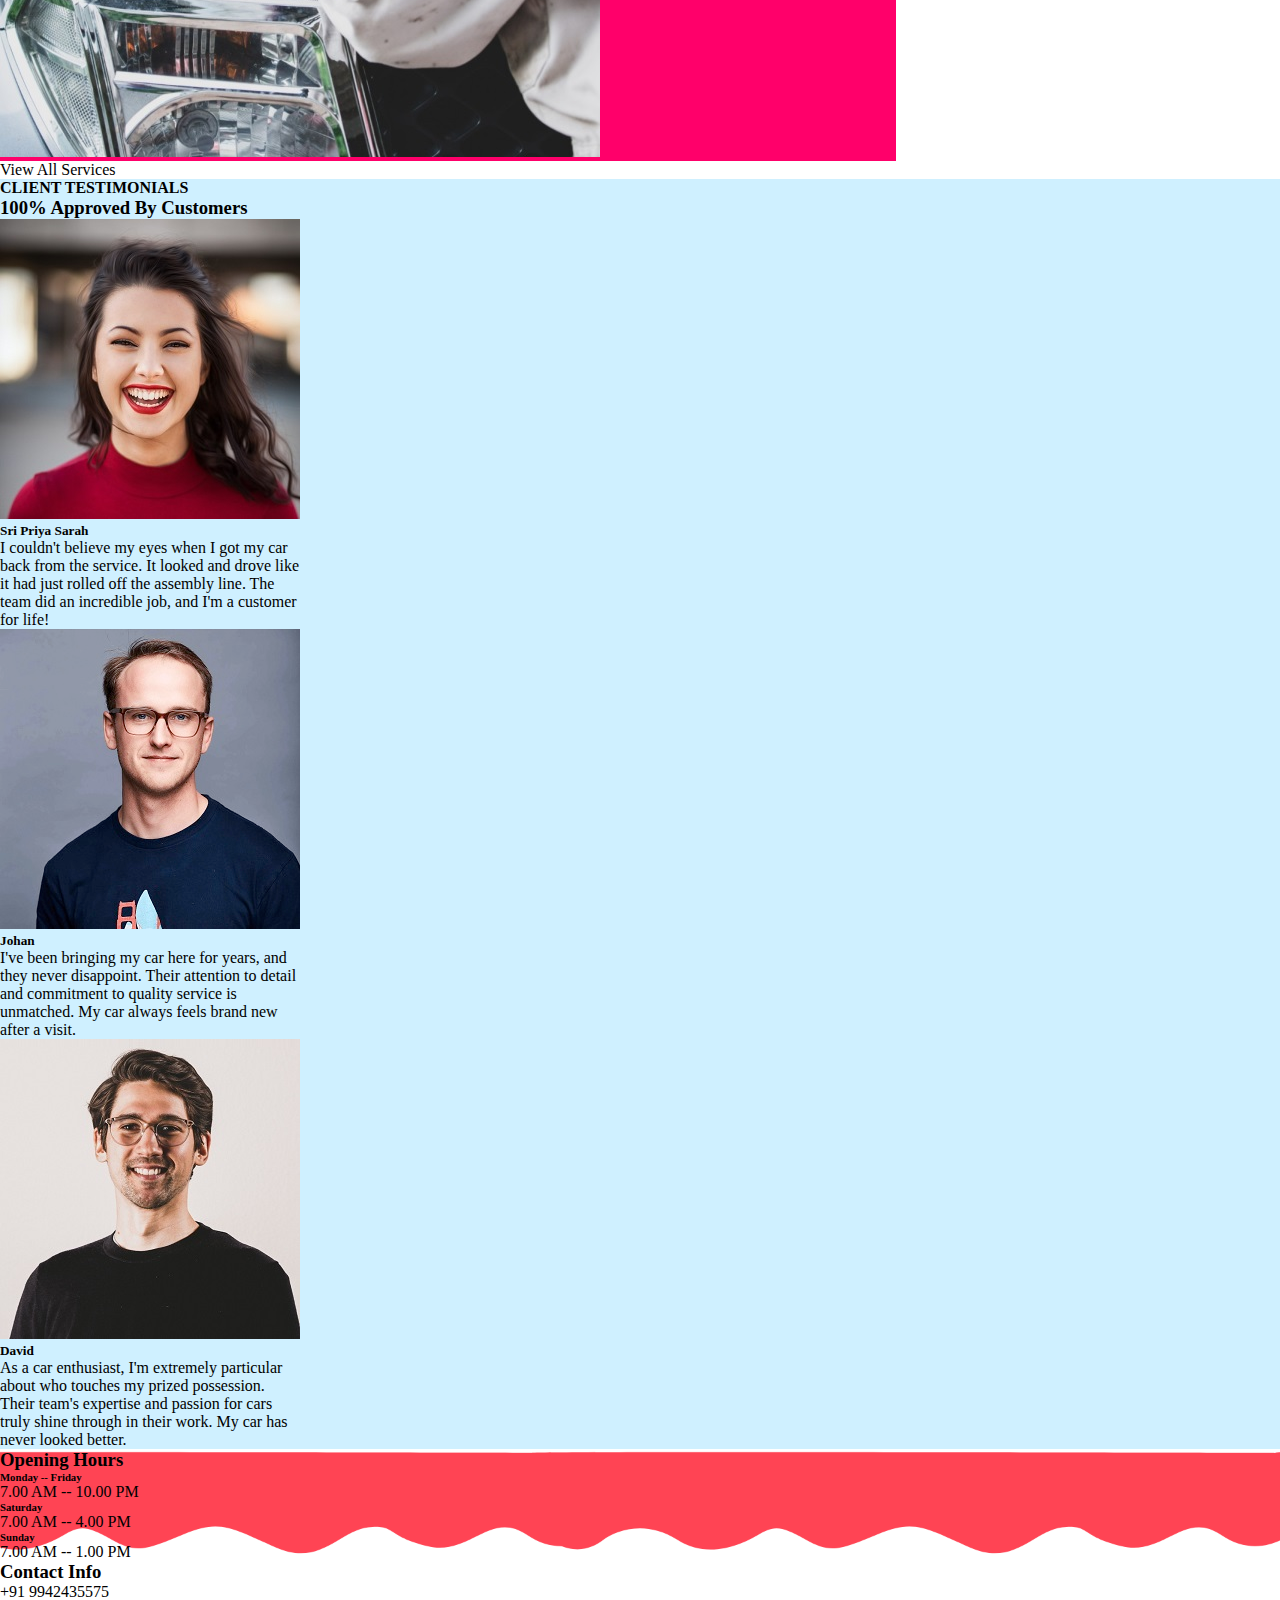
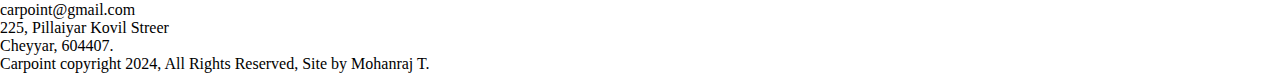
==== commit 65944ad2: "Add files via upload" ====
--- a/index.html
+++ b/index.html
@@ -26,11 +26,11 @@
 
     <!-- ----------------------nav bar-------------- -->
 
-    <div class="position-fixed  w-100 p-3 navz">
-
-
-
-      <nav class=" shadow navbar navbar-expand-lg navbar-light bg-white ">
+    <div class="position-fixed  w-100  navz">
+
+
+
+      <nav class="border-bottom navbar navbar-expand-lg navbar-light bg-white p-3 ">
         <div class="container-fluid">
           <a class="navbar-brand" href="#">CarPoint</a>
           <button class="navbar-toggler" type="button" data-bs-toggle="collapse"
@@ -41,10 +41,10 @@
           <div class="navli flex-grow-0 collapse navbar-collapse" id="navbarSupportedContent">
             <ul class="navbar-nav me-auto mb-2 mb-lg-0">
               <li class=" nav-item">
-                <a class=" me-lg-3 nav-link active" aria-current="page" href="#">Home</a>
+                <a class=" me-lg-3 nav-link active" aria-current="page" href="./index.html">Home</a>
               </li>
               <li class="nav-item">
-                <a class="me-lg-3  nav-link active" aria-current="page" href="#">Book Online</a>
+                <a class="me-lg-3  nav-link active" aria-current="page" href="./newcar.html">New Cars</a>
               </li>
               <li class="nav-item">
                 <a class="me-lg-3 nav-link active" aria-current="page" href="#">Services</a>
@@ -55,8 +55,8 @@
                   More
                 </a>
                 <ul class="dropdown-menu" aria-labelledby="navbarDropdown">
-                  <li><a class="dropdown-item" href="#">Contact</a></li>
-                  <li><a class="dropdown-item" href="#">About</a></li>
+                  <li><a class="dropdown-item" href="./contactus.html">Contact</a></li>
+                  <li><a class="dropdown-item" href="./about.html">About</a></li>
 
 
                 </ul>
@@ -164,13 +164,28 @@
 <div class="running px-2 p-2">
   <h2 class="text-center">Top Selling Cars</h2>
   <div class="slani carrunall overflow-hidden  container-fluid py-4">
-    <div class="w-100 carrunimg container-fluid  d-flex  m-0 p-1 gap-2 gap-lg-4">
+    <div class="w-100 carrunimg container-fluid  d-flex  m-0 p-1 gap-3 gap-lg-5">
       <div class="">
         <img class="smallcar" src="./img/about.png" alt="">
       </div>
 
       <div class="">
         <img class="" src="./img/about.png" alt="">
+      </div>
+      <div class="">
+        <img class="" src="./img/s6.png" alt="">
+      </div>
+      <div class="">
+        <img class="" src="./img/s6.png" alt="">
+      </div>
+      <div class="">
+        <img class="" src="./img/s6.png" alt="">
+      </div>
+      <div class="">
+        <img class="" src="./img/s6.png" alt="">
+      </div>
+      <div class="">
+        <img class="" src="./img/s6.png" alt="">
       </div>
       <div class="">
         <img class="" src="./img/s6.png" alt="">
@@ -191,12 +206,27 @@
     </div>
    
 
-    <div class="mt-lg-3 w-100 carrunimg container-fluid  d-flex  m-0 p-1 gap-2 gap-lg-4">
-      <div class="">
-        <img class="" src="./img/about.png" alt="">
-      </div>
-      <div class="">
-        <img class="" src="./img/s6.png" alt="">
+    <div class="mt-lg-3 w-100 carrunimg container-fluid  d-flex  m-0 p-1 gap-3 gap-lg-5">
+      <div class="ms-5">
+        <img class="" src="./img/about.png" alt="">
+      </div>
+      <div class="">
+        <img class="" src="./img/s6.png" alt="">
+      </div>
+      <div class="">
+        <img class="" src="./img/about.png" alt="">
+      </div>
+      <div class="">
+        <img class="" src="./img/about.png" alt="">
+      </div>
+      <div class="">
+        <img class="" src="./img/about.png" alt="">
+      </div>
+      <div class="">
+        <img class="" src="./img/about.png" alt="">
+      </div>
+      <div class="">
+        <img class="" src="./img/about.png" alt="">
       </div>
       <div class="">
         <img class="" src="./img/about.png" alt="">
--- a/navbar.css
+++ b/navbar.css
@@ -5,50 +5,55 @@
 }
 
 
-::-webkit-scrollbar{
+/* ::-webkit-scrollbar {
     width: 12px;
 }
-::-webkit-scrollbar-thumb{
-    background:var(--bg3);
+
+::-webkit-scrollbar-thumb {
+    background: var(--bg3);
     border-radius: 3px;
 
-}
-.test{
-   scrollbar-width: 40%;
-}
- 
+} */
+
+
+
 
 :root {
     --sha: 0 0 15px rgba(0, 0, 0, 0.3) !important;
     --bg: antiquewhite;
     --bg2: rgb(255, 0, 106);
     --bg3: rgb(255, 0, 76);
---bg4:rgb(255, 115, 0);
-}
-.c1{
-    color:rgb(255, 0, 76);
-}
-.bg4{
+    --bg4: rgb(255, 115, 0);
+}
+
+.c1 {
+    color: rgb(255, 0, 76);
+}
+
+.bg4 {
     background-color: var(--bg4);
-  
-}
-.bg3{
+
+}
+
+.bg3 {
     background-color: var(--bg3);
- 
-
-}
-.bg2{
+
+
+}
+
+.bg2 {
     background-color: var(--bg2);
- 
-
-}
+
+
+}
+
 .bg {
     background-color: var(--bg);
 }
 
 .shadow {
-    box-shadow: var(--sha);
-    border-radius: 10px;
+    /* box-shadow: var(--sha); */
+    /* border-radius: 10px; */
 }
 
 .homebg {
@@ -58,6 +63,7 @@
     background-position: center center;
     background-repeat: no-repeat;
     overflow: hidden;
+    background-attachment: fixed;
 }
 
 .navli a {
@@ -70,7 +76,8 @@
 }
 
 .navz {
-    z-index: 999;
+    z-index: 9999;
+ 
 }
 
 .homecontent {
@@ -111,60 +118,72 @@
 .bran .right {
     width: 70%;
 }
+
 /* ---------------------car run img---------- */
-.carrunall{
-    width:50%;
+.carrunall {
+    width: 80%;
     /* overflow: hidden!important; */
-   
-}
-.running{
+
+}
+
+.running {
     background-color: rgb(255, 174, 221);
 
 }
-.carrunimg{
+
+.carrunimg {
     animation-name: carroll;
     animation-duration: 10s;
-    animation-timing-function:linear ;
+    animation-timing-function: linear;
     animation-iteration-count: infinite;
 }
-@keyframes carroll{
-    0%{
+
+@keyframes carroll {
+    0% {
         transform: translate(0%);
     }
-    100%{
+
+    100% {
         transform: translate(-100%);
     }
 }
-.carrunimg div{
-    width:200px;
-    height:150px;
+
+.carrunimg div {
+    width: 200px;
+    height: 150px;
     border: 8px solid white;
     background-color: antiquewhite;
-    box-shadow: 0 0 10px rgba(0, 0, 0, 0.3),0 0 10px rgba(0, 0, 0, 0.3)inset;
+    box-shadow: 0 0 10px rgba(0, 0, 0, 0.3), 0 0 10px rgba(0, 0, 0, 0.3)inset;
     border-radius: 2px;
 
 }
-.carrunimg div img{
-    width:180px;
-    height:130px;
+
+.carrunimg div img {
+    width: 180px;
+    height: 130px;
     object-fit: contain;
 }
-.smallcar{
-    width:140px!important;
-}
-@media screen and  (max-width:600px) {
-    .carrunall{
-        width:100%;
-    }
-    @keyframes carroll{
-        0%{
+
+.smallcar {
+    width: 140px !important;
+}
+
+@media screen and (max-width:600px) {
+    .carrunall {
+        width: 100%;
+    }
+
+    @keyframes carroll {
+        0% {
             transform: translate(0%);
         }
-        100%{
+
+        100% {
             transform: translate(-220%);
         }
     }
 }
+
 /* ------------------new car style-------- */
 .car1 {
     width: 300px !important;
@@ -183,7 +202,7 @@
 
 @keyframes srcoll {
     from {
-      
+
         transform: scale(0.8);
 
     }
@@ -200,16 +219,17 @@
     margin-top: 80px;
 }
 
-.car1{
+.car1 {
     box-shadow: var(--sha);
 }
 
 /* -----------------services------------ */
-.sha{
+.sha {
     box-shadow: var(--sha);
 }
-.radi img{
-    border-radius: 10px!important;
+
+.radi img {
+    border-radius: 10px !important;
 }
 
 
@@ -218,27 +238,28 @@
     .serviceimg {
         width: 70% !important;
     }
-    
+
 }
 
 
 @media screen and (max-width:770px) {
-    .disnone1{
+    .disnone1 {
         display: none;
     }
 }
 
 
 /* -------------client testimonial------------ */
-.test1{
-    width:300px;
-}
-.testimonial{
+.test1 {
+    width: 300px;
+}
+
+.testimonial {
     background-color: rgb(207, 240, 255);
 }
 
 
-.footer{
+.footer {
     background-image: url("./img/Untitled\ design\ \(2\).png");
     background-size: cover;
     background-repeat: no-repeat;
@@ -246,4 +267,52 @@
     object-position: bottom; */
 
 
-}+}
+
+
+
+/* ------------about-------------- */
+.about {
+    min-height: 50vh;
+    background-image:
+        url("./img/carv1.gif");
+    background-size: cover;
+    background-position: center center;
+    background-repeat: no-repeat;
+    overflow: hidden;
+
+}
+
+.abouttext {
+    padding-top: 120px !important;
+    background-image:
+    url("./img/white\ tiles\ bg.avif");
+background-size: cover;
+/* background-position: center center; */
+background-repeat: no-repeat;
+overflow: hidden;
+}
+
+@media screen and (max-width:600px) {
+    .about {
+
+        background-size: contain;
+        min-height: 40vh;
+
+    }
+}
+
+
+
+/* ----------------------location-------------- */
+@media screen and (max-width:575px) {
+    .locleft{
+width:100%!important;
+    }
+}
+
+
+/* -------------------newcarright-------------- */
+/* .newcarright img{
+    object-fit: fix;
+} */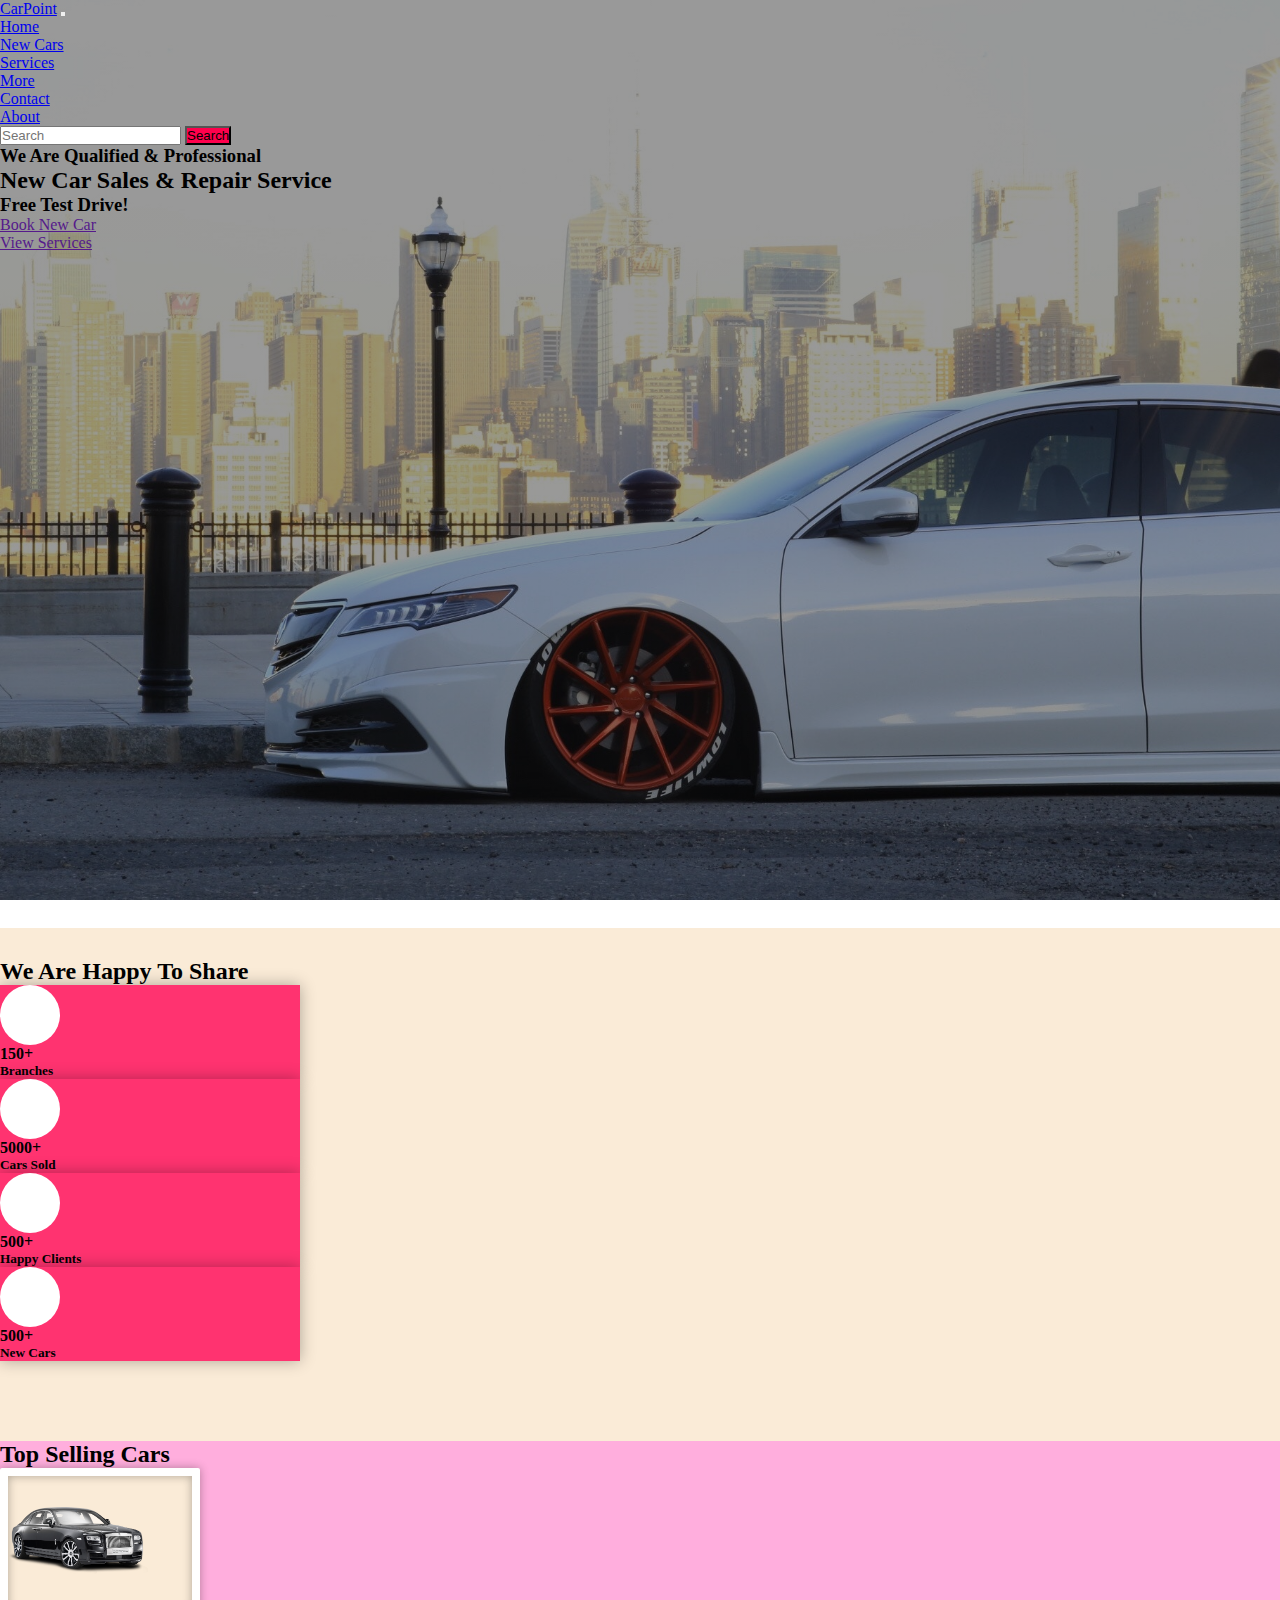
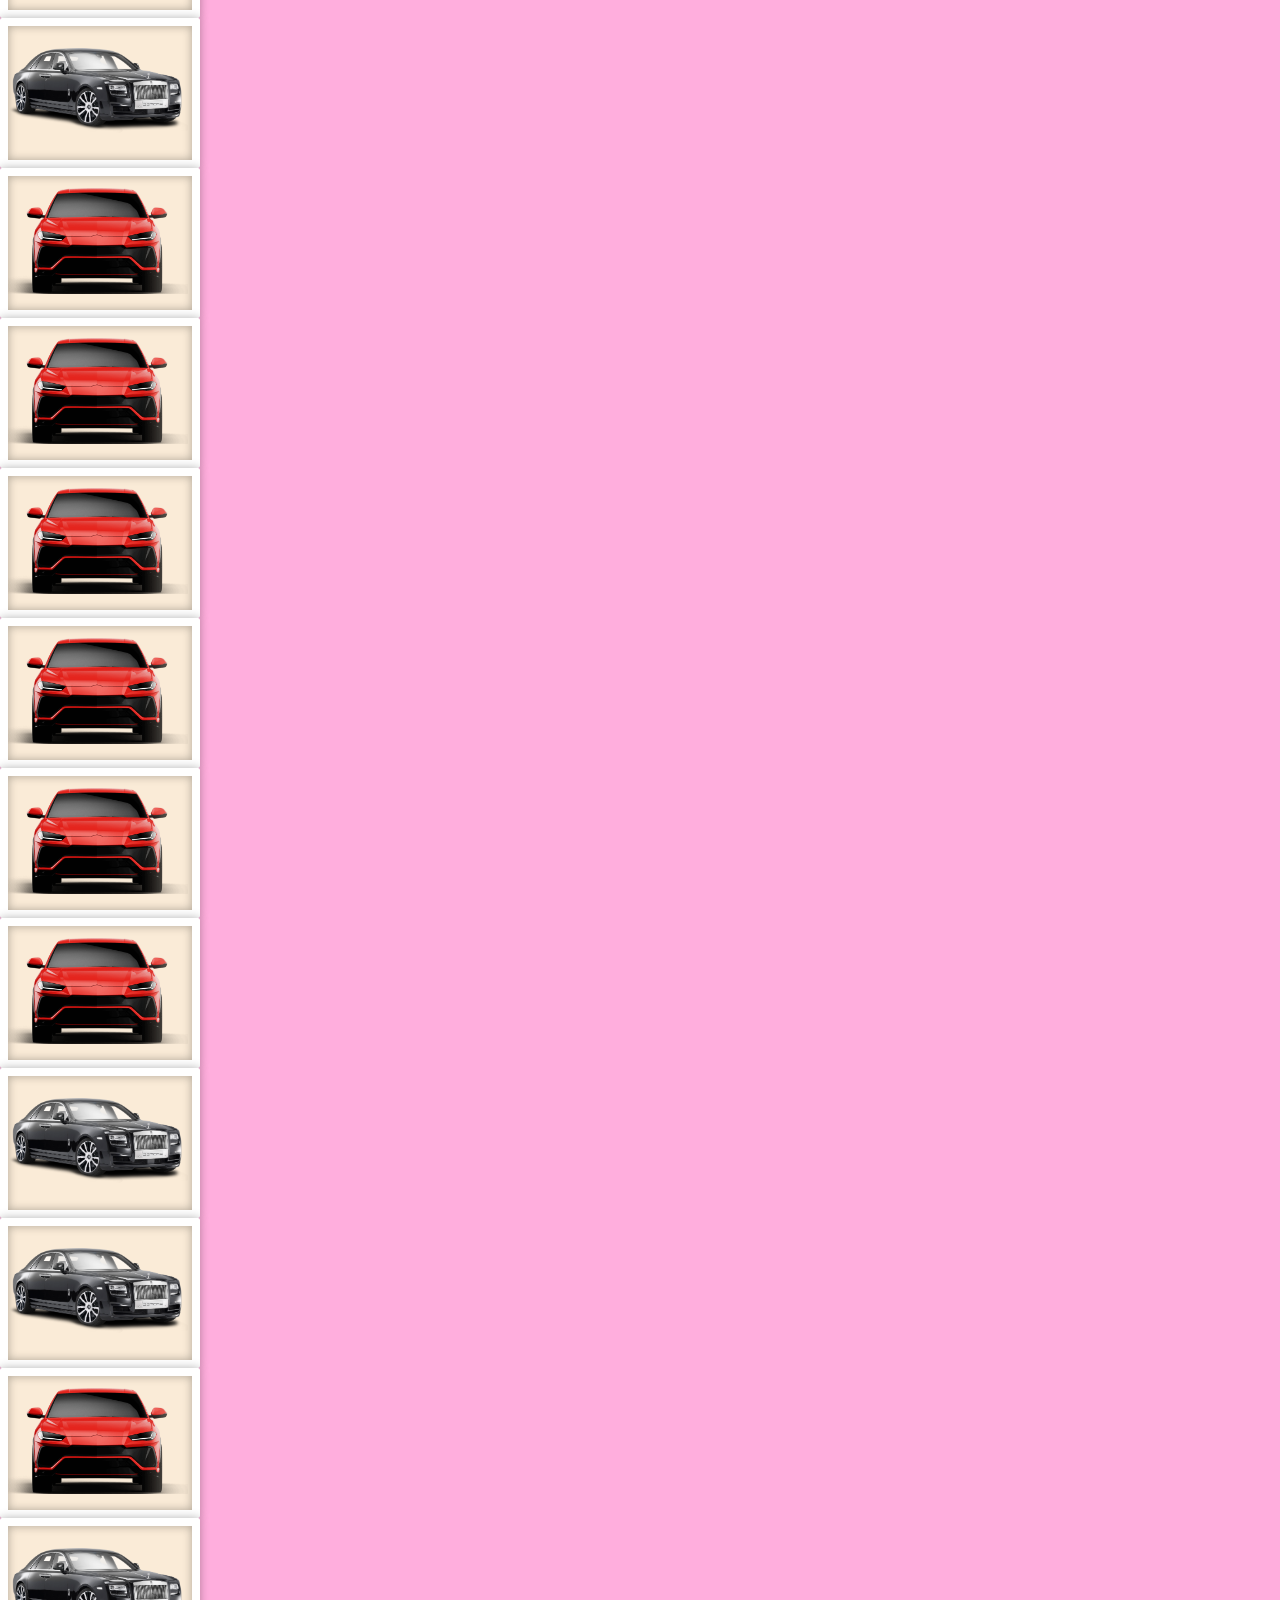
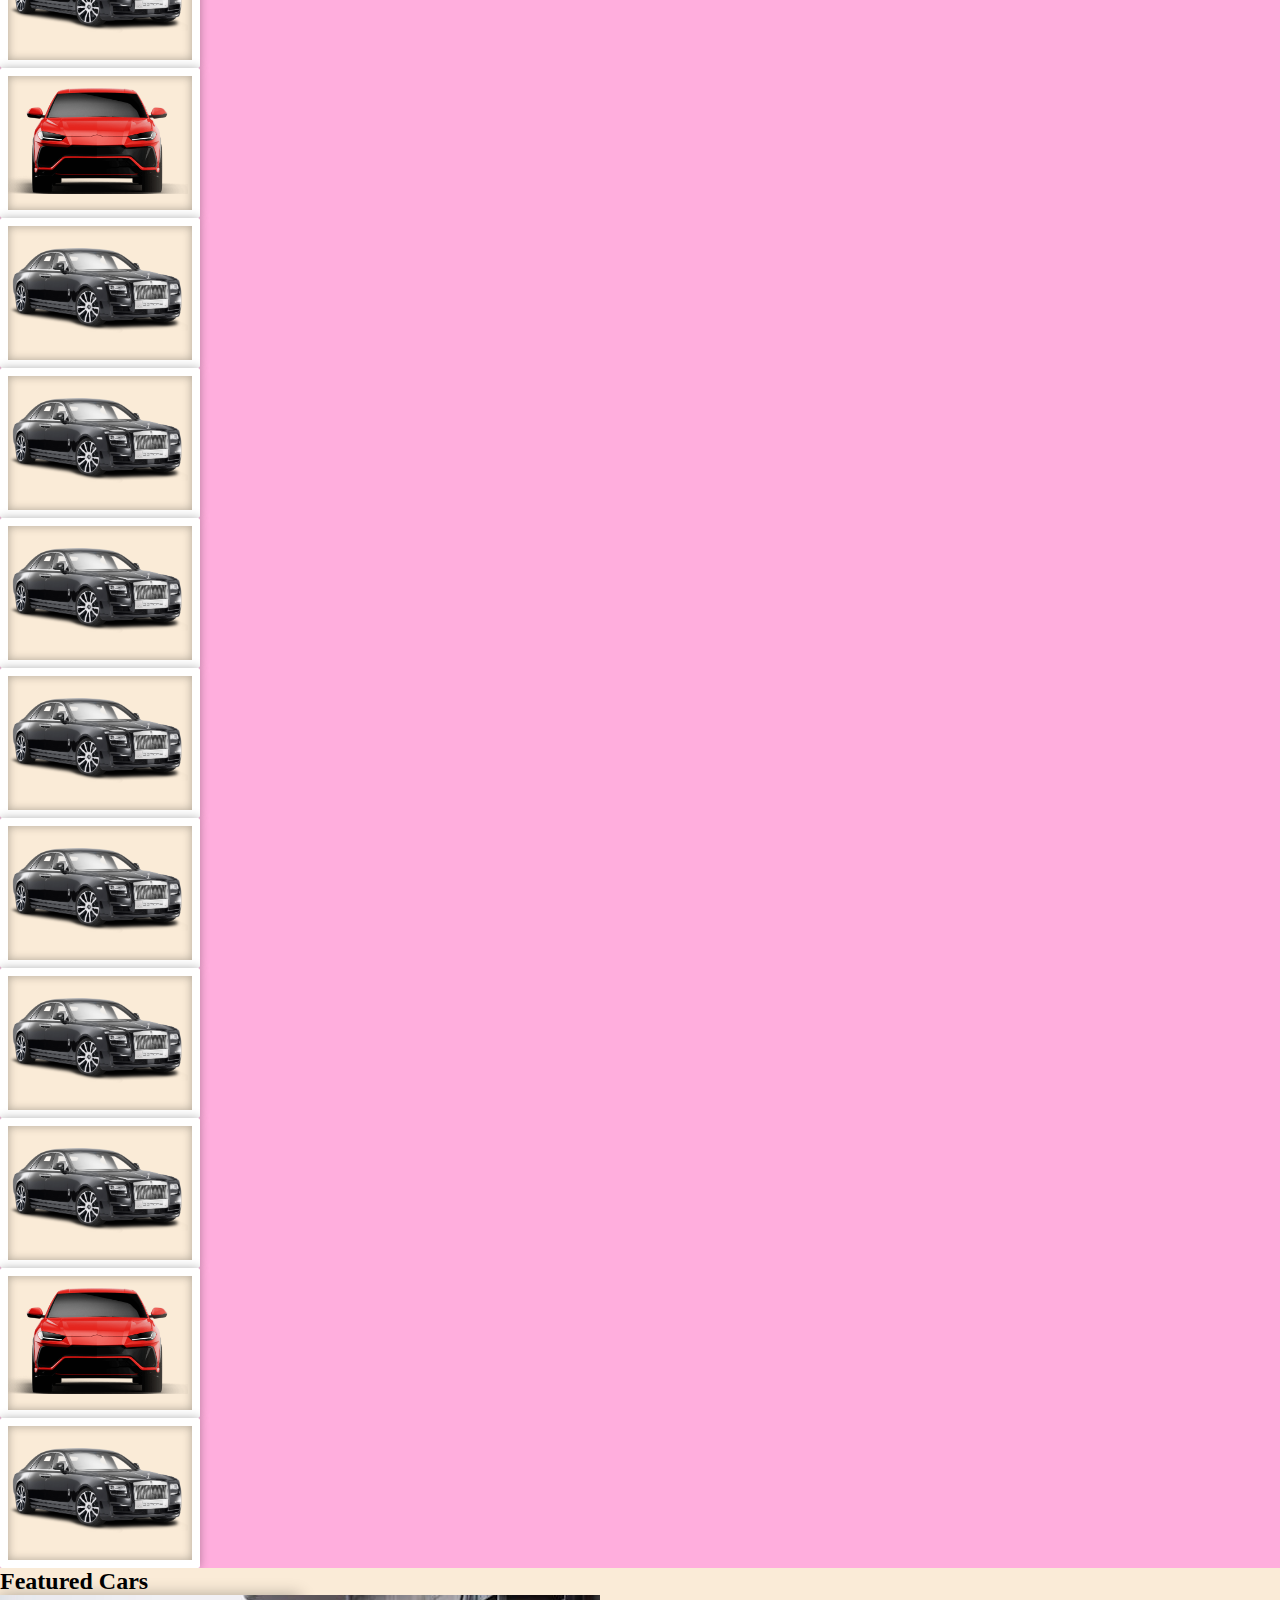
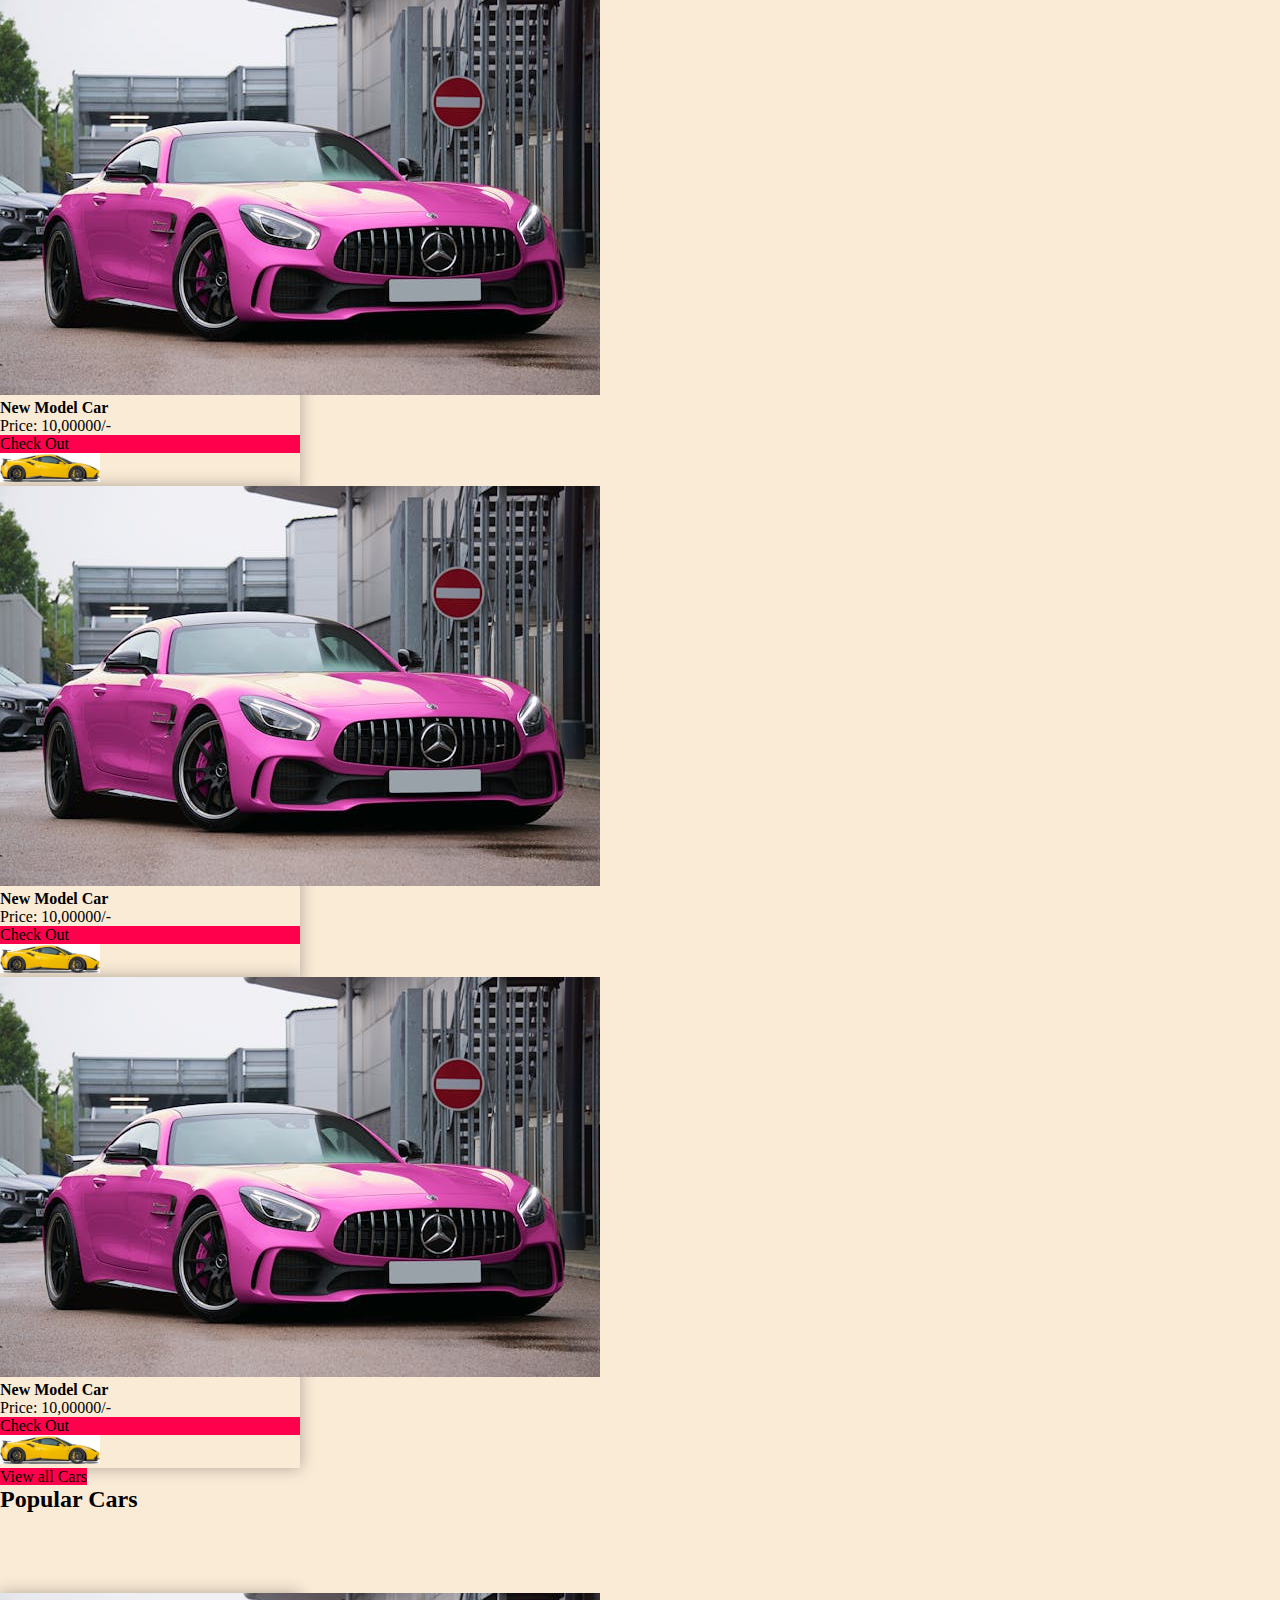
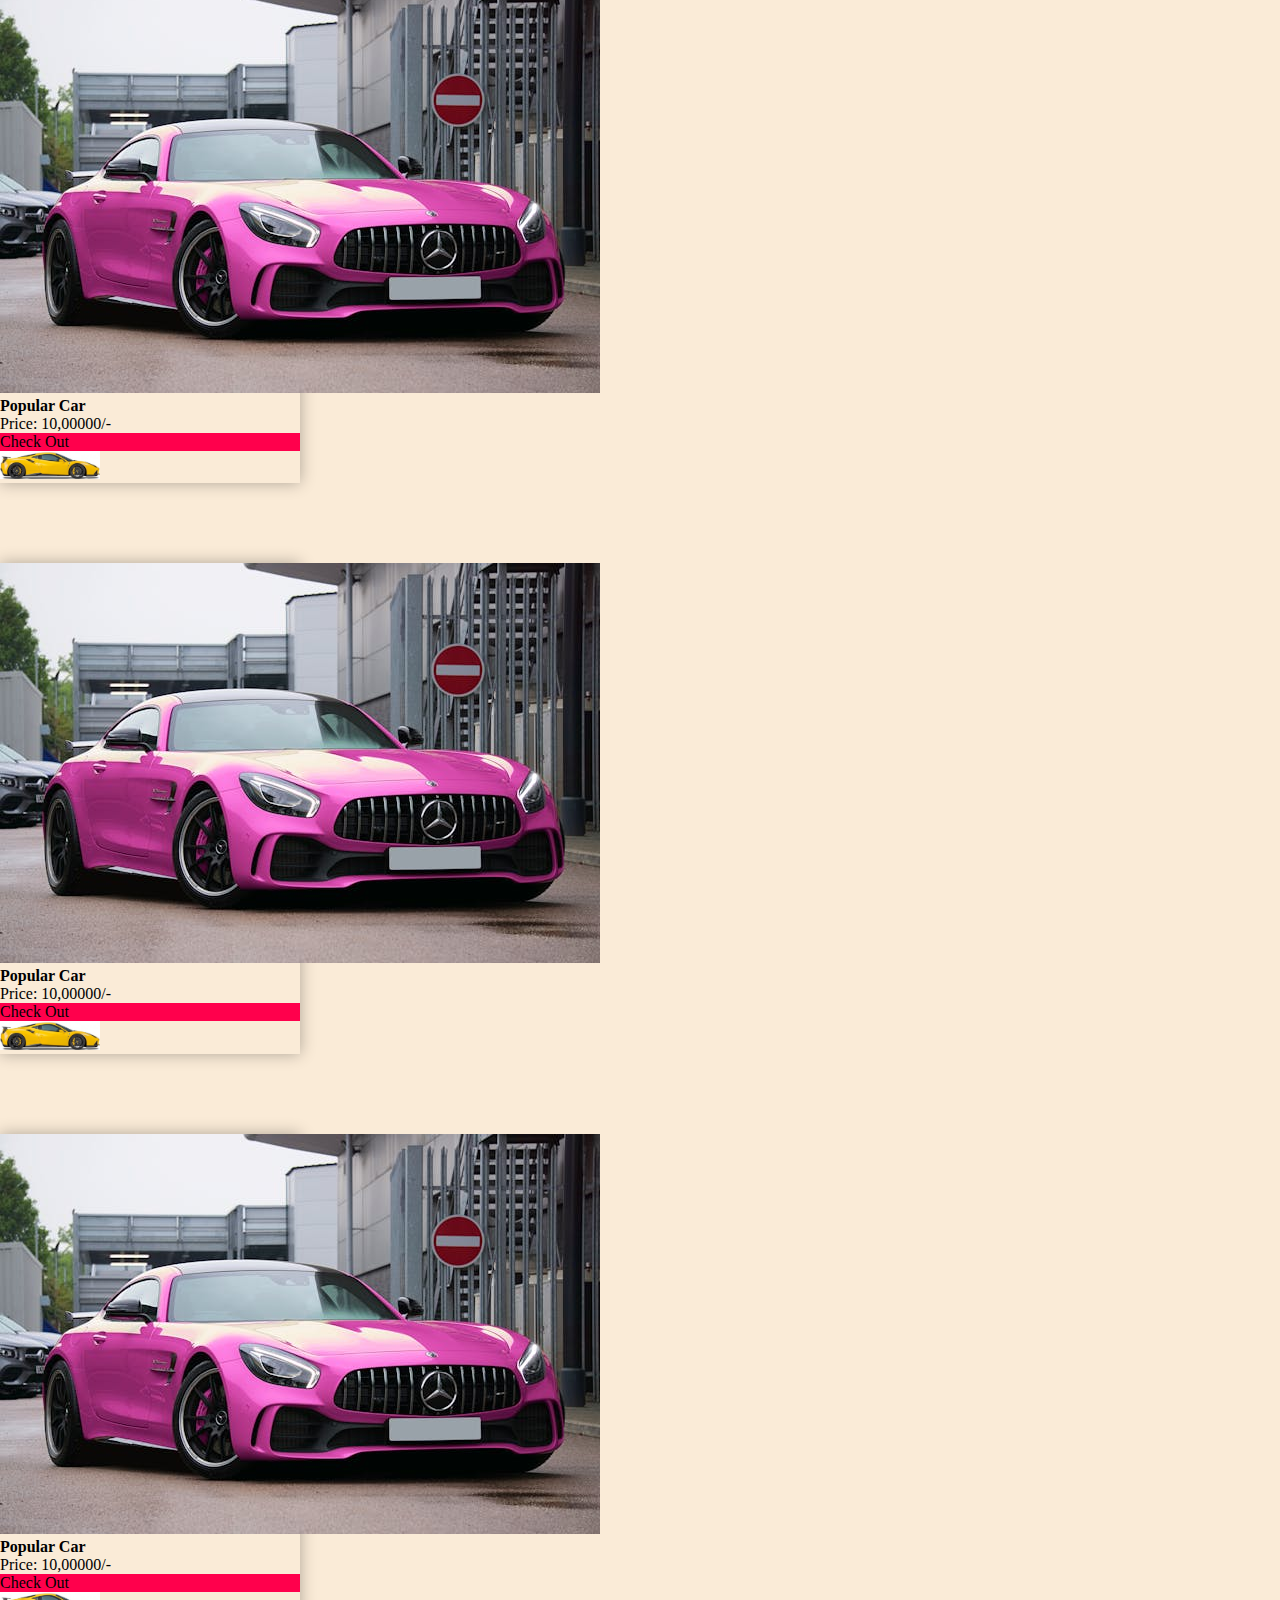
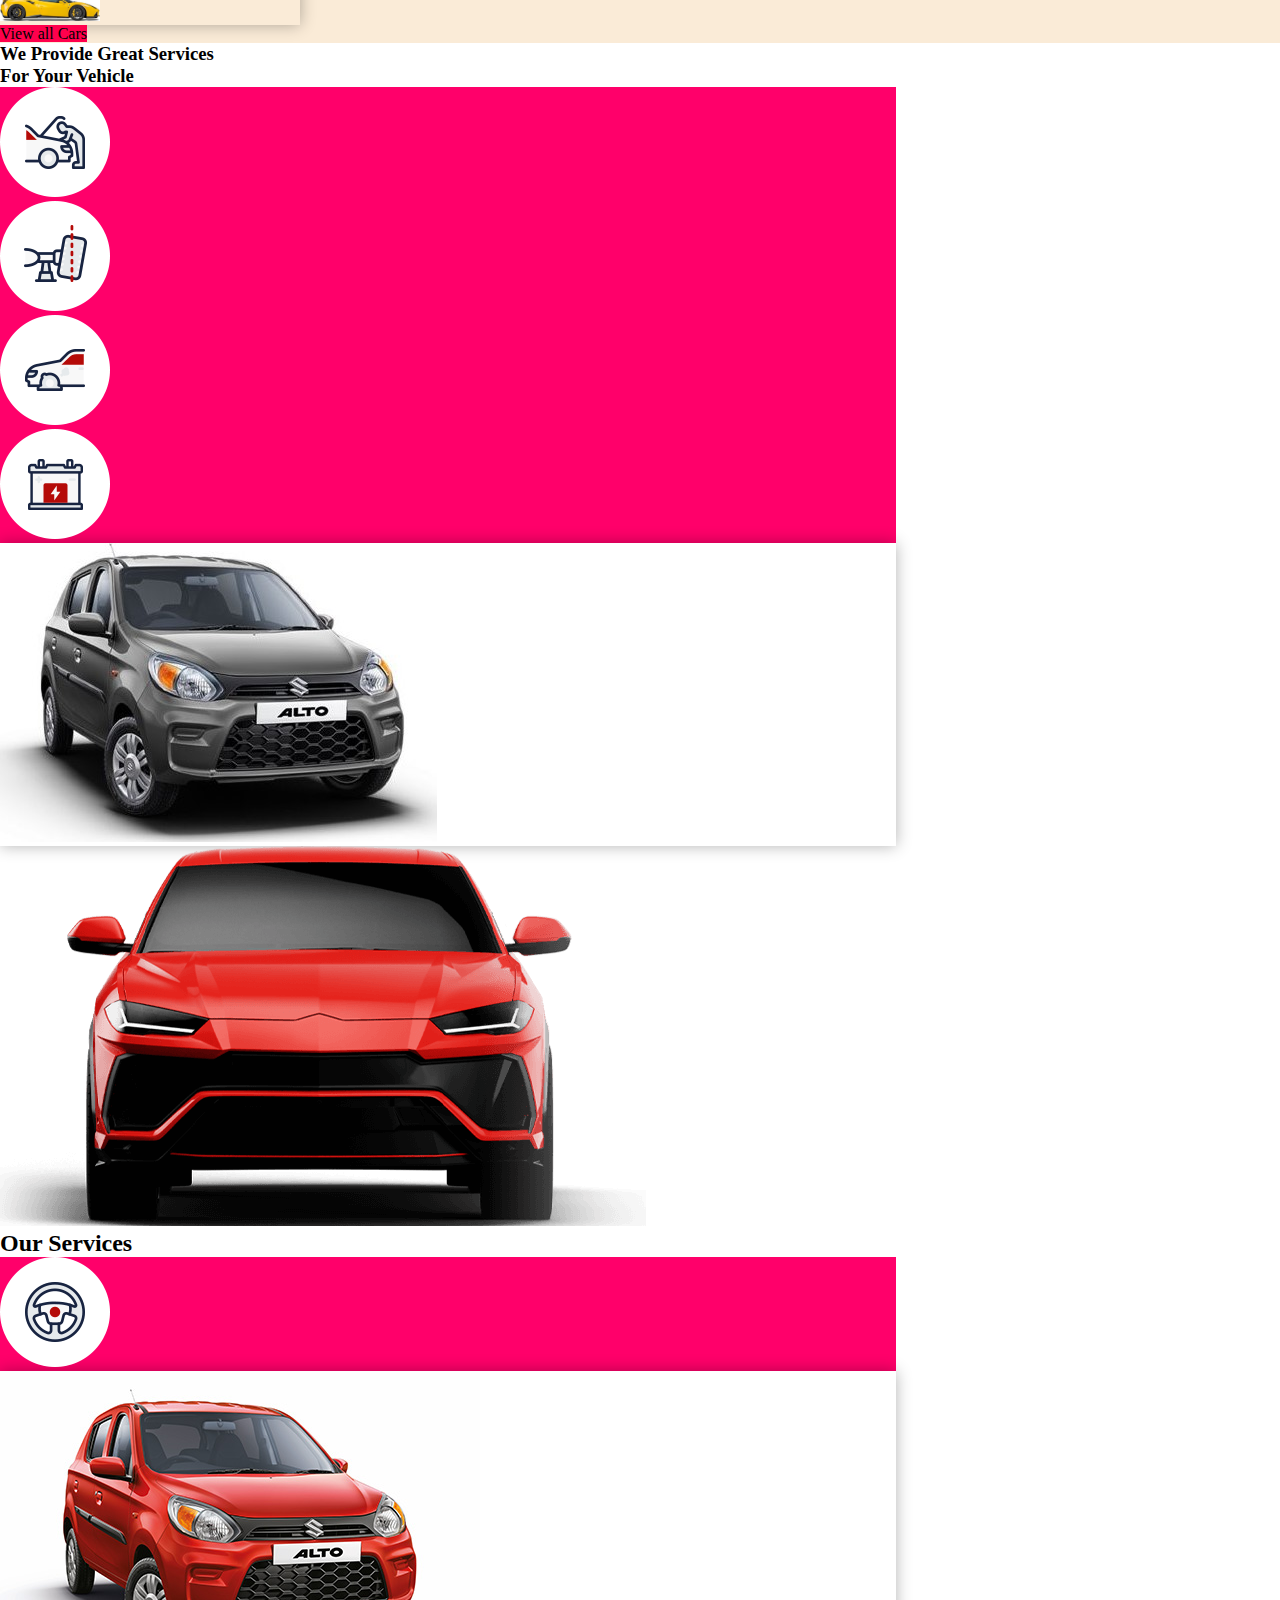
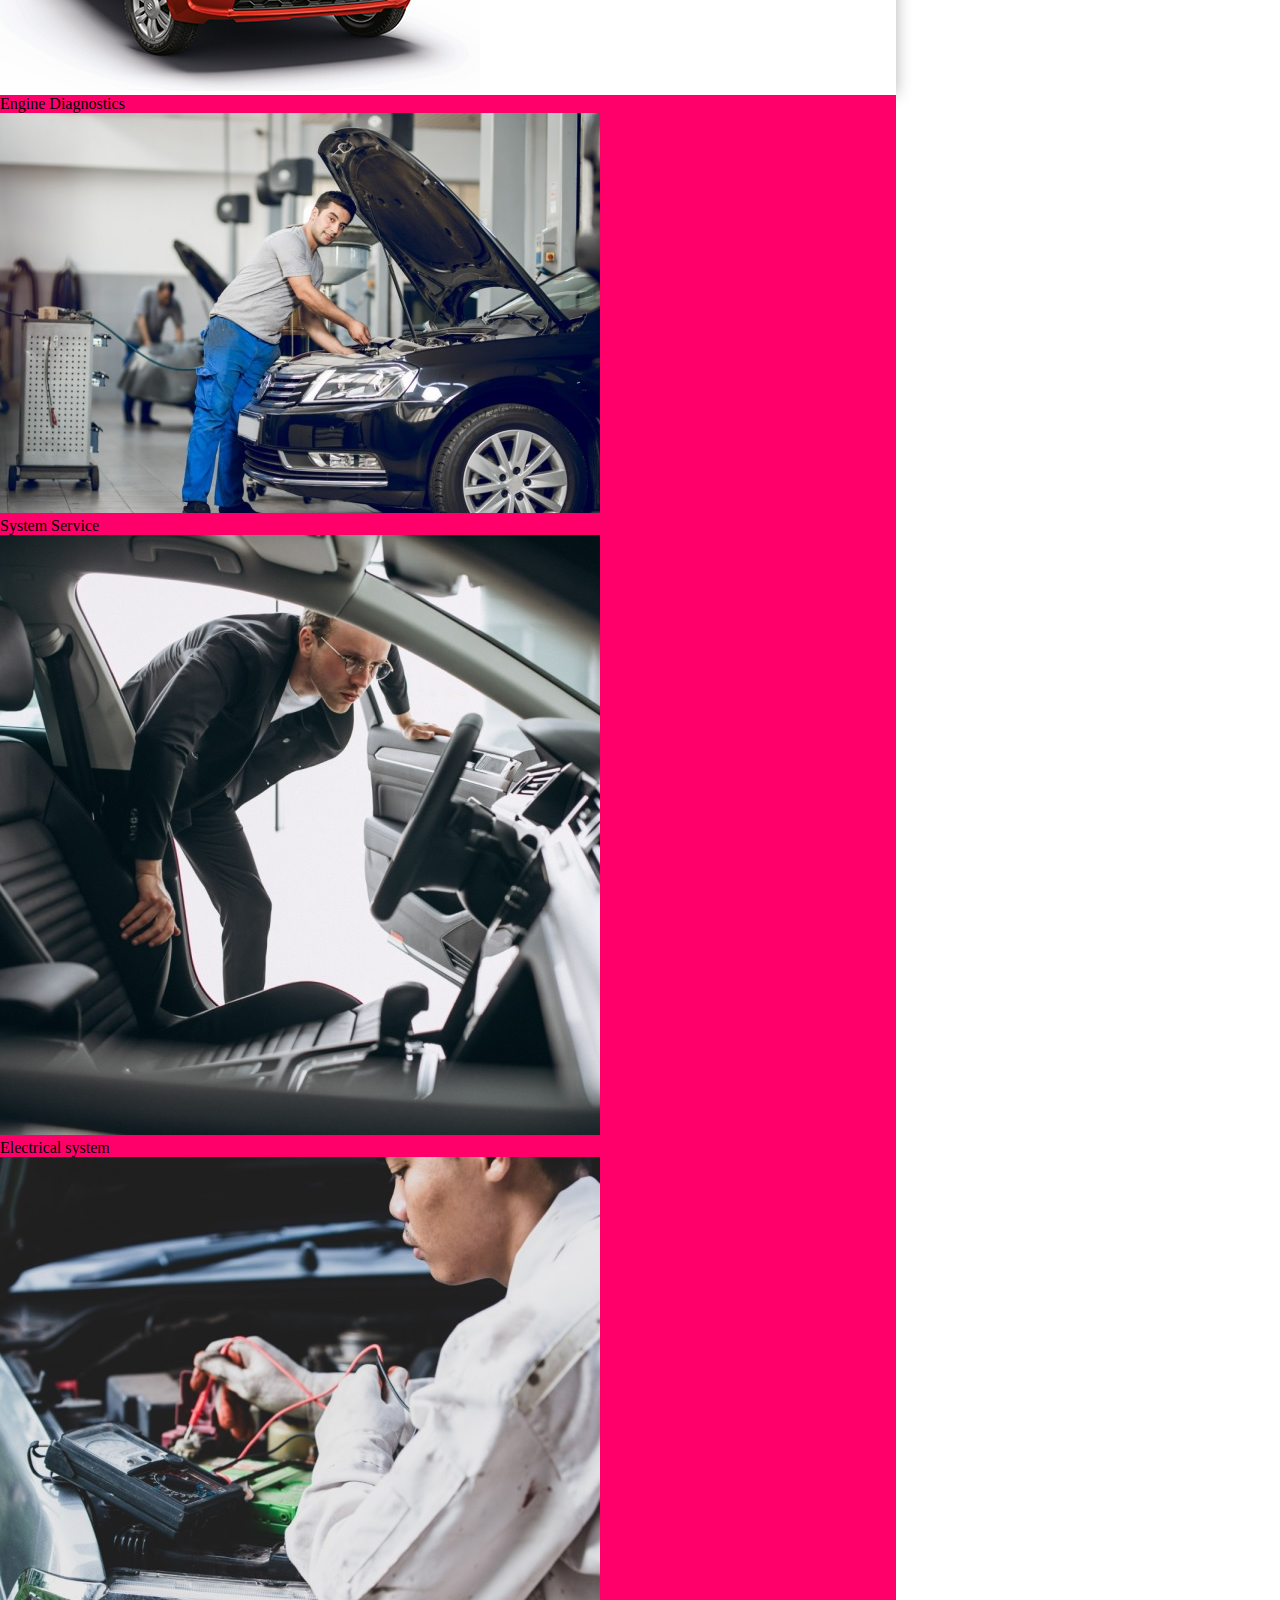
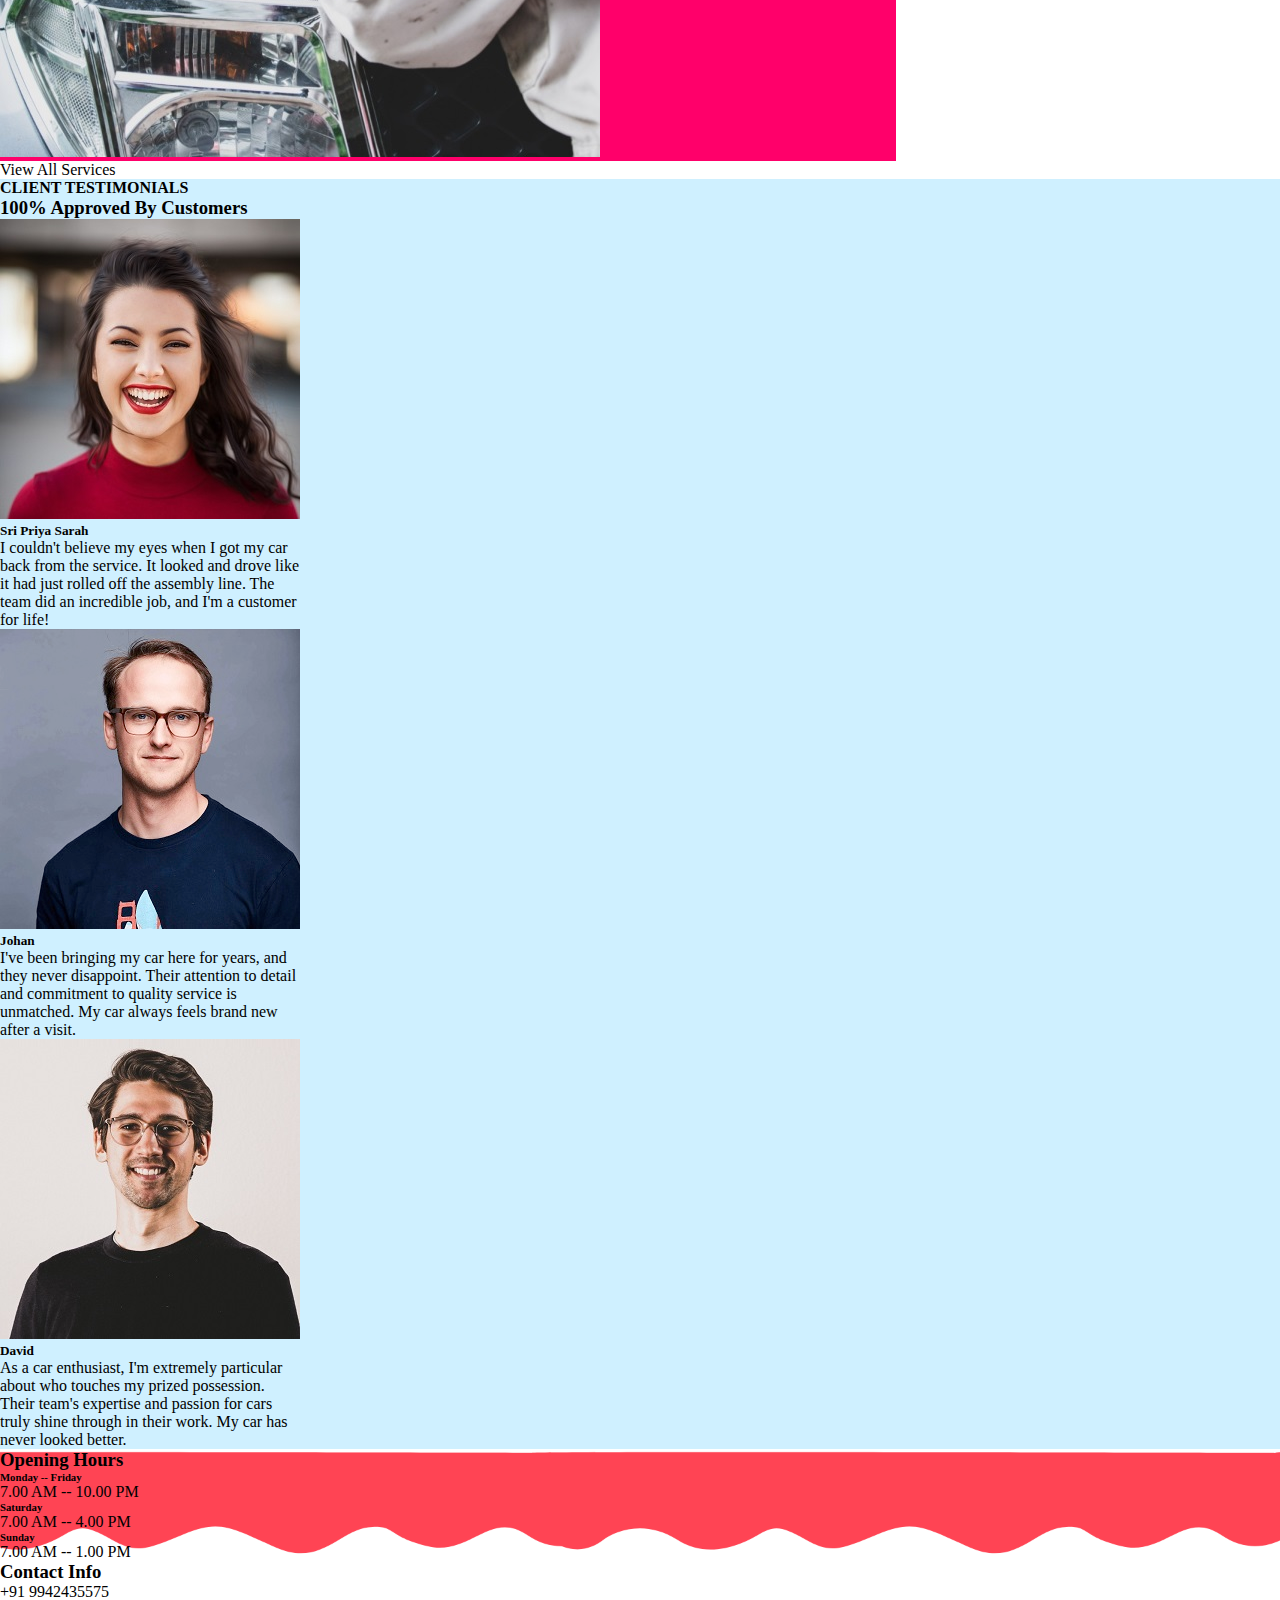
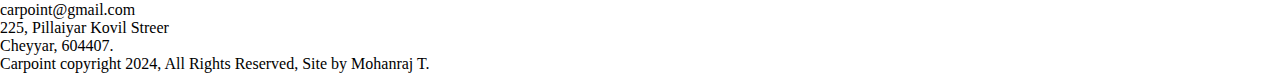
==== commit 343ecca6: "Add files via upload" ====
--- a/index.html
+++ b/index.html
@@ -26,7 +26,7 @@
 
     <!-- ----------------------nav bar-------------- -->
 
-    <div class="position-fixed  w-100  navz">
+    <div class="position-fixed  w-100  navz pt-0">
 
 
 
@@ -82,11 +82,18 @@
 
     <div
       class=" position-relative homecontent text-white d-flex flex-column justify-content-center align-items-center w-100">
-      <h3 class="slani"> We Are Qualified & Professional</h3>
-
-      <h1  class="slani">New Car Sales & Repair Service</h1>
-
-
+      <h3 class="slani mt-5 pt-5"> We Are Qualified & Professional</h3>
+
+      <h2  class="slani">New Car Sales & Repair Service</h2>
+
+      <h3>Free Test Drive!</h3>
+
+
+      <div class="d-flex gap-3 gap-lg-4 mt-4">
+        <div class=" "><a class="btn  bg-white fw-bold px-md-5  py-md-3 p-2 px-3" href="">Book New Car</a></div>
+
+      <div class=" "><a class="btn  bg-white fw-bold px-md-5  py-md-3  p-2 px-3" href="">View Services</a></div>
+      </div>
 
       <!-- <div class="w-75 runimg position-absolute ">
     <img class="w-75" src="./img/part3.png" alt="">
--- a/navbar.css
+++ b/navbar.css
@@ -16,7 +16,12 @@
 } */
 
 
-
+.mt-10{
+    margin-top:100px!important;
+}
+.pt-10{
+    padding-top:130px!important;
+}
 
 :root {
     --sha: 0 0 15px rgba(0, 0, 0, 0.3) !important;
@@ -34,7 +39,10 @@
     background-color: var(--bg4);
 
 }
-
+.bg-black{
+    background-color: black;
+
+}
 .bg3 {
     background-color: var(--bg3);
 
@@ -51,8 +59,8 @@
     background-color: var(--bg);
 }
 
-.shadow {
-    /* box-shadow: var(--sha); */
+.shadow1 {
+    box-shadow: var(--sha);
     /* border-radius: 10px; */
 }
 
@@ -285,19 +293,18 @@
 
 .abouttext {
     padding-top: 120px !important;
-    background-image:
+    /* background-image:
     url("./img/white\ tiles\ bg.avif");
 background-size: cover;
-/* background-position: center center; */
 background-repeat: no-repeat;
-overflow: hidden;
+overflow: hidden; */
 }
 
 @media screen and (max-width:600px) {
     .about {
 
-        background-size: contain;
-        min-height: 40vh;
+        /* background-size: contain;
+        min-height: 40vh; */
 
     }
 }
@@ -312,7 +319,22 @@
 }
 
 
-/* -------------------newcarright-------------- */
-/* .newcarright img{
-    object-fit: fix;
-} */+/* -------------------service-------------- */
+
+@media screen and (max-width:767px)  {
+
+    .serleft{
+width:100%!important;
+    }
+
+    .serleftbox2{
+        width:30%!important;
+    }
+    .serleftbox1{
+        width:70%!important;
+    }
+    .mobmargin{
+        margin-top:30px!important;
+    }
+}
+
